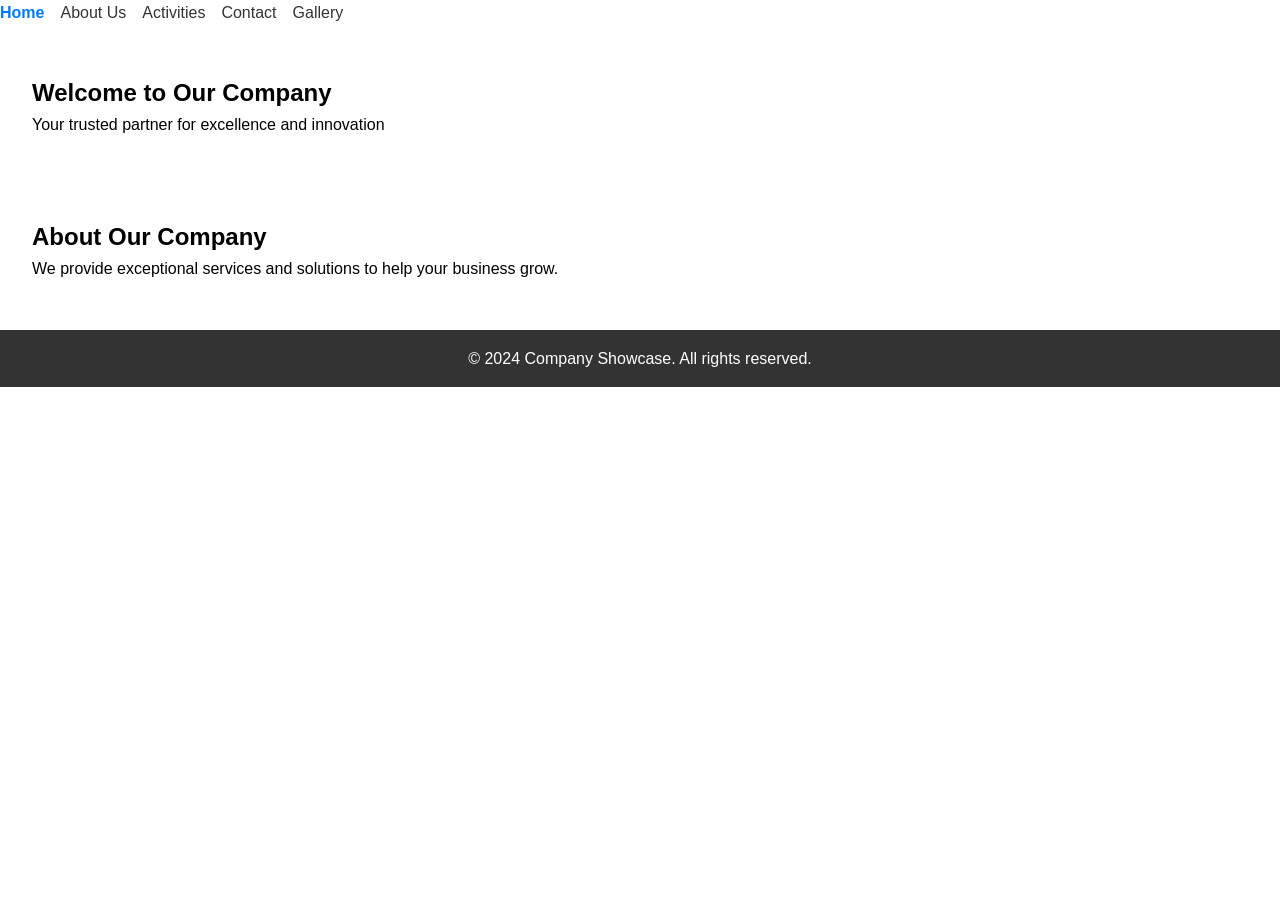
==== index.html @ d8c82934 "Task 1: Project initialization" ====
<!DOCTYPE html>
<html lang="en">
<head>
    <meta charset="UTF-8">
    <meta name="viewport" content="width=device-width, initial-scale=1.0">
    <title>Home - Company Showcase</title>
    <link rel="stylesheet" href="css/style.css">
</head>
<body>
    <header>
        <!-- Navigation and company logo will go here -->
        <nav>
            <ul>
                <li><a href="index.html" class="active">Home</a></li>
                <li><a href="about.html">About Us</a></li>
                <li><a href="activities.html">Activities</a></li>
                <li><a href="contact.html">Contact</a></li>
                <li><a href="gallery.html">Gallery</a></li>
            </ul>
        </nav>
    </header>
    
    <main>
        <!-- Main content for home page will go here -->
        <section id="hero">
            <h1>Welcome to Our Company</h1>
            <p>Your trusted partner for excellence and innovation</p>
        </section>
        
        <section id="overview">
            <h2>About Our Company</h2>
            <p>We provide exceptional services and solutions to help your business grow.</p>
        </section>
    </main>
    
    <footer>
        <!-- Footer content will go here -->
        <p>&copy; 2024 Company Showcase. All rights reserved.</p>
    </footer>
    
    <script src="js/main.js"></script>
</body>
</html>
---- css/style.css ----
/* Main CSS file for Company Showcase Website */
/* This file will be expanded in Task 2 */

/* Basic reset and setup */
* {
    margin: 0;
    padding: 0;
    box-sizing: border-box;
}

body {
    font-family: Arial, sans-serif;
    line-height: 1.6;
}

/* Basic navigation styling */
nav ul {
    list-style: none;
    display: flex;
    gap: 1rem;
}

nav a {
    text-decoration: none;
    color: #333;
}

nav a.active {
    font-weight: bold;
    color: #007bff;
}

/* Basic section styling */
section {
    padding: 2rem;
    margin: 1rem 0;
}

/* Basic footer styling */
footer {
    background-color: #333;
    color: white;
    text-align: center;
    padding: 1rem;
}
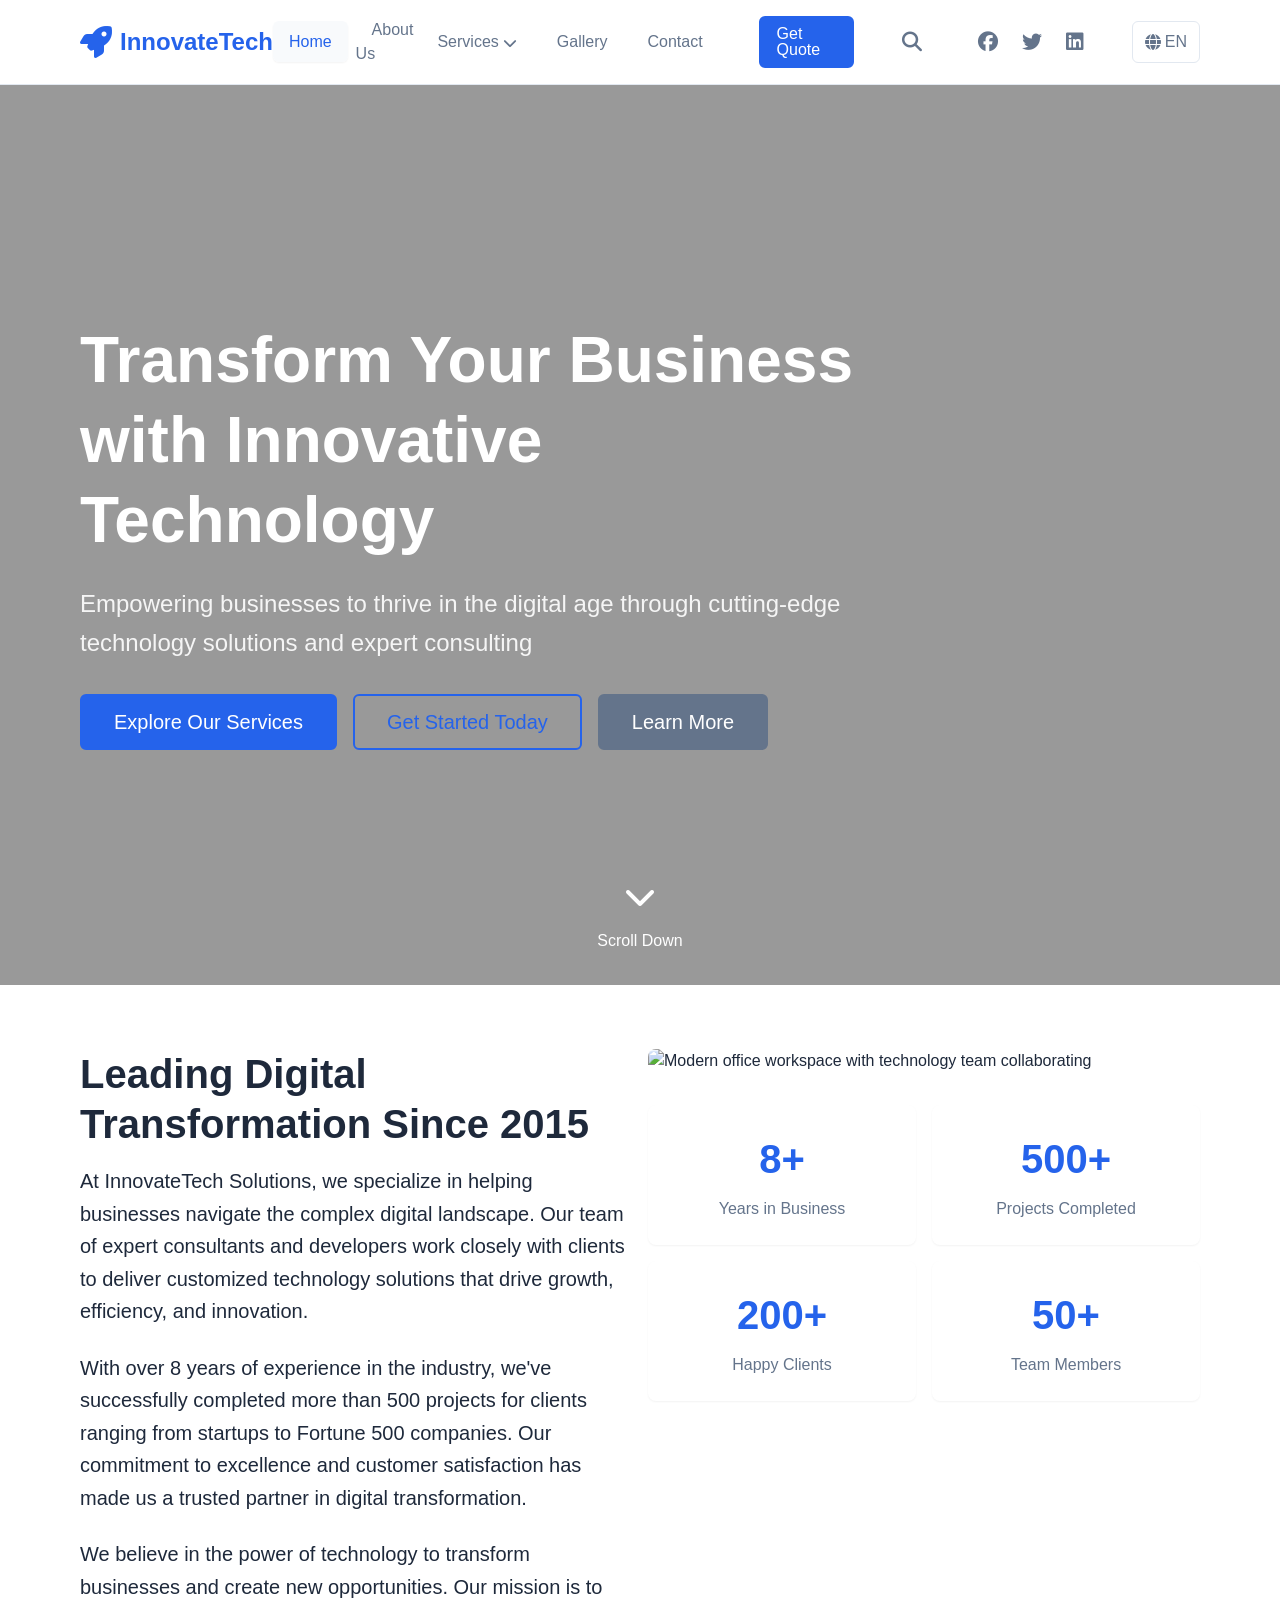
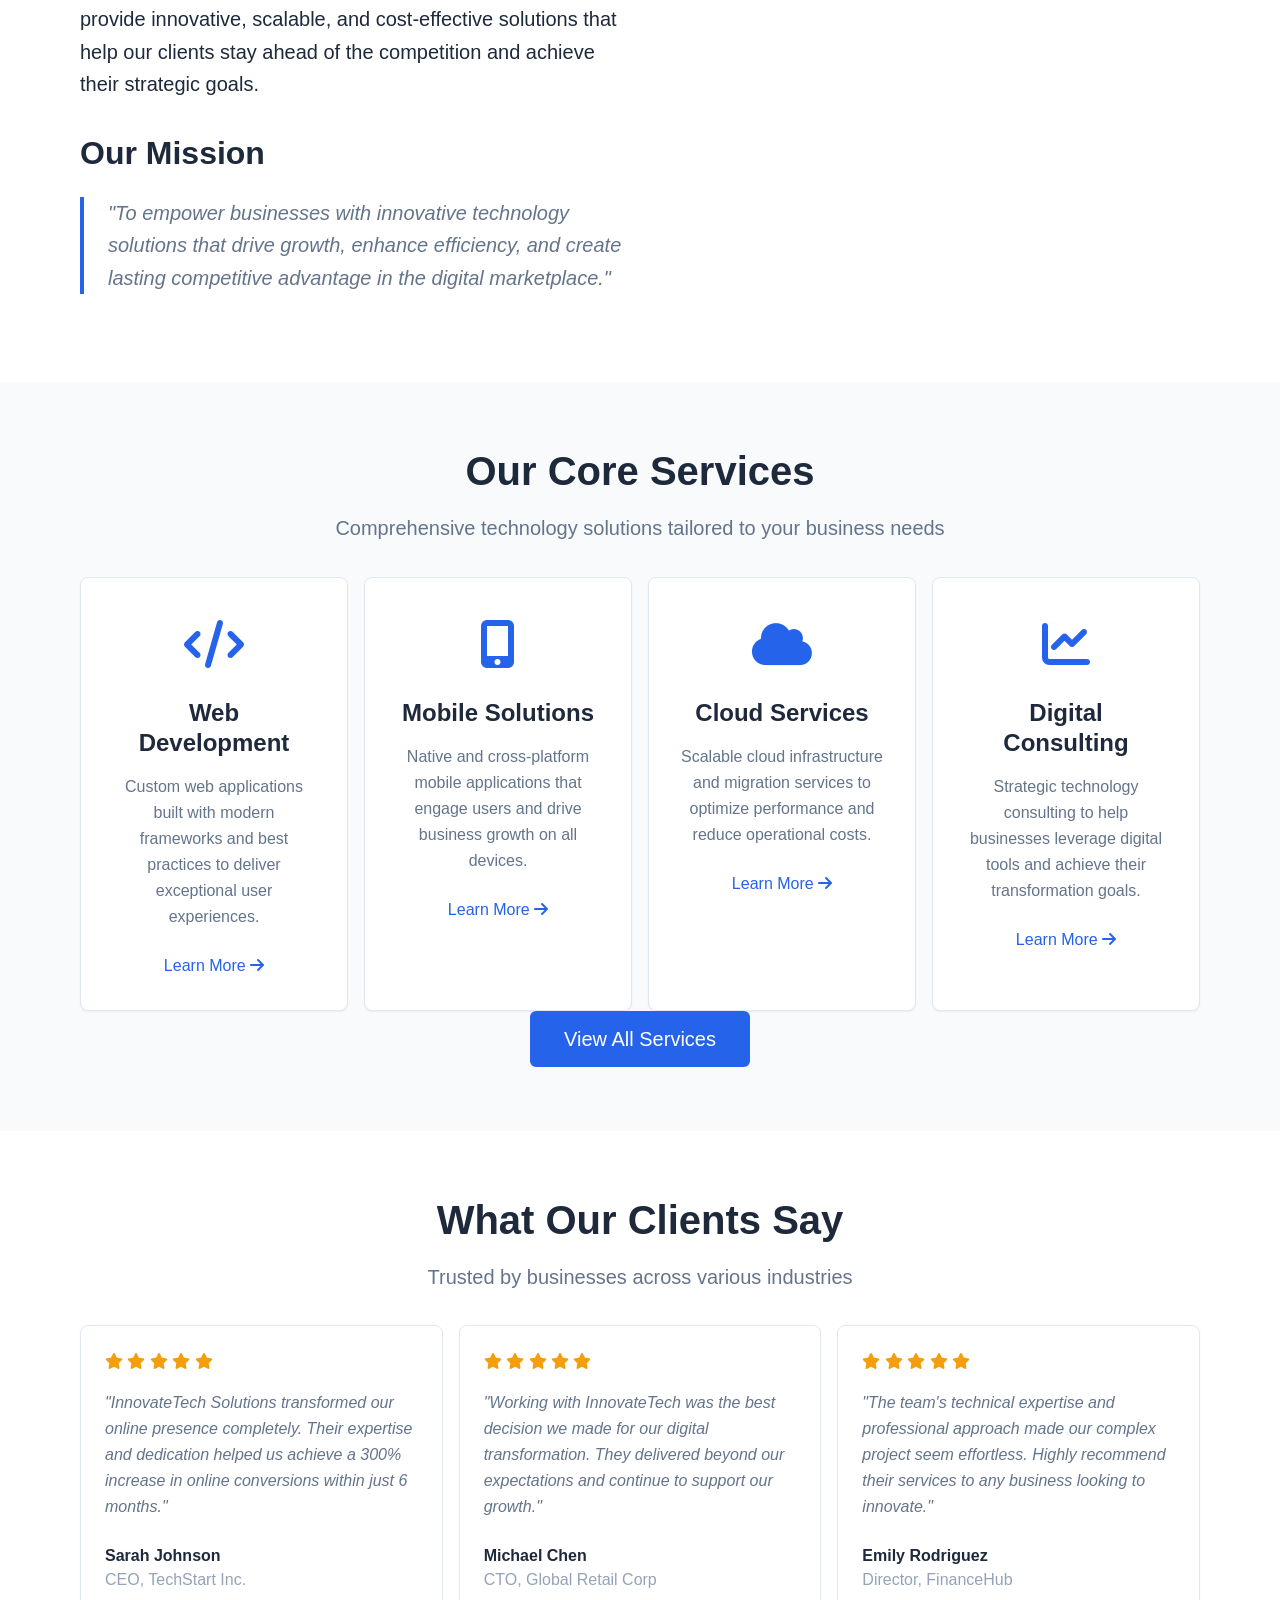
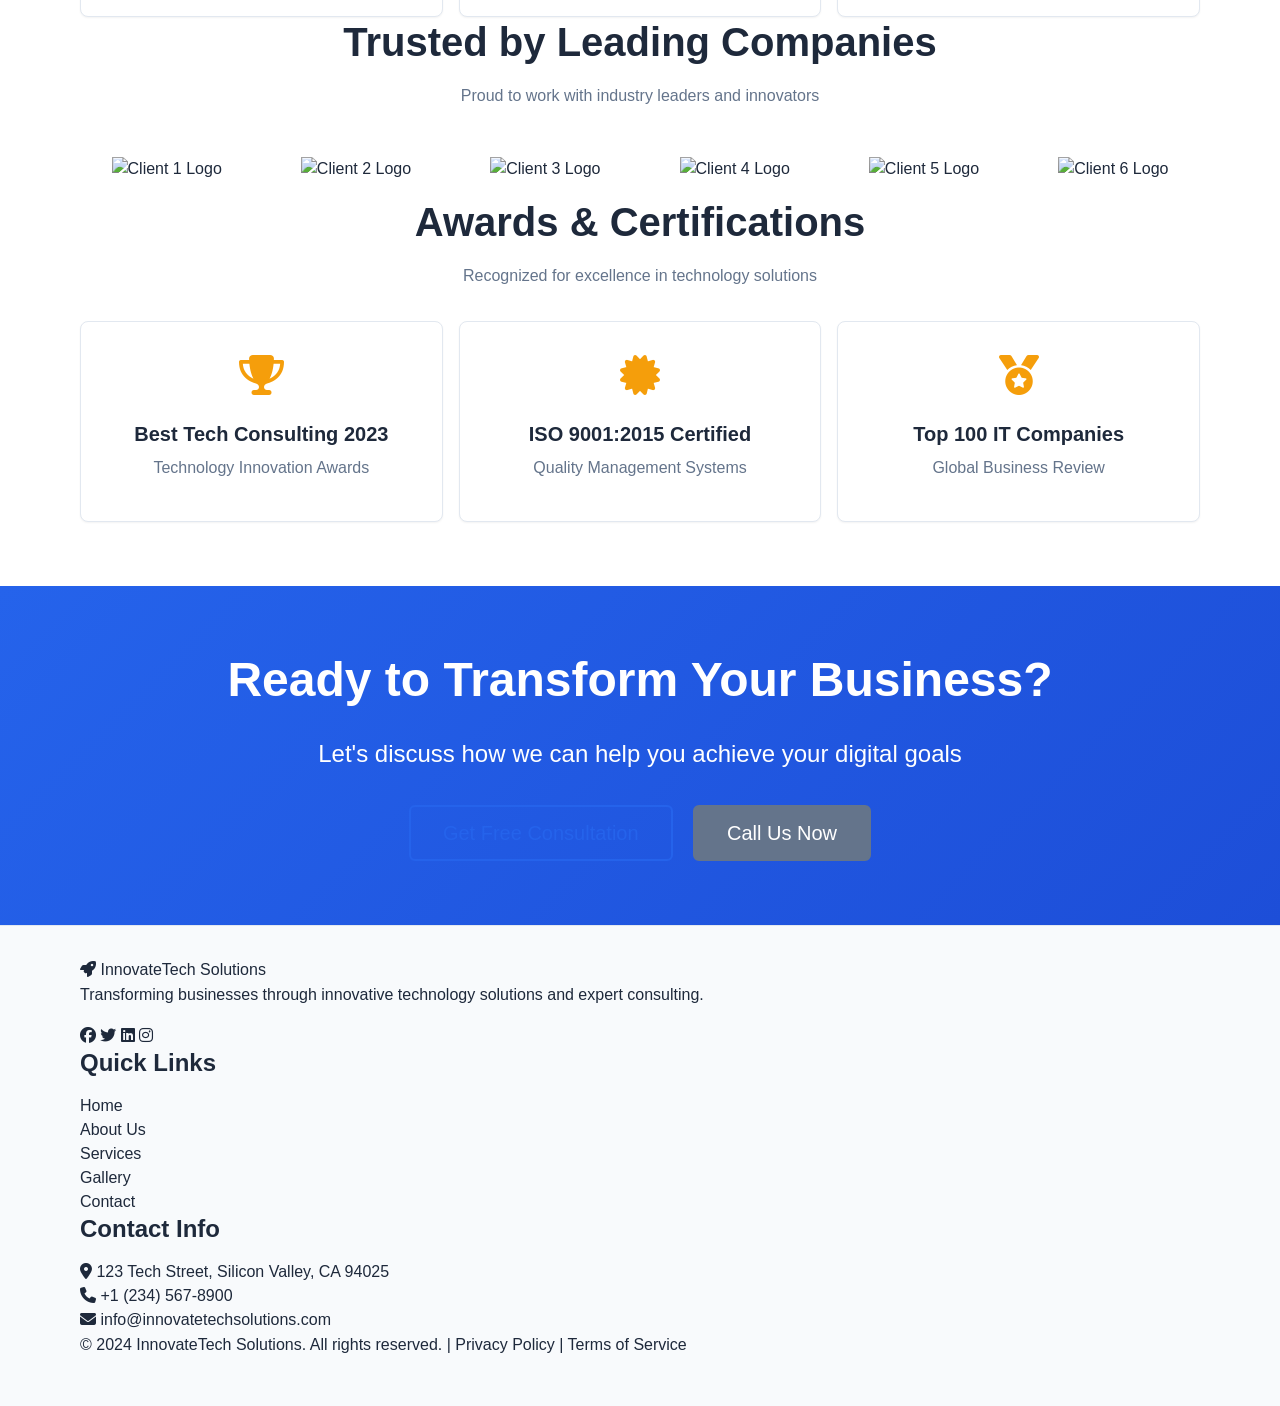
==== commit 7578d6d1: "Task - 3 & Task - 4" ====
--- a/index.html
+++ b/index.html
@@ -3,41 +3,816 @@
 <head>
     <meta charset="UTF-8">
     <meta name="viewport" content="width=device-width, initial-scale=1.0">
-    <title>Home - Company Showcase</title>
+    <title>Home - InnovateTech Solutions | Leading Technology Consulting</title>
+    <meta name="description" content="InnovateTech Solutions is a leading technology consulting company providing innovative digital solutions, web development, and IT services to help businesses thrive in the digital age.">
+    <meta name="keywords" content="technology consulting, web development, digital solutions, IT services, business innovation">
+    <meta name="author" content="InnovateTech Solutions">
+    
+    <!-- Open Graph Meta Tags -->
+    <meta property="og:title" content="InnovateTech Solutions - Leading Technology Consulting">
+    <meta property="og:description" content="Transform your business with innovative technology solutions and expert consulting services.">
+    <meta property="og:type" content="website">
+    <meta property="og:url" content="https://innovatetechsolutions.com">
+    
+    <!-- Favicon -->
+    <link rel="icon" type="image/x-icon" href="/favicon.ico">
+    
+    <!-- Stylesheet -->
     <link rel="stylesheet" href="css/style.css">
+    
+    <!-- Font Awesome for icons -->
+    <link rel="stylesheet" href="https://cdnjs.cloudflare.com/ajax/libs/font-awesome/6.4.0/css/all.min.css">
 </head>
 <body>
-    <header>
-        <!-- Navigation and company logo will go here -->
-        <nav>
-            <ul>
-                <li><a href="index.html" class="active">Home</a></li>
-                <li><a href="about.html">About Us</a></li>
-                <li><a href="activities.html">Activities</a></li>
-                <li><a href="contact.html">Contact</a></li>
-                <li><a href="gallery.html">Gallery</a></li>
-            </ul>
-        </nav>
+    <!-- Skip to main content for accessibility -->
+    <a href="#main-content" class="skip-link">Skip to main content</a>
+    
+    <!-- Header with Navigation -->
+    <header class="header">
+        <div class="container">
+            <nav class="nav" role="navigation" aria-label="Main navigation">
+                <!-- Company Logo -->
+                <a href="index.html" class="nav-brand" aria-label="InnovateTech Solutions - Home">
+                    <i class="fas fa-rocket"></i>
+                    <span>InnovateTech</span>
+                </a>
+                
+                <!-- Desktop Navigation -->
+                <div class="nav-menu">
+                    <ul class="nav-links">
+                        <li><a href="index.html" class="nav-link active">Home</a></li>
+                        <li><a href="about.html" class="nav-link">About Us</a></li>
+                        <li class="nav-dropdown">
+                            <a href="activities.html" class="nav-link nav-dropdown-toggle">Services</a>
+                            <div class="nav-dropdown-menu">
+                                <a href="activities.html#web-development" class="nav-dropdown-item">Web Development</a>
+                                <a href="activities.html#mobile-solutions" class="nav-dropdown-item">Mobile Solutions</a>
+                                <a href="activities.html#cloud-services" class="nav-dropdown-item">Cloud Services</a>
+                                <a href="activities.html#digital-consulting" class="nav-dropdown-item">Digital Consulting</a>
+                            </div>
+                        </li>
+                        <li><a href="gallery.html" class="nav-link">Gallery</a></li>
+                        <li><a href="contact.html" class="nav-link">Contact</a></li>
+                    </ul>
+                    
+                    <!-- CTA Buttons -->
+                    <div class="nav-cta">
+                        <a href="contact.html" class="btn btn-primary">Get Quote</a>
+                    </div>
+                    
+                    <!-- Search -->
+                    <div class="nav-search">
+                        <button class="nav-search-toggle" aria-label="Search">
+                            <i class="fas fa-search"></i>
+                        </button>
+                        <div class="nav-search-form">
+                            <input type="search" class="nav-search-input" placeholder="Search..." aria-label="Search">
+                        </div>
+                    </div>
+                    
+                    <!-- Social Media -->
+                    <div class="nav-social">
+                        <a href="#" class="nav-social-link" aria-label="Facebook">
+                            <i class="fab fa-facebook"></i>
+                        </a>
+                        <a href="#" class="nav-social-link" aria-label="Twitter">
+                            <i class="fab fa-twitter"></i>
+                        </a>
+                        <a href="#" class="nav-social-link" aria-label="LinkedIn">
+                            <i class="fab fa-linkedin"></i>
+                        </a>
+                    </div>
+                    
+                    <!-- Language Switcher -->
+                    <div class="nav-language">
+                        <button class="nav-language-toggle" aria-label="Language">
+                            <i class="fas fa-globe"></i>
+                            EN
+                        </button>
+                        <div class="nav-language-menu">
+                            <a href="#" class="nav-language-option" data-lang="en">English</a>
+                            <a href="#" class="nav-language-option" data-lang="es">Español</a>
+                            <a href="#" class="nav-language-option" data-lang="fr">Français</a>
+                        </div>
+                    </div>
+                    
+                    <!-- Mobile Menu Toggle -->
+                    <button class="nav-toggle" id="nav-toggle" aria-label="Toggle navigation menu" aria-expanded="false">
+                        <span></span>
+                        <span></span>
+                        <span></span>
+                    </button>
+                </div>
+            </nav>
+        </div>
+        
+        <!-- Mobile Navigation Menu -->
+        <div class="nav-mobile" id="nav-mobile">
+            <div class="nav-mobile-header">
+                <div class="nav-mobile-brand">
+                    <i class="fas fa-rocket"></i>
+                    <span>InnovateTech</span>
+                </div>
+                <button class="nav-mobile-close" aria-label="Close mobile menu">
+                    <i class="fas fa-times"></i>
+                </button>
+            </div>
+            <div class="nav-mobile-links">
+                <a href="index.html" class="nav-mobile-link active">Home</a>
+                <a href="about.html" class="nav-mobile-link">About Us</a>
+                <a href="activities.html" class="nav-mobile-link">Services</a>
+                <a href="gallery.html" class="nav-mobile-link">Gallery</a>
+                <a href="contact.html" class="nav-mobile-link">Contact</a>
+            </div>
+            <div class="nav-mobile-cta">
+                <a href="contact.html" class="btn btn-primary">Get Quote</a>
+                <a href="tel:+1234567890" class="btn btn-outline">Call Us</a>
+            </div>
+        </div>
+        
+        <!-- Mobile Menu Overlay -->
+        <div class="nav-overlay" id="nav-overlay"></div>
     </header>
     
-    <main>
-        <!-- Main content for home page will go here -->
-        <section id="hero">
-            <h1>Welcome to Our Company</h1>
-            <p>Your trusted partner for excellence and innovation</p>
+    <!-- Main Content -->
+    <main id="main-content">
+        <!-- Hero Section -->
+        <section class="hero" id="hero">
+            <div class="hero-background">
+                <div class="hero-overlay"></div>
+            </div>
+            <div class="container">
+                <div class="hero-content">
+                    <h1 class="hero-title">Transform Your Business with Innovative Technology</h1>
+                    <p class="hero-subtitle">Empowering businesses to thrive in the digital age through cutting-edge technology solutions and expert consulting</p>
+                    <div class="hero-actions">
+                        <a href="#services" class="btn btn-primary btn-lg">Explore Our Services</a>
+                        <a href="contact.html" class="btn btn-outline btn-lg">Get Started Today</a>
+                        <a href="#overview" class="btn btn-secondary btn-lg">Learn More</a>
+                    </div>
+                </div>
+                <div class="scroll-indicator" id="scroll-indicator">
+                    <div class="scroll-arrow">
+                        <i class="fas fa-chevron-down"></i>
+                    </div>
+                    <span>Scroll Down</span>
+                </div>
+            </div>
         </section>
         
-        <section id="overview">
-            <h2>About Our Company</h2>
-            <p>We provide exceptional services and solutions to help your business grow.</p>
+        <!-- Company Overview Section -->
+        <section class="section section-lg" id="overview">
+            <div class="container">
+                <div class="grid grid-cols-1 grid-cols-lg-2 gap-12">
+                    <div class="overview-content">
+                        <h2 class="section-title">Leading Digital Transformation Since 2015</h2>
+                        <div class="overview-text">
+                            <p class="text-lg mb-6">
+                                At InnovateTech Solutions, we specialize in helping businesses navigate the complex digital landscape. Our team of expert consultants and developers work closely with clients to deliver customized technology solutions that drive growth, efficiency, and innovation.
+                            </p>
+                            <p class="text-lg mb-6">
+                                With over 8 years of experience in the industry, we've successfully completed more than 500 projects for clients ranging from startups to Fortune 500 companies. Our commitment to excellence and customer satisfaction has made us a trusted partner in digital transformation.
+                            </p>
+                            <p class="text-lg">
+                                We believe in the power of technology to transform businesses and create new opportunities. Our mission is to provide innovative, scalable, and cost-effective solutions that help our clients stay ahead of the competition and achieve their strategic goals.
+                            </p>
+                        </div>
+                        
+                        <!-- Mission Statement -->
+                        <div class="mission-statement mt-8">
+                            <h3 class="text-2xl font-bold mb-4">Our Mission</h3>
+                            <blockquote class="mission-quote">
+                                "To empower businesses with innovative technology solutions that drive growth, enhance efficiency, and create lasting competitive advantage in the digital marketplace."
+                            </blockquote>
+                        </div>
+                    </div>
+                    
+                    <div class="overview-visual">
+                        <div class="company-image">
+                            <img src="https://images.unsplash.com/photo-1552664730-d307ca884978?ixlib=rb-4.0.3&ixid=M3wxMjA3fDB8MHxwaG90by1wYWdlfHx8fGVufDB8fHx8fA%3D%3D&auto=format&fit=crop&w=1000&q=80" 
+                                 alt="Modern office workspace with technology team collaborating" 
+                                 class="img-responsive img-rounded">
+                        </div>
+                        
+                        <!-- Key Statistics -->
+                        <div class="stats-grid grid grid-cols-2 gap-6 mt-8">
+                            <div class="stat-card">
+                                <div class="stat-number">8+</div>
+                                <div class="stat-label">Years in Business</div>
+                            </div>
+                            <div class="stat-card">
+                                <div class="stat-number">500+</div>
+                                <div class="stat-label">Projects Completed</div>
+                            </div>
+                            <div class="stat-card">
+                                <div class="stat-number">200+</div>
+                                <div class="stat-label">Happy Clients</div>
+                            </div>
+                            <div class="stat-card">
+                                <div class="stat-number">50+</div>
+                                <div class="stat-label">Team Members</div>
+                            </div>
+                        </div>
+                    </div>
+                </div>
+            </div>
+        </section>
+        
+        <!-- Featured Services Section -->
+        <section class="section section-lg bg-background-secondary" id="services">
+            <div class="container">
+                <div class="section-header text-center mb-12">
+                    <h2 class="section-title">Our Core Services</h2>
+                    <p class="section-subtitle text-lg">Comprehensive technology solutions tailored to your business needs</p>
+                </div>
+                
+                <div class="grid grid-cols-1 grid-cols-md-2 grid-cols-lg-4 gap-8">
+                    <!-- Service 1 -->
+                    <div class="service-card card">
+                        <div class="service-icon">
+                            <i class="fas fa-code"></i>
+                        </div>
+                        <h3 class="service-title">Web Development</h3>
+                        <p class="service-description">Custom web applications built with modern frameworks and best practices to deliver exceptional user experiences.</p>
+                        <a href="activities.html#web-development" class="service-link">Learn More <i class="fas fa-arrow-right"></i></a>
+                    </div>
+                    
+                    <!-- Service 2 -->
+                    <div class="service-card card">
+                        <div class="service-icon">
+                            <i class="fas fa-mobile-alt"></i>
+                        </div>
+                        <h3 class="service-title">Mobile Solutions</h3>
+                        <p class="service-description">Native and cross-platform mobile applications that engage users and drive business growth on all devices.</p>
+                        <a href="activities.html#mobile-solutions" class="service-link">Learn More <i class="fas fa-arrow-right"></i></a>
+                    </div>
+                    
+                    <!-- Service 3 -->
+                    <div class="service-card card">
+                        <div class="service-icon">
+                            <i class="fas fa-cloud"></i>
+                        </div>
+                        <h3 class="service-title">Cloud Services</h3>
+                        <p class="service-description">Scalable cloud infrastructure and migration services to optimize performance and reduce operational costs.</p>
+                        <a href="activities.html#cloud-services" class="service-link">Learn More <i class="fas fa-arrow-right"></i></a>
+                    </div>
+                    
+                    <!-- Service 4 -->
+                    <div class="service-card card">
+                        <div class="service-icon">
+                            <i class="fas fa-chart-line"></i>
+                        </div>
+                        <h3 class="service-title">Digital Consulting</h3>
+                        <p class="service-description">Strategic technology consulting to help businesses leverage digital tools and achieve their transformation goals.</p>
+                        <a href="activities.html#digital-consulting" class="service-link">Learn More <i class="fas fa-arrow-right"></i></a>
+                    </div>
+                </div>
+                
+                <div class="text-center mt-12">
+                    <a href="activities.html" class="btn btn-primary btn-lg">View All Services</a>
+                </div>
+            </div>
+        </section>
+        
+        <!-- Trust Indicators Section -->
+        <section class="section section-lg" id="trust">
+            <div class="container">
+                <!-- Client Testimonials -->
+                <div class="testimonials-section mb-16">
+                    <div class="section-header text-center mb-12">
+                        <h2 class="section-title">What Our Clients Say</h2>
+                        <p class="section-subtitle text-lg">Trusted by businesses across various industries</p>
+                    </div>
+                    
+                    <div class="grid grid-cols-1 grid-cols-md-3 gap-8">
+                        <!-- Testimonial 1 -->
+                        <div class="testimonial-card card">
+                            <div class="testimonial-content">
+                                <div class="testimonial-stars mb-4">
+                                    <i class="fas fa-star"></i>
+                                    <i class="fas fa-star"></i>
+                                    <i class="fas fa-star"></i>
+                                    <i class="fas fa-star"></i>
+                                    <i class="fas fa-star"></i>
+                                </div>
+                                <p class="testimonial-text">"InnovateTech Solutions transformed our online presence completely. Their expertise and dedication helped us achieve a 300% increase in online conversions within just 6 months."</p>
+                                <div class="testimonial-author mt-6">
+                                    <div class="author-info">
+                                        <div class="author-name">Sarah Johnson</div>
+                                        <div class="author-title">CEO, TechStart Inc.</div>
+                                    </div>
+                                </div>
+                            </div>
+                        </div>
+                        
+                        <!-- Testimonial 2 -->
+                        <div class="testimonial-card card">
+                            <div class="testimonial-content">
+                                <div class="testimonial-stars mb-4">
+                                    <i class="fas fa-star"></i>
+                                    <i class="fas fa-star"></i>
+                                    <i class="fas fa-star"></i>
+                                    <i class="fas fa-star"></i>
+                                    <i class="fas fa-star"></i>
+                                </div>
+                                <p class="testimonial-text">"Working with InnovateTech was the best decision we made for our digital transformation. They delivered beyond our expectations and continue to support our growth."</p>
+                                <div class="testimonial-author mt-6">
+                                    <div class="author-info">
+                                        <div class="author-name">Michael Chen</div>
+                                        <div class="author-title">CTO, Global Retail Corp</div>
+                                    </div>
+                                </div>
+                            </div>
+                        </div>
+                        
+                        <!-- Testimonial 3 -->
+                        <div class="testimonial-card card">
+                            <div class="testimonial-content">
+                                <div class="testimonial-stars mb-4">
+                                    <i class="fas fa-star"></i>
+                                    <i class="fas fa-star"></i>
+                                    <i class="fas fa-star"></i>
+                                    <i class="fas fa-star"></i>
+                                    <i class="fas fa-star"></i>
+                                </div>
+                                <p class="testimonial-text">"The team's technical expertise and professional approach made our complex project seem effortless. Highly recommend their services to any business looking to innovate."</p>
+                                <div class="testimonial-author mt-6">
+                                    <div class="author-info">
+                                        <div class="author-name">Emily Rodriguez</div>
+                                        <div class="author-title">Director, FinanceHub</div>
+                                    </div>
+                                </div>
+                            </div>
+                        </div>
+                    </div>
+                </div>
+                
+                <!-- Client Logos -->
+                <div class="client-logos-section">
+                    <div class="section-header text-center mb-12">
+                        <h3 class="section-title">Trusted by Leading Companies</h3>
+                        <p class="section-subtitle">Proud to work with industry leaders and innovators</p>
+                    </div>
+                    
+                    <div class="client-logos-grid grid grid-cols-2 grid-cols-md-4 grid-cols-lg-6 gap-8">
+                        <div class="client-logo">
+                            <img src="https://via.placeholder.com/150x80/2563eb/ffffff?text=Client1" alt="Client 1 Logo" class="img-responsive">
+                        </div>
+                        <div class="client-logo">
+                            <img src="https://via.placeholder.com/150x80/64748b/ffffff?text=Client2" alt="Client 2 Logo" class="img-responsive">
+                        </div>
+                        <div class="client-logo">
+                            <img src="https://via.placeholder.com/150x80/f59e0b/ffffff?text=Client3" alt="Client 3 Logo" class="img-responsive">
+                        </div>
+                        <div class="client-logo">
+                            <img src="https://via.placeholder.com/150x80/10b981/ffffff?text=Client4" alt="Client 4 Logo" class="img-responsive">
+                        </div>
+                        <div class="client-logo">
+                            <img src="https://via.placeholder.com/150x80/8b5cf6/ffffff?text=Client5" alt="Client 5 Logo" class="img-responsive">
+                        </div>
+                        <div class="client-logo">
+                            <img src="https://via.placeholder.com/150x80/ef4444/ffffff?text=Client6" alt="Client 6 Logo" class="img-responsive">
+                        </div>
+                    </div>
+                </div>
+                
+                <!-- Awards and Certifications -->
+                <div class="awards-section mt-16">
+                    <div class="section-header text-center mb-12">
+                        <h3 class="section-title">Awards & Certifications</h3>
+                        <p class="section-subtitle">Recognized for excellence in technology solutions</p>
+                    </div>
+                    
+                    <div class="awards-grid grid grid-cols-1 grid-cols-md-3 gap-8">
+                        <div class="award-card card text-center">
+                            <div class="award-icon">
+                                <i class="fas fa-trophy"></i>
+                            </div>
+                            <h4 class="award-title">Best Tech Consulting 2023</h4>
+                            <p class="award-description">Technology Innovation Awards</p>
+                        </div>
+                        <div class="award-card card text-center">
+                            <div class="award-icon">
+                                <i class="fas fa-certificate"></i>
+                            </div>
+                            <h4 class="award-title">ISO 9001:2015 Certified</h4>
+                            <p class="award-description">Quality Management Systems</p>
+                        </div>
+                        <div class="award-card card text-center">
+                            <div class="award-icon">
+                                <i class="fas fa-medal"></i>
+                            </div>
+                            <h4 class="award-title">Top 100 IT Companies</h4>
+                            <p class="award-description">Global Business Review</p>
+                        </div>
+                    </div>
+                </div>
+            </div>
+        </section>
+        
+        <!-- Call to Action Section -->
+        <section class="cta-section section section-lg bg-primary">
+            <div class="container">
+                <div class="cta-content text-center">
+                    <h2 class="cta-title text-4xl font-bold text-inverse mb-6">Ready to Transform Your Business?</h2>
+                    <p class="cta-subtitle text-xl text-inverse mb-8">Let's discuss how we can help you achieve your digital goals</p>
+                    <div class="cta-actions">
+                        <a href="contact.html" class="btn btn-outline btn-lg text-inverse">Get Free Consultation</a>
+                        <a href="tel:+1234567890" class="btn btn-secondary btn-lg ml-4">Call Us Now</a>
+                    </div>
+                </div>
+            </div>
         </section>
     </main>
     
-    <footer>
-        <!-- Footer content will go here -->
-        <p>&copy; 2024 Company Showcase. All rights reserved.</p>
+    <!-- Footer -->
+    <footer class="footer">
+        <div class="container">
+            <div class="footer-content">
+                <div class="footer-section">
+                    <div class="footer-brand">
+                        <i class="fas fa-rocket"></i>
+                        <span>InnovateTech Solutions</span>
+                    </div>
+                    <p class="footer-description">Transforming businesses through innovative technology solutions and expert consulting.</p>
+                    <div class="social-links">
+                        <a href="#" aria-label="Facebook"><i class="fab fa-facebook"></i></a>
+                        <a href="#" aria-label="Twitter"><i class="fab fa-twitter"></i></a>
+                        <a href="#" aria-label="LinkedIn"><i class="fab fa-linkedin"></i></a>
+                        <a href="#" aria-label="Instagram"><i class="fab fa-instagram"></i></a>
+                    </div>
+                </div>
+                
+                <div class="footer-section">
+                    <h4 class="footer-title">Quick Links</h4>
+                    <ul class="footer-links">
+                        <li><a href="index.html">Home</a></li>
+                        <li><a href="about.html">About Us</a></li>
+                        <li><a href="activities.html">Services</a></li>
+                        <li><a href="gallery.html">Gallery</a></li>
+                        <li><a href="contact.html">Contact</a></li>
+                    </ul>
+                </div>
+                
+                <div class="footer-section">
+                    <h4 class="footer-title">Contact Info</h4>
+                    <ul class="footer-contact">
+                        <li><i class="fas fa-map-marker-alt"></i> 123 Tech Street, Silicon Valley, CA 94025</li>
+                        <li><i class="fas fa-phone"></i> +1 (234) 567-8900</li>
+                        <li><i class="fas fa-envelope"></i> info@innovatetechsolutions.com</li>
+                    </ul>
+                </div>
+            </div>
+            
+            <div class="footer-bottom">
+                <p>&copy; 2024 InnovateTech Solutions. All rights reserved. | <a href="#" class="footer-link">Privacy Policy</a> | <a href="#" class="footer-link">Terms of Service</a></p>
+            </div>
+        </div>
     </footer>
     
+    <!-- JavaScript -->
     <script src="js/main.js"></script>
+    
+    <!-- Additional Scripts for Interactive Elements -->
+    <script>
+        // Mobile Navigation Toggle
+        document.getElementById('nav-toggle').addEventListener('click', function() {
+            document.getElementById('nav-menu').classList.toggle('active');
+        });
+        
+        // Smooth Scrolling for Navigation Links
+        document.querySelectorAll('a[href^="#"]').forEach(anchor => {
+            anchor.addEventListener('click', function (e) {
+                e.preventDefault();
+                const target = document.querySelector(this.getAttribute('href'));
+                if (target) {
+                    target.scrollIntoView({
+                        behavior: 'smooth',
+                        block: 'start'
+                    });
+                }
+            });
+        });
+        
+        // Scroll Indicator Animation
+        const scrollIndicator = document.getElementById('scroll-indicator');
+        if (scrollIndicator) {
+            scrollIndicator.addEventListener('click', function() {
+                document.getElementById('overview').scrollIntoView({
+                    behavior: 'smooth'
+                });
+            });
+        }
+        
+        // Fade-in Animation on Scroll
+        const observerOptions = {
+            threshold: 0.1,
+            rootMargin: '0px 0px -50px 0px'
+        };
+        
+        const observer = new IntersectionObserver(function(entries) {
+            entries.forEach(entry => {
+                if (entry.isIntersecting) {
+                    entry.target.classList.add('fade-in');
+                }
+            });
+        }, observerOptions);
+        
+        // Observe all sections for animation
+        document.querySelectorAll('section').forEach(section => {
+            observer.observe(section);
+        });
+        
+        // Parallax Effect for Hero Section
+        window.addEventListener('scroll', function() {
+            const scrolled = window.pageYOffset;
+            const hero = document.querySelector('.hero');
+            if (hero) {
+                hero.style.transform = `translateY(${scrolled * 0.5}px)`;
+            }
+        });
+    </script>
+    
+    <style>
+        /* Additional styles for home page specific elements */
+        .hero {
+            position: relative;
+            min-height: 100vh;
+            display: flex;
+            align-items: center;
+            overflow: hidden;
+        }
+        
+        .hero-background {
+            position: absolute;
+            top: 0;
+            left: 0;
+            right: 0;
+            bottom: 0;
+            background: linear-gradient(135deg, var(--color-primary) 0%, var(--color-primary-dark) 100%);
+            background-image: url('https://images.unsplash.com/photo-1552664730-d307ca884978?ixlib=rb-4.0.3&ixid=M3wxMjA3fDB8MHxwaG90by1wYWdlfHx8fGVufDB8fHx8fA%3D%3D&auto=format&fit=crop&w=1920&q=80');
+            background-size: cover;
+            background-position: center;
+            background-attachment: fixed;
+        }
+        
+        .hero-overlay {
+            position: absolute;
+            top: 0;
+            left: 0;
+            right: 0;
+            bottom: 0;
+            background: rgba(0, 0, 0, 0.4);
+        }
+        
+        .hero-content {
+            position: relative;
+            z-index: 2;
+            color: var(--color-text-inverse);
+            max-width: 800px;
+        }
+        
+        .hero-title {
+            font-size: clamp(2.5rem, 5vw, 4rem);
+            font-weight: var(--font-weight-bold);
+            margin-bottom: var(--space-6);
+            line-height: var(--line-height-tight);
+        }
+        
+        .hero-subtitle {
+            font-size: clamp(1.125rem, 2vw, 1.5rem);
+            margin-bottom: var(--space-8);
+            line-height: var(--line-height-relaxed);
+            opacity: 0.9;
+        }
+        
+        .hero-actions {
+            display: flex;
+            gap: var(--space-4);
+            flex-wrap: wrap;
+        }
+        
+        .scroll-indicator {
+            position: absolute;
+            bottom: var(--space-8);
+            left: 50%;
+            transform: translateX(-50%);
+            color: var(--color-text-inverse);
+            text-align: center;
+            cursor: pointer;
+            transition: all var(--transition-base);
+        }
+        
+        .scroll-indicator:hover {
+            transform: translateX(-50%) translateY(-4px);
+        }
+        
+        .scroll-arrow {
+            font-size: var(--font-size-2xl);
+            margin-bottom: var(--space-2);
+            animation: bounce 2s infinite;
+        }
+        
+        @keyframes bounce {
+            0%, 20%, 50%, 80%, 100% {
+                transform: translateY(0);
+            }
+            40% {
+                transform: translateY(-10px);
+            }
+            60% {
+                transform: translateY(-5px);
+            }
+        }
+        
+        .section-title {
+            font-size: var(--font-size-3xl);
+            font-weight: var(--font-weight-bold);
+            color: var(--color-text-primary);
+            margin-bottom: var(--space-4);
+        }
+        
+        .section-subtitle {
+            color: var(--color-text-secondary);
+            margin-bottom: var(--space-8);
+        }
+        
+        .service-card {
+            text-align: center;
+            padding: var(--space-8);
+            height: 100%;
+            transition: all var(--transition-base);
+        }
+        
+        .service-card:hover {
+            transform: translateY(-8px);
+            box-shadow: var(--shadow-xl);
+        }
+        
+        .service-icon {
+            font-size: var(--font-size-4xl);
+            color: var(--color-primary);
+            margin-bottom: var(--space-4);
+        }
+        
+        .service-title {
+            font-size: var(--font-size-xl);
+            font-weight: var(--font-weight-semibold);
+            margin-bottom: var(--space-4);
+            color: var(--color-text-primary);
+        }
+        
+        .service-description {
+            color: var(--color-text-secondary);
+            margin-bottom: var(--space-6);
+            line-height: var(--line-height-relaxed);
+        }
+        
+        .service-link {
+            color: var(--color-primary);
+            font-weight: var(--font-weight-medium);
+            text-decoration: none;
+            transition: all var(--transition-base);
+        }
+        
+        .service-link:hover {
+            color: var(--color-primary-dark);
+        }
+        
+        .stat-card {
+            text-align: center;
+            padding: var(--space-6);
+            background: var(--color-background);
+            border-radius: var(--radius-lg);
+            box-shadow: var(--shadow-sm);
+            transition: all var(--transition-base);
+        }
+        
+        .stat-card:hover {
+            box-shadow: var(--shadow-md);
+            transform: translateY(-4px);
+        }
+        
+        .stat-number {
+            font-size: var(--font-size-3xl);
+            font-weight: var(--font-weight-bold);
+            color: var(--color-primary);
+            margin-bottom: var(--space-2);
+        }
+        
+        .stat-label {
+            font-size: var(--font-size-sm);
+            color: var(--color-text-secondary);
+            font-weight: var(--font-weight-medium);
+        }
+        
+        .mission-quote {
+            font-size: var(--font-size-lg);
+            font-style: italic;
+            color: var(--color-text-secondary);
+            border-left: 4px solid var(--color-primary);
+            padding-left: var(--space-6);
+            margin: var(--space-6) 0;
+            line-height: var(--line-height-relaxed);
+        }
+        
+        .testimonial-card {
+            height: 100%;
+        }
+        
+        .testimonial-stars {
+            color: var(--color-accent);
+        }
+        
+        .testimonial-text {
+            color: var(--color-text-secondary);
+            line-height: var(--line-height-relaxed);
+            font-style: italic;
+        }
+        
+        .author-name {
+            font-weight: var(--font-weight-semibold);
+            color: var(--color-text-primary);
+        }
+        
+        .author-title {
+            font-size: var(--font-size-sm);
+            color: var(--color-text-muted);
+        }
+        
+        .client-logo {
+            display: flex;
+            align-items: center;
+            justify-content: center;
+            padding: var(--space-4);
+            background: var(--color-background);
+            border-radius: var(--radius-md);
+            transition: all var(--transition-base);
+        }
+        
+        .client-logo:hover {
+            box-shadow: var(--shadow-md);
+            transform: scale(1.05);
+        }
+        
+        .award-card {
+            padding: var(--space-6);
+            height: 100%;
+        }
+        
+        .award-icon {
+            font-size: var(--font-size-3xl);
+            color: var(--color-accent);
+            margin-bottom: var(--space-4);
+        }
+        
+        .award-title {
+            font-size: var(--font-size-lg);
+            font-weight: var(--font-weight-semibold);
+            color: var(--color-text-primary);
+            margin-bottom: var(--space-2);
+        }
+        
+        .award-description {
+            color: var(--color-text-secondary);
+            font-size: var(--font-size-sm);
+        }
+        
+        .cta-section {
+            background: linear-gradient(135deg, var(--color-primary) 0%, var(--color-primary-dark) 100%);
+        }
+        
+        .fade-in {
+            animation: fadeIn 0.8s ease-in-out;
+        }
+        
+        @keyframes fadeIn {
+            from {
+                opacity: 0;
+                transform: translateY(30px);
+            }
+            to {
+                opacity: 1;
+                transform: translateY(0);
+            }
+        }
+        
+        /* Mobile Responsive Styles */
+        @media (max-width: 767px) {
+            .hero-actions {
+                flex-direction: column;
+                align-items: center;
+            }
+            
+            .hero-actions .btn {
+                width: 100%;
+                max-width: 300px;
+            }
+            
+            .service-card {
+                padding: var(--space-6);
+            }
+        }
+    </style>
 </body>
 </html>
--- a/css/style.css
+++ b/css/style.css
@@ -1,45 +1,1240 @@
-/* Main CSS file for Company Showcase Website */
-/* This file will be expanded in Task 2 */
-
-/* Basic reset and setup */
-* {
+/* Company Showcase Website - CSS Framework & Design System */
+/* Mobile-first responsive approach with comprehensive design tokens */
+
+/* ===== CSS RESET & NORMALIZE ===== */
+*,
+*::before,
+*::after {
     margin: 0;
     padding: 0;
     box-sizing: border-box;
 }
 
+html {
+    font-size: 16px;
+    scroll-behavior: smooth;
+}
+
 body {
-    font-family: Arial, sans-serif;
-    line-height: 1.6;
-}
-
-/* Basic navigation styling */
-nav ul {
+    font-family: var(--font-family-primary);
+    line-height: var(--line-height-base);
+    color: var(--color-text-primary);
+    background-color: var(--color-background);
+    -webkit-font-smoothing: antialiased;
+    -moz-osx-font-smoothing: grayscale;
+}
+
+img {
+    max-width: 100%;
+    height: auto;
+}
+
+a {
+    color: inherit;
+    text-decoration: none;
+}
+
+button {
+    border: none;
+    background: none;
+    font: inherit;
+    cursor: pointer;
+}
+
+ul, ol {
     list-style: none;
+}
+
+/* ===== DESIGN SYSTEM VARIABLES ===== */
+:root {
+    /* Colors */
+    --color-primary: #2563eb;
+    --color-primary-dark: #1d4ed8;
+    --color-primary-light: #3b82f6;
+    --color-secondary: #64748b;
+    --color-secondary-dark: #475569;
+    --color-secondary-light: #94a3b8;
+    --color-accent: #f59e0b;
+    --color-accent-dark: #d97706;
+    --color-accent-light: #fbbf24;
+    
+    /* Text Colors */
+    --color-text-primary: #1e293b;
+    --color-text-secondary: #64748b;
+    --color-text-muted: #94a3b8;
+    --color-text-inverse: #ffffff;
+    
+    /* Background Colors */
+    --color-background: #ffffff;
+    --color-background-secondary: #f8fafc;
+    --color-background-muted: #f1f5f9;
+    
+    /* Border Colors */
+    --color-border: #e2e8f0;
+    --color-border-light: #f1f5f9;
+    --color-border-dark: #cbd5e1;
+    
+    /* Typography */
+    --font-family-primary: -apple-system, BlinkMacSystemFont, 'Segoe UI', Roboto, 'Helvetica Neue', Arial, sans-serif;
+    --font-family-secondary: 'Georgia', 'Times New Roman', serif;
+    --font-family-mono: 'SF Mono', 'Monaco', 'Inconsolata', 'Roboto Mono', monospace;
+    
+    /* Font Sizes */
+    --font-size-xs: clamp(0.75rem, 0.7rem + 0.25vw, 0.875rem);
+    --font-size-sm: clamp(0.875rem, 0.8rem + 0.375vw, 1rem);
+    --font-size-base: clamp(1rem, 0.9rem + 0.5vw, 1.125rem);
+    --font-size-lg: clamp(1.125rem, 1rem + 0.625vw, 1.25rem);
+    --font-size-xl: clamp(1.25rem, 1.1rem + 0.75vw, 1.5rem);
+    --font-size-2xl: clamp(1.5rem, 1.3rem + 1vw, 2rem);
+    --font-size-3xl: clamp(1.875rem, 1.5rem + 1.875vw, 2.5rem);
+    --font-size-4xl: clamp(2.25rem, 1.8rem + 2.25vw, 3rem);
+    
+    /* Font Weights */
+    --font-weight-light: 300;
+    --font-weight-normal: 400;
+    --font-weight-medium: 500;
+    --font-weight-semibold: 600;
+    --font-weight-bold: 700;
+    --font-weight-extrabold: 800;
+    
+    /* Line Heights */
+    --line-height-tight: 1.25;
+    --line-height-snug: 1.375;
+    --line-height-base: 1.5;
+    --line-height-relaxed: 1.625;
+    --line-height-loose: 2;
+    
+    /* Spacing Scale */
+    --space-0: 0;
+    --space-1: 0.25rem;
+    --space-2: 0.5rem;
+    --space-3: 0.75rem;
+    --space-4: 1rem;
+    --space-5: 1.25rem;
+    --space-6: 1.5rem;
+    --space-8: 2rem;
+    --space-10: 2.5rem;
+    --space-12: 3rem;
+    --space-16: 4rem;
+    --space-20: 5rem;
+    --space-24: 6rem;
+    --space-32: 8rem;
+    
+    /* Breakpoints */
+    --breakpoint-sm: 640px;
+    --breakpoint-md: 768px;
+    --breakpoint-lg: 1024px;
+    --breakpoint-xl: 1280px;
+    --breakpoint-2xl: 1536px;
+    
+    /* Shadows */
+    --shadow-sm: 0 1px 2px 0 rgb(0 0 0 / 0.05);
+    --shadow: 0 1px 3px 0 rgb(0 0 0 / 0.1), 0 1px 2px -1px rgb(0 0 0 / 0.1);
+    --shadow-md: 0 4px 6px -1px rgb(0 0 0 / 0.1), 0 2px 4px -2px rgb(0 0 0 / 0.1);
+    --shadow-lg: 0 10px 15px -3px rgb(0 0 0 / 0.1), 0 4px 6px -4px rgb(0 0 0 / 0.1);
+    --shadow-xl: 0 20px 25px -5px rgb(0 0 0 / 0.1), 0 8px 10px -6px rgb(0 0 0 / 0.1);
+    
+    /* Border Radius */
+    --radius-none: 0;
+    --radius-sm: 0.125rem;
+    --radius: 0.25rem;
+    --radius-md: 0.375rem;
+    --radius-lg: 0.5rem;
+    --radius-xl: 0.75rem;
+    --radius-2xl: 1rem;
+    --radius-full: 9999px;
+    
+    /* Transitions */
+    --transition-fast: 150ms ease-in-out;
+    --transition-base: 250ms ease-in-out;
+    --transition-slow: 350ms ease-in-out;
+}
+
+/* ===== CONTAINER & LAYOUT SYSTEM ===== */
+.container {
+    width: 100%;
+    max-width: 1200px;
+    margin: 0 auto;
+    padding: 0 var(--space-4);
+}
+
+.container-sm {
+    max-width: 640px;
+}
+
+.container-md {
+    max-width: 768px;
+}
+
+.container-lg {
+    max-width: 1024px;
+}
+
+.container-xl {
+    max-width: 1280px;
+}
+
+/* Grid System */
+.grid {
+    display: grid;
+    gap: var(--space-4);
+}
+
+.grid-cols-1 { grid-template-columns: repeat(1, minmax(0, 1fr)); }
+.grid-cols-2 { grid-template-columns: repeat(2, minmax(0, 1fr)); }
+.grid-cols-3 { grid-template-columns: repeat(3, minmax(0, 1fr)); }
+.grid-cols-4 { grid-template-columns: repeat(4, minmax(0, 1fr)); }
+.grid-cols-6 { grid-template-columns: repeat(6, minmax(0, 1fr)); }
+.grid-cols-12 { grid-template-columns: repeat(12, minmax(0, 1fr)); }
+
+/* Flexbox Utilities */
+.flex { display: flex; }
+.inline-flex { display: inline-flex; }
+.flex-col { flex-direction: column; }
+.flex-row { flex-direction: row; }
+.flex-wrap { flex-wrap: wrap; }
+.flex-nowrap { flex-wrap: nowrap; }
+
+.justify-start { justify-content: flex-start; }
+.justify-center { justify-content: center; }
+.justify-end { justify-content: flex-end; }
+.justify-between { justify-content: space-between; }
+.justify-around { justify-content: space-around; }
+
+.items-start { align-items: flex-start; }
+.items-center { align-items: center; }
+.items-end { align-items: flex-end; }
+.items-stretch { align-items: stretch; }
+
+/* ===== TYPOGRAPHY SYSTEM ===== */
+h1, h2, h3, h4, h5, h6 {
+    font-weight: var(--font-weight-semibold);
+    line-height: var(--line-height-tight);
+    margin-bottom: var(--space-4);
+}
+
+h1 { font-size: var(--font-size-4xl); }
+h2 { font-size: var(--font-size-3xl); }
+h3 { font-size: var(--font-size-2xl); }
+h4 { font-size: var(--font-size-xl); }
+h5 { font-size: var(--font-size-lg); }
+h6 { font-size: var(--font-size-base); }
+
+p {
+    margin-bottom: var(--space-4);
+    line-height: var(--line-height-relaxed);
+}
+
+.text-xs { font-size: var(--font-size-xs); }
+.text-sm { font-size: var(--font-size-sm); }
+.text-base { font-size: var(--font-size-base); }
+.text-lg { font-size: var(--font-size-lg); }
+.text-xl { font-size: var(--font-size-xl); }
+.text-2xl { font-size: var(--font-size-2xl); }
+.text-3xl { font-size: var(--font-size-3xl); }
+.text-4xl { font-size: var(--font-size-4xl); }
+
+.font-light { font-weight: var(--font-weight-light); }
+.font-normal { font-weight: var(--font-weight-normal); }
+.font-medium { font-weight: var(--font-weight-medium); }
+.font-semibold { font-weight: var(--font-weight-semibold); }
+.font-bold { font-weight: var(--font-weight-bold); }
+.font-extrabold { font-weight: var(--font-weight-extrabold); }
+
+.text-left { text-align: left; }
+.text-center { text-align: center; }
+.text-right { text-align: right; }
+
+.text-primary { color: var(--color-text-primary); }
+.text-secondary { color: var(--color-text-secondary); }
+.text-muted { color: var(--color-text-muted); }
+.text-inverse { color: var(--color-text-inverse); }
+
+/* ===== COMPONENT STYLES ===== */
+
+/* Buttons */
+.btn {
+    display: inline-flex;
+    align-items: center;
+    justify-content: center;
+    padding: var(--space-3) var(--space-6);
+    font-size: var(--font-size-base);
+    font-weight: var(--font-weight-medium);
+    line-height: 1;
+    border-radius: var(--radius-md);
+    cursor: pointer;
+    transition: all var(--transition-base);
+    text-decoration: none;
+    border: 2px solid transparent;
+    min-height: 44px; /* Touch-friendly */
+}
+
+.btn:focus {
+    outline: 2px solid var(--color-primary);
+    outline-offset: 2px;
+}
+
+.btn-primary {
+    background-color: var(--color-primary);
+    color: var(--color-text-inverse);
+    border-color: var(--color-primary);
+}
+
+.btn-primary:hover {
+    background-color: var(--color-primary-dark);
+    border-color: var(--color-primary-dark);
+    transform: translateY(-1px);
+    box-shadow: var(--shadow-md);
+}
+
+.btn-secondary {
+    background-color: var(--color-secondary);
+    color: var(--color-text-inverse);
+    border-color: var(--color-secondary);
+}
+
+.btn-secondary:hover {
+    background-color: var(--color-secondary-dark);
+    border-color: var(--color-secondary-dark);
+    transform: translateY(-1px);
+    box-shadow: var(--shadow-md);
+}
+
+.btn-outline {
+    background-color: transparent;
+    color: var(--color-primary);
+    border-color: var(--color-primary);
+}
+
+.btn-outline:hover {
+    background-color: var(--color-primary);
+    color: var(--color-text-inverse);
+    transform: translateY(-1px);
+    box-shadow: var(--shadow-md);
+}
+
+.btn-sm {
+    padding: var(--space-2) var(--space-4);
+    font-size: var(--font-size-sm);
+}
+
+.btn-lg {
+    padding: var(--space-4) var(--space-8);
+    font-size: var(--font-size-lg);
+}
+
+/* Cards */
+.card {
+    background-color: var(--color-background);
+    border: 1px solid var(--color-border);
+    border-radius: var(--radius-lg);
+    box-shadow: var(--shadow-sm);
+    padding: var(--space-6);
+    transition: all var(--transition-base);
+    overflow: hidden;
+}
+
+.card:hover {
+    box-shadow: var(--shadow-md);
+    transform: translateY(-2px);
+}
+
+.card-header {
+    margin-bottom: var(--space-4);
+    padding-bottom: var(--space-4);
+    border-bottom: 1px solid var(--color-border-light);
+}
+
+.card-title {
+    font-size: var(--font-size-xl);
+    font-weight: var(--font-weight-semibold);
+    margin-bottom: var(--space-2);
+}
+
+.card-content {
+    margin-bottom: var(--space-4);
+}
+
+.card-footer {
+    padding-top: var(--space-4);
+    border-top: 1px solid var(--color-border-light);
+}
+
+/* Navigation */
+.nav {
     display: flex;
-    gap: 1rem;
-}
-
-nav a {
+    align-items: center;
+    justify-content: space-between;
+    padding: var(--space-4) 0;
+    position: relative;
+}
+
+.nav-brand {
+    font-size: var(--font-size-xl);
+    font-weight: var(--font-weight-bold);
+    color: var(--color-primary);
+    display: flex;
+    align-items: center;
+    gap: var(--space-2);
     text-decoration: none;
-    color: #333;
-}
-
-nav a.active {
-    font-weight: bold;
-    color: #007bff;
-}
-
-/* Basic section styling */
-section {
-    padding: 2rem;
-    margin: 1rem 0;
-}
-
-/* Basic footer styling */
-footer {
-    background-color: #333;
-    color: white;
+    transition: all var(--transition-base);
+}
+
+.nav-brand:hover {
+    transform: scale(1.05);
+    color: var(--color-primary-dark);
+}
+
+.nav-brand i {
+    font-size: var(--font-size-2xl);
+}
+
+.nav-menu {
+    display: flex;
+    align-items: center;
+    gap: var(--space-6);
+}
+
+.nav-links {
+    display: flex;
+    align-items: center;
+    gap: var(--space-2);
+}
+
+.nav-link {
+    color: var(--color-text-secondary);
+    font-weight: var(--font-weight-medium);
+    padding: var(--space-3) var(--space-4);
+    border-radius: var(--radius-md);
+    transition: all var(--transition-base);
+    position: relative;
+    text-decoration: none;
+}
+
+.nav-link:hover {
+    color: var(--color-primary);
+    background-color: var(--color-background-secondary);
+    transform: translateY(-2px);
+}
+
+.nav-link.active {
+    color: var(--color-primary);
+    background-color: var(--color-background-secondary);
+    box-shadow: var(--shadow-sm);
+}
+
+.nav-link:focus {
+    outline: 2px solid var(--color-primary);
+    outline-offset: 2px;
+}
+
+/* Dropdown Navigation */
+.nav-dropdown {
+    position: relative;
+}
+
+.nav-dropdown-toggle {
+    display: flex;
+    align-items: center;
+    gap: var(--space-1);
+}
+
+.nav-dropdown-toggle::after {
+    content: '\f078';
+    font-family: 'Font Awesome 6 Free';
+    font-weight: 900;
+    font-size: var(--font-size-xs);
+    transition: transform var(--transition-base);
+}
+
+.nav-dropdown:hover .nav-dropdown-toggle::after {
+    transform: rotate(180deg);
+}
+
+.nav-dropdown-menu {
+    position: absolute;
+    top: 100%;
+    left: 0;
+    min-width: 200px;
+    background-color: var(--color-background);
+    border: 1px solid var(--color-border);
+    border-radius: var(--radius-lg);
+    box-shadow: var(--shadow-lg);
+    opacity: 0;
+    visibility: hidden;
+    transform: translateY(-10px);
+    transition: all var(--transition-base);
+    z-index: 1000;
+    padding: var(--space-2) 0;
+}
+
+.nav-dropdown:hover .nav-dropdown-menu {
+    opacity: 1;
+    visibility: visible;
+    transform: translateY(0);
+}
+
+.nav-dropdown-item {
+    display: block;
+    padding: var(--space-3) var(--space-4);
+    color: var(--color-text-secondary);
+    text-decoration: none;
+    transition: all var(--transition-base);
+    font-size: var(--font-size-sm);
+}
+
+.nav-dropdown-item:hover {
+    color: var(--color-primary);
+    background-color: var(--color-background-secondary);
+}
+
+/* CTA Buttons in Navigation */
+.nav-cta {
+    display: flex;
+    align-items: center;
+    gap: var(--space-3);
+    margin-left: var(--space-4);
+}
+
+.nav-cta .btn {
+    padding: var(--space-2) var(--space-4);
+    font-size: var(--font-size-sm);
+}
+
+/* Mobile Navigation Toggle */
+.nav-toggle {
+    display: none;
+    flex-direction: column;
+    gap: var(--space-1);
+    padding: var(--space-2);
+    background: none;
+    border: none;
+    cursor: pointer;
+    border-radius: var(--radius-md);
+    transition: all var(--transition-base);
+}
+
+.nav-toggle:hover {
+    background-color: var(--color-background-secondary);
+}
+
+.nav-toggle:focus {
+    outline: 2px solid var(--color-primary);
+    outline-offset: 2px;
+}
+
+.nav-toggle span {
+    width: 24px;
+    height: 2px;
+    background-color: var(--color-text-primary);
+    transition: all var(--transition-base);
+    border-radius: var(--radius-full);
+}
+
+/* Mobile Navigation Menu */
+.nav-mobile {
+    position: fixed;
+    top: 0;
+    right: -100%;
+    width: 80%;
+    max-width: 320px;
+    height: 100vh;
+    background-color: var(--color-background);
+    box-shadow: var(--shadow-xl);
+    transition: right var(--transition-base);
+    z-index: 1000;
+    overflow-y: auto;
+}
+
+.nav-mobile.active {
+    right: 0;
+}
+
+.nav-mobile-header {
+    display: flex;
+    align-items: center;
+    justify-content: space-between;
+    padding: var(--space-4);
+    border-bottom: 1px solid var(--color-border);
+}
+
+.nav-mobile-brand {
+    font-size: var(--font-size-lg);
+    font-weight: var(--font-weight-bold);
+    color: var(--color-primary);
+    display: flex;
+    align-items: center;
+    gap: var(--space-2);
+}
+
+.nav-mobile-close {
+    background: none;
+    border: none;
+    font-size: var(--font-size-xl);
+    color: var(--color-text-secondary);
+    cursor: pointer;
+    padding: var(--space-2);
+    border-radius: var(--radius-md);
+    transition: all var(--transition-base);
+}
+
+.nav-mobile-close:hover {
+    background-color: var(--color-background-secondary);
+    color: var(--color-text-primary);
+}
+
+.nav-mobile-links {
+    padding: var(--space-4);
+}
+
+.nav-mobile-link {
+    display: block;
+    padding: var(--space-4);
+    color: var(--color-text-secondary);
+    text-decoration: none;
+    border-radius: var(--radius-md);
+    margin-bottom: var(--space-2);
+    transition: all var(--transition-base);
+    font-weight: var(--font-weight-medium);
+}
+
+.nav-mobile-link:hover,
+.nav-mobile-link.active {
+    color: var(--color-primary);
+    background-color: var(--color-background-secondary);
+}
+
+.nav-mobile-cta {
+    padding: var(--space-4);
+    border-top: 1px solid var(--color-border);
+    margin-top: var(--space-4);
+}
+
+.nav-mobile-cta .btn {
+    width: 100%;
+    margin-bottom: var(--space-2);
+}
+
+/* Overlay for mobile menu */
+.nav-overlay {
+    position: fixed;
+    top: 0;
+    left: 0;
+    right: 0;
+    bottom: 0;
+    background-color: rgba(0, 0, 0, 0.5);
+    opacity: 0;
+    visibility: hidden;
+    transition: all var(--transition-base);
+    z-index: 999;
+}
+
+.nav-overlay.active {
+    opacity: 1;
+    visibility: visible;
+}
+
+/* Search in Navigation */
+.nav-search {
+    position: relative;
+    margin-left: var(--space-4);
+}
+
+.nav-search-toggle {
+    background: none;
+    border: none;
+    color: var(--color-text-secondary);
+    font-size: var(--font-size-lg);
+    cursor: pointer;
+    padding: var(--space-2);
+    border-radius: var(--radius-md);
+    transition: all var(--transition-base);
+}
+
+.nav-search-toggle:hover {
+    color: var(--color-primary);
+    background-color: var(--color-background-secondary);
+}
+
+.nav-search-form {
+    position: absolute;
+    top: 100%;
+    right: 0;
+    width: 300px;
+    background-color: var(--color-background);
+    border: 1px solid var(--color-border);
+    border-radius: var(--radius-lg);
+    box-shadow: var(--shadow-lg);
+    padding: var(--space-4);
+    opacity: 0;
+    visibility: hidden;
+    transform: translateY(-10px);
+    transition: all var(--transition-base);
+    z-index: 1000;
+}
+
+.nav-search.active .nav-search-form {
+    opacity: 1;
+    visibility: visible;
+    transform: translateY(0);
+}
+
+.nav-search-input {
+    width: 100%;
+    padding: var(--space-3);
+    border: 1px solid var(--color-border);
+    border-radius: var(--radius-md);
+    font-size: var(--font-size-sm);
+}
+
+/* Social Media in Navigation */
+.nav-social {
+    display: flex;
+    align-items: center;
+    gap: var(--space-2);
+    margin-left: var(--space-4);
+}
+
+.nav-social-link {
+    color: var(--color-text-secondary);
+    font-size: var(--font-size-lg);
+    padding: var(--space-2);
+    border-radius: var(--radius-md);
+    transition: all var(--transition-base);
+}
+
+.nav-social-link:hover {
+    color: var(--color-primary);
+    background-color: var(--color-background-secondary);
+}
+
+/* Language Switcher */
+.nav-language {
+    position: relative;
+    margin-left: var(--space-4);
+}
+
+.nav-language-toggle {
+    display: flex;
+    align-items: center;
+    gap: var(--space-1);
+    color: var(--color-text-secondary);
+    font-size: var(--font-size-sm);
+    padding: var(--space-2) var(--space-3);
+    border: 1px solid var(--color-border);
+    border-radius: var(--radius-md);
+    background: none;
+    cursor: pointer;
+    transition: all var(--transition-base);
+}
+
+.nav-language-toggle:hover {
+    color: var(--color-primary);
+    border-color: var(--color-primary);
+}
+
+.nav-language-menu {
+    position: absolute;
+    top: 100%;
+    right: 0;
+    min-width: 120px;
+    background-color: var(--color-background);
+    border: 1px solid var(--color-border);
+    border-radius: var(--radius-lg);
+    box-shadow: var(--shadow-lg);
+    opacity: 0;
+    visibility: hidden;
+    transform: translateY(-10px);
+    transition: all var(--transition-base);
+    z-index: 1000;
+    padding: var(--space-2) 0;
+}
+
+.nav-language:hover .nav-language-menu {
+    opacity: 1;
+    visibility: visible;
+    transform: translateY(0);
+}
+
+.nav-language-option {
+    display: block;
+    padding: var(--space-2) var(--space-3);
+    color: var(--color-text-secondary);
+    text-decoration: none;
+    transition: all var(--transition-base);
+    font-size: var(--font-size-sm);
+}
+
+.nav-language-option:hover {
+    color: var(--color-primary);
+    background-color: var(--color-background-secondary);
+}
+
+/* Forms */
+.form-group {
+    margin-bottom: var(--space-4);
+}
+
+.form-label {
+    display: block;
+    font-size: var(--font-size-sm);
+    font-weight: var(--font-weight-medium);
+    color: var(--color-text-primary);
+    margin-bottom: var(--space-2);
+}
+
+.form-input,
+.form-textarea,
+.form-select {
+    width: 100%;
+    padding: var(--space-3);
+    font-size: var(--font-size-base);
+    line-height: var(--line-height-base);
+    color: var(--color-text-primary);
+    background-color: var(--color-background);
+    border: 1px solid var(--color-border);
+    border-radius: var(--radius-md);
+    transition: all var(--transition-base);
+    min-height: 44px; /* Touch-friendly */
+}
+
+.form-input:focus,
+.form-textarea:focus,
+.form-select:focus {
+    outline: none;
+    border-color: var(--color-primary);
+    box-shadow: 0 0 0 3px rgb(37 99 235 / 0.1);
+}
+
+.form-input::placeholder,
+.form-textarea::placeholder {
+    color: var(--color-text-muted);
+}
+
+.form-textarea {
+    resize: vertical;
+    min-height: 120px;
+}
+
+/* Images & Media */
+.img-responsive {
+    max-width: 100%;
+    height: auto;
+}
+
+.img-rounded {
+    border-radius: var(--radius-lg);
+}
+
+.img-circle {
+    border-radius: var(--radius-full);
+}
+
+.figure {
+    margin: 0 0 var(--space-6) 0;
+}
+
+.figure-img {
+    margin-bottom: var(--space-3);
+}
+
+.figure-caption {
+    font-size: var(--font-size-sm);
+    color: var(--color-text-secondary);
     text-align: center;
-    padding: 1rem;
+}
+
+/* ===== UTILITY CLASSES ===== */
+
+/* Spacing */
+.m-0 { margin: var(--space-0); }
+.m-1 { margin: var(--space-1); }
+.m-2 { margin: var(--space-2); }
+.m-3 { margin: var(--space-3); }
+.m-4 { margin: var(--space-4); }
+.m-5 { margin: var(--space-5); }
+.m-6 { margin: var(--space-6); }
+.m-8 { margin: var(--space-8); }
+
+.mt-0 { margin-top: var(--space-0); }
+.mt-1 { margin-top: var(--space-1); }
+.mt-2 { margin-top: var(--space-2); }
+.mt-3 { margin-top: var(--space-3); }
+.mt-4 { margin-top: var(--space-4); }
+.mt-5 { margin-top: var(--space-5); }
+.mt-6 { margin-top: var(--space-6); }
+.mt-8 { margin-top: var(--space-8); }
+
+.mb-0 { margin-bottom: var(--space-0); }
+.mb-1 { margin-bottom: var(--space-1); }
+.mb-2 { margin-bottom: var(--space-2); }
+.mb-3 { margin-bottom: var(--space-3); }
+.mb-4 { margin-bottom: var(--space-4); }
+.mb-5 { margin-bottom: var(--space-5); }
+.mb-6 { margin-bottom: var(--space-6); }
+.mb-8 { margin-bottom: var(--space-8); }
+
+.ml-0 { margin-left: var(--space-0); }
+.ml-1 { margin-left: var(--space-1); }
+.ml-2 { margin-left: var(--space-2); }
+.ml-3 { margin-left: var(--space-3); }
+.ml-4 { margin-left: var(--space-4); }
+
+.mr-0 { margin-right: var(--space-0); }
+.mr-1 { margin-right: var(--space-1); }
+.mr-2 { margin-right: var(--space-2); }
+.mr-3 { margin-right: var(--space-3); }
+.mr-4 { margin-right: var(--space-4); }
+
+.p-0 { padding: var(--space-0); }
+.p-1 { padding: var(--space-1); }
+.p-2 { padding: var(--space-2); }
+.p-3 { padding: var(--space-3); }
+.p-4 { padding: var(--space-4); }
+.p-5 { padding: var(--space-5); }
+.p-6 { padding: var(--space-6); }
+.p-8 { padding: var(--space-8); }
+
+.pt-0 { padding-top: var(--space-0); }
+.pt-1 { padding-top: var(--space-1); }
+.pt-2 { padding-top: var(--space-2); }
+.pt-3 { padding-top: var(--space-3); }
+.pt-4 { padding-top: var(--space-4); }
+.pt-5 { padding-top: var(--space-5); }
+.pt-6 { padding-top: var(--space-6); }
+.pt-8 { padding-top: var(--space-8); }
+
+.pb-0 { padding-bottom: var(--space-0); }
+.pb-1 { padding-bottom: var(--space-1); }
+.pb-2 { padding-bottom: var(--space-2); }
+.pb-3 { padding-bottom: var(--space-3); }
+.pb-4 { padding-bottom: var(--space-4); }
+.pb-5 { padding-bottom: var(--space-5); }
+.pb-6 { padding-bottom: var(--space-6); }
+.pb-8 { padding-bottom: var(--space-8); }
+
+.pl-0 { padding-left: var(--space-0); }
+.pl-1 { padding-left: var(--space-1); }
+.pl-2 { padding-left: var(--space-2); }
+.pl-3 { padding-left: var(--space-3); }
+.pl-4 { padding-left: var(--space-4); }
+
+.pr-0 { padding-right: var(--space-0); }
+.pr-1 { padding-right: var(--space-1); }
+.pr-2 { padding-right: var(--space-2); }
+.pr-3 { padding-right: var(--space-3); }
+.pr-4 { padding-right: var(--space-4); }
+
+/* Display */
+.d-none { display: none; }
+.d-block { display: block; }
+.d-inline { display: inline; }
+.d-inline-block { display: inline-block; }
+.d-flex { display: flex; }
+.d-inline-flex { display: inline-flex; }
+.d-grid { display: grid; }
+
+/* Position */
+.relative { position: relative; }
+.absolute { position: absolute; }
+.fixed { position: fixed; }
+.sticky { position: sticky; }
+
+/* Width & Height */
+.w-full { width: 100%; }
+.h-full { height: 100%; }
+.w-auto { width: auto; }
+.h-auto { height: auto; }
+
+/* Background */
+.bg-primary { background-color: var(--color-primary); }
+.bg-secondary { background-color: var(--color-secondary); }
+.bg-accent { background-color: var(--color-accent); }
+.bg-background { background-color: var(--color-background); }
+.bg-background-secondary { background-color: var(--color-background-secondary); }
+.bg-background-muted { background-color: var(--color-background-muted); }
+
+/* Border */
+.border { border: 1px solid var(--color-border); }
+.border-0 { border: none; }
+.border-t { border-top: 1px solid var(--color-border); }
+.border-b { border-bottom: 1px solid var(--color-border); }
+.border-l { border-left: 1px solid var(--color-border); }
+.border-r { border-right: 1px solid var(--color-border); }
+
+.rounded-none { border-radius: var(--radius-none); }
+.rounded-sm { border-radius: var(--radius-sm); }
+.rounded { border-radius: var(--radius); }
+.rounded-md { border-radius: var(--radius-md); }
+.rounded-lg { border-radius: var(--radius-lg); }
+.rounded-xl { border-radius: var(--radius-xl); }
+.rounded-2xl { border-radius: var(--radius-2xl); }
+.rounded-full { border-radius: var(--radius-full); }
+
+/* Shadow */
+.shadow-none { box-shadow: none; }
+.shadow-sm { box-shadow: var(--shadow-sm); }
+.shadow { box-shadow: var(--shadow); }
+.shadow-md { box-shadow: var(--shadow-md); }
+.shadow-lg { box-shadow: var(--shadow-lg); }
+.shadow-xl { box-shadow: var(--shadow-xl); }
+
+/* ===== RESPONSIVE DESIGN ===== */
+
+/* Tablet (768px and up) */
+@media (min-width: 768px) {
+    .container {
+        padding: 0 var(--space-6);
+    }
+    
+    .grid-cols-md-1 { grid-template-columns: repeat(1, minmax(0, 1fr)); }
+    .grid-cols-md-2 { grid-template-columns: repeat(2, minmax(0, 1fr)); }
+    .grid-cols-md-3 { grid-template-columns: repeat(3, minmax(0, 1fr)); }
+    .grid-cols-md-4 { grid-template-columns: repeat(4, minmax(0, 1fr)); }
+    .grid-cols-md-6 { grid-template-columns: repeat(6, minmax(0, 1fr)); }
+    .grid-cols-md-12 { grid-template-columns: repeat(12, minmax(0, 1fr)); }
+    
+    .d-md-none { display: none; }
+    .d-md-block { display: block; }
+    .d-md-flex { display: flex; }
+    .d-md-grid { display: grid; }
+}
+
+/* Desktop (1024px and up) */
+@media (min-width: 1024px) {
+    .container {
+        padding: 0 var(--space-8);
+    }
+    
+    .grid-cols-lg-1 { grid-template-columns: repeat(1, minmax(0, 1fr)); }
+    .grid-cols-lg-2 { grid-template-columns: repeat(2, minmax(0, 1fr)); }
+    .grid-cols-lg-3 { grid-template-columns: repeat(3, minmax(0, 1fr)); }
+    .grid-cols-lg-4 { grid-template-columns: repeat(4, minmax(0, 1fr)); }
+    .grid-cols-lg-6 { grid-template-columns: repeat(6, minmax(0, 1fr)); }
+    .grid-cols-lg-12 { grid-template-columns: repeat(12, minmax(0, 1fr)); }
+    
+    .d-lg-none { display: none; }
+    .d-lg-block { display: block; }
+    .d-lg-flex { display: flex; }
+    .d-lg-grid { display: grid; }
+}
+
+/* Large Desktop (1280px and up) */
+@media (min-width: 1280px) {
+    .container {
+        padding: 0 var(--space-10);
+    }
+    
+    .grid-cols-xl-1 { grid-template-columns: repeat(1, minmax(0, 1fr)); }
+    .grid-cols-xl-2 { grid-template-columns: repeat(2, minmax(0, 1fr)); }
+    .grid-cols-xl-3 { grid-template-columns: repeat(3, minmax(0, 1fr)); }
+    .grid-cols-xl-4 { grid-template-columns: repeat(4, minmax(0, 1fr)); }
+    .grid-cols-xl-6 { grid-template-columns: repeat(6, minmax(0, 1fr)); }
+    .grid-cols-xl-12 { grid-template-columns: repeat(12, minmax(0, 1fr)); }
+    
+    .d-xl-none { display: none; }
+    .d-xl-block { display: block; }
+    .d-xl-flex { display: flex; }
+    .d-xl-grid { display: grid; }
+}
+
+/* Mobile Navigation Toggle */
+@media (max-width: 767px) {
+    .nav-toggle {
+        display: flex;
+    }
+    
+    .nav-links,
+    .nav-cta,
+    .nav-search,
+    .nav-social,
+    .nav-language {
+        display: none;
+    }
+    
+    .nav-mobile {
+        display: block;
+    }
+    
+    .nav-overlay {
+        display: block;
+    }
+}
+
+/* Tablet Navigation */
+@media (min-width: 768px) and (max-width: 1023px) {
+    .nav-toggle {
+        display: none;
+    }
+    
+    .nav-mobile {
+        display: none;
+    }
+    
+    .nav-overlay {
+        display: none;
+    }
+    
+    .nav-links {
+        gap: var(--space-1);
+    }
+    
+    .nav-link {
+        padding: var(--space-2) var(--space-3);
+        font-size: var(--font-size-sm);
+    }
+    
+    .nav-cta {
+        margin-left: var(--space-2);
+    }
+    
+    .nav-cta .btn {
+        padding: var(--space-2) var(--space-3);
+        font-size: var(--font-size-xs);
+    }
+    
+    .nav-search,
+    .nav-social {
+        display: none;
+    }
+}
+
+/* Desktop Navigation */
+@media (min-width: 1024px) {
+    .nav-toggle {
+        display: none;
+    }
+    
+    .nav-mobile {
+        display: none;
+    }
+    
+    .nav-overlay {
+        display: none;
+    }
+}
+
+/* ===== ACCESSIBILITY ===== */
+
+/* Focus styles */
+.focus-visible:focus {
+    outline: 2px solid var(--color-primary);
+    outline-offset: 2px;
+}
+
+/* Skip to main content link */
+.skip-link {
+    position: absolute;
+    top: -40px;
+    left: 6px;
+    background: var(--color-primary);
+    color: var(--color-text-inverse);
+    padding: 8px;
+    text-decoration: none;
+    border-radius: var(--radius-md);
+    z-index: 1000;
+    transition: top var(--transition-base);
+}
+
+.skip-link:focus {
+    top: 6px;
+}
+
+/* Screen reader only */
+.sr-only {
+    position: absolute;
+    width: 1px;
+    height: 1px;
+    padding: 0;
+    margin: -1px;
+    overflow: hidden;
+    clip: rect(0, 0, 0, 0);
+    white-space: nowrap;
+    border: 0;
+}
+
+/* Reduced motion */
+@media (prefers-reduced-motion: reduce) {
+    *,
+    *::before,
+    *::after {
+        animation-duration: 0.01ms !important;
+        animation-iteration-count: 1 !important;
+        transition-duration: 0.01ms !important;
+        scroll-behavior: auto !important;
+    }
+}
+
+/* High contrast mode */
+@media (prefers-contrast: high) {
+    :root {
+        --color-border: #000000;
+        --color-text-primary: #000000;
+        --color-background: #ffffff;
+    }
+}
+
+/* ===== LAYOUT SECTIONS ===== */
+
+/* Header */
+.header {
+    background-color: var(--color-background);
+    border-bottom: 1px solid var(--color-border);
+    position: sticky;
+    top: 0;
+    z-index: 100;
+    backdrop-filter: blur(8px);
+}
+
+/* Main content */
+.main {
+    min-height: calc(100vh - 200px);
+    padding: var(--space-8) 0;
+}
+
+/* Section */
+.section {
+    padding: var(--space-12) 0;
+}
+
+.section-sm {
+    padding: var(--space-8) 0;
+}
+
+.section-lg {
+    padding: var(--space-16) 0;
+}
+
+/* Footer */
+.footer {
+    background-color: var(--color-background-secondary);
+    border-top: 1px solid var(--color-border);
+    padding: var(--space-8) 0;
+    margin-top: auto;
+}
+
+/* ===== HELPERS ===== */
+
+/* Text selection */
+::selection {
+    background-color: var(--color-primary);
+    color: var(--color-text-inverse);
+}
+
+/* Scrollbar styling */
+::-webkit-scrollbar {
+    width: 8px;
+}
+
+::-webkit-scrollbar-track {
+    background: var(--color-background-secondary);
+}
+
+::-webkit-scrollbar-thumb {
+    background: var(--color-secondary);
+    border-radius: var(--radius-full);
+}
+
+::-webkit-scrollbar-thumb:hover {
+    background: var(--color-secondary-dark);
 }
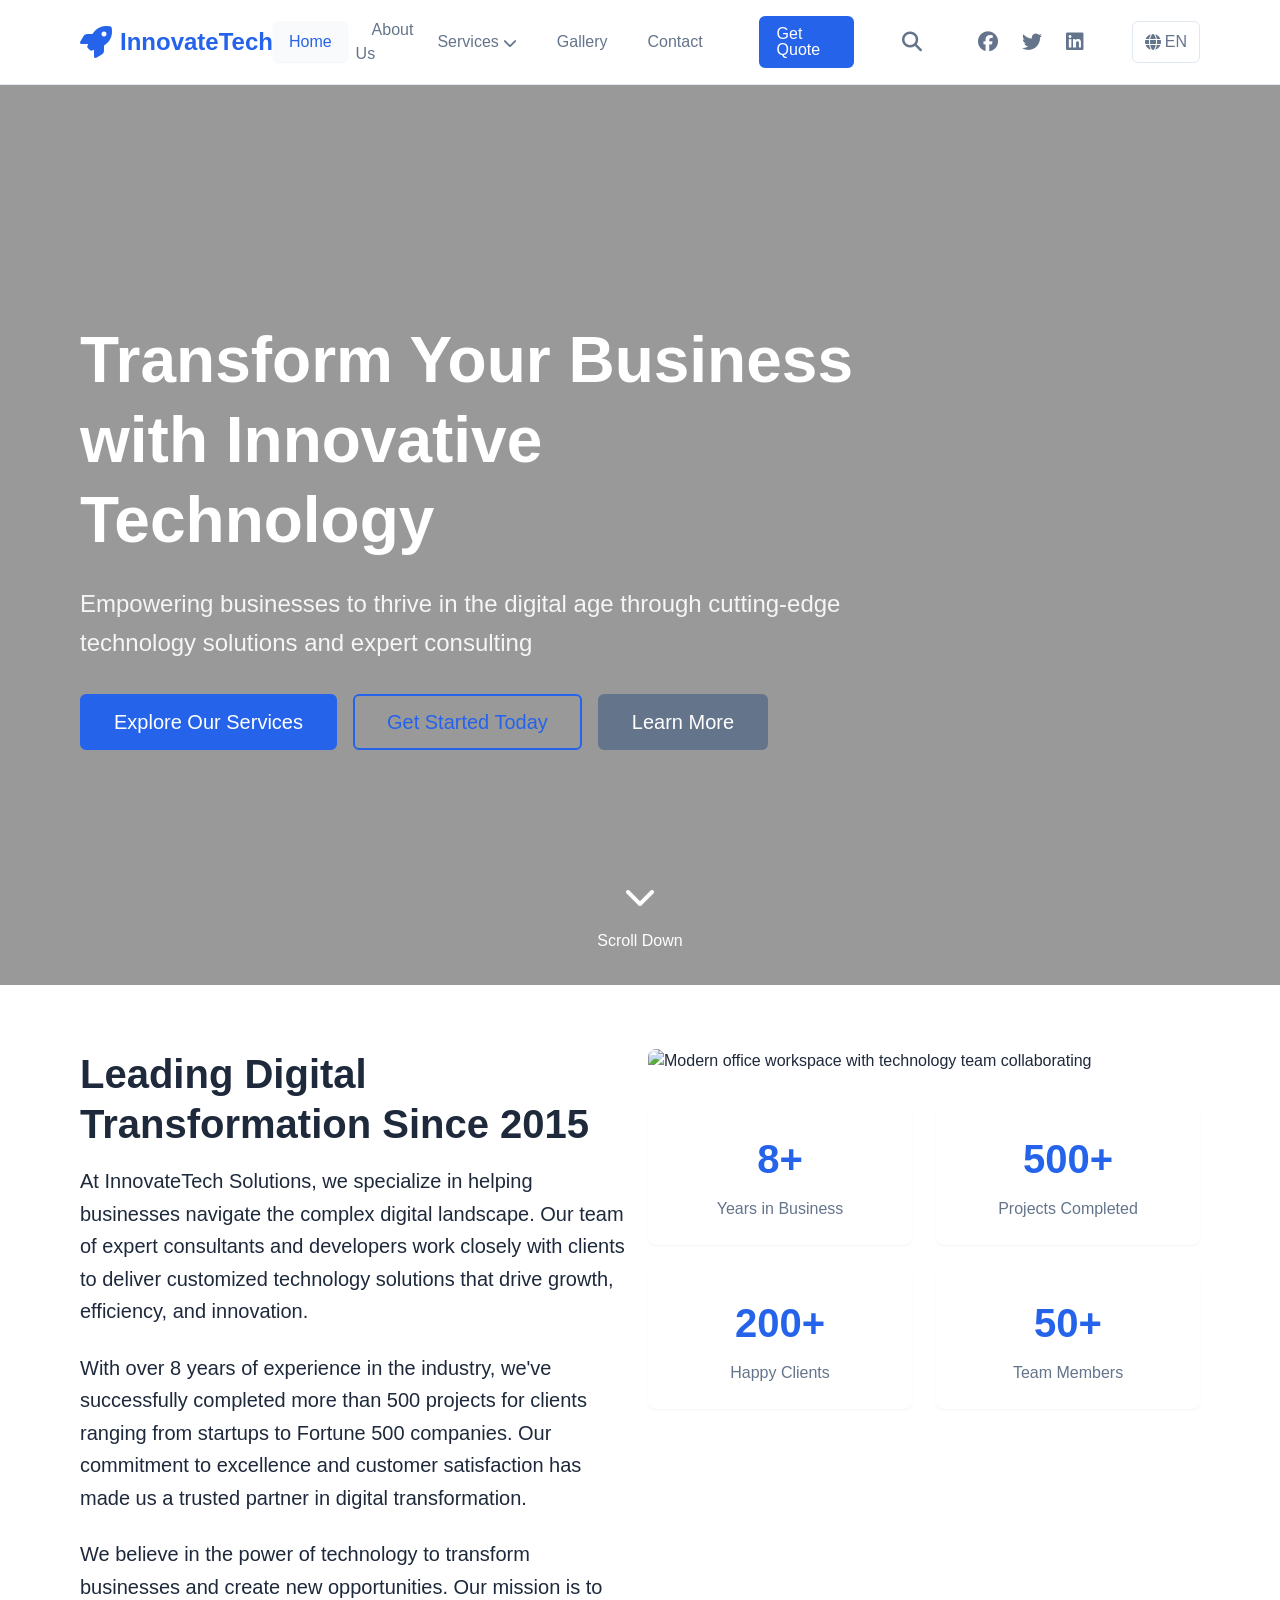
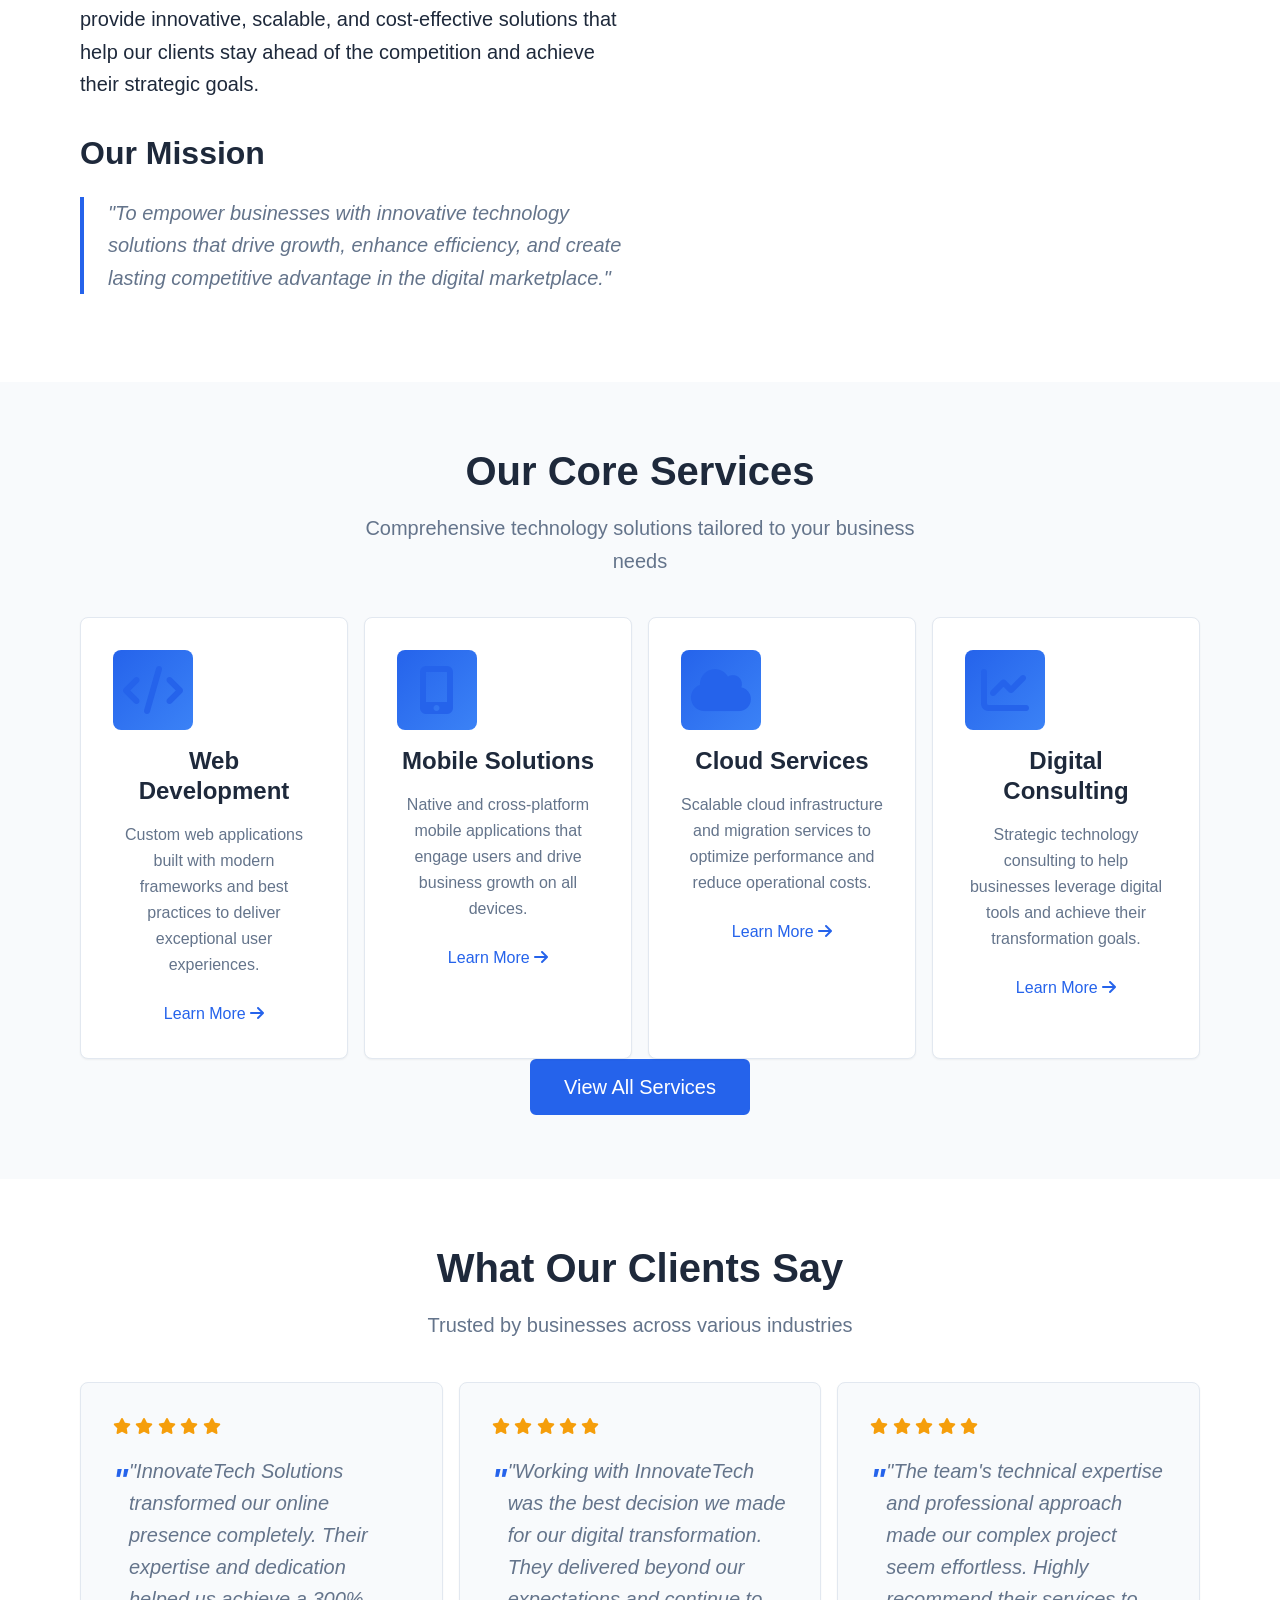
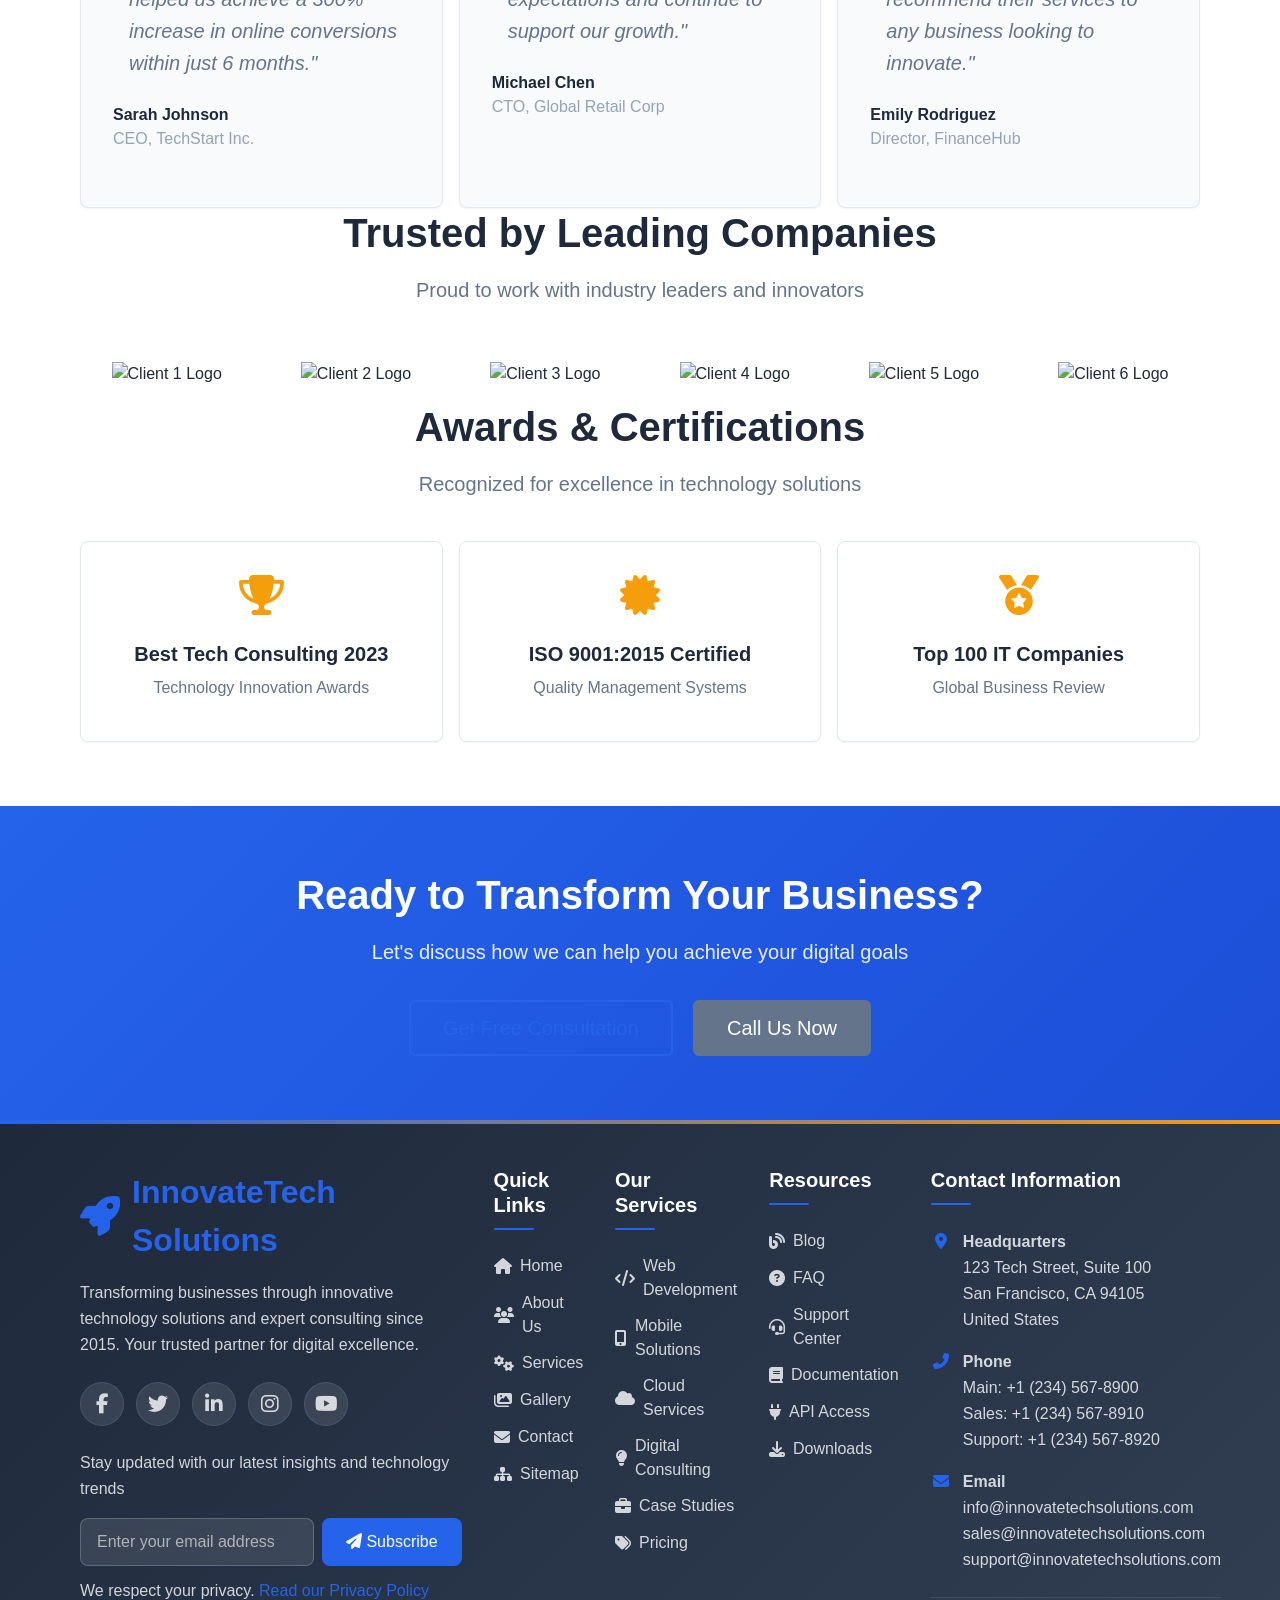
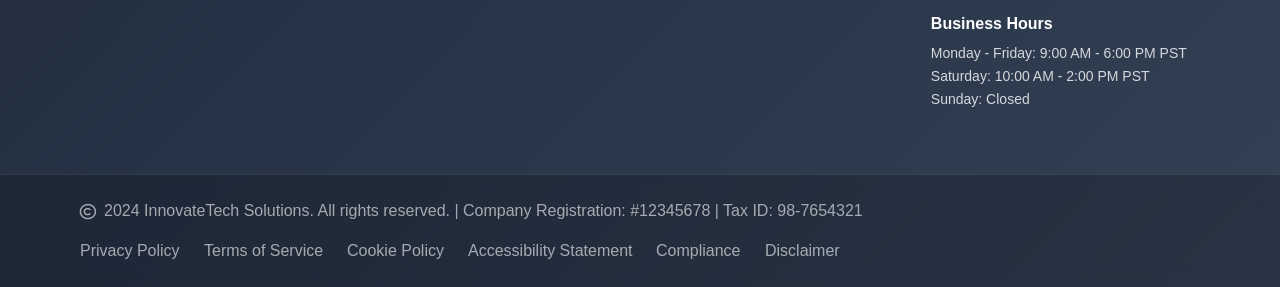
==== commit 4299f016: "Task 9: Add comprehensive footer with company information and social media links - Implemented 5-col" ====
--- a/index.html
+++ b/index.html
@@ -425,50 +425,164 @@
         </section>
     </main>
     
-    <!-- Footer -->
-    <footer class="footer">
+    <!-- Comprehensive Footer -->
+    <footer class="footer" role="contentinfo">
         <div class="container">
             <div class="footer-content">
+                <!-- Company Information Section -->
                 <div class="footer-section">
-                    <div class="footer-brand">
+                    <a href="index.html" class="footer-brand" aria-label="InnovateTech Solutions - Home">
                         <i class="fas fa-rocket"></i>
                         <span>InnovateTech Solutions</span>
-                    </div>
-                    <p class="footer-description">Transforming businesses through innovative technology solutions and expert consulting.</p>
-                    <div class="social-links">
-                        <a href="#" aria-label="Facebook"><i class="fab fa-facebook"></i></a>
-                        <a href="#" aria-label="Twitter"><i class="fab fa-twitter"></i></a>
-                        <a href="#" aria-label="LinkedIn"><i class="fab fa-linkedin"></i></a>
-                        <a href="#" aria-label="Instagram"><i class="fab fa-instagram"></i></a>
+                    </a>
+                    <p class="footer-description">
+                        Transforming businesses through innovative technology solutions and expert consulting since 2015. Your trusted partner for digital excellence.
+                    </p>
+                    
+                    <!-- Social Media Links -->
+                    <div class="footer-social" role="navigation" aria-label="Social media links">
+                        <a href="https://facebook.com/innovatetechsolutions" target="_blank" rel="noopener noreferrer" aria-label="Facebook">
+                            <i class="fab fa-facebook-f"></i>
+                        </a>
+                        <a href="https://twitter.com/innovatetechsolutions" target="_blank" rel="noopener noreferrer" aria-label="Twitter">
+                            <i class="fab fa-twitter"></i>
+                        </a>
+                        <a href="https://linkedin.com/company/innovatetechsolutions" target="_blank" rel="noopener noreferrer" aria-label="LinkedIn">
+                            <i class="fab fa-linkedin-in"></i>
+                        </a>
+                        <a href="https://instagram.com/innovatetechsolutions" target="_blank" rel="noopener noreferrer" aria-label="Instagram">
+                            <i class="fab fa-instagram"></i>
+                        </a>
+                        <a href="https://youtube.com/innovatetechsolutions" target="_blank" rel="noopener noreferrer" aria-label="YouTube">
+                            <i class="fab fa-youtube"></i>
+                        </a>
+                    </div>
+                    
+                    <!-- Newsletter Signup -->
+                    <div class="footer-newsletter">
+                        <p>Stay updated with our latest insights and technology trends</p>
+                        <form class="newsletter-form" action="#" method="post" aria-label="Newsletter signup">
+                            <input type="email" class="newsletter-input" placeholder="Enter your email address" required aria-label="Email address">
+                            <button type="submit" class="newsletter-btn" aria-label="Subscribe to newsletter">
+                                <i class="fas fa-paper-plane"></i> Subscribe
+                            </button>
+                        </form>
+                        <p class="newsletter-privacy">
+                            We respect your privacy. <a href="#privacy-policy">Read our Privacy Policy</a>
+                        </p>
                     </div>
                 </div>
                 
+                <!-- Quick Links Section -->
                 <div class="footer-section">
-                    <h4 class="footer-title">Quick Links</h4>
-                    <ul class="footer-links">
-                        <li><a href="index.html">Home</a></li>
-                        <li><a href="about.html">About Us</a></li>
-                        <li><a href="activities.html">Services</a></li>
-                        <li><a href="gallery.html">Gallery</a></li>
-                        <li><a href="contact.html">Contact</a></li>
+                    <h4>Quick Links</h4>
+                    <ul class="footer-links" role="navigation" aria-label="Quick navigation">
+                        <li><a href="index.html"><i class="fas fa-home"></i> Home</a></li>
+                        <li><a href="about.html"><i class="fas fa-users"></i> About Us</a></li>
+                        <li><a href="activities.html"><i class="fas fa-cogs"></i> Services</a></li>
+                        <li><a href="gallery.html"><i class="fas fa-images"></i> Gallery</a></li>
+                        <li><a href="contact.html"><i class="fas fa-envelope"></i> Contact</a></li>
+                        <li><a href="#sitemap"><i class="fas fa-sitemap"></i> Sitemap</a></li>
                     </ul>
                 </div>
                 
+                <!-- Services Section -->
                 <div class="footer-section">
-                    <h4 class="footer-title">Contact Info</h4>
-                    <ul class="footer-contact">
-                        <li><i class="fas fa-map-marker-alt"></i> 123 Tech Street, Silicon Valley, CA 94025</li>
-                        <li><i class="fas fa-phone"></i> +1 (234) 567-8900</li>
-                        <li><i class="fas fa-envelope"></i> info@innovatetechsolutions.com</li>
+                    <h4>Our Services</h4>
+                    <ul class="footer-links" role="navigation" aria-label="Services navigation">
+                        <li><a href="activities.html#web-development"><i class="fas fa-code"></i> Web Development</a></li>
+                        <li><a href="activities.html#mobile-solutions"><i class="fas fa-mobile-alt"></i> Mobile Solutions</a></li>
+                        <li><a href="activities.html#cloud-services"><i class="fas fa-cloud"></i> Cloud Services</a></li>
+                        <li><a href="activities.html#digital-consulting"><i class="fas fa-lightbulb"></i> Digital Consulting</a></li>
+                        <li><a href="#case-studies"><i class="fas fa-briefcase"></i> Case Studies</a></li>
+                        <li><a href="#pricing"><i class="fas fa-tags"></i> Pricing</a></li>
                     </ul>
                 </div>
-            </div>
-            
-            <div class="footer-bottom">
-                <p>&copy; 2024 InnovateTech Solutions. All rights reserved. | <a href="#" class="footer-link">Privacy Policy</a> | <a href="#" class="footer-link">Terms of Service</a></p>
+                
+                <!-- Resources Section -->
+                <div class="footer-section">
+                    <h4>Resources</h4>
+                    <ul class="footer-links" role="navigation" aria-label="Resources navigation">
+                        <li><a href="#blog"><i class="fas fa-blog"></i> Blog</a></li>
+                        <li><a href="#faq"><i class="fas fa-question-circle"></i> FAQ</a></li>
+                        <li><a href="#support"><i class="fas fa-headset"></i> Support Center</a></li>
+                        <li><a href="#documentation"><i class="fas fa-book"></i> Documentation</a></li>
+                        <li><a href="#api"><i class="fas fa-plug"></i> API Access</a></li>
+                        <li><a href="#downloads"><i class="fas fa-download"></i> Downloads</a></li>
+                    </ul>
+                </div>
+                
+                <!-- Contact Information Section -->
+                <div class="footer-section">
+                    <h4>Contact Information</h4>
+                    <ul class="footer-contact" role="navigation" aria-label="Contact information">
+                        <li>
+                            <i class="fas fa-map-marker-alt"></i>
+                            <div>
+                                <strong>Headquarters</strong><br>
+                                123 Tech Street, Suite 100<br>
+                                San Francisco, CA 94105<br>
+                                United States
+                            </div>
+                        </li>
+                        <li>
+                            <i class="fas fa-phone-alt"></i>
+                            <div>
+                                <strong>Phone</strong><br>
+                                Main: <a href="tel:+1234567890">+1 (234) 567-8900</a><br>
+                                Sales: <a href="tel:+1234567891">+1 (234) 567-8910</a><br>
+                                Support: <a href="tel:+1234567892">+1 (234) 567-8920</a>
+                            </div>
+                        </li>
+                        <li>
+                            <i class="fas fa-envelope"></i>
+                            <div>
+                                <strong>Email</strong><br>
+                                <a href="mailto:info@innovatetechsolutions.com">info@innovatetechsolutions.com</a><br>
+                                <a href="mailto:sales@innovatetechsolutions.com">sales@innovatetechsolutions.com</a><br>
+                                <a href="mailto:support@innovatetechsolutions.com">support@innovatetechsolutions.com</a>
+                            </div>
+                        </li>
+                    </ul>
+                    
+                    <!-- Business Hours -->
+                    <div class="footer-hours">
+                        <h5>Business Hours</h5>
+                        <p>
+                            Monday - Friday: 9:00 AM - 6:00 PM PST<br>
+                            Saturday: 10:00 AM - 2:00 PM PST<br>
+                            Sunday: Closed
+                        </p>
+                    </div>
+                </div>
+            </div>
+        </div>
+        
+        <!-- Footer Bottom -->
+        <div class="footer-bottom">
+            <div class="container">
+                <div class="footer-bottom-content">
+                    <div class="footer-copyright">
+                        <i class="far fa-copyright"></i> 2024 InnovateTech Solutions. All rights reserved. | 
+                        Company Registration: #12345678 | Tax ID: 98-7654321
+                    </div>
+                    <div class="footer-bottom-links" role="navigation" aria-label="Legal links">
+                        <a href="#privacy-policy">Privacy Policy</a>
+                        <a href="#terms-of-service">Terms of Service</a>
+                        <a href="#cookie-policy">Cookie Policy</a>
+                        <a href="#accessibility">Accessibility Statement</a>
+                        <a href="#compliance">Compliance</a>
+                        <a href="#disclaimer">Disclaimer</a>
+                    </div>
+                </div>
             </div>
         </div>
     </footer>
+    
+    <!-- Back to Top Button -->
+    <button class="back-to-top" id="backToTop" aria-label="Back to top" tabindex="0">
+        <i class="fas fa-arrow-up"></i>
+    </button>
     
     <!-- JavaScript -->
     <script src="js/main.js"></script>
--- a/css/style.css
+++ b/css/style.css
@@ -1237,4 +1237,3524 @@
 
 ::-webkit-scrollbar-thumb:hover {
     background: var(--color-secondary-dark);
+}
+
+/* ===== ABOUT PAGE STYLES ===== */
+
+/* Hero Section */
+.hero-about {
+    background: linear-gradient(135deg, var(--color-primary) 0%, var(--color-primary-dark) 100%);
+    color: var(--color-text-inverse);
+    padding: var(--space-20) 0;
+    text-align: center;
+}
+
+.hero-about .hero-title {
+    font-size: var(--font-size-4xl);
+    font-weight: var(--font-weight-bold);
+    margin-bottom: var(--space-4);
+    line-height: 1.2;
+}
+
+.hero-about .hero-subtitle {
+    font-size: var(--font-size-xl);
+    margin-bottom: var(--space-8);
+    opacity: 0.9;
+}
+
+.hero-about .hero-cta {
+    display: flex;
+    gap: var(--space-4);
+    justify-content: center;
+    flex-wrap: wrap;
+}
+
+/* Section Headers */
+.section-header {
+    text-align: center;
+    margin-bottom: var(--space-12);
+}
+
+.section-title {
+    font-size: var(--font-size-3xl);
+    font-weight: var(--font-weight-bold);
+    color: var(--color-text-primary);
+    margin-bottom: var(--space-4);
+}
+
+.section-subtitle {
+    font-size: var(--font-size-lg);
+    color: var(--color-text-secondary);
+    max-width: 600px;
+    margin: 0 auto;
+}
+
+/* Section Backgrounds */
+.section-secondary {
+    background-color: var(--color-background-secondary);
+}
+
+/* Company Story Section */
+.story-content {
+    display: grid;
+    grid-template-columns: 1fr 1fr;
+    gap: var(--space-8);
+    align-items: center;
+}
+
+.story-text h3 {
+    font-size: var(--font-size-2xl);
+    font-weight: var(--font-weight-semibold);
+    color: var(--color-text-primary);
+    margin-bottom: var(--space-4);
+}
+
+.story-text p {
+    font-size: var(--font-size-base);
+    line-height: var(--line-height-relaxed);
+    color: var(--color-text-secondary);
+    margin-bottom: var(--space-6);
+}
+
+.mission-vision {
+    display: grid;
+    grid-template-columns: 1fr 1fr;
+    gap: var(--space-6);
+    margin-top: var(--space-8);
+}
+
+.mission, .vision {
+    padding: var(--space-6);
+    background-color: var(--color-background);
+    border-radius: var(--radius-lg);
+    border-left: 4px solid var(--color-primary);
+}
+
+.mission h4, .vision h4 {
+    font-size: var(--font-size-lg);
+    font-weight: var(--font-weight-semibold);
+    color: var(--color-text-primary);
+    margin-bottom: var(--space-3);
+    display: flex;
+    align-items: center;
+    gap: var(--space-2);
+}
+
+.mission h4 i, .vision h4 i {
+    color: var(--color-primary);
+}
+
+.story-image img {
+    width: 100%;
+    height: auto;
+    border-radius: var(--radius-lg);
+    box-shadow: var(--shadow-lg);
+}
+
+/* Timeline Section */
+.timeline {
+    position: relative;
+    max-width: 800px;
+    margin: 0 auto;
+}
+
+.timeline::before {
+    content: '';
+    position: absolute;
+    left: 50%;
+    top: 0;
+    bottom: 0;
+    width: 2px;
+    background-color: var(--color-primary);
+    transform: translateX(-50%);
+}
+
+.timeline-item {
+    position: relative;
+    margin-bottom: var(--space-8);
+    display: flex;
+    align-items: center;
+}
+
+.timeline-item:nth-child(odd) {
+    flex-direction: row-reverse;
+}
+
+.timeline-year {
+    background-color: var(--color-primary);
+    color: var(--color-text-inverse);
+    padding: var(--space-2) var(--space-4);
+    border-radius: var(--radius-full);
+    font-weight: var(--font-weight-semibold);
+    min-width: 80px;
+    text-align: center;
+    position: relative;
+    z-index: 2;
+}
+
+.timeline-content {
+    background-color: var(--color-background);
+    padding: var(--space-6);
+    border-radius: var(--radius-lg);
+    box-shadow: var(--shadow-md);
+    margin: 0 var(--space-4);
+    flex: 1;
+}
+
+.timeline-content h3 {
+    font-size: var(--font-size-lg);
+    font-weight: var(--font-weight-semibold);
+    color: var(--color-text-primary);
+    margin-bottom: var(--space-2);
+}
+
+.timeline-content p {
+    color: var(--color-text-secondary);
+    line-height: var(--line-height-relaxed);
+}
+
+/* Statistics Section */
+.stats-grid {
+    display: grid;
+    grid-template-columns: repeat(auto-fit, minmax(200px, 1fr));
+    gap: var(--space-6);
+    margin-top: var(--space-8);
+}
+
+.stat-item {
+    text-align: center;
+    padding: var(--space-6);
+    background-color: var(--color-background);
+    border-radius: var(--radius-lg);
+    box-shadow: var(--shadow-md);
+    transition: transform var(--transition-base);
+}
+
+.stat-item:hover {
+    transform: translateY(-4px);
+}
+
+.stat-number {
+    font-size: var(--font-size-4xl);
+    font-weight: var(--font-weight-bold);
+    color: var(--color-primary);
+    margin-bottom: var(--space-2);
+}
+
+.stat-label {
+    font-size: var(--font-size-base);
+    color: var(--color-text-secondary);
+    font-weight: var(--font-weight-medium);
+}
+
+/* Leadership Section */
+.leadership-grid {
+    display: grid;
+    grid-template-columns: repeat(auto-fit, minmax(300px, 1fr));
+    gap: var(--space-8);
+    margin-top: var(--space-8);
+}
+
+.leader-card {
+    background-color: var(--color-background);
+    border-radius: var(--radius-lg);
+    overflow: hidden;
+    box-shadow: var(--shadow-md);
+    transition: transform var(--transition-base);
+}
+
+.leader-card:hover {
+    transform: translateY(-8px);
+}
+
+.leader-image {
+    width: 100%;
+    height: 300px;
+    overflow: hidden;
+}
+
+.leader-image img {
+    width: 100%;
+    height: 100%;
+    object-fit: cover;
+}
+
+.leader-info {
+    padding: var(--space-6);
+}
+
+.leader-info h3 {
+    font-size: var(--font-size-xl);
+    font-weight: var(--font-weight-semibold);
+    color: var(--color-text-primary);
+    margin-bottom: var(--space-2);
+}
+
+.leader-title {
+    color: var(--color-primary);
+    font-weight: var(--font-weight-medium);
+    margin-bottom: var(--space-4);
+}
+
+.leader-bio {
+    color: var(--color-text-secondary);
+    line-height: var(--line-height-relaxed);
+    margin-bottom: var(--space-4);
+}
+
+.leader-social {
+    display: flex;
+    gap: var(--space-3);
+}
+
+.leader-social a {
+    display: flex;
+    align-items: center;
+    justify-content: center;
+    width: 36px;
+    height: 36px;
+    background-color: var(--color-background-muted);
+    color: var(--color-text-secondary);
+    border-radius: var(--radius-full);
+    transition: all var(--transition-base);
+}
+
+.leader-social a:hover {
+    background-color: var(--color-primary);
+    color: var(--color-text-inverse);
+}
+
+/* Team Section */
+.team-grid {
+    display: grid;
+    grid-template-columns: repeat(auto-fit, minmax(280px, 1fr));
+    gap: var(--space-6);
+    margin-top: var(--space-8);
+}
+
+.team-member {
+    background-color: var(--color-background);
+    border-radius: var(--radius-lg);
+    overflow: hidden;
+    box-shadow: var(--shadow-md);
+    transition: transform var(--transition-base);
+}
+
+.team-member:hover {
+    transform: translateY(-4px);
+}
+
+.member-image {
+    width: 100%;
+    height: 200px;
+    overflow: hidden;
+}
+
+.member-image img {
+    width: 100%;
+    height: 100%;
+    object-fit: cover;
+}
+
+.member-info {
+    padding: var(--space-5);
+}
+
+.member-info h3 {
+    font-size: var(--font-size-lg);
+    font-weight: var(--font-weight-semibold);
+    color: var(--color-text-primary);
+    margin-bottom: var(--space-1);
+}
+
+.member-title {
+    color: var(--color-primary);
+    font-weight: var(--font-weight-medium);
+    margin-bottom: var(--space-3);
+}
+
+.member-bio {
+    color: var(--color-text-secondary);
+    line-height: var(--line-height-relaxed);
+    margin-bottom: var(--space-4);
+    font-size: var(--font-size-sm);
+}
+
+.member-skills {
+    display: flex;
+    flex-wrap: wrap;
+    gap: var(--space-2);
+    margin-bottom: var(--space-4);
+}
+
+.skill-tag {
+    background-color: var(--color-background-muted);
+    color: var(--color-text-secondary);
+    padding: var(--space-1) var(--space-2);
+    border-radius: var(--radius-full);
+    font-size: var(--font-size-xs);
+    font-weight: var(--font-weight-medium);
+}
+
+.member-social {
+    display: flex;
+    gap: var(--space-2);
+}
+
+.member-social a {
+    display: flex;
+    align-items: center;
+    justify-content: center;
+    width: 32px;
+    height: 32px;
+    background-color: var(--color-background-muted);
+    color: var(--color-text-secondary);
+    border-radius: var(--radius-full);
+    transition: all var(--transition-base);
+}
+
+.member-social a:hover {
+    background-color: var(--color-primary);
+    color: var(--color-text-inverse);
+}
+
+/* Company Culture Section */
+.values-grid {
+    display: grid;
+    grid-template-columns: repeat(auto-fit, minmax(250px, 1fr));
+    gap: var(--space-6);
+    margin-bottom: var(--space-12);
+}
+
+.value-card {
+    text-align: center;
+    padding: var(--space-6);
+    background-color: var(--color-background);
+    border-radius: var(--radius-lg);
+    box-shadow: var(--shadow-md);
+    transition: transform var(--transition-base);
+}
+
+.value-card:hover {
+    transform: translateY(-4px);
+}
+
+.value-icon {
+    width: 80px;
+    height: 80px;
+    background-color: var(--color-primary);
+    color: var(--color-text-inverse);
+    border-radius: var(--radius-full);
+    display: flex;
+    align-items: center;
+    justify-content: center;
+    margin: 0 auto var(--space-4);
+    font-size: var(--font-size-2xl);
+}
+
+.value-card h3 {
+    font-size: var(--font-size-xl);
+    font-weight: var(--font-weight-semibold);
+    color: var(--color-text-primary);
+    margin-bottom: var(--space-3);
+}
+
+.value-card p {
+    color: var(--color-text-secondary);
+    line-height: var(--line-height-relaxed);
+}
+
+/* Testimonials */
+.testimonials {
+    margin-top: var(--space-12);
+}
+
+.testimonials h3 {
+    font-size: var(--font-size-2xl);
+    font-weight: var(--font-weight-semibold);
+    color: var(--color-text-primary);
+    text-align: center;
+    margin-bottom: var(--space-8);
+}
+
+.testimonials-grid {
+    display: grid;
+    grid-template-columns: repeat(auto-fit, minmax(300px, 1fr));
+    gap: var(--space-6);
+}
+
+.testimonial {
+    background-color: var(--color-background);
+    padding: var(--space-6);
+    border-radius: var(--radius-lg);
+    box-shadow: var(--shadow-md);
+}
+
+.testimonial-content {
+    margin-bottom: var(--space-4);
+}
+
+.testimonial-content p {
+    color: var(--color-text-secondary);
+    line-height: var(--line-height-relaxed);
+    font-style: italic;
+    position: relative;
+    padding-left: var(--space-4);
+}
+
+.testimonial-content p::before {
+    content: '"';
+    position: absolute;
+    left: 0;
+    top: 0;
+    color: var(--color-primary);
+    font-size: var(--font-size-2xl);
+    font-weight: var(--font-weight-bold);
+}
+
+.testimonial-author {
+    display: flex;
+    align-items: center;
+    gap: var(--space-3);
+}
+
+.testimonial-author img {
+    width: 50px;
+    height: 50px;
+    border-radius: var(--radius-full);
+    object-fit: cover;
+}
+
+.testimonial-author h4 {
+    font-size: var(--font-size-base);
+    font-weight: var(--font-weight-semibold);
+    color: var(--color-text-primary);
+}
+
+.testimonial-author p {
+    font-size: var(--font-size-sm);
+    color: var(--color-text-secondary);
+}
+
+/* Trust Building Section */
+.certifications {
+    margin-bottom: var(--space-12);
+}
+
+.cert-grid {
+    display: grid;
+    grid-template-columns: repeat(auto-fit, minmax(200px, 1fr));
+    gap: var(--space-6);
+}
+
+.cert-item {
+    text-align: center;
+    padding: var(--space-6);
+    background-color: var(--color-background);
+    border-radius: var(--radius-lg);
+    box-shadow: var(--shadow-md);
+    transition: transform var(--transition-base);
+}
+
+.cert-item:hover {
+    transform: translateY(-4px);
+}
+
+.cert-item i {
+    font-size: var(--font-size-3xl);
+    color: var(--color-primary);
+    margin-bottom: var(--space-3);
+}
+
+.cert-item h4 {
+    font-size: var(--font-size-lg);
+    font-weight: var(--font-weight-semibold);
+    color: var(--color-text-primary);
+    margin-bottom: var(--space-2);
+}
+
+.cert-item p {
+    color: var(--color-text-secondary);
+    font-size: var(--font-size-sm);
+}
+
+.client-testimonials h3 {
+    font-size: var(--font-size-2xl);
+    font-weight: var(--font-weight-semibold);
+    color: var(--color-text-primary);
+    text-align: center;
+    margin-bottom: var(--space-8);
+}
+
+.client-testimonials-grid {
+    display: grid;
+    grid-template-columns: repeat(auto-fit, minmax(400px, 1fr));
+    gap: var(--space-6);
+}
+
+.client-testimonial {
+    background-color: var(--color-background);
+    padding: var(--space-6);
+    border-radius: var(--radius-lg);
+    box-shadow: var(--shadow-md);
+}
+
+.client-testimonial .testimonial-content p {
+    color: var(--color-text-secondary);
+    line-height: var(--line-height-relaxed);
+    margin-bottom: var(--space-4);
+}
+
+.rating {
+    display: flex;
+    gap: var(--space-1);
+    margin-bottom: var(--space-4);
+}
+
+.rating i {
+    color: var(--color-accent);
+}
+
+.client-info h4 {
+    font-size: var(--font-size-base);
+    font-weight: var(--font-weight-semibold);
+    color: var(--color-text-primary);
+}
+
+.client-info p {
+    font-size: var(--font-size-sm);
+    color: var(--color-text-secondary);
+}
+
+/* CTA Section */
+.cta-section {
+    background: linear-gradient(135deg, var(--color-primary) 0%, var(--color-primary-dark) 100%);
+    color: var(--color-text-inverse);
+    padding: var(--space-16) 0;
+    text-align: center;
+}
+
+.cta-content h2 {
+    font-size: var(--font-size-3xl);
+    font-weight: var(--font-weight-bold);
+    margin-bottom: var(--space-4);
+}
+
+.cta-content p {
+    font-size: var(--font-size-lg);
+    margin-bottom: var(--space-8);
+    opacity: 0.9;
+}
+
+.cta-buttons {
+    display: flex;
+    gap: var(--space-4);
+    justify-content: center;
+    flex-wrap: wrap;
+}
+
+.btn-large {
+    padding: var(--space-4) var(--space-8);
+    font-size: var(--font-size-lg);
+}
+
+/* ===== COMPREHENSIVE FOOTER STYLES ===== */
+
+/* Main Footer */
+.footer {
+    background: linear-gradient(135deg, #1e293b 0%, #334155 100%);
+    color: var(--color-text-inverse);
+    border-top: none;
+    padding: 0;
+    margin-top: auto;
+    position: relative;
+    overflow: hidden;
+}
+
+.footer::before {
+    content: '';
+    position: absolute;
+    top: 0;
+    left: 0;
+    right: 0;
+    height: 4px;
+    background: linear-gradient(90deg, var(--color-primary) 0%, var(--color-accent) 50%, var(--color-primary) 100%);
+    background-size: 200% 100%;
+    animation: gradientShift 3s ease-in-out infinite;
+}
+
+@keyframes gradientShift {
+    0%, 100% { background-position: 0% 50%; }
+    50% { background-position: 100% 50%; }
+}
+
+.footer-content {
+    display: grid;
+    grid-template-columns: 2fr 1fr 1fr 1fr 1fr;
+    gap: var(--space-8);
+    padding: var(--space-12) 0;
+    position: relative;
+    z-index: 2;
+}
+
+.footer-section {
+    position: relative;
+}
+
+.footer-section h4 {
+    font-size: var(--font-size-lg);
+    font-weight: var(--font-weight-semibold);
+    color: var(--color-text-inverse);
+    margin-bottom: var(--space-6);
+    position: relative;
+    padding-bottom: var(--space-3);
+}
+
+.footer-section h4::after {
+    content: '';
+    position: absolute;
+    bottom: 0;
+    left: 0;
+    width: 40px;
+    height: 2px;
+    background: var(--color-primary);
+    border-radius: var(--radius-full);
+}
+
+/* Company Info Section */
+.footer-brand {
+    display: flex;
+    align-items: center;
+    gap: var(--space-3);
+    font-size: var(--font-size-2xl);
+    font-weight: var(--font-weight-bold);
+    color: var(--color-primary);
+    margin-bottom: var(--space-4);
+    text-decoration: none;
+    transition: all var(--transition-base);
+}
+
+.footer-brand:hover {
+    transform: scale(1.05);
+    color: var(--color-accent);
+}
+
+.footer-brand i {
+    font-size: var(--font-size-3xl);
+}
+
+.footer-description {
+    color: rgba(255, 255, 255, 0.8);
+    line-height: var(--line-height-relaxed);
+    margin-bottom: var(--space-6);
+    font-size: var(--font-size-sm);
+}
+
+.footer-social {
+    display: flex;
+    gap: var(--space-3);
+    margin-bottom: var(--space-6);
+}
+
+.footer-social a {
+    display: flex;
+    align-items: center;
+    justify-content: center;
+    width: 44px;
+    height: 44px;
+    background: rgba(255, 255, 255, 0.1);
+    color: rgba(255, 255, 255, 0.8);
+    border-radius: var(--radius-full);
+    transition: all var(--transition-base);
+    text-decoration: none;
+    font-size: var(--font-size-lg);
+    backdrop-filter: blur(10px);
+    border: 1px solid rgba(255, 255, 255, 0.1);
+}
+
+.footer-social a:hover {
+    background: var(--color-primary);
+    color: var(--color-text-inverse);
+    transform: translateY(-3px);
+    box-shadow: 0 8px 25px rgba(37, 99, 235, 0.3);
+}
+
+/* Newsletter Section */
+.footer-newsletter {
+    margin-top: var(--space-6);
+}
+
+.footer-newsletter p {
+    color: rgba(255, 255, 255, 0.8);
+    font-size: var(--font-size-sm);
+    margin-bottom: var(--space-4);
+    line-height: var(--line-height-relaxed);
+}
+
+.newsletter-form {
+    display: flex;
+    gap: var(--space-2);
+    margin-bottom: var(--space-3);
+}
+
+.newsletter-input {
+    flex: 1;
+    padding: var(--space-3) var(--space-4);
+    background: rgba(255, 255, 255, 0.1);
+    border: 1px solid rgba(255, 255, 255, 0.2);
+    border-radius: var(--radius-lg);
+    color: var(--color-text-inverse);
+    font-size: var(--font-size-sm);
+    backdrop-filter: blur(10px);
+    transition: all var(--transition-base);
+}
+
+.newsletter-input::placeholder {
+    color: rgba(255, 255, 255, 0.6);
+}
+
+.newsletter-input:focus {
+    outline: none;
+    border-color: var(--color-primary);
+    background: rgba(255, 255, 255, 0.15);
+    box-shadow: 0 0 0 3px rgba(37, 99, 235, 0.2);
+}
+
+.newsletter-btn {
+    padding: var(--space-3) var(--space-6);
+    background: var(--color-primary);
+    color: var(--color-text-inverse);
+    border: none;
+    border-radius: var(--radius-lg);
+    font-weight: var(--font-weight-medium);
+    cursor: pointer;
+    transition: all var(--transition-base);
+    white-space: nowrap;
+    font-size: var(--font-size-sm);
+}
+
+.newsletter-btn:hover {
+    background: var(--color-primary-dark);
+    transform: translateY(-2px);
+    box-shadow: 0 4px 15px rgba(37, 99, 235, 0.3);
+}
+
+.newsletter-privacy {
+    font-size: var(--font-size-xs);
+    color: rgba(255, 255, 255, 0.6);
+    line-height: var(--line-height-relaxed);
+}
+
+.newsletter-privacy a {
+    color: var(--color-primary);
+    text-decoration: none;
+    transition: color var(--transition-base);
+}
+
+.newsletter-privacy a:hover {
+    color: var(--color-accent);
+    text-decoration: underline;
+}
+
+/* Navigation Links */
+.footer-links {
+    list-style: none;
+}
+
+.footer-links li {
+    margin-bottom: var(--space-3);
+}
+
+.footer-links a {
+    color: rgba(255, 255, 255, 0.8);
+    text-decoration: none;
+    transition: all var(--transition-base);
+    font-size: var(--font-size-sm);
+    display: inline-flex;
+    align-items: center;
+    gap: var(--space-2);
+    position: relative;
+}
+
+.footer-links a::before {
+    content: '';
+    position: absolute;
+    left: -16px;
+    top: 50%;
+    transform: translateY(-50%);
+    width: 6px;
+    height: 6px;
+    background: var(--color-primary);
+    border-radius: var(--radius-full);
+    opacity: 0;
+    transition: all var(--transition-base);
+}
+
+.footer-links a:hover {
+    color: var(--color-primary);
+    transform: translateX(8px);
+}
+
+.footer-links a:hover::before {
+    opacity: 1;
+    left: -8px;
+}
+
+/* Contact Information */
+.footer-contact {
+    list-style: none;
+}
+
+.footer-contact li {
+    display: flex;
+    align-items: flex-start;
+    gap: var(--space-3);
+    margin-bottom: var(--space-4);
+    color: rgba(255, 255, 255, 0.8);
+    font-size: var(--font-size-sm);
+    line-height: var(--line-height-relaxed);
+}
+
+.footer-contact i {
+    color: var(--color-primary);
+    width: 20px;
+    height: 20px;
+    display: flex;
+    align-items: center;
+    justify-content: center;
+    flex-shrink: 0;
+    margin-top: 2px;
+}
+
+.footer-contact a {
+    color: rgba(255, 255, 255, 0.8);
+    text-decoration: none;
+    transition: color var(--transition-base);
+}
+
+.footer-contact a:hover {
+    color: var(--color-primary);
+}
+
+/* Business Hours */
+.footer-hours {
+    margin-top: var(--space-6);
+    padding-top: var(--space-4);
+    border-top: 1px solid rgba(255, 255, 255, 0.1);
+}
+
+.footer-hours h5 {
+    font-size: var(--font-size-sm);
+    font-weight: var(--font-weight-semibold);
+    color: var(--color-text-inverse);
+    margin-bottom: var(--space-2);
+}
+
+.footer-hours p {
+    color: rgba(255, 255, 255, 0.8);
+    font-size: var(--font-size-xs);
+    line-height: var(--line-height-relaxed);
+}
+
+/* Footer Bottom */
+.footer-bottom {
+    background: rgba(0, 0, 0, 0.2);
+    backdrop-filter: blur(10px);
+    padding: var(--space-6) 0;
+    border-top: 1px solid rgba(255, 255, 255, 0.1);
+    position: relative;
+    z-index: 2;
+}
+
+.footer-bottom-content {
+    display: flex;
+    justify-content: space-between;
+    align-items: center;
+    flex-wrap: wrap;
+    gap: var(--space-4);
+}
+
+.footer-copyright {
+    color: rgba(255, 255, 255, 0.6);
+    font-size: var(--font-size-sm);
+    display: flex;
+    align-items: center;
+    gap: var(--space-2);
+}
+
+.footer-bottom-links {
+    display: flex;
+    gap: var(--space-6);
+    flex-wrap: wrap;
+}
+
+.footer-bottom-links a {
+    color: rgba(255, 255, 255, 0.6);
+    text-decoration: none;
+    font-size: var(--font-size-sm);
+    transition: all var(--transition-base);
+    position: relative;
+}
+
+.footer-bottom-links a::after {
+    content: '';
+    position: absolute;
+    bottom: -2px;
+    left: 0;
+    width: 0;
+    height: 1px;
+    background: var(--color-primary);
+    transition: width var(--transition-base);
+}
+
+.footer-bottom-links a:hover {
+    color: var(--color-primary);
+}
+
+.footer-bottom-links a:hover::after {
+    width: 100%;
+}
+
+/* Back to Top Button */
+.back-to-top {
+    position: fixed;
+    bottom: var(--space-6);
+    right: var(--space-6);
+    width: 50px;
+    height: 50px;
+    background: var(--color-primary);
+    color: var(--color-text-inverse);
+    border: none;
+    border-radius: var(--radius-full);
+    cursor: pointer;
+    display: flex;
+    align-items: center;
+    justify-content: center;
+    font-size: var(--font-size-lg);
+    box-shadow: var(--shadow-lg);
+    transition: all var(--transition-base);
+    opacity: 0;
+    visibility: hidden;
+    transform: translateY(20px);
+    z-index: 1000;
+}
+
+.back-to-top.visible {
+    opacity: 1;
+    visibility: visible;
+    transform: translateY(0);
+}
+
+.back-to-top:hover {
+    background: var(--color-primary-dark);
+    transform: translateY(-3px);
+    box-shadow: var(--shadow-xl);
+}
+
+/* Accessibility Features */
+.footer a:focus,
+.footer button:focus {
+    outline: 2px solid var(--color-accent);
+    outline-offset: 2px;
+}
+
+/* Responsive Design */
+
+/* Tablet Styles */
+@media (max-width: 1023px) {
+    .footer-content {
+        grid-template-columns: 1fr 1fr 1fr;
+        gap: var(--space-6);
+    }
+    
+    .footer-section:first-child {
+        grid-column: 1 / -1;
+    }
+}
+
+/* Mobile Styles */
+@media (max-width: 767px) {
+    .footer-content {
+        grid-template-columns: 1fr;
+        gap: var(--space-8);
+        padding: var(--space-8) 0;
+    }
+    
+    .footer-section {
+        text-align: center;
+    }
+    
+    .footer-section h4::after {
+        left: 50%;
+        transform: translateX(-50%);
+    }
+    
+    .footer-brand {
+        justify-content: center;
+    }
+    
+    .footer-social {
+        justify-content: center;
+    }
+    
+    .newsletter-form {
+        flex-direction: column;
+        gap: var(--space-3);
+    }
+    
+    .newsletter-btn {
+        width: 100%;
+    }
+    
+    .footer-contact li {
+        justify-content: center;
+        text-align: center;
+    }
+    
+    .footer-bottom-content {
+        flex-direction: column;
+        text-align: center;
+        gap: var(--space-3);
+    }
+    
+    .footer-bottom-links {
+        justify-content: center;
+        gap: var(--space-4);
+    }
+    
+    .back-to-top {
+        bottom: var(--space-4);
+        right: var(--space-4);
+        width: 44px;
+        height: 44px;
+    }
+}
+
+/* Large Desktop Optimization */
+@media (min-width: 1280px) {
+    .footer-content {
+        max-width: 1400px;
+        margin: 0 auto;
+    }
+}
+
+/* Performance Optimizations */
+.footer {
+    will-change: transform;
+}
+
+.footer-social a,
+.footer-links a,
+.footer-bottom-links a {
+    will-change: transform, color;
+}
+
+/* Print Styles */
+@media print {
+    .footer {
+        background: white !important;
+        color: black !important;
+    }
+    
+    .footer-social,
+    .newsletter-form,
+    .back-to-top {
+        display: none !important;
+    }
+}
+
+/* Responsive Design for About Page */
+
+/* Mobile Styles */
+@media (max-width: 767px) {
+    .hero-about .hero-title {
+        font-size: var(--font-size-2xl);
+    }
+    
+    .hero-about .hero-subtitle {
+        font-size: var(--font-size-base);
+    }
+    
+    .story-content {
+        grid-template-columns: 1fr;
+        gap: var(--space-6);
+    }
+    
+    .mission-vision {
+        grid-template-columns: 1fr;
+        gap: var(--space-4);
+    }
+    
+    .timeline::before {
+        left: 20px;
+    }
+    
+    .timeline-item {
+        flex-direction: row !important;
+        margin-left: 40px;
+    }
+    
+    .timeline-year {
+        min-width: 60px;
+        font-size: var(--font-size-sm);
+    }
+    
+    .stats-grid {
+        grid-template-columns: repeat(2, 1fr);
+        gap: var(--space-4);
+    }
+    
+    .leadership-grid {
+        grid-template-columns: 1fr;
+        gap: var(--space-6);
+    }
+    
+    .team-grid {
+        grid-template-columns: 1fr;
+        gap: var(--space-4);
+    }
+    
+    .values-grid {
+        grid-template-columns: 1fr;
+        gap: var(--space-4);
+    }
+    
+    .testimonials-grid {
+        grid-template-columns: 1fr;
+        gap: var(--space-4);
+    }
+    
+    .cert-grid {
+        grid-template-columns: repeat(2, 1fr);
+        gap: var(--space-4);
+    }
+    
+    .client-testimonials-grid {
+        grid-template-columns: 1fr;
+        gap: var(--space-4);
+    }
+    
+    .cta-content h2 {
+        font-size: var(--font-size-2xl);
+    }
+    
+    .cta-content p {
+        font-size: var(--font-size-base);
+    }
+    
+    .footer-content {
+        grid-template-columns: 1fr;
+        gap: var(--space-6);
+    }
+    
+    .footer-bottom {
+        flex-direction: column;
+        gap: var(--space-4);
+        text-align: center;
+    }
+    
+    .footer-bottom-links {
+        justify-content: center;
+    }
+}
+
+/* Tablet Styles */
+@media (min-width: 768px) and (max-width: 1023px) {
+    .story-content {
+        grid-template-columns: 1fr;
+        gap: var(--space-8);
+    }
+    
+    .story-image {
+        order: -1;
+    }
+    
+    .mission-vision {
+        grid-template-columns: 1fr;
+        gap: var(--space-6);
+    }
+    
+    .timeline-item:nth-child(odd) {
+        flex-direction: row;
+    }
+    
+    .stats-grid {
+        grid-template-columns: repeat(3, 1fr);
+    }
+    
+    .leadership-grid {
+        grid-template-columns: repeat(2, 1fr);
+    }
+    
+    .team-grid {
+        grid-template-columns: repeat(2, 1fr);
+    }
+    
+    .values-grid {
+        grid-template-columns: repeat(2, 1fr);
+    }
+    
+    .testimonials-grid {
+        grid-template-columns: repeat(2, 1fr);
+    }
+    
+    .cert-grid {
+        grid-template-columns: repeat(2, 1fr);
+    }
+    
+    .client-testimonials-grid {
+        grid-template-columns: 1fr;
+    }
+}
+
+/* ===== CONTACT PAGE STYLES ===== */
+
+/* Hero Section for Contact */
+.hero-contact {
+    background: linear-gradient(135deg, var(--color-primary) 0%, var(--color-primary-dark) 100%);
+    color: var(--color-text-inverse);
+    padding: var(--space-20) 0;
+    position: relative;
+    overflow: hidden;
+}
+
+.hero-contact .hero-content {
+    max-width: 600px;
+}
+
+.hero-contact .hero-title {
+    font-size: var(--font-size-4xl);
+    font-weight: var(--font-weight-bold);
+    margin-bottom: var(--space-4);
+    line-height: 1.2;
+}
+
+.hero-contact .hero-subtitle {
+    font-size: var(--font-size-lg);
+    margin-bottom: var(--space-8);
+    opacity: 0.9;
+}
+
+.hero-contact .hero-cta {
+    display: flex;
+    gap: var(--space-4);
+    flex-wrap: wrap;
+}
+
+.hero-contact .hero-visual {
+    position: absolute;
+    right: 10%;
+    top: 50%;
+    transform: translateY(-50%);
+    opacity: 0.1;
+}
+
+.hero-contact .hero-graphic {
+    font-size: 15rem;
+    animation: float 6s ease-in-out infinite;
+}
+
+/* Contact Information Section */
+.contact-info {
+    padding: var(--space-16) 0;
+    background: var(--color-background-secondary);
+}
+
+.contact-info-grid {
+    display: grid;
+    grid-template-columns: repeat(auto-fit, minmax(300px, 1fr));
+    gap: var(--space-8);
+}
+
+.contact-info-card {
+    background: var(--color-background);
+    border-radius: var(--radius-lg);
+    padding: var(--space-8);
+    display: flex;
+    align-items: flex-start;
+    gap: var(--space-6);
+    border: 1px solid var(--color-border);
+    transition: all var(--transition-base);
+}
+
+.contact-info-card:hover {
+    transform: translateY(-4px);
+    box-shadow: var(--shadow-lg);
+    border-color: var(--color-primary);
+}
+
+.contact-icon {
+    width: 60px;
+    height: 60px;
+    background: linear-gradient(135deg, var(--color-primary), var(--color-primary-light));
+    border-radius: var(--radius-lg);
+    display: flex;
+    align-items: center;
+    justify-content: center;
+    font-size: 1.5rem;
+    color: var(--color-text-inverse);
+    flex-shrink: 0;
+}
+
+.contact-details h3 {
+    font-size: var(--font-size-xl);
+    font-weight: var(--font-weight-semibold);
+    margin-bottom: var(--space-3);
+    color: var(--color-text-primary);
+}
+
+.contact-details p {
+    color: var(--color-text-secondary);
+    line-height: 1.6;
+    margin-bottom: var(--space-4);
+}
+
+.contact-details a {
+    color: var(--color-primary);
+    text-decoration: none;
+    transition: color var(--transition-base);
+}
+
+.contact-details a:hover {
+    color: var(--color-primary-dark);
+    text-decoration: underline;
+}
+
+.btn-link {
+    display: inline-flex;
+    align-items: center;
+    gap: var(--space-2);
+    color: var(--color-primary);
+    font-weight: var(--font-weight-medium);
+    text-decoration: none;
+    transition: all var(--transition-base);
+}
+
+.btn-link:hover {
+    color: var(--color-primary-dark);
+    transform: translateX(4px);
+}
+
+.contact-hours, .contact-response {
+    font-size: var(--font-size-sm);
+    color: var(--color-text-muted);
+    font-style: italic;
+}
+
+/* Contact Main Section */
+.contact-main {
+    padding: var(--space-16) 0;
+}
+
+.contact-grid {
+    display: grid;
+    grid-template-columns: 1fr 1fr;
+    gap: var(--space-12);
+    align-items: start;
+}
+
+/* Contact Form Styles */
+.contact-form-section {
+    background: var(--color-background);
+    border-radius: var(--radius-lg);
+    padding: var(--space-10);
+    border: 1px solid var(--color-border);
+    box-shadow: var(--shadow-md);
+}
+
+.section-header {
+    text-align: center;
+    margin-bottom: var(--space-10);
+}
+
+.section-title {
+    font-size: var(--font-size-3xl);
+    font-weight: var(--font-weight-bold);
+    margin-bottom: var(--space-4);
+    color: var(--color-text-primary);
+}
+
+.section-subtitle {
+    font-size: var(--font-size-lg);
+    color: var(--color-text-secondary);
+    max-width: 600px;
+    margin: 0 auto;
+}
+
+.contact-form {
+    max-width: 100%;
+}
+
+.form-row {
+    display: grid;
+    grid-template-columns: 1fr 1fr;
+    gap: var(--space-6);
+}
+
+.form-group {
+    margin-bottom: var(--space-6);
+}
+
+.form-label {
+    display: block;
+    font-weight: var(--font-weight-medium);
+    margin-bottom: var(--space-2);
+    color: var(--color-text-primary);
+    font-size: var(--font-size-sm);
+}
+
+.form-input, .form-select, .form-textarea {
+    width: 100%;
+    padding: var(--space-3) var(--space-4);
+    border: 2px solid var(--color-border);
+    border-radius: var(--radius-md);
+    font-size: var(--font-size-base);
+    transition: all var(--transition-base);
+    background: var(--color-background);
+}
+
+.form-input:focus, .form-select:focus, .form-textarea:focus {
+    outline: none;
+    border-color: var(--color-primary);
+    box-shadow: 0 0 0 3px rgba(37, 99, 235, 0.1);
+}
+
+.form-input.error, .form-select.error, .form-textarea.error {
+    border-color: var(--color-error, #ef4444);
+}
+
+.form-textarea {
+    resize: vertical;
+    min-height: 120px;
+    font-family: inherit;
+}
+
+.form-error {
+    display: block;
+    color: var(--color-error, #ef4444);
+    font-size: var(--font-size-sm);
+    margin-top: var(--space-2);
+    min-height: 1.2em;
+}
+
+.checkbox-group {
+    display: flex;
+    align-items: flex-start;
+    gap: var(--space-3);
+}
+
+.form-checkbox {
+    margin-top: var(--space-1);
+    flex-shrink: 0;
+}
+
+.checkbox-label {
+    font-size: var(--font-size-sm);
+    color: var(--color-text-secondary);
+    line-height: 1.5;
+}
+
+.checkbox-label a {
+    color: var(--color-primary);
+    text-decoration: none;
+}
+
+.checkbox-label a:hover {
+    text-decoration: underline;
+}
+
+.recaptcha-container {
+    display: flex;
+    justify-content: center;
+    padding: var(--space-4);
+    border: 2px dashed var(--color-border);
+    border-radius: var(--radius-md);
+    background: var(--color-background-secondary);
+}
+
+.recaptcha-placeholder {
+    display: flex;
+    align-items: center;
+    gap: var(--space-2);
+    color: var(--color-text-muted);
+    font-size: var(--font-size-sm);
+}
+
+.form-actions {
+    display: flex;
+    gap: var(--space-4);
+    justify-content: center;
+    margin-top: var(--space-8);
+}
+
+.form-message {
+    padding: var(--space-6);
+    border-radius: var(--radius-lg);
+    margin-top: var(--space-8);
+    text-align: center;
+    display: none;
+}
+
+.form-message.success {
+    background: var(--color-success, #10b981);
+    color: var(--color-text-inverse);
+}
+
+.form-message.error {
+    background: var(--color-error, #ef4444);
+    color: var(--color-text-inverse);
+}
+
+.form-message i {
+    font-size: 2rem;
+    margin-bottom: var(--space-4);
+    display: block;
+}
+
+.form-message h3 {
+    font-size: var(--font-size-xl);
+    margin-bottom: var(--space-2);
+}
+
+/* Map Section */
+.map-section {
+    background: var(--color-background);
+    border-radius: var(--radius-lg);
+    overflow: hidden;
+    border: 1px solid var(--color-border);
+    box-shadow: var(--shadow-md);
+}
+
+.map-container {
+    position: relative;
+    height: 400px;
+    background: var(--color-background-muted);
+}
+
+.google-map {
+    width: 100%;
+    height: 100%;
+    border: none;
+}
+
+.map-overlay {
+    position: absolute;
+    bottom: var(--space-6);
+    left: var(--space-6);
+    background: var(--color-background);
+    padding: var(--space-6);
+    border-radius: var(--radius-lg);
+    box-shadow: var(--shadow-lg);
+    max-width: 300px;
+    border: 1px solid var(--color-border);
+}
+
+.map-info h3 {
+    font-size: var(--font-size-lg);
+    font-weight: var(--font-weight-semibold);
+    margin-bottom: var(--space-3);
+    color: var(--color-text-primary);
+}
+
+.map-info p {
+    color: var(--color-text-secondary);
+    margin-bottom: var(--space-4);
+    line-height: 1.5;
+}
+
+.map-actions {
+    display: flex;
+    gap: var(--space-3);
+    flex-wrap: wrap;
+}
+
+.location-details {
+    padding: var(--space-8);
+    display: grid;
+    grid-template-columns: 1fr 1fr;
+    gap: var(--space-8);
+}
+
+.location-info h4 {
+    font-size: var(--font-size-lg);
+    font-weight: var(--font-weight-semibold);
+    margin-bottom: var(--space-4);
+    color: var(--color-text-primary);
+}
+
+.hours-list, .access-list {
+    list-style: none;
+}
+
+.hours-list li {
+    display: flex;
+    justify-content: space-between;
+    padding: var(--space-2) 0;
+    border-bottom: 1px solid var(--color-border-light);
+    color: var(--color-text-secondary);
+}
+
+.hours-list li:last-child {
+    border-bottom: none;
+}
+
+.access-list li {
+    display: flex;
+    align-items: center;
+    gap: var(--space-3);
+    padding: var(--space-2) 0;
+    color: var(--color-text-secondary);
+}
+
+.access-list i {
+    color: var(--color-primary);
+    width: 20px;
+    text-align: center;
+}
+
+/* Department Contacts Section */
+.department-contacts {
+    padding: var(--space-16) 0;
+    background: var(--color-background-secondary);
+}
+
+.departments-grid {
+    display: grid;
+    grid-template-columns: repeat(auto-fit, minmax(300px, 1fr));
+    gap: var(--space-8);
+    margin-top: var(--space-12);
+}
+
+.department-card {
+    background: var(--color-background);
+    border-radius: var(--radius-lg);
+    padding: var(--space-8);
+    text-align: center;
+    border: 1px solid var(--color-border);
+    transition: all var(--transition-base);
+}
+
+.department-card:hover {
+    transform: translateY(-4px);
+    box-shadow: var(--shadow-lg);
+    border-color: var(--color-primary);
+}
+
+.department-icon {
+    width: 80px;
+    height: 80px;
+    background: linear-gradient(135deg, var(--color-primary), var(--color-accent));
+    border-radius: var(--radius-lg);
+    display: flex;
+    align-items: center;
+    justify-content: center;
+    margin: 0 auto var(--space-6);
+    font-size: 2rem;
+    color: var(--color-text-inverse);
+}
+
+.department-card h3 {
+    font-size: var(--font-size-xl);
+    font-weight: var(--font-weight-semibold);
+    margin-bottom: var(--space-4);
+    color: var(--color-text-primary);
+}
+
+.department-card p {
+    color: var(--color-text-secondary);
+    line-height: 1.6;
+    margin-bottom: var(--space-6);
+}
+
+.department-contact {
+    display: flex;
+    flex-direction: column;
+    gap: var(--space-2);
+}
+
+.department-contact a {
+    color: var(--color-primary);
+    text-decoration: none;
+    font-weight: var(--font-weight-medium);
+    transition: color var(--transition-base);
+}
+
+.department-contact a:hover {
+    color: var(--color-primary-dark);
+    text-decoration: underline;
+}
+
+/* FAQ Section */
+.contact-faq {
+    padding: var(--space-16) 0;
+}
+
+.faq-container {
+    max-width: 800px;
+    margin: 0 auto;
+    margin-top: var(--space-12);
+}
+
+.faq-item {
+    border: 1px solid var(--color-border);
+    border-radius: var(--radius-lg);
+    margin-bottom: var(--space-4);
+    overflow: hidden;
+    transition: all var(--transition-base);
+}
+
+.faq-item.active {
+    border-color: var(--color-primary);
+    box-shadow: var(--shadow-md);
+}
+
+.faq-question {
+    width: 100%;
+    padding: var(--space-6);
+    background: var(--color-background);
+    border: none;
+    text-align: left;
+    font-size: var(--font-size-lg);
+    font-weight: var(--font-weight-medium);
+    color: var(--color-text-primary);
+    cursor: pointer;
+    display: flex;
+    justify-content: space-between;
+    align-items: center;
+    transition: all var(--transition-base);
+}
+
+.faq-question:hover {
+    background: var(--color-background-secondary);
+}
+
+.faq-question i {
+    transition: transform var(--transition-base);
+    color: var(--color-primary);
+}
+
+.faq-item.active .faq-question i {
+    transform: rotate(180deg);
+}
+
+.faq-answer {
+    max-height: 0;
+    overflow: hidden;
+    transition: max-height var(--transition-base);
+    background: var(--color-background-secondary);
+}
+
+.faq-answer p {
+    padding: var(--space-6);
+    color: var(--color-text-secondary);
+    line-height: 1.6;
+}
+
+.faq-item.active .faq-answer {
+    max-height: 200px;
+}
+
+/* Trust Elements Section */
+.trust-elements {
+    padding: var(--space-16) 0;
+    background: var(--color-background-secondary);
+}
+
+.trust-grid {
+    display: grid;
+    grid-template-columns: repeat(auto-fit, minmax(250px, 1fr));
+    gap: var(--space-8);
+    margin-top: var(--space-12);
+}
+
+.trust-item {
+    text-align: center;
+    padding: var(--space-6);
+}
+
+.trust-icon {
+    width: 80px;
+    height: 80px;
+    background: linear-gradient(135deg, var(--color-primary), var(--color-primary-light));
+    border-radius: 50%;
+    display: flex;
+    align-items: center;
+    justify-content: center;
+    margin: 0 auto var(--space-6);
+    font-size: 2rem;
+    color: var(--color-text-inverse);
+}
+
+.trust-item h3 {
+    font-size: var(--font-size-lg);
+    font-weight: var(--font-weight-semibold);
+    margin-bottom: var(--space-3);
+    color: var(--color-text-primary);
+}
+
+.trust-item p {
+    color: var(--color-text-secondary);
+    line-height: 1.6;
+}
+
+/* Social Contact Section */
+.social-contact {
+    padding: var(--space-16) 0;
+}
+
+.social-links {
+    display: flex;
+    justify-content: center;
+    gap: var(--space-6);
+    margin-top: var(--space-12);
+    flex-wrap: wrap;
+}
+
+.social-link {
+    display: flex;
+    flex-direction: column;
+    align-items: center;
+    gap: var(--space-2);
+    padding: var(--space-6);
+    border-radius: var(--radius-lg);
+    background: var(--color-background-secondary);
+    color: var(--color-text-secondary);
+    text-decoration: none;
+    transition: all var(--transition-base);
+    border: 1px solid var(--color-border);
+    min-width: 120px;
+}
+
+.social-link:hover {
+    transform: translateY(-4px);
+    box-shadow: var(--shadow-lg);
+    border-color: var(--color-primary);
+    color: var(--color-primary);
+}
+
+.social-link i {
+    font-size: 2rem;
+}
+
+.social-link span {
+    font-size: var(--font-size-sm);
+    font-weight: var(--font-weight-medium);
+}
+
+/* Mobile Responsive Styles */
+@media (max-width: 768px) {
+    .hero-contact {
+        padding: var(--space-12) 0;
+    }
+    
+    .hero-contact .hero-title {
+        font-size: var(--font-size-2xl);
+    }
+    
+    .hero-contact .hero-subtitle {
+        font-size: var(--font-size-base);
+    }
+    
+    .hero-contact .hero-visual {
+        display: none;
+    }
+    
+    .contact-info-grid {
+        grid-template-columns: 1fr;
+        gap: var(--space-6);
+    }
+    
+    .contact-info-card {
+        flex-direction: column;
+        text-align: center;
+        gap: var(--space-4);
+    }
+    
+    .contact-grid {
+        grid-template-columns: 1fr;
+        gap: var(--space-8);
+    }
+    
+    .form-row {
+        grid-template-columns: 1fr;
+        gap: var(--space-4);
+    }
+    
+    .form-actions {
+        flex-direction: column;
+        align-items: center;
+    }
+    
+    .form-actions .btn {
+        width: 100%;
+        max-width: 300px;
+    }
+    
+    .map-container {
+        height: 300px;
+    }
+    
+    .map-overlay {
+        position: static;
+        margin: var(--space-6);
+        max-width: none;
+    }
+    
+    .location-details {
+        grid-template-columns: 1fr;
+        gap: var(--space-6);
+    }
+    
+    .departments-grid {
+        grid-template-columns: 1fr;
+        gap: var(--space-6);
+    }
+    
+    .trust-grid {
+        grid-template-columns: repeat(2, 1fr);
+        gap: var(--space-6);
+    }
+    
+    .social-links {
+        gap: var(--space-4);
+    }
+    
+    .social-link {
+        min-width: 100px;
+        padding: var(--space-4);
+    }
+    
+    .social-link i {
+        font-size: 1.5rem;
+    }
+}
+
+/* ===== SERVICES PAGE STYLES ===== */
+
+/* Hero Section for Services */
+.hero-services {
+    background: linear-gradient(135deg, var(--color-primary) 0%, var(--color-primary-dark) 100%);
+    color: var(--color-text-inverse);
+    padding: var(--space-20) 0;
+    position: relative;
+    overflow: hidden;
+}
+
+.hero-services .hero-content {
+    max-width: 600px;
+}
+
+.hero-services .hero-title {
+    font-size: var(--font-size-4xl);
+    font-weight: var(--font-weight-bold);
+    margin-bottom: var(--space-4);
+    line-height: 1.2;
+}
+
+.hero-services .hero-subtitle {
+    font-size: var(--font-size-lg);
+    margin-bottom: var(--space-8);
+    opacity: 0.9;
+}
+
+.hero-services .hero-cta {
+    display: flex;
+    gap: var(--space-4);
+    flex-wrap: wrap;
+}
+
+.hero-services .hero-visual {
+    position: absolute;
+    right: 10%;
+    top: 50%;
+    transform: translateY(-50%);
+    opacity: 0.1;
+}
+
+.hero-services .hero-graphic {
+    font-size: 15rem;
+    animation: float 6s ease-in-out infinite;
+}
+
+/* Service Filter Section */
+.service-filter-section {
+    background: var(--color-background-secondary);
+    padding: var(--space-8) 0;
+    position: sticky;
+    top: 0;
+    z-index: 100;
+    border-bottom: 1px solid var(--color-border);
+}
+
+.filter-controls {
+    display: flex;
+    justify-content: center;
+    gap: var(--space-2);
+    flex-wrap: wrap;
+}
+
+.filter-btn {
+    padding: var(--space-3) var(--space-6);
+    border: 2px solid var(--color-border);
+    background: var(--color-background);
+    color: var(--color-text-secondary);
+    border-radius: var(--radius-full);
+    font-weight: var(--font-weight-medium);
+    transition: all var(--transition-base);
+    cursor: pointer;
+}
+
+.filter-btn:hover {
+    border-color: var(--color-primary);
+    color: var(--color-primary);
+    transform: translateY(-2px);
+}
+
+.filter-btn.active {
+    background: var(--color-primary);
+    color: var(--color-text-inverse);
+    border-color: var(--color-primary);
+}
+
+/* Service Categories Section */
+.service-categories {
+    padding: var(--space-16) 0;
+}
+
+.services-grid {
+    display: grid;
+    grid-template-columns: repeat(auto-fit, minmax(350px, 1fr));
+    gap: var(--space-8);
+    margin-top: var(--space-12);
+}
+
+.service-card {
+    background: var(--color-background);
+    border: 1px solid var(--color-border);
+    border-radius: var(--radius-lg);
+    padding: var(--space-8);
+    transition: all var(--transition-base);
+    position: relative;
+    overflow: hidden;
+}
+
+.service-card::before {
+    content: '';
+    position: absolute;
+    top: 0;
+    left: 0;
+    right: 0;
+    height: 4px;
+    background: linear-gradient(90deg, var(--color-primary), var(--color-accent));
+    transform: scaleX(0);
+    transition: transform var(--transition-base);
+}
+
+.service-card:hover {
+    transform: translateY(-8px);
+    box-shadow: var(--shadow-lg);
+    border-color: var(--color-primary);
+}
+
+.service-card:hover::before {
+    transform: scaleX(1);
+}
+
+.service-icon {
+    width: 80px;
+    height: 80px;
+    background: linear-gradient(135deg, var(--color-primary), var(--color-primary-light));
+    border-radius: var(--radius-lg);
+    display: flex;
+    align-items: center;
+    justify-content: center;
+    margin-bottom: var(--space-6);
+    font-size: 2rem;
+    color: var(--color-text-inverse);
+}
+
+.service-title {
+    font-size: var(--font-size-2xl);
+    font-weight: var(--font-weight-bold);
+    margin-bottom: var(--space-4);
+    color: var(--color-text-primary);
+}
+
+.service-description {
+    color: var(--color-text-secondary);
+    margin-bottom: var(--space-6);
+    line-height: 1.6;
+}
+
+.service-features {
+    list-style: none;
+    margin-bottom: var(--space-6);
+}
+
+.service-features li {
+    display: flex;
+    align-items: center;
+    gap: var(--space-3);
+    margin-bottom: var(--space-3);
+    color: var(--color-text-secondary);
+}
+
+.service-features i {
+    color: var(--color-primary);
+    font-size: 0.875rem;
+}
+
+.service-cta {
+    display: flex;
+    gap: var(--space-3);
+    flex-wrap: wrap;
+}
+
+/* Service Detail Sections */
+.service-detail {
+    padding: var(--space-16) 0;
+    background: var(--color-background-secondary);
+}
+
+.service-detail:nth-child(even) {
+    background: var(--color-background);
+}
+
+.service-detail-header {
+    text-align: center;
+    margin-bottom: var(--space-12);
+}
+
+.service-detail-header h2 {
+    font-size: var(--font-size-3xl);
+    font-weight: var(--font-weight-bold);
+    margin-bottom: var(--space-4);
+    color: var(--color-text-primary);
+}
+
+.service-detail-header p {
+    font-size: var(--font-size-lg);
+    color: var(--color-text-secondary);
+    max-width: 600px;
+    margin: 0 auto;
+}
+
+.service-detail-content {
+    display: grid;
+    grid-template-columns: 1fr 1fr;
+    gap: var(--space-12);
+    margin-bottom: var(--space-12);
+}
+
+.service-features-grid {
+    display: grid;
+    grid-template-columns: 1fr 1fr;
+    gap: var(--space-6);
+    margin-top: var(--space-8);
+}
+
+.feature-item {
+    text-align: center;
+    padding: var(--space-6);
+    background: var(--color-background);
+    border-radius: var(--radius-lg);
+    border: 1px solid var(--color-border);
+}
+
+.feature-item i {
+    font-size: 2.5rem;
+    color: var(--color-primary);
+    margin-bottom: var(--space-4);
+}
+
+.feature-item h4 {
+    font-size: var(--font-size-lg);
+    font-weight: var(--font-weight-semibold);
+    margin-bottom: var(--space-3);
+    color: var(--color-text-primary);
+}
+
+.feature-item p {
+    color: var(--color-text-secondary);
+    line-height: 1.6;
+}
+
+/* Process Timeline */
+.service-process h3 {
+    font-size: var(--font-size-2xl);
+    font-weight: var(--font-weight-bold);
+    margin-bottom: var(--space-8);
+    color: var(--color-text-primary);
+}
+
+.process-timeline {
+    position: relative;
+}
+
+.process-timeline::before {
+    content: '';
+    position: absolute;
+    left: 20px;
+    top: 40px;
+    bottom: 40px;
+    width: 2px;
+    background: var(--color-border);
+}
+
+.process-step {
+    display: flex;
+    align-items: flex-start;
+    gap: var(--space-6);
+    margin-bottom: var(--space-8);
+    position: relative;
+}
+
+.step-number {
+    width: 40px;
+    height: 40px;
+    background: var(--color-primary);
+    color: var(--color-text-inverse);
+    border-radius: 50%;
+    display: flex;
+    align-items: center;
+    justify-content: center;
+    font-weight: var(--font-weight-bold);
+    flex-shrink: 0;
+    position: relative;
+    z-index: 2;
+}
+
+.step-content h4 {
+    font-size: var(--font-size-lg);
+    font-weight: var(--font-weight-semibold);
+    margin-bottom: var(--space-3);
+    color: var(--color-text-primary);
+}
+
+.step-content p {
+    color: var(--color-text-secondary);
+    line-height: 1.6;
+}
+
+/* Service Pricing */
+.service-pricing {
+    margin-top: var(--space-16);
+}
+
+.service-pricing h3 {
+    font-size: var(--font-size-2xl);
+    font-weight: var(--font-weight-bold);
+    margin-bottom: var(--space-8);
+    text-align: center;
+    color: var(--color-text-primary);
+}
+
+.pricing-cards {
+    display: grid;
+    grid-template-columns: repeat(auto-fit, minmax(280px, 1fr));
+    gap: var(--space-6);
+}
+
+.pricing-card {
+    background: var(--color-background);
+    border: 2px solid var(--color-border);
+    border-radius: var(--radius-lg);
+    padding: var(--space-8);
+    text-align: center;
+    position: relative;
+    transition: all var(--transition-base);
+}
+
+.pricing-card.featured {
+    border-color: var(--color-primary);
+    transform: scale(1.05);
+}
+
+.pricing-card.featured::before {
+    content: 'Most Popular';
+    position: absolute;
+    top: -12px;
+    left: 50%;
+    transform: translateX(-50%);
+    background: var(--color-primary);
+    color: var(--color-text-inverse);
+    padding: var(--space-2) var(--space-4);
+    border-radius: var(--radius-full);
+    font-size: var(--font-size-sm);
+    font-weight: var(--font-weight-semibold);
+}
+
+.pricing-card:hover {
+    transform: translateY(-8px);
+    box-shadow: var(--shadow-lg);
+}
+
+.pricing-card.featured:hover {
+    transform: scale(1.05) translateY(-8px);
+}
+
+.pricing-card h4 {
+    font-size: var(--font-size-xl);
+    font-weight: var(--font-weight-bold);
+    margin-bottom: var(--space-4);
+    color: var(--color-text-primary);
+}
+
+.price {
+    font-size: var(--font-size-3xl);
+    font-weight: var(--font-weight-bold);
+    color: var(--color-primary);
+    margin-bottom: var(--space-6);
+}
+
+.pricing-card ul {
+    list-style: none;
+    margin-bottom: var(--space-8);
+}
+
+.pricing-card li {
+    padding: var(--space-3) 0;
+    color: var(--color-text-secondary);
+    border-bottom: 1px solid var(--color-border-light);
+}
+
+.pricing-card li:last-child {
+    border-bottom: none;
+}
+
+/* Case Studies Section */
+.case-studies {
+    padding: var(--space-16) 0;
+    background: var(--color-background-secondary);
+}
+
+.case-studies-grid {
+    display: grid;
+    grid-template-columns: repeat(auto-fit, minmax(400px, 1fr));
+    gap: var(--space-8);
+    margin-top: var(--space-12);
+}
+
+.case-study-card {
+    background: var(--color-background);
+    border-radius: var(--radius-lg);
+    overflow: hidden;
+    box-shadow: var(--shadow-md);
+    transition: all var(--transition-base);
+}
+
+.case-study-card:hover {
+    transform: translateY(-8px);
+    box-shadow: var(--shadow-lg);
+}
+
+.case-study-image {
+    height: 200px;
+    background: linear-gradient(135deg, var(--color-primary), var(--color-accent));
+    display: flex;
+    align-items: center;
+    justify-content: center;
+    font-size: 3rem;
+    color: var(--color-text-inverse);
+}
+
+.case-study-content {
+    padding: var(--space-6);
+}
+
+.case-study-content h3 {
+    font-size: var(--font-size-xl);
+    font-weight: var(--font-weight-bold);
+    margin-bottom: var(--space-2);
+    color: var(--color-text-primary);
+}
+
+.case-client {
+    color: var(--color-primary);
+    font-weight: var(--font-weight-semibold);
+    margin-bottom: var(--space-4);
+}
+
+.case-description {
+    color: var(--color-text-secondary);
+    line-height: 1.6;
+    margin-bottom: var(--space-6);
+}
+
+.case-results {
+    display: flex;
+    gap: var(--space-6);
+}
+
+.result-item {
+    text-align: center;
+    flex: 1;
+}
+
+.result-number {
+    display: block;
+    font-size: var(--font-size-2xl);
+    font-weight: var(--font-weight-bold);
+    color: var(--color-primary);
+    margin-bottom: var(--space-2);
+}
+
+.result-label {
+    font-size: var(--font-size-sm);
+    color: var(--color-text-secondary);
+}
+
+/* Testimonials Section */
+.testimonials {
+    padding: var(--space-16) 0;
+}
+
+.testimonials-grid {
+    display: grid;
+    grid-template-columns: repeat(auto-fit, minmax(350px, 1fr));
+    gap: var(--space-8);
+    margin-top: var(--space-12);
+}
+
+.testimonial-card {
+    background: var(--color-background-secondary);
+    border-radius: var(--radius-lg);
+    padding: var(--space-8);
+    border: 1px solid var(--color-border);
+}
+
+.testimonial-content {
+    margin-bottom: var(--space-6);
+}
+
+.testimonial-content p {
+    font-size: var(--font-size-lg);
+    line-height: 1.6;
+    color: var(--color-text-secondary);
+    font-style: italic;
+}
+
+.testimonial-author {
+    display: flex;
+    align-items: center;
+    gap: var(--space-4);
+}
+
+.author-avatar {
+    width: 50px;
+    height: 50px;
+    background: var(--color-primary);
+    color: var(--color-text-inverse);
+    border-radius: 50%;
+    display: flex;
+    align-items: center;
+    justify-content: center;
+    font-size: 1.2rem;
+}
+
+.author-info h4 {
+    font-size: var(--font-size-base);
+    font-weight: var(--font-weight-semibold);
+    color: var(--color-text-primary);
+    margin-bottom: var(--space-1);
+}
+
+.author-info p {
+    font-size: var(--font-size-sm);
+    color: var(--color-text-secondary);
+}
+
+/* CTA Section */
+.cta-section {
+    background: linear-gradient(135deg, var(--color-primary) 0%, var(--color-primary-dark) 100%);
+    color: var(--color-text-inverse);
+    padding: var(--space-16) 0;
+    text-align: center;
+}
+
+.cta-content h2 {
+    font-size: var(--font-size-3xl);
+    font-weight: var(--font-weight-bold);
+    margin-bottom: var(--space-4);
+}
+
+.cta-content p {
+    font-size: var(--font-size-lg);
+    margin-bottom: var(--space-8);
+    opacity: 0.9;
+}
+
+.cta-buttons {
+    display: flex;
+    justify-content: center;
+    gap: var(--space-4);
+    flex-wrap: wrap;
+}
+
+.cta-buttons .btn-outline {
+    border-color: var(--color-text-inverse);
+    color: var(--color-text-inverse);
+}
+
+.cta-buttons .btn-outline:hover {
+    background: var(--color-text-inverse);
+    color: var(--color-primary);
+}
+
+/* Mobile Responsive Styles */
+@media (max-width: 768px) {
+    .hero-services {
+        padding: var(--space-12) 0;
+    }
+    
+    .hero-services .hero-title {
+        font-size: var(--font-size-2xl);
+    }
+    
+    .hero-services .hero-subtitle {
+        font-size: var(--font-size-base);
+    }
+    
+    .hero-services .hero-visual {
+        display: none;
+    }
+    
+    .filter-controls {
+        gap: var(--space-1);
+    }
+    
+    .filter-btn {
+        padding: var(--space-2) var(--space-4);
+        font-size: var(--font-size-sm);
+    }
+    
+    .services-grid {
+        grid-template-columns: 1fr;
+        gap: var(--space-6);
+    }
+    
+    .service-detail-content {
+        grid-template-columns: 1fr;
+        gap: var(--space-8);
+    }
+    
+    .service-features-grid {
+        grid-template-columns: 1fr;
+        gap: var(--space-4);
+    }
+    
+    .pricing-cards {
+        grid-template-columns: 1fr;
+        gap: var(--space-4);
+    }
+    
+    .pricing-card.featured {
+        transform: none;
+    }
+    
+    .case-studies-grid {
+        grid-template-columns: 1fr;
+        gap: var(--space-6);
+    }
+    
+    .testimonials-grid {
+        grid-template-columns: 1fr;
+        gap: var(--space-6);
+    }
+    
+    .cta-buttons {
+        flex-direction: column;
+        align-items: center;
+    }
+    
+    .cta-buttons .btn {
+        width: 100%;
+        max-width: 300px;
+    }
+}
+
+/* ===== GALLERY PAGE STYLES ===== */
+
+/* Hero Section for Gallery */
+.hero-gallery {
+    background: linear-gradient(135deg, var(--color-primary) 0%, var(--color-primary-dark) 100%);
+    color: var(--color-text-inverse);
+    padding: var(--space-20) 0;
+    position: relative;
+    overflow: hidden;
+}
+
+.hero-gallery .hero-content {
+    max-width: 600px;
+}
+
+.hero-gallery .hero-title {
+    font-size: var(--font-size-4xl);
+    font-weight: var(--font-weight-bold);
+    margin-bottom: var(--space-4);
+    line-height: 1.2;
+}
+
+.hero-gallery .hero-subtitle {
+    font-size: var(--font-size-lg);
+    margin-bottom: var(--space-8);
+    opacity: 0.9;
+}
+
+.hero-gallery .hero-cta {
+    display: flex;
+    gap: var(--space-4);
+    flex-wrap: wrap;
+}
+
+.hero-gallery .hero-visual {
+    position: absolute;
+    right: 10%;
+    top: 50%;
+    transform: translateY(-50%);
+    opacity: 0.1;
+}
+
+.hero-gallery .hero-graphic {
+    font-size: 15rem;
+    animation: float 6s ease-in-out infinite;
+}
+
+/* Gallery Controls Section */
+.gallery-controls {
+    background: var(--color-background-secondary);
+    padding: var(--space-8) 0;
+    position: sticky;
+    top: 0;
+    z-index: 100;
+    border-bottom: 1px solid var(--color-border);
+    backdrop-filter: blur(10px);
+    background: rgba(248, 250, 252, 0.95);
+}
+
+.controls-wrapper {
+    display: flex;
+    justify-content: space-between;
+    align-items: center;
+    gap: var(--space-6);
+    flex-wrap: wrap;
+}
+
+/* Filter Controls */
+.filter-controls {
+    display: flex;
+    gap: var(--space-2);
+    flex-wrap: wrap;
+    align-items: center;
+}
+
+.filter-btn {
+    display: flex;
+    align-items: center;
+    gap: var(--space-2);
+    padding: var(--space-3) var(--space-6);
+    border: 2px solid var(--color-border);
+    background: var(--color-background);
+    color: var(--color-text-secondary);
+    border-radius: var(--radius-full);
+    font-weight: var(--font-weight-medium);
+    transition: all var(--transition-base);
+    cursor: pointer;
+    font-size: var(--font-size-sm);
+}
+
+.filter-btn:hover {
+    border-color: var(--color-primary);
+    color: var(--color-primary);
+    transform: translateY(-2px);
+    box-shadow: var(--shadow-md);
+}
+
+.filter-btn.active {
+    background: var(--color-primary);
+    color: var(--color-text-inverse);
+    border-color: var(--color-primary);
+    box-shadow: var(--shadow-lg);
+}
+
+.filter-count {
+    background: rgba(255, 255, 255, 0.2);
+    padding: var(--space-1) var(--space-2);
+    border-radius: var(--radius-full);
+    font-size: var(--font-size-xs);
+    font-weight: var(--font-weight-semibold);
+}
+
+.filter-btn.active .filter-count {
+    background: rgba(255, 255, 255, 0.3);
+}
+
+/* View Controls */
+.view-controls {
+    display: flex;
+    gap: var(--space-2);
+    background: var(--color-background);
+    border: 1px solid var(--color-border);
+    border-radius: var(--radius-md);
+    padding: var(--space-1);
+}
+
+.view-btn {
+    padding: var(--space-2) var(--space-3);
+    border: none;
+    background: transparent;
+    color: var(--color-text-secondary);
+    border-radius: var(--radius-sm);
+    transition: all var(--transition-base);
+    cursor: pointer;
+}
+
+.view-btn:hover {
+    background: var(--color-background-secondary);
+    color: var(--color-primary);
+}
+
+.view-btn.active {
+    background: var(--color-primary);
+    color: var(--color-text-inverse);
+}
+
+/* Sort Controls */
+.sort-controls {
+    display: flex;
+    align-items: center;
+    gap: var(--space-2);
+}
+
+.sort-select {
+    padding: var(--space-3) var(--space-4);
+    border: 2px solid var(--color-border);
+    border-radius: var(--radius-md);
+    background: var(--color-background);
+    color: var(--color-text-primary);
+    font-size: var(--font-size-sm);
+    cursor: pointer;
+    transition: all var(--transition-base);
+}
+
+.sort-select:focus {
+    outline: none;
+    border-color: var(--color-primary);
+    box-shadow: 0 0 0 3px rgba(37, 99, 235, 0.1);
+}
+
+/* Search Controls */
+.search-controls {
+    display: flex;
+    align-items: center;
+}
+
+.search-box {
+    display: flex;
+    align-items: center;
+    background: var(--color-background);
+    border: 2px solid var(--color-border);
+    border-radius: var(--radius-full);
+    padding: var(--space-2) var(--space-4);
+    transition: all var(--transition-base);
+    min-width: 250px;
+}
+
+.search-box:focus-within {
+    border-color: var(--color-primary);
+    box-shadow: 0 0 0 3px rgba(37, 99, 235, 0.1);
+}
+
+.search-input {
+    border: none;
+    background: transparent;
+    outline: none;
+    flex: 1;
+    font-size: var(--font-size-sm);
+    color: var(--color-text-primary);
+}
+
+.search-input::placeholder {
+    color: var(--color-text-muted);
+}
+
+.search-btn {
+    border: none;
+    background: transparent;
+    color: var(--color-text-secondary);
+    cursor: pointer;
+    padding: var(--space-1);
+    transition: color var(--transition-base);
+}
+
+.search-btn:hover {
+    color: var(--color-primary);
+}
+
+/* Gallery Section */
+.gallery-section {
+    padding: var(--space-16) 0;
+    background: var(--color-background);
+}
+
+/* Gallery Grid Layouts */
+.gallery-grid {
+    display: grid;
+    gap: var(--space-6);
+    margin-bottom: var(--space-12);
+    transition: all var(--transition-base);
+}
+
+/* Grid View */
+.gallery-grid.grid-view {
+    grid-template-columns: repeat(auto-fill, minmax(300px, 1fr));
+}
+
+/* Masonry View */
+.gallery-grid.masonry-view {
+    column-count: 4;
+    column-gap: var(--space-6);
+}
+
+.gallery-grid.masonry-view .gallery-item {
+    break-inside: avoid;
+    margin-bottom: var(--space-6);
+}
+
+/* List View */
+.gallery-grid.list-view {
+    grid-template-columns: 1fr;
+    gap: var(--space-4);
+}
+
+.gallery-grid.list-view .gallery-item {
+    display: flex;
+    flex-direction: row;
+    max-width: 100%;
+}
+
+.gallery-grid.list-view .gallery-item-inner {
+    display: flex;
+    width: 100%;
+}
+
+.gallery-grid.list-view .gallery-image {
+    width: 200px;
+    height: 150px;
+    object-fit: cover;
+}
+
+.gallery-grid.list-view .gallery-overlay {
+    position: static;
+    opacity: 1;
+    background: transparent;
+    flex: 1;
+    padding: var(--space-4);
+    display: flex;
+    flex-direction: column;
+    justify-content: center;
+}
+
+.gallery-grid.list-view .gallery-content {
+    transform: none;
+}
+
+/* Gallery Items */
+.gallery-item {
+    position: relative;
+    overflow: hidden;
+    border-radius: var(--radius-lg);
+    background: var(--color-background-secondary);
+    transition: all var(--transition-base);
+    cursor: pointer;
+    animation: fadeInUp 0.6s ease-out;
+}
+
+.gallery-item:hover {
+    transform: translateY(-8px);
+    box-shadow: var(--shadow-xl);
+}
+
+.gallery-item.hidden {
+    display: none;
+}
+
+.gallery-item.fade-out {
+    animation: fadeOut 0.3s ease-out forwards;
+}
+
+.gallery-item-inner {
+    position: relative;
+    width: 100%;
+    height: 100%;
+    overflow: hidden;
+}
+
+.gallery-image {
+    width: 100%;
+    height: 250px;
+    object-fit: cover;
+    transition: transform var(--transition-base);
+}
+
+.gallery-item:hover .gallery-image {
+    transform: scale(1.05);
+}
+
+/* Gallery Overlay */
+.gallery-overlay {
+    position: absolute;
+    top: 0;
+    left: 0;
+    right: 0;
+    bottom: 0;
+    background: linear-gradient(to bottom, transparent 0%, rgba(0, 0, 0, 0.7) 100%);
+    display: flex;
+    align-items: flex-end;
+    opacity: 0;
+    transition: opacity var(--transition-base);
+}
+
+.gallery-item:hover .gallery-overlay {
+    opacity: 1;
+}
+
+.gallery-content {
+    padding: var(--space-6);
+    color: var(--color-text-inverse);
+    transform: translateY(20px);
+    transition: transform var(--transition-base);
+}
+
+.gallery-item:hover .gallery-content {
+    transform: translateY(0);
+}
+
+.gallery-title {
+    font-size: var(--font-size-lg);
+    font-weight: var(--font-weight-semibold);
+    margin-bottom: var(--space-2);
+    line-height: 1.3;
+}
+
+.gallery-description {
+    font-size: var(--font-size-sm);
+    opacity: 0.9;
+    margin-bottom: var(--space-4);
+    line-height: 1.4;
+}
+
+.gallery-meta {
+    display: flex;
+    justify-content: space-between;
+    align-items: center;
+    margin-bottom: var(--space-4);
+    font-size: var(--font-size-xs);
+    opacity: 0.8;
+}
+
+.gallery-date {
+    font-weight: var(--font-weight-medium);
+}
+
+.gallery-category {
+    background: rgba(255, 255, 255, 0.2);
+    padding: var(--space-1) var(--space-2);
+    border-radius: var(--radius-full);
+}
+
+.gallery-actions {
+    display: flex;
+    gap: var(--space-2);
+}
+
+.btn-icon {
+    width: 36px;
+    height: 36px;
+    border-radius: 50%;
+    background: rgba(255, 255, 255, 0.2);
+    border: 1px solid rgba(255, 255, 255, 0.3);
+    color: var(--color-text-inverse);
+    display: flex;
+    align-items: center;
+    justify-content: center;
+    transition: all var(--transition-base);
+    cursor: pointer;
+}
+
+.btn-icon:hover {
+    background: rgba(255, 255, 255, 0.3);
+    transform: scale(1.1);
+}
+
+/* Gallery Pagination */
+.gallery-pagination {
+    display: flex;
+    justify-content: space-between;
+    align-items: center;
+    margin-top: var(--space-12);
+    padding-top: var(--space-8);
+    border-top: 1px solid var(--color-border);
+}
+
+.gallery-stats {
+    color: var(--color-text-secondary);
+    font-size: var(--font-size-sm);
+}
+
+/* Lightbox Styles */
+.lightbox {
+    position: fixed;
+    top: 0;
+    left: 0;
+    right: 0;
+    bottom: 0;
+    z-index: 1000;
+    display: none;
+    animation: fadeIn 0.3s ease-out;
+}
+
+.lightbox.active {
+    display: flex;
+    align-items: center;
+    justify-content: center;
+}
+
+.lightbox-overlay {
+    position: absolute;
+    top: 0;
+    left: 0;
+    right: 0;
+    bottom: 0;
+    background: rgba(0, 0, 0, 0.95);
+    backdrop-filter: blur(10px);
+}
+
+.lightbox-content {
+    position: relative;
+    max-width: 90vw;
+    max-height: 90vh;
+    display: flex;
+    flex-direction: column;
+    z-index: 1;
+}
+
+.lightbox-close {
+    position: absolute;
+    top: -50px;
+    right: 0;
+    width: 40px;
+    height: 40px;
+    background: rgba(255, 255, 255, 0.1);
+    border: 1px solid rgba(255, 255, 255, 0.2);
+    border-radius: 50%;
+    color: var(--color-text-inverse);
+    display: flex;
+    align-items: center;
+    justify-content: center;
+    cursor: pointer;
+    transition: all var(--transition-base);
+    z-index: 2;
+}
+
+.lightbox-close:hover {
+    background: rgba(255, 255, 255, 0.2);
+    transform: scale(1.1);
+}
+
+.lightbox-image-container {
+    position: relative;
+    display: flex;
+    align-items: center;
+    justify-content: center;
+    background: rgba(0, 0, 0, 0.5);
+    border-radius: var(--radius-lg);
+    overflow: hidden;
+}
+
+.lightbox-image {
+    max-width: 100%;
+    max-height: 70vh;
+    object-fit: contain;
+    transition: transform var(--transition-base);
+}
+
+.lightbox-image.zoomed {
+    transform: scale(1.5);
+    cursor: zoom-out;
+}
+
+.lightbox-loading {
+    position: absolute;
+    top: 50%;
+    left: 50%;
+    transform: translate(-50%, -50%);
+    color: var(--color-text-inverse);
+    font-size: 2rem;
+    display: none;
+}
+
+.lightbox-loading.active {
+    display: block;
+}
+
+.lightbox-info {
+    background: rgba(0, 0, 0, 0.8);
+    padding: var(--space-6);
+    border-radius: var(--radius-lg);
+    margin-top: var(--space-4);
+    color: var(--color-text-inverse);
+}
+
+.lightbox-title {
+    font-size: var(--font-size-xl);
+    font-weight: var(--font-weight-semibold);
+    margin-bottom: var(--space-2);
+}
+
+.lightbox-description {
+    color: rgba(255, 255, 255, 0.8);
+    margin-bottom: var(--space-4);
+    line-height: 1.5;
+}
+
+.lightbox-meta {
+    display: flex;
+    gap: var(--space-4);
+    font-size: var(--font-size-sm);
+    color: rgba(255, 255, 255, 0.6);
+}
+
+.lightbox-nav {
+    position: absolute;
+    top: 50%;
+    transform: translateY(-50%);
+    width: 50px;
+    height: 50px;
+    background: rgba(255, 255, 255, 0.1);
+    border: 1px solid rgba(255, 255, 255, 0.2);
+    border-radius: 50%;
+    color: var(--color-text-inverse);
+    display: flex;
+    align-items: center;
+    justify-content: center;
+    cursor: pointer;
+    transition: all var(--transition-base);
+    z-index: 2;
+}
+
+.lightbox-nav:hover {
+    background: rgba(255, 255, 255, 0.2);
+    transform: translateY(-50%) scale(1.1);
+}
+
+.lightbox-prev {
+    left: -70px;
+}
+
+.lightbox-next {
+    right: -70px;
+}
+
+.lightbox-actions {
+    position: absolute;
+    bottom: -50px;
+    left: 50%;
+    transform: translateX(-50%);
+    display: flex;
+    gap: var(--space-2);
+    z-index: 2;
+}
+
+.lightbox-action {
+    width: 40px;
+    height: 40px;
+    background: rgba(255, 255, 255, 0.1);
+    border: 1px solid rgba(255, 255, 255, 0.2);
+    border-radius: 50%;
+    color: var(--color-text-inverse);
+    display: flex;
+    align-items: center;
+    justify-content: center;
+    cursor: pointer;
+    transition: all var(--transition-base);
+}
+
+.lightbox-action:hover {
+    background: rgba(255, 255, 255, 0.2);
+    transform: scale(1.1);
+}
+
+.lightbox-action.active {
+    background: var(--color-primary);
+    border-color: var(--color-primary);
+}
+
+/* Thumbnail Navigation */
+.lightbox-thumbnails {
+    display: flex;
+    gap: var(--space-2);
+    margin-top: var(--space-4);
+    overflow-x: auto;
+    padding: var(--space-2);
+    background: rgba(0, 0, 0, 0.5);
+    border-radius: var(--radius-lg);
+    max-width: 100%;
+}
+
+.lightbox-thumbnail {
+    width: 60px;
+    height: 60px;
+    object-fit: cover;
+    border-radius: var(--radius-md);
+    cursor: pointer;
+    opacity: 0.6;
+    transition: all var(--transition-base);
+    border: 2px solid transparent;
+    flex-shrink: 0;
+}
+
+.lightbox-thumbnail:hover {
+    opacity: 0.8;
+}
+
+.lightbox-thumbnail.active {
+    opacity: 1;
+    border-color: var(--color-primary);
+}
+
+/* Back to Top Button */
+.back-to-top {
+    position: fixed;
+    bottom: var(--space-6);
+    right: var(--space-6);
+    width: 50px;
+    height: 50px;
+    background: var(--color-primary);
+    color: var(--color-text-inverse);
+    border-radius: 50%;
+    display: flex;
+    align-items: center;
+    justify-content: center;
+    cursor: pointer;
+    opacity: 0;
+    visibility: hidden;
+    transition: all var(--transition-base);
+    z-index: 100;
+    box-shadow: var(--shadow-lg);
+}
+
+.back-to-top.visible {
+    opacity: 1;
+    visibility: visible;
+}
+
+.back-to-top:hover {
+    background: var(--color-primary-dark);
+    transform: translateY(-4px);
+    box-shadow: var(--shadow-xl);
+}
+
+/* Animations */
+@keyframes fadeIn {
+    from {
+        opacity: 0;
+    }
+    to {
+        opacity: 1;
+    }
+}
+
+@keyframes fadeOut {
+    from {
+        opacity: 1;
+    }
+    to {
+        opacity: 0;
+    }
+}
+
+@keyframes fadeInUp {
+    from {
+        opacity: 0;
+        transform: translateY(30px);
+    }
+    to {
+        opacity: 1;
+        transform: translateY(0);
+    }
+}
+
+@keyframes float {
+    0%, 100% {
+        transform: translateY(0);
+    }
+    50% {
+        transform: translateY(-20px);
+    }
+}
+
+/* Mobile Responsive Styles */
+@media (max-width: 768px) {
+    .hero-gallery {
+        padding: var(--space-12) 0;
+    }
+    
+    .hero-gallery .hero-title {
+        font-size: var(--font-size-2xl);
+    }
+    
+    .hero-gallery .hero-subtitle {
+        font-size: var(--font-size-base);
+    }
+    
+    .hero-gallery .hero-visual {
+        display: none;
+    }
+    
+    .gallery-controls {
+        padding: var(--space-4) 0;
+    }
+    
+    .controls-wrapper {
+        flex-direction: column;
+        gap: var(--space-4);
+    }
+    
+    .filter-controls {
+        order: 1;
+        width: 100%;
+        justify-content: center;
+    }
+    
+    .view-controls {
+        order: 2;
+    }
+    
+    .sort-controls {
+        order: 3;
+    }
+    
+    .search-controls {
+        order: 4;
+        width: 100%;
+    }
+    
+    .search-box {
+        width: 100%;
+        min-width: auto;
+    }
+    
+    .gallery-grid.grid-view {
+        grid-template-columns: repeat(auto-fill, minmax(250px, 1fr));
+        gap: var(--space-4);
+    }
+    
+    .gallery-grid.masonry-view {
+        column-count: 2;
+        column-gap: var(--space-4);
+    }
+    
+    .gallery-image {
+        height: 200px;
+    }
+    
+    .gallery-content {
+        padding: var(--space-4);
+    }
+    
+    .gallery-title {
+        font-size: var(--font-size-base);
+    }
+    
+    .gallery-description {
+        font-size: var(--font-size-xs);
+    }
+    
+    .lightbox-content {
+        max-width: 95vw;
+        max-height: 95vh;
+    }
+    
+    .lightbox-close {
+        top: -40px;
+        right: 0;
+    }
+    
+    .lightbox-nav {
+        width: 40px;
+        height: 40px;
+    }
+    
+    .lightbox-prev {
+        left: -50px;
+    }
+    
+    .lightbox-next {
+        right: -50px;
+    }
+    
+    .lightbox-actions {
+        bottom: -40px;
+    }
+    
+    .lightbox-action {
+        width: 35px;
+        height: 35px;
+    }
+    
+    .lightbox-info {
+        padding: var(--space-4);
+    }
+    
+    .lightbox-title {
+        font-size: var(--font-size-lg);
+    }
+    
+    .gallery-pagination {
+        flex-direction: column;
+        gap: var(--space-4);
+        text-align: center;
+    }
+    
+    .back-to-top {
+        bottom: var(--space-4);
+        right: var(--space-4);
+        width: 45px;
+        height: 45px;
+    }
+}
+
+/* Tablet Styles */
+@media (min-width: 769px) and (max-width: 1024px) {
+    .gallery-grid.grid-view {
+        grid-template-columns: repeat(auto-fill, minmax(280px, 1fr));
+    }
+    
+    .gallery-grid.masonry-view {
+        column-count: 3;
+    }
+    
+    .controls-wrapper {
+        gap: var(--space-4);
+    }
+    
+    .search-box {
+        min-width: 200px;
+    }
+}
+
+/* Large Desktop Styles */
+@media (min-width: 1200px) {
+    .gallery-grid.grid-view {
+        grid-template-columns: repeat(auto-fill, minmax(350px, 1fr));
+    }
+    
+    .gallery-grid.masonry-view {
+        column-count: 5;
+    }
+    
+    .gallery-image {
+        height: 300px;
+    }
 }
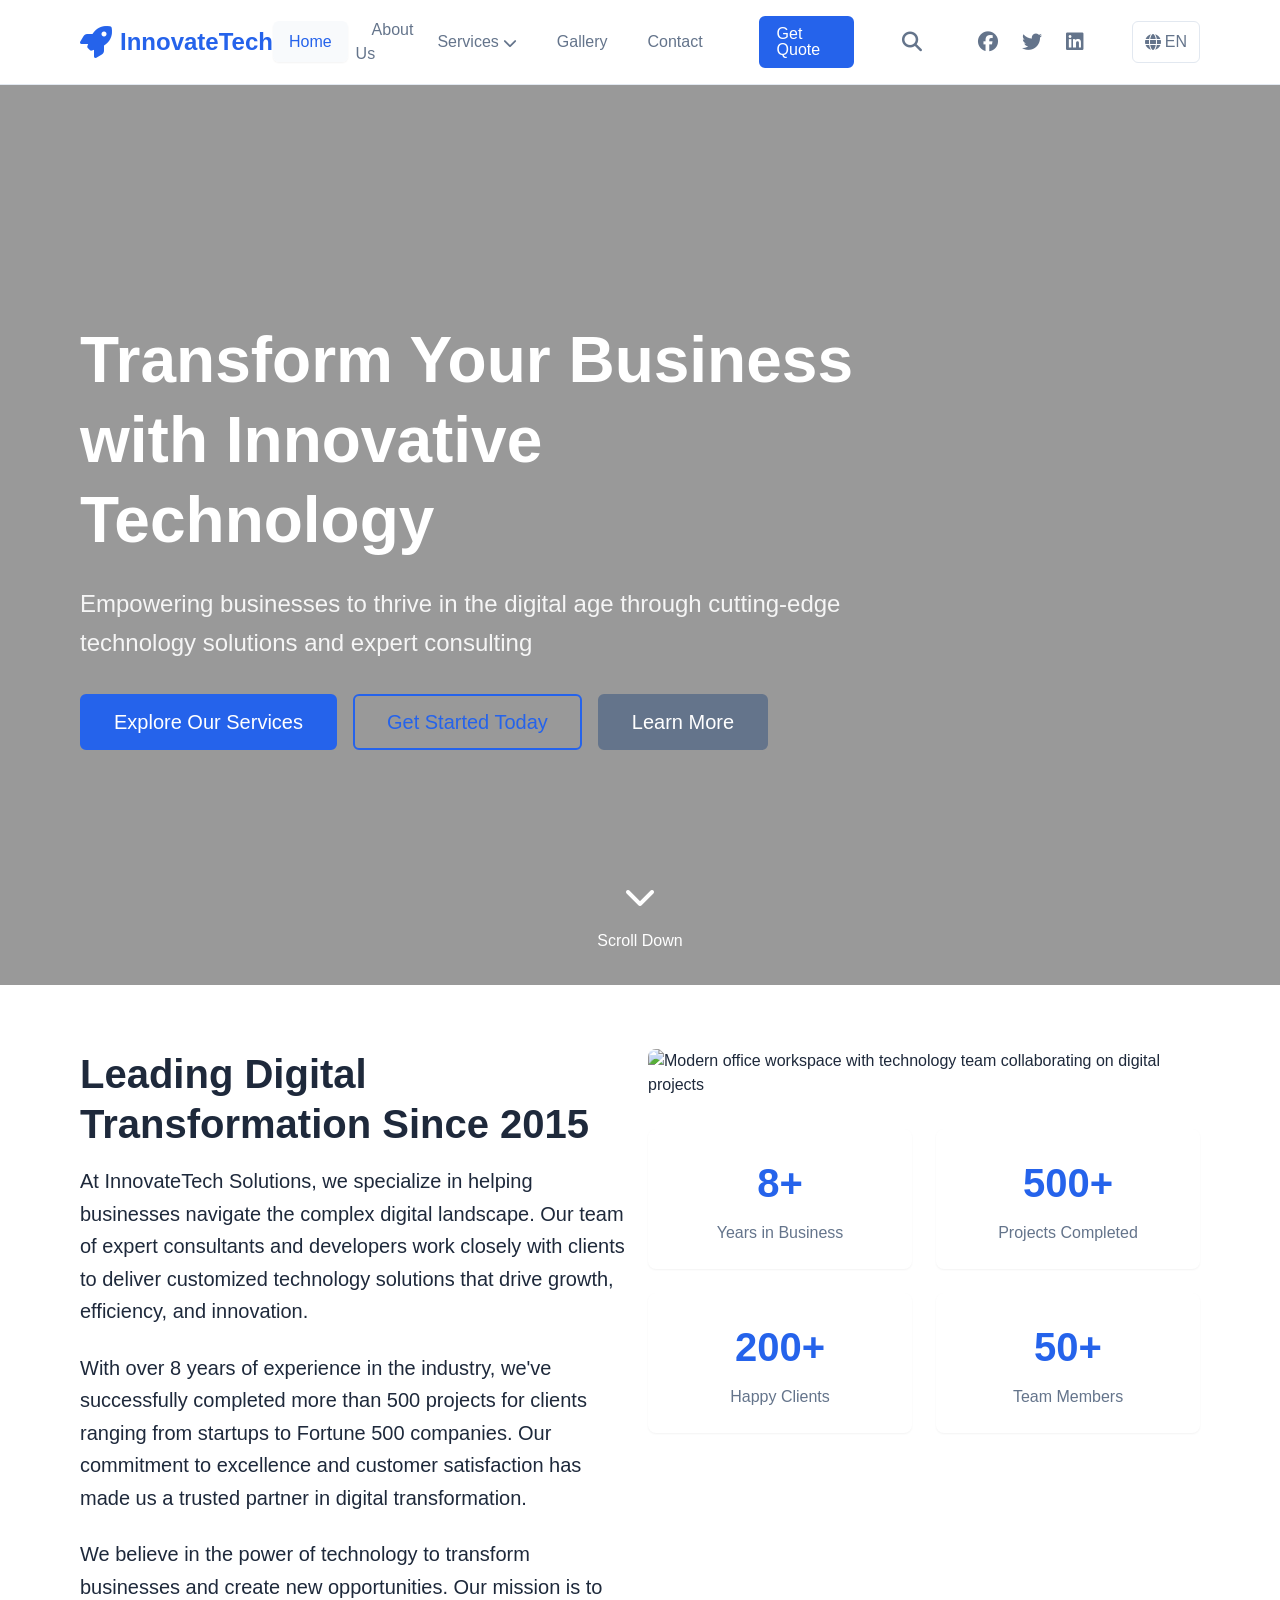
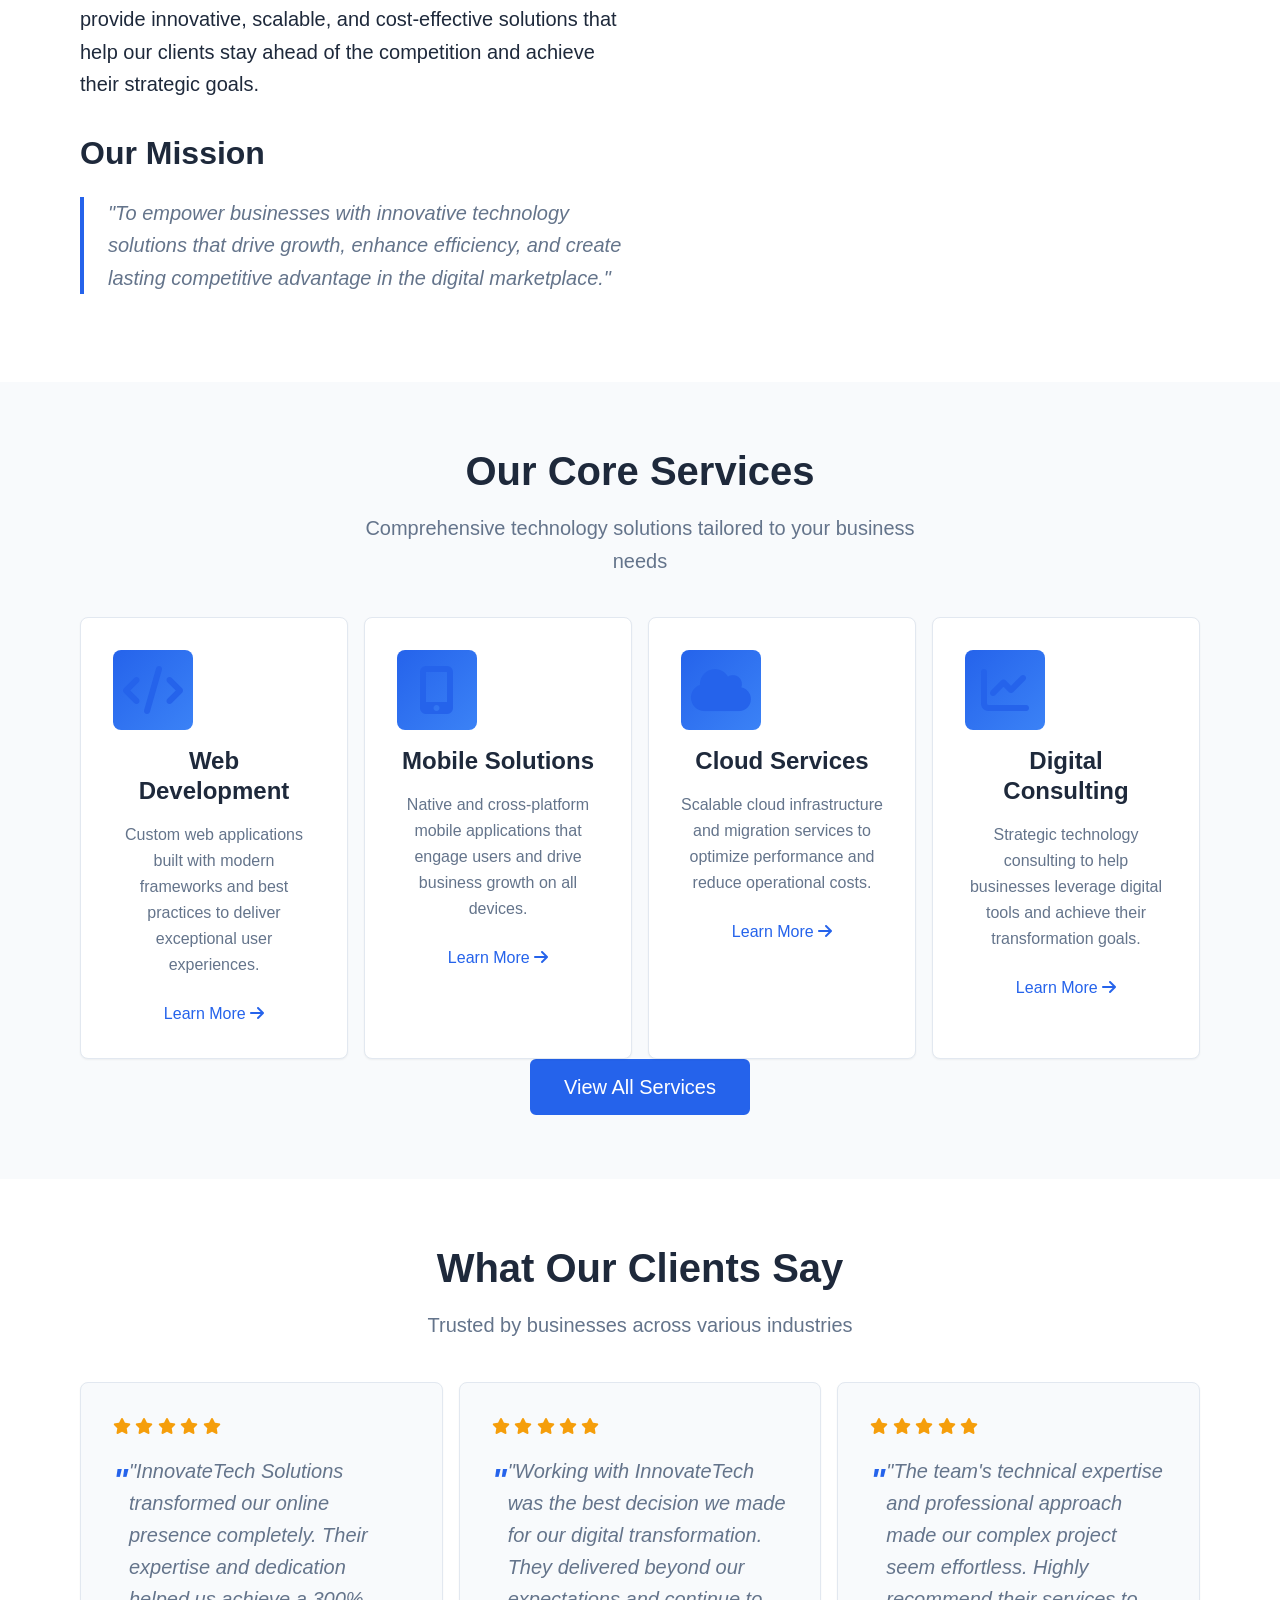
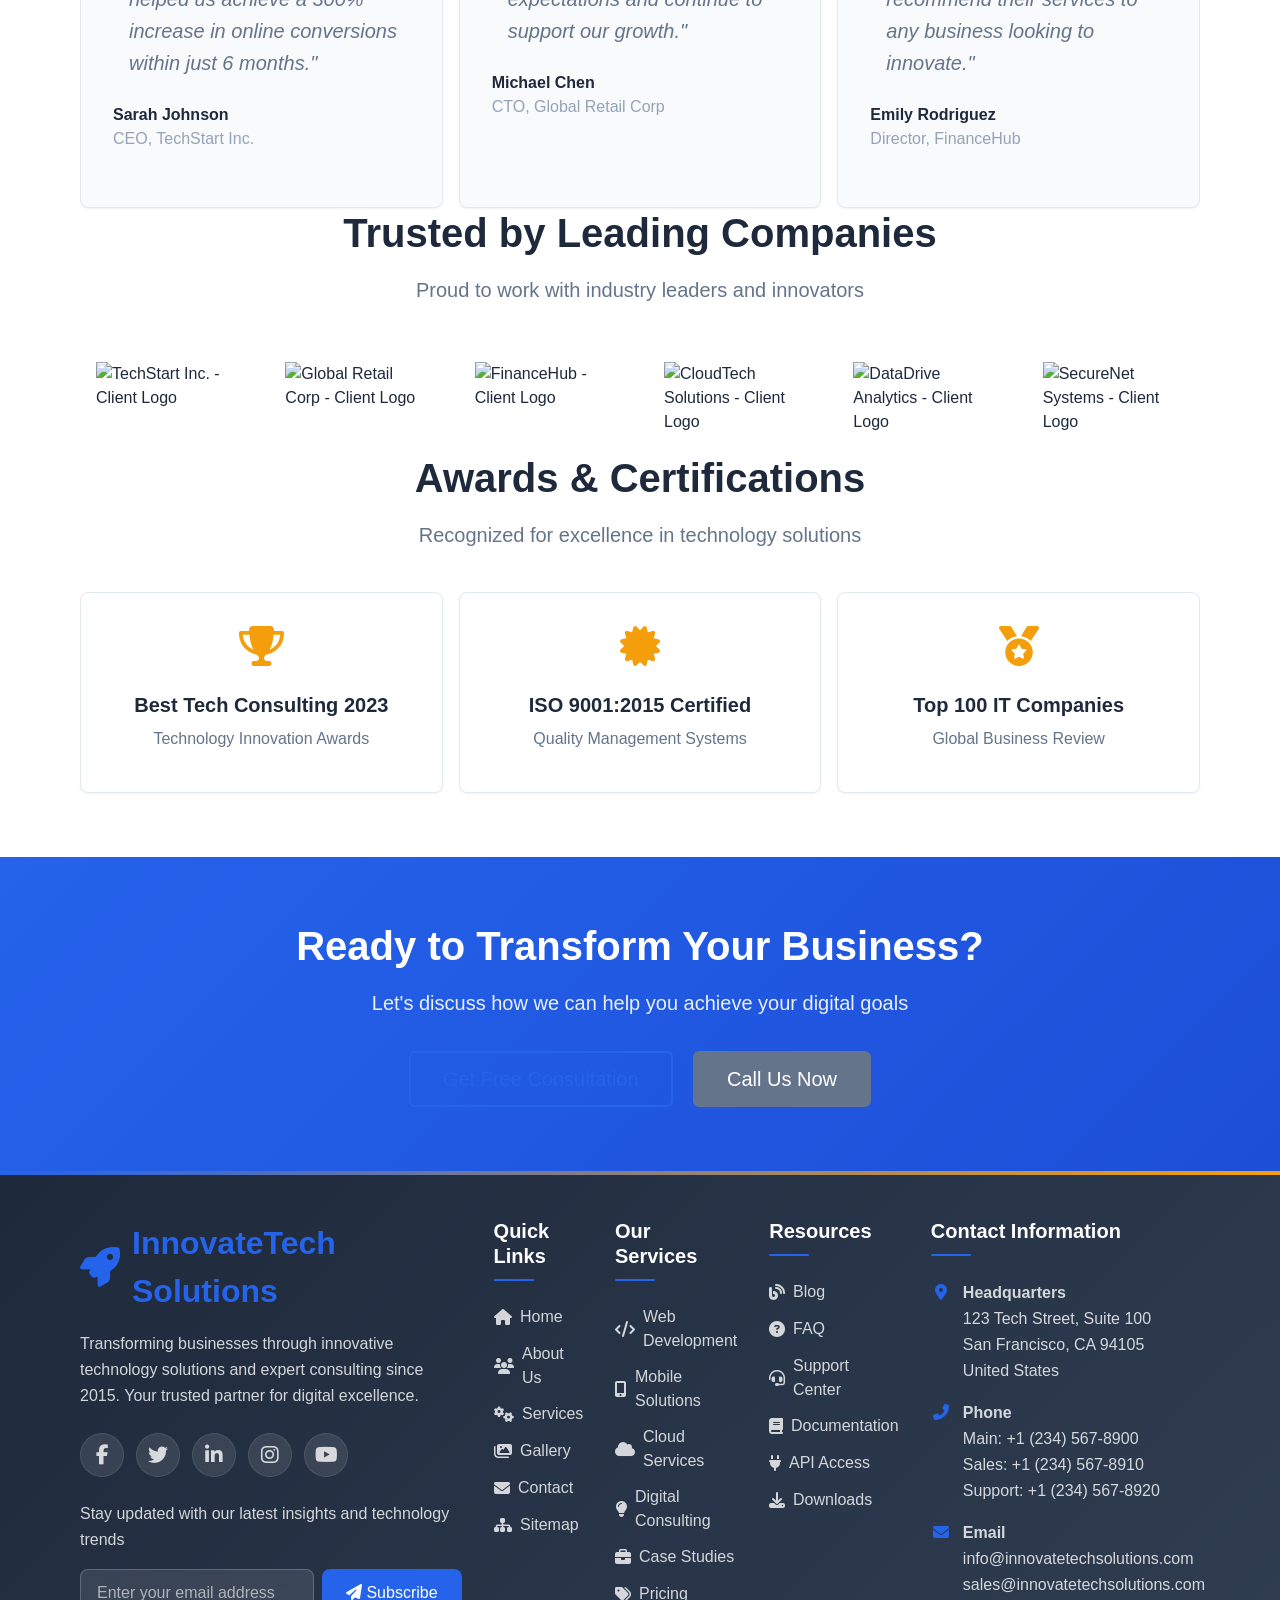
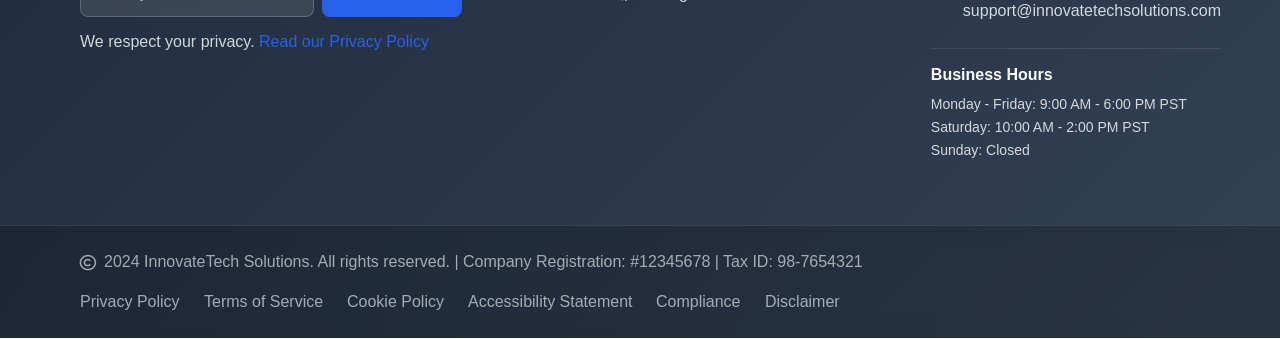
==== commit 54a68a5f: "Task 10: Comprehensive SEO and performance optimization - Enhanced on-page SEO with optimized meta t" ====
--- a/index.html
+++ b/index.html
@@ -3,25 +3,142 @@
 <head>
     <meta charset="UTF-8">
     <meta name="viewport" content="width=device-width, initial-scale=1.0">
-    <title>Home - InnovateTech Solutions | Leading Technology Consulting</title>
-    <meta name="description" content="InnovateTech Solutions is a leading technology consulting company providing innovative digital solutions, web development, and IT services to help businesses thrive in the digital age.">
-    <meta name="keywords" content="technology consulting, web development, digital solutions, IT services, business innovation">
+    <title>InnovateTech Solutions | Leading Technology Consulting & Digital Transformation</title>
+    <meta name="description" content="Transform your business with InnovateTech Solutions - expert technology consulting, web development, mobile apps, cloud services, and digital transformation. 8+ years experience, 500+ projects completed.">
+    <meta name="keywords" content="technology consulting, web development, mobile app development, cloud services, digital transformation, IT solutions, business innovation, software development, San Francisco tech company">
     <meta name="author" content="InnovateTech Solutions">
+    <meta name="language" content="English">
+    <meta name="robots" content="index, follow, max-snippet:-1, max-image-preview:large, max-video-preview:-1">
+    <meta name="googlebot" content="index, follow">
+    <meta name="bingbot" content="index, follow">
+    
+    <!-- Canonical URL -->
+    <link rel="canonical" href="https://innovatetechsolutions.com/">
     
     <!-- Open Graph Meta Tags -->
-    <meta property="og:title" content="InnovateTech Solutions - Leading Technology Consulting">
-    <meta property="og:description" content="Transform your business with innovative technology solutions and expert consulting services.">
+    <meta property="og:title" content="InnovateTech Solutions | Leading Technology Consulting & Digital Transformation">
+    <meta property="og:description" content="Transform your business with innovative technology solutions and expert consulting services. 8+ years experience, 500+ projects completed.">
     <meta property="og:type" content="website">
-    <meta property="og:url" content="https://innovatetechsolutions.com">
-    
-    <!-- Favicon -->
+    <meta property="og:url" content="https://innovatetechsolutions.com/">
+    <meta property="og:site_name" content="InnovateTech Solutions">
+    <meta property="og:image" content="https://innovatetechsolutions.com/images/og-home.jpg">
+    <meta property="og:image:width" content="1200">
+    <meta property="og:image:height" content="630">
+    <meta property="og:image:alt" content="InnovateTech Solutions - Technology Consulting">
+    <meta property="og:locale" content="en_US">
+    
+    <!-- Twitter Card Meta Tags -->
+    <meta name="twitter:card" content="summary_large_image">
+    <meta name="twitter:title" content="InnovateTech Solutions | Leading Technology Consulting">
+    <meta name="twitter:description" content="Transform your business with innovative technology solutions and expert consulting services.">
+    <meta name="twitter:image" content="https://innovatetechsolutions.com/images/twitter-home.jpg">
+    <meta name="twitter:site" content="@InnovateTechSol">
+    <meta name="twitter:creator" content="@InnovateTechSol">
+    
+    <!-- Additional SEO Meta Tags -->
+    <meta name="theme-color" content="#2563eb">
+    <meta name="msapplication-TileColor" content="#2563eb">
+    <meta name="application-name" content="InnovateTech Solutions">
+    <meta name="apple-mobile-web-app-title" content="InnovateTech">
+    <meta name="apple-mobile-web-app-capable" content="yes">
+    <meta name="apple-mobile-web-app-status-bar-style" content="default">
+    <meta name="mobile-web-app-capable" content="yes">
+    <meta name="revisit-after" content="7 days">
+    <meta name="distribution" content="global">
+    <meta name="rating" content="general">
+    
+    <!-- Favicon and App Icons -->
     <link rel="icon" type="image/x-icon" href="/favicon.ico">
-    
-    <!-- Stylesheet -->
-    <link rel="stylesheet" href="css/style.css">
+    <link rel="icon" type="image/png" sizes="32x32" href="/favicon-32x32.png">
+    <link rel="icon" type="image/png" sizes="16x16" href="/favicon-16x16.png">
+    <link rel="apple-touch-icon" sizes="180x180" href="/apple-touch-icon.png">
+    <link rel="manifest" href="/site.webmanifest">
+    
+    <!-- Preconnect to external domains -->
+    <link rel="preconnect" href="https://fonts.googleapis.com">
+    <link rel="preconnect" href="https://cdnjs.cloudflare.com">
+    <link rel="preconnect" href="https://images.unsplash.com">
+    
+    <!-- DNS Prefetch -->
+    <link rel="dns-prefetch" href="//www.google-analytics.com">
+    <link rel="dns-prefetch" href="//fonts.gstatic.com">
+    
+    <!-- Critical CSS (inline for performance) -->
+    <style>
+        /* Critical above-the-fold styles */
+        body{font-family:-apple-system,BlinkMacSystemFont,'Segoe UI',Roboto,sans-serif;line-height:1.5;color:#1e293b;background:#fff;margin:0;padding:0;-webkit-font-smoothing:antialiased;-moz-osx-font-smoothing:grayscale}.container{max-width:1200px;margin:0 auto;padding:0 1rem}.header{background:#fff;border-bottom:1px solid #e2e8f0;position:sticky;top:0;z-index:100;backdrop-filter:blur(8px)}.nav{display:flex;align-items:center;justify-content:space-between;padding:1rem 0}.nav-brand{font-size:1.25rem;font-weight:700;color:#2563eb;display:flex;align-items:center;gap:0.5rem;text-decoration:none;transition:all .25s ease-in-out}.nav-brand:hover{transform:scale(1.05);color:#1d4ed8}.hero{position:relative;min-height:100vh;display:flex;align-items:center;overflow:hidden}.hero-background{position:absolute;top:0;left:0;right:0;bottom:0;background:linear-gradient(135deg,#2563eb 0%,#1d4ed8 100%);background-size:cover;background-position:center;background-attachment:fixed}.hero-overlay{position:absolute;top:0;left:0;right:0;bottom:0;background:rgba(0,0,0,.4)}.hero-content{position:relative;z-index:2;color:#fff;max-width:800px}.hero-title{font-size:clamp(2.5rem,5vw,4rem);font-weight:700;margin-bottom:1.5rem;line-height:1.25}.hero-subtitle{font-size:clamp(1.125rem,2vw,1.5rem);margin-bottom:2rem;line-height:1.625;opacity:.9}.btn{display:inline-flex;align-items:center;justify-content:center;padding:.75rem 1.5rem;font-size:1rem;font-weight:500;line-height:1;border-radius:.375rem;cursor:pointer;transition:all .25s ease-in-out;text-decoration:none;border:2px solid transparent;min-height:44px}.btn-primary{background-color:#2563eb;color:#fff;border-color:#2563eb}.btn-primary:hover{background-color:#1d4ed8;border-color:#1d4ed8;transform:translateY(-1px);box-shadow:0 4px 6px -1px rgba(0,0,0,.1)}.btn-outline{background-color:transparent;color:#2563eb;border-color:#2563eb}.btn-outline:hover{background-color:#2563eb;color:#fff;transform:translateY(-1px);box-shadow:0 4px 6px -1px rgba(0,0,0,.1)}.btn-lg{padding:1rem 2rem;font-size:1.125rem}.hero-actions{display:flex;gap:1rem;flex-wrap:wrap}@media (max-width:767px){.hero-actions{flex-direction:column;align-items:center}.hero-actions .btn{width:100%;max-width:300px}}
+    </style>
+    
+    <!-- Non-critical CSS (loaded asynchronously) -->
+    <link rel="preload" href="css/style.min.css" as="style" onload="this.onload=null;this.rel='stylesheet'">
+    <noscript><link rel="stylesheet" href="css/style.min.css"></noscript>
     
     <!-- Font Awesome for icons -->
-    <link rel="stylesheet" href="https://cdnjs.cloudflare.com/ajax/libs/font-awesome/6.4.0/css/all.min.css">
+    <link rel="preload" href="https://cdnjs.cloudflare.com/ajax/libs/font-awesome/6.4.0/css/all.min.css" as="style" onload="this.onload=null;this.rel='stylesheet'" crossorigin="anonymous">
+    <noscript><link rel="stylesheet" href="https://cdnjs.cloudflare.com/ajax/libs/font-awesome/6.4.0/css/all.min.css" crossorigin="anonymous"></noscript>
+    
+    <!-- Structured Data for Organization -->
+    <script type="application/ld+json">
+    {
+        "@context": "https://schema.org",
+        "@type": "Organization",
+        "name": "InnovateTech Solutions",
+        "alternateName": "InnovateTech",
+        "url": "https://innovatetechsolutions.com",
+        "logo": "https://innovatetechsolutions.com/images/logo.png",
+        "description": "Leading technology consulting company providing innovative digital solutions, web development, and IT services",
+        "foundingDate": "2015",
+        "areaServed": "United States",
+        "address": {
+            "@type": "PostalAddress",
+            "streetAddress": "123 Tech Street, Suite 100",
+            "addressLocality": "San Francisco",
+            "addressRegion": "CA",
+            "postalCode": "94105",
+            "addressCountry": "US"
+        },
+        "contactPoint": {
+            "@type": "ContactPoint",
+            "telephone": "+1-234-567-8900",
+            "contactType": "customer service",
+            "availableLanguage": ["English"]
+        },
+        "sameAs": [
+            "https://www.facebook.com/innovatetechsolutions",
+            "https://twitter.com/innovatetechsolutions",
+            "https://www.linkedin.com/company/innovatetechsolutions",
+            "https://www.instagram.com/innovatetechsolutions"
+        ],
+        "serviceType": [
+            "Web Development",
+            "Mobile App Development",
+            "Cloud Services",
+            "Digital Consulting",
+            "Technology Consulting"
+        ],
+        "award": [
+            "Best Tech Consulting 2023",
+            "ISO 9001:2015 Certified",
+            "Top 100 IT Companies"
+        ]
+    }
+    </script>
+    
+    <!-- Structured Data for Website -->
+    <script type="application/ld+json">
+    {
+        "@context": "https://schema.org",
+        "@type": "WebSite",
+        "name": "InnovateTech Solutions",
+        "url": "https://innovatetechsolutions.com",
+        "description": "Transform your business with innovative technology solutions and expert consulting services",
+        "potentialAction": {
+            "@type": "SearchAction",
+            "target": "https://innovatetechsolutions.com/search?q={search_term_string}",
+            "query-input": "required name=search_term_string"
+        }
+    }
+    </script>
 </head>
 <body>
     <!-- Skip to main content for accessibility -->
@@ -190,8 +307,12 @@
                     <div class="overview-visual">
                         <div class="company-image">
                             <img src="https://images.unsplash.com/photo-1552664730-d307ca884978?ixlib=rb-4.0.3&ixid=M3wxMjA3fDB8MHxwaG90by1wYWdlfHx8fGVufDB8fHx8fA%3D%3D&auto=format&fit=crop&w=1000&q=80" 
-                                 alt="Modern office workspace with technology team collaborating" 
-                                 class="img-responsive img-rounded">
+                                 alt="Modern office workspace with technology team collaborating on digital projects" 
+                                 class="img-responsive img-rounded"
+                                 loading="lazy"
+                                 width="1000"
+                                 height="667"
+                                 decoding="async">
                         </div>
                         
                         <!-- Key Statistics -->
@@ -356,22 +477,22 @@
                     
                     <div class="client-logos-grid grid grid-cols-2 grid-cols-md-4 grid-cols-lg-6 gap-8">
                         <div class="client-logo">
-                            <img src="https://via.placeholder.com/150x80/2563eb/ffffff?text=Client1" alt="Client 1 Logo" class="img-responsive">
+                            <img src="https://via.placeholder.com/150x80/2563eb/ffffff?text=Client1" alt="TechStart Inc. - Client Logo" class="img-responsive" loading="lazy" width="150" height="80" decoding="async">
                         </div>
                         <div class="client-logo">
-                            <img src="https://via.placeholder.com/150x80/64748b/ffffff?text=Client2" alt="Client 2 Logo" class="img-responsive">
+                            <img src="https://via.placeholder.com/150x80/64748b/ffffff?text=Client2" alt="Global Retail Corp - Client Logo" class="img-responsive" loading="lazy" width="150" height="80" decoding="async">
                         </div>
                         <div class="client-logo">
-                            <img src="https://via.placeholder.com/150x80/f59e0b/ffffff?text=Client3" alt="Client 3 Logo" class="img-responsive">
+                            <img src="https://via.placeholder.com/150x80/f59e0b/ffffff?text=Client3" alt="FinanceHub - Client Logo" class="img-responsive" loading="lazy" width="150" height="80" decoding="async">
                         </div>
                         <div class="client-logo">
-                            <img src="https://via.placeholder.com/150x80/10b981/ffffff?text=Client4" alt="Client 4 Logo" class="img-responsive">
+                            <img src="https://via.placeholder.com/150x80/10b981/ffffff?text=Client4" alt="CloudTech Solutions - Client Logo" class="img-responsive" loading="lazy" width="150" height="80" decoding="async">
                         </div>
                         <div class="client-logo">
-                            <img src="https://via.placeholder.com/150x80/8b5cf6/ffffff?text=Client5" alt="Client 5 Logo" class="img-responsive">
+                            <img src="https://via.placeholder.com/150x80/8b5cf6/ffffff?text=Client5" alt="DataDrive Analytics - Client Logo" class="img-responsive" loading="lazy" width="150" height="80" decoding="async">
                         </div>
                         <div class="client-logo">
-                            <img src="https://via.placeholder.com/150x80/ef4444/ffffff?text=Client6" alt="Client 6 Logo" class="img-responsive">
+                            <img src="https://via.placeholder.com/150x80/ef4444/ffffff?text=Client6" alt="SecureNet Systems - Client Logo" class="img-responsive" loading="lazy" width="150" height="80" decoding="async">
                         </div>
                     </div>
                 </div>
@@ -584,8 +705,67 @@
         <i class="fas fa-arrow-up"></i>
     </button>
     
-    <!-- JavaScript -->
-    <script src="js/main.js"></script>
+    <!-- JavaScript (deferred for performance) -->
+    <script src="js/main.min.js" defer></script>
+    
+    <!-- Preload critical resources -->
+    <link rel="preload" href="https://images.unsplash.com/photo-1552664730-d307ca884978?ixlib=rb-4.0.3&auto=format&fit=crop&w=1920&q=80&fm=webp" as="image">
+    
+    <!-- Google Analytics (GA4) -->
+    <script async src="https://www.googletagmanager.com/gtag/js?id=G-XXXXXXXXXX"></script>
+    <script>
+        window.dataLayer = window.dataLayer || [];
+        function gtag(){dataLayer.push(arguments);}
+        gtag('js', new Date());
+        
+        gtag('config', 'G-XXXXXXXXXX', {
+            page_title: 'InnovateTech Solutions - Home',
+            page_location: 'https://innovatetechsolutions.com/',
+            content_group1: 'Homepage',
+            send_page_view: true,
+            anonymize_ip: true,
+            allow_google_signals: false,
+            allow_ad_personalization_signals: false
+        });
+        
+        // Custom event tracking
+        gtag('event', 'page_load', {
+            event_category: 'performance',
+            event_label: 'home_page',
+            value: 1
+        });
+    </script>
+    
+    <!-- Service Worker Registration -->
+    <script>
+        if ('serviceWorker' in navigator) {
+            window.addEventListener('load', function() {
+                navigator.serviceWorker.register('/sw.js')
+                    .then(function(registration) {
+                        console.log('SW registered: ', registration);
+                        
+                        // Track service worker registration
+                        if (typeof gtag !== 'undefined') {
+                            gtag('event', 'service_worker_registered', {
+                                event_category: 'technical',
+                                event_label: 'pwa'
+                            });
+                        }
+                    })
+                    .catch(function(registrationError) {
+                        console.log('SW registration failed: ', registrationError);
+                        
+                        // Track service worker registration failure
+                        if (typeof gtag !== 'undefined') {
+                            gtag('event', 'service_worker_failed', {
+                                event_category: 'technical',
+                                event_label: 'pwa'
+                            });
+                        }
+                    });
+            });
+        }
+    </script>
     
     <!-- Additional Scripts for Interactive Elements -->
     <script>
@@ -664,7 +844,7 @@
             right: 0;
             bottom: 0;
             background: linear-gradient(135deg, var(--color-primary) 0%, var(--color-primary-dark) 100%);
-            background-image: url('https://images.unsplash.com/photo-1552664730-d307ca884978?ixlib=rb-4.0.3&ixid=M3wxMjA3fDB8MHxwaG90by1wYWdlfHx8fGVufDB8fHx8fA%3D%3D&auto=format&fit=crop&w=1920&q=80');
+            background-image: url('https://images.unsplash.com/photo-1552664730-d307ca884978?ixlib=rb-4.0.3&ixid=M3wxMjA3fDB8MHxwaG90by1wYWdlfHx8fGVufDB8fHx8fA%3D%3D&auto=format&fit=crop&w=1920&q=80&fm=webp');
             background-size: cover;
             background-position: center;
             background-attachment: fixed;
--- a/css/style.min.css
+++ b/css/style.min.css
@@ -0,0 +1,3897 @@
+*,
+*::before,
+*::after{
+margin:0;
+padding:0;
+box-sizing:border-box;
+}
+html{
+font-size:16px;
+scroll-behavior:smooth;
+}
+body{
+font-family:var(--font-family-primary);
+line-height:var(--line-height-base);
+color:var(--color-text-primary);
+background-color:var(--color-background);
+-webkit-font-smoothing:antialiased;
+-moz-osx-font-smoothing:grayscale;
+}
+img{
+max-width:100%;
+height:auto;
+}
+a{
+color:inherit;
+text-decoration:none;
+}
+button{
+border:none;
+background:none;
+font:inherit;
+cursor:pointer;
+}
+ul,ol{
+list-style:none;
+}
+:root{
+--color-primary:#2563eb;
+--color-primary-dark:#1d4ed8;
+--color-primary-light:#3b82f6;
+--color-secondary:#64748b;
+--color-secondary-dark:#475569;
+--color-secondary-light:#94a3b8;
+--color-accent:#f59e0b;
+--color-accent-dark:#d97706;
+--color-accent-light:#fbbf24;
+--color-text-primary:#1e293b;
+--color-text-secondary:#64748b;
+--color-text-muted:#94a3b8;
+--color-text-inverse:#ffffff;
+--color-background:#ffffff;
+--color-background-secondary:#f8fafc;
+--color-background-muted:#f1f5f9;
+--color-border:#e2e8f0;
+--color-border-light:#f1f5f9;
+--color-border-dark:#cbd5e1;
+--font-family-primary:-apple-system,BlinkMacSystemFont,'Segoe UI',Roboto,'Helvetica Neue',Arial,sans-serif;
+--font-family-secondary:'Georgia','Times New Roman',serif;
+--font-family-mono:'SF Mono','Monaco','Inconsolata','Roboto Mono',monospace;
+--font-size-xs:clamp(0.75rem,0.7rem + 0.25vw,0.875rem);
+--font-size-sm:clamp(0.875rem,0.8rem + 0.375vw,1rem);
+--font-size-base:clamp(1rem,0.9rem + 0.5vw,1.125rem);
+--font-size-lg:clamp(1.125rem,1rem + 0.625vw,1.25rem);
+--font-size-xl:clamp(1.25rem,1.1rem + 0.75vw,1.5rem);
+--font-size-2xl:clamp(1.5rem,1.3rem + 1vw,2rem);
+--font-size-3xl:clamp(1.875rem,1.5rem + 1.875vw,2.5rem);
+--font-size-4xl:clamp(2.25rem,1.8rem + 2.25vw,3rem);
+--font-weight-light:300;
+--font-weight-normal:400;
+--font-weight-medium:500;
+--font-weight-semibold:600;
+--font-weight-bold:700;
+--font-weight-extrabold:800;
+--line-height-tight:1.25;
+--line-height-snug:1.375;
+--line-height-base:1.5;
+--line-height-relaxed:1.625;
+--line-height-loose:2;
+--space-0:0;
+--space-1:0.25rem;
+--space-2:0.5rem;
+--space-3:0.75rem;
+--space-4:1rem;
+--space-5:1.25rem;
+--space-6:1.5rem;
+--space-8:2rem;
+--space-10:2.5rem;
+--space-12:3rem;
+--space-16:4rem;
+--space-20:5rem;
+--space-24:6rem;
+--space-32:8rem;
+--breakpoint-sm:640px;
+--breakpoint-md:768px;
+--breakpoint-lg:1024px;
+--breakpoint-xl:1280px;
+--breakpoint-2xl:1536px;
+--shadow-sm:0 1px 2px 0 rgb(0 0 0 / 0.05);
+--shadow:0 1px 3px 0 rgb(0 0 0 / 0.1),0 1px 2px -1px rgb(0 0 0 / 0.1);
+--shadow-md:0 4px 6px -1px rgb(0 0 0 / 0.1),0 2px 4px -2px rgb(0 0 0 / 0.1);
+--shadow-lg:0 10px 15px -3px rgb(0 0 0 / 0.1),0 4px 6px -4px rgb(0 0 0 / 0.1);
+--shadow-xl:0 20px 25px -5px rgb(0 0 0 / 0.1),0 8px 10px -6px rgb(0 0 0 / 0.1);
+--radius-none:0;
+--radius-sm:0.125rem;
+--radius:0.25rem;
+--radius-md:0.375rem;
+--radius-lg:0.5rem;
+--radius-xl:0.75rem;
+--radius-2xl:1rem;
+--radius-full:9999px;
+--transition-fast:150ms ease-in-out;
+--transition-base:250ms ease-in-out;
+--transition-slow:350ms ease-in-out;
+}
+.container{
+width:100%;
+max-width:1200px;
+margin:0 auto;
+padding:0 var(--space-4);
+}
+.container-sm{
+max-width:640px;
+}
+.container-md{
+max-width:768px;
+}
+.container-lg{
+max-width:1024px;
+}
+.container-xl{
+max-width:1280px;
+}
+.grid{
+display:grid;
+gap:var(--space-4);
+}
+.grid-cols-1{ grid-template-columns:repeat(1,minmax(0,1fr))}
+.grid-cols-2{ grid-template-columns:repeat(2,minmax(0,1fr))}
+.grid-cols-3{ grid-template-columns:repeat(3,minmax(0,1fr))}
+.grid-cols-4{ grid-template-columns:repeat(4,minmax(0,1fr))}
+.grid-cols-6{ grid-template-columns:repeat(6,minmax(0,1fr))}
+.grid-cols-12{ grid-template-columns:repeat(12,minmax(0,1fr))}
+.flex{ display:flex}
+.inline-flex{ display:inline-flex}
+.flex-col{ flex-direction:column}
+.flex-row{ flex-direction:row}
+.flex-wrap{ flex-wrap:wrap}
+.flex-nowrap{ flex-wrap:nowrap}
+.justify-start{ justify-content:flex-start}
+.justify-center{ justify-content:center}
+.justify-end{ justify-content:flex-end}
+.justify-between{ justify-content:space-between}
+.justify-around{ justify-content:space-around}
+.items-start{ align-items:flex-start}
+.items-center{ align-items:center}
+.items-end{ align-items:flex-end}
+.items-stretch{ align-items:stretch}
+h1,h2,h3,h4,h5,h6{
+font-weight:var(--font-weight-semibold);
+line-height:var(--line-height-tight);
+margin-bottom:var(--space-4);
+}
+h1{ font-size:var(--font-size-4xl)}
+h2{ font-size:var(--font-size-3xl)}
+h3{ font-size:var(--font-size-2xl)}
+h4{ font-size:var(--font-size-xl)}
+h5{ font-size:var(--font-size-lg)}
+h6{ font-size:var(--font-size-base)}
+p{
+margin-bottom:var(--space-4);
+line-height:var(--line-height-relaxed);
+}
+.text-xs{ font-size:var(--font-size-xs)}
+.text-sm{ font-size:var(--font-size-sm)}
+.text-base{ font-size:var(--font-size-base)}
+.text-lg{ font-size:var(--font-size-lg)}
+.text-xl{ font-size:var(--font-size-xl)}
+.text-2xl{ font-size:var(--font-size-2xl)}
+.text-3xl{ font-size:var(--font-size-3xl)}
+.text-4xl{ font-size:var(--font-size-4xl)}
+.font-light{ font-weight:var(--font-weight-light)}
+.font-normal{ font-weight:var(--font-weight-normal)}
+.font-medium{ font-weight:var(--font-weight-medium)}
+.font-semibold{ font-weight:var(--font-weight-semibold)}
+.font-bold{ font-weight:var(--font-weight-bold)}
+.font-extrabold{ font-weight:var(--font-weight-extrabold)}
+.text-left{ text-align:left}
+.text-center{ text-align:center}
+.text-right{ text-align:right}
+.text-primary{ color:var(--color-text-primary)}
+.text-secondary{ color:var(--color-text-secondary)}
+.text-muted{ color:var(--color-text-muted)}
+.text-inverse{ color:var(--color-text-inverse)}
+.btn{
+display:inline-flex;
+align-items:center;
+justify-content:center;
+padding:var(--space-3) var(--space-6);
+font-size:var(--font-size-base);
+font-weight:var(--font-weight-medium);
+line-height:1;
+border-radius:var(--radius-md);
+cursor:pointer;
+transition:all var(--transition-base);
+text-decoration:none;
+border:2px solid transparent;
+}
+.btn:focus{
+outline:2px solid var(--color-primary);
+outline-offset:2px;
+}
+.btn-primary{
+background-color:var(--color-primary);
+color:var(--color-text-inverse);
+border-color:var(--color-primary);
+}
+.btn-primary:hover{
+background-color:var(--color-primary-dark);
+border-color:var(--color-primary-dark);
+transform:translateY(-1px);
+box-shadow:var(--shadow-md);
+}
+.btn-secondary{
+background-color:var(--color-secondary);
+color:var(--color-text-inverse);
+border-color:var(--color-secondary);
+}
+.btn-secondary:hover{
+background-color:var(--color-secondary-dark);
+border-color:var(--color-secondary-dark);
+transform:translateY(-1px);
+box-shadow:var(--shadow-md);
+}
+.btn-outline{
+background-color:transparent;
+color:var(--color-primary);
+border-color:var(--color-primary);
+}
+.btn-outline:hover{
+background-color:var(--color-primary);
+color:var(--color-text-inverse);
+transform:translateY(-1px);
+box-shadow:var(--shadow-md);
+}
+.btn-sm{
+padding:var(--space-2) var(--space-4);
+font-size:var(--font-size-sm);
+}
+.btn-lg{
+padding:var(--space-4) var(--space-8);
+font-size:var(--font-size-lg);
+}
+.card{
+background-color:var(--color-background);
+border:1px solid var(--color-border);
+border-radius:var(--radius-lg);
+box-shadow:var(--shadow-sm);
+padding:var(--space-6);
+transition:all var(--transition-base);
+overflow:hidden;
+}
+.card:hover{
+box-shadow:var(--shadow-md);
+transform:translateY(-2px);
+}
+.card-header{
+margin-bottom:var(--space-4);
+padding-bottom:var(--space-4);
+border-bottom:1px solid var(--color-border-light);
+}
+.card-title{
+font-size:var(--font-size-xl);
+font-weight:var(--font-weight-semibold);
+margin-bottom:var(--space-2);
+}
+.card-content{
+margin-bottom:var(--space-4);
+}
+.card-footer{
+padding-top:var(--space-4);
+border-top:1px solid var(--color-border-light);
+}
+.nav{
+display:flex;
+align-items:center;
+justify-content:space-between;
+padding:var(--space-4) 0;
+position:relative;
+}
+.nav-brand{
+font-size:var(--font-size-xl);
+font-weight:var(--font-weight-bold);
+color:var(--color-primary);
+display:flex;
+align-items:center;
+gap:var(--space-2);
+text-decoration:none;
+transition:all var(--transition-base);
+}
+.nav-brand:hover{
+transform:scale(1.05);
+color:var(--color-primary-dark);
+}
+.nav-brand i{
+font-size:var(--font-size-2xl);
+}
+.nav-menu{
+display:flex;
+align-items:center;
+gap:var(--space-6);
+}
+.nav-links{
+display:flex;
+align-items:center;
+gap:var(--space-2);
+}
+.nav-link{
+color:var(--color-text-secondary);
+font-weight:var(--font-weight-medium);
+padding:var(--space-3) var(--space-4);
+border-radius:var(--radius-md);
+transition:all var(--transition-base);
+position:relative;
+text-decoration:none;
+}
+.nav-link:hover{
+color:var(--color-primary);
+background-color:var(--color-background-secondary);
+transform:translateY(-2px);
+}
+.nav-link.active{
+color:var(--color-primary);
+background-color:var(--color-background-secondary);
+box-shadow:var(--shadow-sm);
+}
+.nav-link:focus{
+outline:2px solid var(--color-primary);
+outline-offset:2px;
+}
+.nav-dropdown{
+position:relative;
+}
+.nav-dropdown-toggle{
+display:flex;
+align-items:center;
+gap:var(--space-1);
+}
+.nav-dropdown-toggle::after{
+content:'\f078';
+font-family:'Font Awesome 6 Free';
+font-weight:900;
+font-size:var(--font-size-xs);
+transition:transform var(--transition-base);
+}
+.nav-dropdown:hover .nav-dropdown-toggle::after{
+transform:rotate(180deg);
+}
+.nav-dropdown-menu{
+position:absolute;
+top:100%;
+left:0;
+min-width:200px;
+background-color:var(--color-background);
+border:1px solid var(--color-border);
+border-radius:var(--radius-lg);
+box-shadow:var(--shadow-lg);
+opacity:0;
+visibility:hidden;
+transform:translateY(-10px);
+transition:all var(--transition-base);
+z-index:1000;
+padding:var(--space-2) 0;
+}
+.nav-dropdown:hover .nav-dropdown-menu{
+opacity:1;
+visibility:visible;
+transform:translateY(0);
+}
+.nav-dropdown-item{
+display:block;
+padding:var(--space-3) var(--space-4);
+color:var(--color-text-secondary);
+text-decoration:none;
+transition:all var(--transition-base);
+font-size:var(--font-size-sm);
+}
+.nav-dropdown-item:hover{
+color:var(--color-primary);
+background-color:var(--color-background-secondary);
+}
+.nav-cta{
+display:flex;
+align-items:center;
+gap:var(--space-3);
+margin-left:var(--space-4);
+}
+.nav-cta .btn{
+padding:var(--space-2) var(--space-4);
+font-size:var(--font-size-sm);
+}
+.nav-toggle{
+display:none;
+flex-direction:column;
+gap:var(--space-1);
+padding:var(--space-2);
+background:none;
+border:none;
+cursor:pointer;
+border-radius:var(--radius-md);
+transition:all var(--transition-base);
+}
+.nav-toggle:hover{
+background-color:var(--color-background-secondary);
+}
+.nav-toggle:focus{
+outline:2px solid var(--color-primary);
+outline-offset:2px;
+}
+.nav-toggle span{
+width:24px;
+height:2px;
+background-color:var(--color-text-primary);
+transition:all var(--transition-base);
+border-radius:var(--radius-full);
+}
+.nav-mobile{
+position:fixed;
+top:0;
+right:-100%;
+width:80%;
+max-width:320px;
+height:100vh;
+background-color:var(--color-background);
+box-shadow:var(--shadow-xl);
+transition:right var(--transition-base);
+z-index:1000;
+overflow-y:auto;
+}
+.nav-mobile.active{
+right:0;
+}
+.nav-mobile-header{
+display:flex;
+align-items:center;
+justify-content:space-between;
+padding:var(--space-4);
+border-bottom:1px solid var(--color-border);
+}
+.nav-mobile-brand{
+font-size:var(--font-size-lg);
+font-weight:var(--font-weight-bold);
+color:var(--color-primary);
+display:flex;
+align-items:center;
+gap:var(--space-2);
+}
+.nav-mobile-close{
+background:none;
+border:none;
+font-size:var(--font-size-xl);
+color:var(--color-text-secondary);
+cursor:pointer;
+padding:var(--space-2);
+border-radius:var(--radius-md);
+transition:all var(--transition-base);
+}
+.nav-mobile-close:hover{
+background-color:var(--color-background-secondary);
+color:var(--color-text-primary);
+}
+.nav-mobile-links{
+padding:var(--space-4);
+}
+.nav-mobile-link{
+display:block;
+padding:var(--space-4);
+color:var(--color-text-secondary);
+text-decoration:none;
+border-radius:var(--radius-md);
+margin-bottom:var(--space-2);
+transition:all var(--transition-base);
+font-weight:var(--font-weight-medium);
+}
+.nav-mobile-link:hover,
+.nav-mobile-link.active{
+color:var(--color-primary);
+background-color:var(--color-background-secondary);
+}
+.nav-mobile-cta{
+padding:var(--space-4);
+border-top:1px solid var(--color-border);
+margin-top:var(--space-4);
+}
+.nav-mobile-cta .btn{
+width:100%;
+margin-bottom:var(--space-2);
+}
+.nav-overlay{
+position:fixed;
+top:0;
+left:0;
+right:0;
+bottom:0;
+background-color:rgba(0,0,0,0.5);
+opacity:0;
+visibility:hidden;
+transition:all var(--transition-base);
+z-index:999;
+}
+.nav-overlay.active{
+opacity:1;
+visibility:visible;
+}
+.nav-search{
+position:relative;
+margin-left:var(--space-4);
+}
+.nav-search-toggle{
+background:none;
+border:none;
+color:var(--color-text-secondary);
+font-size:var(--font-size-lg);
+cursor:pointer;
+padding:var(--space-2);
+border-radius:var(--radius-md);
+transition:all var(--transition-base);
+}
+.nav-search-toggle:hover{
+color:var(--color-primary);
+background-color:var(--color-background-secondary);
+}
+.nav-search-form{
+position:absolute;
+top:100%;
+right:0;
+width:300px;
+background-color:var(--color-background);
+border:1px solid var(--color-border);
+border-radius:var(--radius-lg);
+box-shadow:var(--shadow-lg);
+padding:var(--space-4);
+opacity:0;
+visibility:hidden;
+transform:translateY(-10px);
+transition:all var(--transition-base);
+z-index:1000;
+}
+.nav-search.active .nav-search-form{
+opacity:1;
+visibility:visible;
+transform:translateY(0);
+}
+.nav-search-input{
+width:100%;
+padding:var(--space-3);
+border:1px solid var(--color-border);
+border-radius:var(--radius-md);
+font-size:var(--font-size-sm);
+}
+.nav-social{
+display:flex;
+align-items:center;
+gap:var(--space-2);
+margin-left:var(--space-4);
+}
+.nav-social-link{
+color:var(--color-text-secondary);
+font-size:var(--font-size-lg);
+padding:var(--space-2);
+border-radius:var(--radius-md);
+transition:all var(--transition-base);
+}
+.nav-social-link:hover{
+color:var(--color-primary);
+background-color:var(--color-background-secondary);
+}
+.nav-language{
+position:relative;
+margin-left:var(--space-4);
+}
+.nav-language-toggle{
+display:flex;
+align-items:center;
+gap:var(--space-1);
+color:var(--color-text-secondary);
+font-size:var(--font-size-sm);
+padding:var(--space-2) var(--space-3);
+border:1px solid var(--color-border);
+border-radius:var(--radius-md);
+background:none;
+cursor:pointer;
+transition:all var(--transition-base);
+}
+.nav-language-toggle:hover{
+color:var(--color-primary);
+border-color:var(--color-primary);
+}
+.nav-language-menu{
+position:absolute;
+top:100%;
+right:0;
+min-width:120px;
+background-color:var(--color-background);
+border:1px solid var(--color-border);
+border-radius:var(--radius-lg);
+box-shadow:var(--shadow-lg);
+opacity:0;
+visibility:hidden;
+transform:translateY(-10px);
+transition:all var(--transition-base);
+z-index:1000;
+padding:var(--space-2) 0;
+}
+.nav-language:hover .nav-language-menu{
+opacity:1;
+visibility:visible;
+transform:translateY(0);
+}
+.nav-language-option{
+display:block;
+padding:var(--space-2) var(--space-3);
+color:var(--color-text-secondary);
+text-decoration:none;
+transition:all var(--transition-base);
+font-size:var(--font-size-sm);
+}
+.nav-language-option:hover{
+color:var(--color-primary);
+background-color:var(--color-background-secondary);
+}
+.form-group{
+margin-bottom:var(--space-4);
+}
+.form-label{
+display:block;
+font-size:var(--font-size-sm);
+font-weight:var(--font-weight-medium);
+color:var(--color-text-primary);
+margin-bottom:var(--space-2);
+}
+.form-input,
+.form-textarea,
+.form-select{
+width:100%;
+padding:var(--space-3);
+font-size:var(--font-size-base);
+line-height:var(--line-height-base);
+color:var(--color-text-primary);
+background-color:var(--color-background);
+border:1px solid var(--color-border);
+border-radius:var(--radius-md);
+transition:all var(--transition-base);
+}
+.form-input:focus,
+.form-textarea:focus,
+.form-select:focus{
+outline:none;
+border-color:var(--color-primary);
+box-shadow:0 0 0 3px rgb(37 99 235 / 0.1);
+}
+.form-input::placeholder,
+.form-textarea::placeholder{
+color:var(--color-text-muted);
+}
+.form-textarea{
+resize:vertical;
+min-height:120px;
+}
+.img-responsive{
+max-width:100%;
+height:auto;
+}
+.img-rounded{
+border-radius:var(--radius-lg);
+}
+.img-circle{
+border-radius:var(--radius-full);
+}
+.figure{
+margin:0 0 var(--space-6) 0;
+}
+.figure-img{
+margin-bottom:var(--space-3);
+}
+.figure-caption{
+font-size:var(--font-size-sm);
+color:var(--color-text-secondary);
+text-align:center;
+}
+.m-0{ margin:var(--space-0)}
+.m-1{ margin:var(--space-1)}
+.m-2{ margin:var(--space-2)}
+.m-3{ margin:var(--space-3)}
+.m-4{ margin:var(--space-4)}
+.m-5{ margin:var(--space-5)}
+.m-6{ margin:var(--space-6)}
+.m-8{ margin:var(--space-8)}
+.mt-0{ margin-top:var(--space-0)}
+.mt-1{ margin-top:var(--space-1)}
+.mt-2{ margin-top:var(--space-2)}
+.mt-3{ margin-top:var(--space-3)}
+.mt-4{ margin-top:var(--space-4)}
+.mt-5{ margin-top:var(--space-5)}
+.mt-6{ margin-top:var(--space-6)}
+.mt-8{ margin-top:var(--space-8)}
+.mb-0{ margin-bottom:var(--space-0)}
+.mb-1{ margin-bottom:var(--space-1)}
+.mb-2{ margin-bottom:var(--space-2)}
+.mb-3{ margin-bottom:var(--space-3)}
+.mb-4{ margin-bottom:var(--space-4)}
+.mb-5{ margin-bottom:var(--space-5)}
+.mb-6{ margin-bottom:var(--space-6)}
+.mb-8{ margin-bottom:var(--space-8)}
+.ml-0{ margin-left:var(--space-0)}
+.ml-1{ margin-left:var(--space-1)}
+.ml-2{ margin-left:var(--space-2)}
+.ml-3{ margin-left:var(--space-3)}
+.ml-4{ margin-left:var(--space-4)}
+.mr-0{ margin-right:var(--space-0)}
+.mr-1{ margin-right:var(--space-1)}
+.mr-2{ margin-right:var(--space-2)}
+.mr-3{ margin-right:var(--space-3)}
+.mr-4{ margin-right:var(--space-4)}
+.p-0{ padding:var(--space-0)}
+.p-1{ padding:var(--space-1)}
+.p-2{ padding:var(--space-2)}
+.p-3{ padding:var(--space-3)}
+.p-4{ padding:var(--space-4)}
+.p-5{ padding:var(--space-5)}
+.p-6{ padding:var(--space-6)}
+.p-8{ padding:var(--space-8)}
+.pt-0{ padding-top:var(--space-0)}
+.pt-1{ padding-top:var(--space-1)}
+.pt-2{ padding-top:var(--space-2)}
+.pt-3{ padding-top:var(--space-3)}
+.pt-4{ padding-top:var(--space-4)}
+.pt-5{ padding-top:var(--space-5)}
+.pt-6{ padding-top:var(--space-6)}
+.pt-8{ padding-top:var(--space-8)}
+.pb-0{ padding-bottom:var(--space-0)}
+.pb-1{ padding-bottom:var(--space-1)}
+.pb-2{ padding-bottom:var(--space-2)}
+.pb-3{ padding-bottom:var(--space-3)}
+.pb-4{ padding-bottom:var(--space-4)}
+.pb-5{ padding-bottom:var(--space-5)}
+.pb-6{ padding-bottom:var(--space-6)}
+.pb-8{ padding-bottom:var(--space-8)}
+.pl-0{ padding-left:var(--space-0)}
+.pl-1{ padding-left:var(--space-1)}
+.pl-2{ padding-left:var(--space-2)}
+.pl-3{ padding-left:var(--space-3)}
+.pl-4{ padding-left:var(--space-4)}
+.pr-0{ padding-right:var(--space-0)}
+.pr-1{ padding-right:var(--space-1)}
+.pr-2{ padding-right:var(--space-2)}
+.pr-3{ padding-right:var(--space-3)}
+.pr-4{ padding-right:var(--space-4)}
+.d-none{ display:none}
+.d-block{ display:block}
+.d-inline{ display:inline}
+.d-inline-block{ display:inline-block}
+.d-flex{ display:flex}
+.d-inline-flex{ display:inline-flex}
+.d-grid{ display:grid}
+.relative{ position:relative}
+.absolute{ position:absolute}
+.fixed{ position:fixed}
+.sticky{ position:sticky}
+.w-full{ width:100%}
+.h-full{ height:100%}
+.w-auto{ width:auto}
+.h-auto{ height:auto}
+.bg-primary{ background-color:var(--color-primary)}
+.bg-secondary{ background-color:var(--color-secondary)}
+.bg-accent{ background-color:var(--color-accent)}
+.bg-background{ background-color:var(--color-background)}
+.bg-background-secondary{ background-color:var(--color-background-secondary)}
+.bg-background-muted{ background-color:var(--color-background-muted)}
+.border{ border:1px solid var(--color-border)}
+.border-0{ border:none}
+.border-t{ border-top:1px solid var(--color-border)}
+.border-b{ border-bottom:1px solid var(--color-border)}
+.border-l{ border-left:1px solid var(--color-border)}
+.border-r{ border-right:1px solid var(--color-border)}
+.rounded-none{ border-radius:var(--radius-none)}
+.rounded-sm{ border-radius:var(--radius-sm)}
+.rounded{ border-radius:var(--radius)}
+.rounded-md{ border-radius:var(--radius-md)}
+.rounded-lg{ border-radius:var(--radius-lg)}
+.rounded-xl{ border-radius:var(--radius-xl)}
+.rounded-2xl{ border-radius:var(--radius-2xl)}
+.rounded-full{ border-radius:var(--radius-full)}
+.shadow-none{ box-shadow:none}
+.shadow-sm{ box-shadow:var(--shadow-sm)}
+.shadow{ box-shadow:var(--shadow)}
+.shadow-md{ box-shadow:var(--shadow-md)}
+.shadow-lg{ box-shadow:var(--shadow-lg)}
+.shadow-xl{ box-shadow:var(--shadow-xl)}
+@media (min-width:768px){
+.container{
+padding:0 var(--space-6);
+}
+.grid-cols-md-1{ grid-template-columns:repeat(1,minmax(0,1fr))}
+.grid-cols-md-2{ grid-template-columns:repeat(2,minmax(0,1fr))}
+.grid-cols-md-3{ grid-template-columns:repeat(3,minmax(0,1fr))}
+.grid-cols-md-4{ grid-template-columns:repeat(4,minmax(0,1fr))}
+.grid-cols-md-6{ grid-template-columns:repeat(6,minmax(0,1fr))}
+.grid-cols-md-12{ grid-template-columns:repeat(12,minmax(0,1fr))}
+.d-md-none{ display:none}
+.d-md-block{ display:block}
+.d-md-flex{ display:flex}
+.d-md-grid{ display:grid}
+}
+@media (min-width:1024px){
+.container{
+padding:0 var(--space-8);
+}
+.grid-cols-lg-1{ grid-template-columns:repeat(1,minmax(0,1fr))}
+.grid-cols-lg-2{ grid-template-columns:repeat(2,minmax(0,1fr))}
+.grid-cols-lg-3{ grid-template-columns:repeat(3,minmax(0,1fr))}
+.grid-cols-lg-4{ grid-template-columns:repeat(4,minmax(0,1fr))}
+.grid-cols-lg-6{ grid-template-columns:repeat(6,minmax(0,1fr))}
+.grid-cols-lg-12{ grid-template-columns:repeat(12,minmax(0,1fr))}
+.d-lg-none{ display:none}
+.d-lg-block{ display:block}
+.d-lg-flex{ display:flex}
+.d-lg-grid{ display:grid}
+}
+@media (min-width:1280px){
+.container{
+padding:0 var(--space-10);
+}
+.grid-cols-xl-1{ grid-template-columns:repeat(1,minmax(0,1fr))}
+.grid-cols-xl-2{ grid-template-columns:repeat(2,minmax(0,1fr))}
+.grid-cols-xl-3{ grid-template-columns:repeat(3,minmax(0,1fr))}
+.grid-cols-xl-4{ grid-template-columns:repeat(4,minmax(0,1fr))}
+.grid-cols-xl-6{ grid-template-columns:repeat(6,minmax(0,1fr))}
+.grid-cols-xl-12{ grid-template-columns:repeat(12,minmax(0,1fr))}
+.d-xl-none{ display:none}
+.d-xl-block{ display:block}
+.d-xl-flex{ display:flex}
+.d-xl-grid{ display:grid}
+}
+@media (max-width:767px){
+.nav-toggle{
+display:flex;
+}
+.nav-links,
+.nav-cta,
+.nav-search,
+.nav-social,
+.nav-language{
+display:none;
+}
+.nav-mobile{
+display:block;
+}
+.nav-overlay{
+display:block;
+}
+}
+@media (min-width:768px) and (max-width:1023px){
+.nav-toggle{
+display:none;
+}
+.nav-mobile{
+display:none;
+}
+.nav-overlay{
+display:none;
+}
+.nav-links{
+gap:var(--space-1);
+}
+.nav-link{
+padding:var(--space-2) var(--space-3);
+font-size:var(--font-size-sm);
+}
+.nav-cta{
+margin-left:var(--space-2);
+}
+.nav-cta .btn{
+padding:var(--space-2) var(--space-3);
+font-size:var(--font-size-xs);
+}
+.nav-search,
+.nav-social{
+display:none;
+}
+}
+@media (min-width:1024px){
+.nav-toggle{
+display:none;
+}
+.nav-mobile{
+display:none;
+}
+.nav-overlay{
+display:none;
+}
+}
+.focus-visible:focus{
+outline:2px solid var(--color-primary);
+outline-offset:2px;
+}
+.skip-link{
+position:absolute;
+top:-40px;
+left:6px;
+background:var(--color-primary);
+color:var(--color-text-inverse);
+padding:8px;
+text-decoration:none;
+border-radius:var(--radius-md);
+z-index:1000;
+transition:top var(--transition-base);
+}
+.skip-link:focus{
+top:6px;
+}
+.sr-only{
+position:absolute;
+width:1px;
+height:1px;
+padding:0;
+margin:-1px;
+overflow:hidden;
+clip:rect(0,0,0,0);
+white-space:nowrap;
+border:0;
+}
+@media (prefers-reduced-motion:reduce){
+*,
+*::before,
+*::after{
+animation-duration:0.01ms !important;
+animation-iteration-count:1 !important;
+transition-duration:0.01ms !important;
+scroll-behavior:auto !important;
+}
+}
+@media (prefers-contrast:high){
+:root{
+--color-border:#000000;
+--color-text-primary:#000000;
+--color-background:#ffffff;
+}
+}
+.header{
+background-color:var(--color-background);
+border-bottom:1px solid var(--color-border);
+position:sticky;
+top:0;
+z-index:100;
+backdrop-filter:blur(8px);
+}
+.main{
+min-height:calc(100vh - 200px);
+padding:var(--space-8) 0;
+}
+.section{
+padding:var(--space-12) 0;
+}
+.section-sm{
+padding:var(--space-8) 0;
+}
+.section-lg{
+padding:var(--space-16) 0;
+}
+.footer{
+background-color:var(--color-background-secondary);
+border-top:1px solid var(--color-border);
+padding:var(--space-8) 0;
+margin-top:auto;
+}
+::selection{
+background-color:var(--color-primary);
+color:var(--color-text-inverse);
+}
+::-webkit-scrollbar{
+width:8px;
+}
+::-webkit-scrollbar-track{
+background:var(--color-background-secondary);
+}
+::-webkit-scrollbar-thumb{
+background:var(--color-secondary);
+border-radius:var(--radius-full);
+}
+::-webkit-scrollbar-thumb:hover{
+background:var(--color-secondary-dark);
+}
+.hero-about{
+background:linear-gradient(135deg,var(--color-primary) 0%,var(--color-primary-dark) 100%);
+color:var(--color-text-inverse);
+padding:var(--space-20) 0;
+text-align:center;
+}
+.hero-about .hero-title{
+font-size:var(--font-size-4xl);
+font-weight:var(--font-weight-bold);
+margin-bottom:var(--space-4);
+line-height:1.2;
+}
+.hero-about .hero-subtitle{
+font-size:var(--font-size-xl);
+margin-bottom:var(--space-8);
+opacity:0.9;
+}
+.hero-about .hero-cta{
+display:flex;
+gap:var(--space-4);
+justify-content:center;
+flex-wrap:wrap;
+}
+.section-header{
+text-align:center;
+margin-bottom:var(--space-12);
+}
+.section-title{
+font-size:var(--font-size-3xl);
+font-weight:var(--font-weight-bold);
+color:var(--color-text-primary);
+margin-bottom:var(--space-4);
+}
+.section-subtitle{
+font-size:var(--font-size-lg);
+color:var(--color-text-secondary);
+max-width:600px;
+margin:0 auto;
+}
+.section-secondary{
+background-color:var(--color-background-secondary);
+}
+.story-content{
+display:grid;
+grid-template-columns:1fr 1fr;
+gap:var(--space-8);
+align-items:center;
+}
+.story-text h3{
+font-size:var(--font-size-2xl);
+font-weight:var(--font-weight-semibold);
+color:var(--color-text-primary);
+margin-bottom:var(--space-4);
+}
+.story-text p{
+font-size:var(--font-size-base);
+line-height:var(--line-height-relaxed);
+color:var(--color-text-secondary);
+margin-bottom:var(--space-6);
+}
+.mission-vision{
+display:grid;
+grid-template-columns:1fr 1fr;
+gap:var(--space-6);
+margin-top:var(--space-8);
+}
+.mission,.vision{
+padding:var(--space-6);
+background-color:var(--color-background);
+border-radius:var(--radius-lg);
+border-left:4px solid var(--color-primary);
+}
+.mission h4,.vision h4{
+font-size:var(--font-size-lg);
+font-weight:var(--font-weight-semibold);
+color:var(--color-text-primary);
+margin-bottom:var(--space-3);
+display:flex;
+align-items:center;
+gap:var(--space-2);
+}
+.mission h4 i,.vision h4 i{
+color:var(--color-primary);
+}
+.story-image img{
+width:100%;
+height:auto;
+border-radius:var(--radius-lg);
+box-shadow:var(--shadow-lg);
+}
+.timeline{
+position:relative;
+max-width:800px;
+margin:0 auto;
+}
+.timeline::before{
+content:'';
+position:absolute;
+left:50%;
+top:0;
+bottom:0;
+width:2px;
+background-color:var(--color-primary);
+transform:translateX(-50%);
+}
+.timeline-item{
+position:relative;
+margin-bottom:var(--space-8);
+display:flex;
+align-items:center;
+}
+.timeline-item:nth-child(odd){
+flex-direction:row-reverse;
+}
+.timeline-year{
+background-color:var(--color-primary);
+color:var(--color-text-inverse);
+padding:var(--space-2) var(--space-4);
+border-radius:var(--radius-full);
+font-weight:var(--font-weight-semibold);
+min-width:80px;
+text-align:center;
+position:relative;
+z-index:2;
+}
+.timeline-content{
+background-color:var(--color-background);
+padding:var(--space-6);
+border-radius:var(--radius-lg);
+box-shadow:var(--shadow-md);
+margin:0 var(--space-4);
+flex:1;
+}
+.timeline-content h3{
+font-size:var(--font-size-lg);
+font-weight:var(--font-weight-semibold);
+color:var(--color-text-primary);
+margin-bottom:var(--space-2);
+}
+.timeline-content p{
+color:var(--color-text-secondary);
+line-height:var(--line-height-relaxed);
+}
+.stats-grid{
+display:grid;
+grid-template-columns:repeat(auto-fit,minmax(200px,1fr));
+gap:var(--space-6);
+margin-top:var(--space-8);
+}
+.stat-item{
+text-align:center;
+padding:var(--space-6);
+background-color:var(--color-background);
+border-radius:var(--radius-lg);
+box-shadow:var(--shadow-md);
+transition:transform var(--transition-base);
+}
+.stat-item:hover{
+transform:translateY(-4px);
+}
+.stat-number{
+font-size:var(--font-size-4xl);
+font-weight:var(--font-weight-bold);
+color:var(--color-primary);
+margin-bottom:var(--space-2);
+}
+.stat-label{
+font-size:var(--font-size-base);
+color:var(--color-text-secondary);
+font-weight:var(--font-weight-medium);
+}
+.leadership-grid{
+display:grid;
+grid-template-columns:repeat(auto-fit,minmax(300px,1fr));
+gap:var(--space-8);
+margin-top:var(--space-8);
+}
+.leader-card{
+background-color:var(--color-background);
+border-radius:var(--radius-lg);
+overflow:hidden;
+box-shadow:var(--shadow-md);
+transition:transform var(--transition-base);
+}
+.leader-card:hover{
+transform:translateY(-8px);
+}
+.leader-image{
+width:100%;
+height:300px;
+overflow:hidden;
+}
+.leader-image img{
+width:100%;
+height:100%;
+object-fit:cover;
+}
+.leader-info{
+padding:var(--space-6);
+}
+.leader-info h3{
+font-size:var(--font-size-xl);
+font-weight:var(--font-weight-semibold);
+color:var(--color-text-primary);
+margin-bottom:var(--space-2);
+}
+.leader-title{
+color:var(--color-primary);
+font-weight:var(--font-weight-medium);
+margin-bottom:var(--space-4);
+}
+.leader-bio{
+color:var(--color-text-secondary);
+line-height:var(--line-height-relaxed);
+margin-bottom:var(--space-4);
+}
+.leader-social{
+display:flex;
+gap:var(--space-3);
+}
+.leader-social a{
+display:flex;
+align-items:center;
+justify-content:center;
+width:36px;
+height:36px;
+background-color:var(--color-background-muted);
+color:var(--color-text-secondary);
+border-radius:var(--radius-full);
+transition:all var(--transition-base);
+}
+.leader-social a:hover{
+background-color:var(--color-primary);
+color:var(--color-text-inverse);
+}
+.team-grid{
+display:grid;
+grid-template-columns:repeat(auto-fit,minmax(280px,1fr));
+gap:var(--space-6);
+margin-top:var(--space-8);
+}
+.team-member{
+background-color:var(--color-background);
+border-radius:var(--radius-lg);
+overflow:hidden;
+box-shadow:var(--shadow-md);
+transition:transform var(--transition-base);
+}
+.team-member:hover{
+transform:translateY(-4px);
+}
+.member-image{
+width:100%;
+height:200px;
+overflow:hidden;
+}
+.member-image img{
+width:100%;
+height:100%;
+object-fit:cover;
+}
+.member-info{
+padding:var(--space-5);
+}
+.member-info h3{
+font-size:var(--font-size-lg);
+font-weight:var(--font-weight-semibold);
+color:var(--color-text-primary);
+margin-bottom:var(--space-1);
+}
+.member-title{
+color:var(--color-primary);
+font-weight:var(--font-weight-medium);
+margin-bottom:var(--space-3);
+}
+.member-bio{
+color:var(--color-text-secondary);
+line-height:var(--line-height-relaxed);
+margin-bottom:var(--space-4);
+font-size:var(--font-size-sm);
+}
+.member-skills{
+display:flex;
+flex-wrap:wrap;
+gap:var(--space-2);
+margin-bottom:var(--space-4);
+}
+.skill-tag{
+background-color:var(--color-background-muted);
+color:var(--color-text-secondary);
+padding:var(--space-1) var(--space-2);
+border-radius:var(--radius-full);
+font-size:var(--font-size-xs);
+font-weight:var(--font-weight-medium);
+}
+.member-social{
+display:flex;
+gap:var(--space-2);
+}
+.member-social a{
+display:flex;
+align-items:center;
+justify-content:center;
+width:32px;
+height:32px;
+background-color:var(--color-background-muted);
+color:var(--color-text-secondary);
+border-radius:var(--radius-full);
+transition:all var(--transition-base);
+}
+.member-social a:hover{
+background-color:var(--color-primary);
+color:var(--color-text-inverse);
+}
+.values-grid{
+display:grid;
+grid-template-columns:repeat(auto-fit,minmax(250px,1fr));
+gap:var(--space-6);
+margin-bottom:var(--space-12);
+}
+.value-card{
+text-align:center;
+padding:var(--space-6);
+background-color:var(--color-background);
+border-radius:var(--radius-lg);
+box-shadow:var(--shadow-md);
+transition:transform var(--transition-base);
+}
+.value-card:hover{
+transform:translateY(-4px);
+}
+.value-icon{
+width:80px;
+height:80px;
+background-color:var(--color-primary);
+color:var(--color-text-inverse);
+border-radius:var(--radius-full);
+display:flex;
+align-items:center;
+justify-content:center;
+margin:0 auto var(--space-4);
+font-size:var(--font-size-2xl);
+}
+.value-card h3{
+font-size:var(--font-size-xl);
+font-weight:var(--font-weight-semibold);
+color:var(--color-text-primary);
+margin-bottom:var(--space-3);
+}
+.value-card p{
+color:var(--color-text-secondary);
+line-height:var(--line-height-relaxed);
+}
+.testimonials{
+margin-top:var(--space-12);
+}
+.testimonials h3{
+font-size:var(--font-size-2xl);
+font-weight:var(--font-weight-semibold);
+color:var(--color-text-primary);
+text-align:center;
+margin-bottom:var(--space-8);
+}
+.testimonials-grid{
+display:grid;
+grid-template-columns:repeat(auto-fit,minmax(300px,1fr));
+gap:var(--space-6);
+}
+.testimonial{
+background-color:var(--color-background);
+padding:var(--space-6);
+border-radius:var(--radius-lg);
+box-shadow:var(--shadow-md);
+}
+.testimonial-content{
+margin-bottom:var(--space-4);
+}
+.testimonial-content p{
+color:var(--color-text-secondary);
+line-height:var(--line-height-relaxed);
+font-style:italic;
+position:relative;
+padding-left:var(--space-4);
+}
+.testimonial-content p::before{
+content:'"';
+position:absolute;
+left:0;
+top:0;
+color:var(--color-primary);
+font-size:var(--font-size-2xl);
+font-weight:var(--font-weight-bold);
+}
+.testimonial-author{
+display:flex;
+align-items:center;
+gap:var(--space-3);
+}
+.testimonial-author img{
+width:50px;
+height:50px;
+border-radius:var(--radius-full);
+object-fit:cover;
+}
+.testimonial-author h4{
+font-size:var(--font-size-base);
+font-weight:var(--font-weight-semibold);
+color:var(--color-text-primary);
+}
+.testimonial-author p{
+font-size:var(--font-size-sm);
+color:var(--color-text-secondary);
+}
+.certifications{
+margin-bottom:var(--space-12);
+}
+.cert-grid{
+display:grid;
+grid-template-columns:repeat(auto-fit,minmax(200px,1fr));
+gap:var(--space-6);
+}
+.cert-item{
+text-align:center;
+padding:var(--space-6);
+background-color:var(--color-background);
+border-radius:var(--radius-lg);
+box-shadow:var(--shadow-md);
+transition:transform var(--transition-base);
+}
+.cert-item:hover{
+transform:translateY(-4px);
+}
+.cert-item i{
+font-size:var(--font-size-3xl);
+color:var(--color-primary);
+margin-bottom:var(--space-3);
+}
+.cert-item h4{
+font-size:var(--font-size-lg);
+font-weight:var(--font-weight-semibold);
+color:var(--color-text-primary);
+margin-bottom:var(--space-2);
+}
+.cert-item p{
+color:var(--color-text-secondary);
+font-size:var(--font-size-sm);
+}
+.client-testimonials h3{
+font-size:var(--font-size-2xl);
+font-weight:var(--font-weight-semibold);
+color:var(--color-text-primary);
+text-align:center;
+margin-bottom:var(--space-8);
+}
+.client-testimonials-grid{
+display:grid;
+grid-template-columns:repeat(auto-fit,minmax(400px,1fr));
+gap:var(--space-6);
+}
+.client-testimonial{
+background-color:var(--color-background);
+padding:var(--space-6);
+border-radius:var(--radius-lg);
+box-shadow:var(--shadow-md);
+}
+.client-testimonial .testimonial-content p{
+color:var(--color-text-secondary);
+line-height:var(--line-height-relaxed);
+margin-bottom:var(--space-4);
+}
+.rating{
+display:flex;
+gap:var(--space-1);
+margin-bottom:var(--space-4);
+}
+.rating i{
+color:var(--color-accent);
+}
+.client-info h4{
+font-size:var(--font-size-base);
+font-weight:var(--font-weight-semibold);
+color:var(--color-text-primary);
+}
+.client-info p{
+font-size:var(--font-size-sm);
+color:var(--color-text-secondary);
+}
+.cta-section{
+background:linear-gradient(135deg,var(--color-primary) 0%,var(--color-primary-dark) 100%);
+color:var(--color-text-inverse);
+padding:var(--space-16) 0;
+text-align:center;
+}
+.cta-content h2{
+font-size:var(--font-size-3xl);
+font-weight:var(--font-weight-bold);
+margin-bottom:var(--space-4);
+}
+.cta-content p{
+font-size:var(--font-size-lg);
+margin-bottom:var(--space-8);
+opacity:0.9;
+}
+.cta-buttons{
+display:flex;
+gap:var(--space-4);
+justify-content:center;
+flex-wrap:wrap;
+}
+.btn-large{
+padding:var(--space-4) var(--space-8);
+font-size:var(--font-size-lg);
+}
+.footer{
+background:linear-gradient(135deg,#1e293b 0%,#334155 100%);
+color:var(--color-text-inverse);
+border-top:none;
+padding:0;
+margin-top:auto;
+position:relative;
+overflow:hidden;
+}
+.footer::before{
+content:'';
+position:absolute;
+top:0;
+left:0;
+right:0;
+height:4px;
+background:linear-gradient(90deg,var(--color-primary) 0%,var(--color-accent) 50%,var(--color-primary) 100%);
+background-size:200% 100%;
+animation:gradientShift 3s ease-in-out infinite;
+}
+@keyframes gradientShift{
+0%,100%{ background-position:0% 50%}
+50%{ background-position:100% 50%}
+}
+.footer-content{
+display:grid;
+grid-template-columns:2fr 1fr 1fr 1fr 1fr;
+gap:var(--space-8);
+padding:var(--space-12) 0;
+position:relative;
+z-index:2;
+}
+.footer-section{
+position:relative;
+}
+.footer-section h4{
+font-size:var(--font-size-lg);
+font-weight:var(--font-weight-semibold);
+color:var(--color-text-inverse);
+margin-bottom:var(--space-6);
+position:relative;
+padding-bottom:var(--space-3);
+}
+.footer-section h4::after{
+content:'';
+position:absolute;
+bottom:0;
+left:0;
+width:40px;
+height:2px;
+background:var(--color-primary);
+border-radius:var(--radius-full);
+}
+.footer-brand{
+display:flex;
+align-items:center;
+gap:var(--space-3);
+font-size:var(--font-size-2xl);
+font-weight:var(--font-weight-bold);
+color:var(--color-primary);
+margin-bottom:var(--space-4);
+text-decoration:none;
+transition:all var(--transition-base);
+}
+.footer-brand:hover{
+transform:scale(1.05);
+color:var(--color-accent);
+}
+.footer-brand i{
+font-size:var(--font-size-3xl);
+}
+.footer-description{
+color:rgba(255,255,255,0.8);
+line-height:var(--line-height-relaxed);
+margin-bottom:var(--space-6);
+font-size:var(--font-size-sm);
+}
+.footer-social{
+display:flex;
+gap:var(--space-3);
+margin-bottom:var(--space-6);
+}
+.footer-social a{
+display:flex;
+align-items:center;
+justify-content:center;
+width:44px;
+height:44px;
+background:rgba(255,255,255,0.1);
+color:rgba(255,255,255,0.8);
+border-radius:var(--radius-full);
+transition:all var(--transition-base);
+text-decoration:none;
+font-size:var(--font-size-lg);
+backdrop-filter:blur(10px);
+border:1px solid rgba(255,255,255,0.1);
+}
+.footer-social a:hover{
+background:var(--color-primary);
+color:var(--color-text-inverse);
+transform:translateY(-3px);
+box-shadow:0 8px 25px rgba(37,99,235,0.3);
+}
+.footer-newsletter{
+margin-top:var(--space-6);
+}
+.footer-newsletter p{
+color:rgba(255,255,255,0.8);
+font-size:var(--font-size-sm);
+margin-bottom:var(--space-4);
+line-height:var(--line-height-relaxed);
+}
+.newsletter-form{
+display:flex;
+gap:var(--space-2);
+margin-bottom:var(--space-3);
+}
+.newsletter-input{
+flex:1;
+padding:var(--space-3) var(--space-4);
+background:rgba(255,255,255,0.1);
+border:1px solid rgba(255,255,255,0.2);
+border-radius:var(--radius-lg);
+color:var(--color-text-inverse);
+font-size:var(--font-size-sm);
+backdrop-filter:blur(10px);
+transition:all var(--transition-base);
+}
+.newsletter-input::placeholder{
+color:rgba(255,255,255,0.6);
+}
+.newsletter-input:focus{
+outline:none;
+border-color:var(--color-primary);
+background:rgba(255,255,255,0.15);
+box-shadow:0 0 0 3px rgba(37,99,235,0.2);
+}
+.newsletter-btn{
+padding:var(--space-3) var(--space-6);
+background:var(--color-primary);
+color:var(--color-text-inverse);
+border:none;
+border-radius:var(--radius-lg);
+font-weight:var(--font-weight-medium);
+cursor:pointer;
+transition:all var(--transition-base);
+white-space:nowrap;
+font-size:var(--font-size-sm);
+}
+.newsletter-btn:hover{
+background:var(--color-primary-dark);
+transform:translateY(-2px);
+box-shadow:0 4px 15px rgba(37,99,235,0.3);
+}
+.newsletter-privacy{
+font-size:var(--font-size-xs);
+color:rgba(255,255,255,0.6);
+line-height:var(--line-height-relaxed);
+}
+.newsletter-privacy a{
+color:var(--color-primary);
+text-decoration:none;
+transition:color var(--transition-base);
+}
+.newsletter-privacy a:hover{
+color:var(--color-accent);
+text-decoration:underline;
+}
+.footer-links{
+list-style:none;
+}
+.footer-links li{
+margin-bottom:var(--space-3);
+}
+.footer-links a{
+color:rgba(255,255,255,0.8);
+text-decoration:none;
+transition:all var(--transition-base);
+font-size:var(--font-size-sm);
+display:inline-flex;
+align-items:center;
+gap:var(--space-2);
+position:relative;
+}
+.footer-links a::before{
+content:'';
+position:absolute;
+left:-16px;
+top:50%;
+transform:translateY(-50%);
+width:6px;
+height:6px;
+background:var(--color-primary);
+border-radius:var(--radius-full);
+opacity:0;
+transition:all var(--transition-base);
+}
+.footer-links a:hover{
+color:var(--color-primary);
+transform:translateX(8px);
+}
+.footer-links a:hover::before{
+opacity:1;
+left:-8px;
+}
+.footer-contact{
+list-style:none;
+}
+.footer-contact li{
+display:flex;
+align-items:flex-start;
+gap:var(--space-3);
+margin-bottom:var(--space-4);
+color:rgba(255,255,255,0.8);
+font-size:var(--font-size-sm);
+line-height:var(--line-height-relaxed);
+}
+.footer-contact i{
+color:var(--color-primary);
+width:20px;
+height:20px;
+display:flex;
+align-items:center;
+justify-content:center;
+flex-shrink:0;
+margin-top:2px;
+}
+.footer-contact a{
+color:rgba(255,255,255,0.8);
+text-decoration:none;
+transition:color var(--transition-base);
+}
+.footer-contact a:hover{
+color:var(--color-primary);
+}
+.footer-hours{
+margin-top:var(--space-6);
+padding-top:var(--space-4);
+border-top:1px solid rgba(255,255,255,0.1);
+}
+.footer-hours h5{
+font-size:var(--font-size-sm);
+font-weight:var(--font-weight-semibold);
+color:var(--color-text-inverse);
+margin-bottom:var(--space-2);
+}
+.footer-hours p{
+color:rgba(255,255,255,0.8);
+font-size:var(--font-size-xs);
+line-height:var(--line-height-relaxed);
+}
+.footer-bottom{
+background:rgba(0,0,0,0.2);
+backdrop-filter:blur(10px);
+padding:var(--space-6) 0;
+border-top:1px solid rgba(255,255,255,0.1);
+position:relative;
+z-index:2;
+}
+.footer-bottom-content{
+display:flex;
+justify-content:space-between;
+align-items:center;
+flex-wrap:wrap;
+gap:var(--space-4);
+}
+.footer-copyright{
+color:rgba(255,255,255,0.6);
+font-size:var(--font-size-sm);
+display:flex;
+align-items:center;
+gap:var(--space-2);
+}
+.footer-bottom-links{
+display:flex;
+gap:var(--space-6);
+flex-wrap:wrap;
+}
+.footer-bottom-links a{
+color:rgba(255,255,255,0.6);
+text-decoration:none;
+font-size:var(--font-size-sm);
+transition:all var(--transition-base);
+position:relative;
+}
+.footer-bottom-links a::after{
+content:'';
+position:absolute;
+bottom:-2px;
+left:0;
+width:0;
+height:1px;
+background:var(--color-primary);
+transition:width var(--transition-base);
+}
+.footer-bottom-links a:hover{
+color:var(--color-primary);
+}
+.footer-bottom-links a:hover::after{
+width:100%;
+}
+.back-to-top{
+position:fixed;
+bottom:var(--space-6);
+right:var(--space-6);
+width:50px;
+height:50px;
+background:var(--color-primary);
+color:var(--color-text-inverse);
+border:none;
+border-radius:var(--radius-full);
+cursor:pointer;
+display:flex;
+align-items:center;
+justify-content:center;
+font-size:var(--font-size-lg);
+box-shadow:var(--shadow-lg);
+transition:all var(--transition-base);
+opacity:0;
+visibility:hidden;
+transform:translateY(20px);
+z-index:1000;
+}
+.back-to-top.visible{
+opacity:1;
+visibility:visible;
+transform:translateY(0);
+}
+.back-to-top:hover{
+background:var(--color-primary-dark);
+transform:translateY(-3px);
+box-shadow:var(--shadow-xl);
+}
+.footer a:focus,
+.footer button:focus{
+outline:2px solid var(--color-accent);
+outline-offset:2px;
+}
+@media (max-width:1023px){
+.footer-content{
+grid-template-columns:1fr 1fr 1fr;
+gap:var(--space-6);
+}
+.footer-section:first-child{
+grid-column:1 / -1;
+}
+}
+@media (max-width:767px){
+.footer-content{
+grid-template-columns:1fr;
+gap:var(--space-8);
+padding:var(--space-8) 0;
+}
+.footer-section{
+text-align:center;
+}
+.footer-section h4::after{
+left:50%;
+transform:translateX(-50%);
+}
+.footer-brand{
+justify-content:center;
+}
+.footer-social{
+justify-content:center;
+}
+.newsletter-form{
+flex-direction:column;
+gap:var(--space-3);
+}
+.newsletter-btn{
+width:100%;
+}
+.footer-contact li{
+justify-content:center;
+text-align:center;
+}
+.footer-bottom-content{
+flex-direction:column;
+text-align:center;
+gap:var(--space-3);
+}
+.footer-bottom-links{
+justify-content:center;
+gap:var(--space-4);
+}
+.back-to-top{
+bottom:var(--space-4);
+right:var(--space-4);
+width:44px;
+height:44px;
+}
+}
+@media (min-width:1280px){
+.footer-content{
+max-width:1400px;
+margin:0 auto;
+}
+}
+.footer{
+will-change:transform;
+}
+.footer-social a,
+.footer-links a,
+.footer-bottom-links a{
+will-change:transform,color;
+}
+@media print{
+.footer{
+background:white !important;
+color:black !important;
+}
+.footer-social,
+.newsletter-form,
+.back-to-top{
+display:none !important;
+}
+}
+@media (max-width:767px){
+.hero-about .hero-title{
+font-size:var(--font-size-2xl);
+}
+.hero-about .hero-subtitle{
+font-size:var(--font-size-base);
+}
+.story-content{
+grid-template-columns:1fr;
+gap:var(--space-6);
+}
+.mission-vision{
+grid-template-columns:1fr;
+gap:var(--space-4);
+}
+.timeline::before{
+left:20px;
+}
+.timeline-item{
+flex-direction:row !important;
+margin-left:40px;
+}
+.timeline-year{
+min-width:60px;
+font-size:var(--font-size-sm);
+}
+.stats-grid{
+grid-template-columns:repeat(2,1fr);
+gap:var(--space-4);
+}
+.leadership-grid{
+grid-template-columns:1fr;
+gap:var(--space-6);
+}
+.team-grid{
+grid-template-columns:1fr;
+gap:var(--space-4);
+}
+.values-grid{
+grid-template-columns:1fr;
+gap:var(--space-4);
+}
+.testimonials-grid{
+grid-template-columns:1fr;
+gap:var(--space-4);
+}
+.cert-grid{
+grid-template-columns:repeat(2,1fr);
+gap:var(--space-4);
+}
+.client-testimonials-grid{
+grid-template-columns:1fr;
+gap:var(--space-4);
+}
+.cta-content h2{
+font-size:var(--font-size-2xl);
+}
+.cta-content p{
+font-size:var(--font-size-base);
+}
+.footer-content{
+grid-template-columns:1fr;
+gap:var(--space-6);
+}
+.footer-bottom{
+flex-direction:column;
+gap:var(--space-4);
+text-align:center;
+}
+.footer-bottom-links{
+justify-content:center;
+}
+}
+@media (min-width:768px) and (max-width:1023px){
+.story-content{
+grid-template-columns:1fr;
+gap:var(--space-8);
+}
+.story-image{
+order:-1;
+}
+.mission-vision{
+grid-template-columns:1fr;
+gap:var(--space-6);
+}
+.timeline-item:nth-child(odd){
+flex-direction:row;
+}
+.stats-grid{
+grid-template-columns:repeat(3,1fr);
+}
+.leadership-grid{
+grid-template-columns:repeat(2,1fr);
+}
+.team-grid{
+grid-template-columns:repeat(2,1fr);
+}
+.values-grid{
+grid-template-columns:repeat(2,1fr);
+}
+.testimonials-grid{
+grid-template-columns:repeat(2,1fr);
+}
+.cert-grid{
+grid-template-columns:repeat(2,1fr);
+}
+.client-testimonials-grid{
+grid-template-columns:1fr;
+}
+}
+.hero-contact{
+background:linear-gradient(135deg,var(--color-primary) 0%,var(--color-primary-dark) 100%);
+color:var(--color-text-inverse);
+padding:var(--space-20) 0;
+position:relative;
+overflow:hidden;
+}
+.hero-contact .hero-content{
+max-width:600px;
+}
+.hero-contact .hero-title{
+font-size:var(--font-size-4xl);
+font-weight:var(--font-weight-bold);
+margin-bottom:var(--space-4);
+line-height:1.2;
+}
+.hero-contact .hero-subtitle{
+font-size:var(--font-size-lg);
+margin-bottom:var(--space-8);
+opacity:0.9;
+}
+.hero-contact .hero-cta{
+display:flex;
+gap:var(--space-4);
+flex-wrap:wrap;
+}
+.hero-contact .hero-visual{
+position:absolute;
+right:10%;
+top:50%;
+transform:translateY(-50%);
+opacity:0.1;
+}
+.hero-contact .hero-graphic{
+font-size:15rem;
+animation:float 6s ease-in-out infinite;
+}
+.contact-info{
+padding:var(--space-16) 0;
+background:var(--color-background-secondary);
+}
+.contact-info-grid{
+display:grid;
+grid-template-columns:repeat(auto-fit,minmax(300px,1fr));
+gap:var(--space-8);
+}
+.contact-info-card{
+background:var(--color-background);
+border-radius:var(--radius-lg);
+padding:var(--space-8);
+display:flex;
+align-items:flex-start;
+gap:var(--space-6);
+border:1px solid var(--color-border);
+transition:all var(--transition-base);
+}
+.contact-info-card:hover{
+transform:translateY(-4px);
+box-shadow:var(--shadow-lg);
+border-color:var(--color-primary);
+}
+.contact-icon{
+width:60px;
+height:60px;
+background:linear-gradient(135deg,var(--color-primary),var(--color-primary-light));
+border-radius:var(--radius-lg);
+display:flex;
+align-items:center;
+justify-content:center;
+font-size:1.5rem;
+color:var(--color-text-inverse);
+flex-shrink:0;
+}
+.contact-details h3{
+font-size:var(--font-size-xl);
+font-weight:var(--font-weight-semibold);
+margin-bottom:var(--space-3);
+color:var(--color-text-primary);
+}
+.contact-details p{
+color:var(--color-text-secondary);
+line-height:1.6;
+margin-bottom:var(--space-4);
+}
+.contact-details a{
+color:var(--color-primary);
+text-decoration:none;
+transition:color var(--transition-base);
+}
+.contact-details a:hover{
+color:var(--color-primary-dark);
+text-decoration:underline;
+}
+.btn-link{
+display:inline-flex;
+align-items:center;
+gap:var(--space-2);
+color:var(--color-primary);
+font-weight:var(--font-weight-medium);
+text-decoration:none;
+transition:all var(--transition-base);
+}
+.btn-link:hover{
+color:var(--color-primary-dark);
+transform:translateX(4px);
+}
+.contact-hours,.contact-response{
+font-size:var(--font-size-sm);
+color:var(--color-text-muted);
+font-style:italic;
+}
+.contact-main{
+padding:var(--space-16) 0;
+}
+.contact-grid{
+display:grid;
+grid-template-columns:1fr 1fr;
+gap:var(--space-12);
+align-items:start;
+}
+.contact-form-section{
+background:var(--color-background);
+border-radius:var(--radius-lg);
+padding:var(--space-10);
+border:1px solid var(--color-border);
+box-shadow:var(--shadow-md);
+}
+.section-header{
+text-align:center;
+margin-bottom:var(--space-10);
+}
+.section-title{
+font-size:var(--font-size-3xl);
+font-weight:var(--font-weight-bold);
+margin-bottom:var(--space-4);
+color:var(--color-text-primary);
+}
+.section-subtitle{
+font-size:var(--font-size-lg);
+color:var(--color-text-secondary);
+max-width:600px;
+margin:0 auto;
+}
+.contact-form{
+max-width:100%;
+}
+.form-row{
+display:grid;
+grid-template-columns:1fr 1fr;
+gap:var(--space-6);
+}
+.form-group{
+margin-bottom:var(--space-6);
+}
+.form-label{
+display:block;
+font-weight:var(--font-weight-medium);
+margin-bottom:var(--space-2);
+color:var(--color-text-primary);
+font-size:var(--font-size-sm);
+}
+.form-input,.form-select,.form-textarea{
+width:100%;
+padding:var(--space-3) var(--space-4);
+border:2px solid var(--color-border);
+border-radius:var(--radius-md);
+font-size:var(--font-size-base);
+transition:all var(--transition-base);
+background:var(--color-background);
+}
+.form-input:focus,.form-select:focus,.form-textarea:focus{
+outline:none;
+border-color:var(--color-primary);
+box-shadow:0 0 0 3px rgba(37,99,235,0.1);
+}
+.form-input.error,.form-select.error,.form-textarea.error{
+border-color:var(--color-error,#ef4444);
+}
+.form-textarea{
+resize:vertical;
+min-height:120px;
+font-family:inherit;
+}
+.form-error{
+display:block;
+color:var(--color-error,#ef4444);
+font-size:var(--font-size-sm);
+margin-top:var(--space-2);
+min-height:1.2em;
+}
+.checkbox-group{
+display:flex;
+align-items:flex-start;
+gap:var(--space-3);
+}
+.form-checkbox{
+margin-top:var(--space-1);
+flex-shrink:0;
+}
+.checkbox-label{
+font-size:var(--font-size-sm);
+color:var(--color-text-secondary);
+line-height:1.5;
+}
+.checkbox-label a{
+color:var(--color-primary);
+text-decoration:none;
+}
+.checkbox-label a:hover{
+text-decoration:underline;
+}
+.recaptcha-container{
+display:flex;
+justify-content:center;
+padding:var(--space-4);
+border:2px dashed var(--color-border);
+border-radius:var(--radius-md);
+background:var(--color-background-secondary);
+}
+.recaptcha-placeholder{
+display:flex;
+align-items:center;
+gap:var(--space-2);
+color:var(--color-text-muted);
+font-size:var(--font-size-sm);
+}
+.form-actions{
+display:flex;
+gap:var(--space-4);
+justify-content:center;
+margin-top:var(--space-8);
+}
+.form-message{
+padding:var(--space-6);
+border-radius:var(--radius-lg);
+margin-top:var(--space-8);
+text-align:center;
+display:none;
+}
+.form-message.success{
+background:var(--color-success,#10b981);
+color:var(--color-text-inverse);
+}
+.form-message.error{
+background:var(--color-error,#ef4444);
+color:var(--color-text-inverse);
+}
+.form-message i{
+font-size:2rem;
+margin-bottom:var(--space-4);
+display:block;
+}
+.form-message h3{
+font-size:var(--font-size-xl);
+margin-bottom:var(--space-2);
+}
+.map-section{
+background:var(--color-background);
+border-radius:var(--radius-lg);
+overflow:hidden;
+border:1px solid var(--color-border);
+box-shadow:var(--shadow-md);
+}
+.map-container{
+position:relative;
+height:400px;
+background:var(--color-background-muted);
+}
+.google-map{
+width:100%;
+height:100%;
+border:none;
+}
+.map-overlay{
+position:absolute;
+bottom:var(--space-6);
+left:var(--space-6);
+background:var(--color-background);
+padding:var(--space-6);
+border-radius:var(--radius-lg);
+box-shadow:var(--shadow-lg);
+max-width:300px;
+border:1px solid var(--color-border);
+}
+.map-info h3{
+font-size:var(--font-size-lg);
+font-weight:var(--font-weight-semibold);
+margin-bottom:var(--space-3);
+color:var(--color-text-primary);
+}
+.map-info p{
+color:var(--color-text-secondary);
+margin-bottom:var(--space-4);
+line-height:1.5;
+}
+.map-actions{
+display:flex;
+gap:var(--space-3);
+flex-wrap:wrap;
+}
+.location-details{
+padding:var(--space-8);
+display:grid;
+grid-template-columns:1fr 1fr;
+gap:var(--space-8);
+}
+.location-info h4{
+font-size:var(--font-size-lg);
+font-weight:var(--font-weight-semibold);
+margin-bottom:var(--space-4);
+color:var(--color-text-primary);
+}
+.hours-list,.access-list{
+list-style:none;
+}
+.hours-list li{
+display:flex;
+justify-content:space-between;
+padding:var(--space-2) 0;
+border-bottom:1px solid var(--color-border-light);
+color:var(--color-text-secondary);
+}
+.hours-list li:last-child{
+border-bottom:none;
+}
+.access-list li{
+display:flex;
+align-items:center;
+gap:var(--space-3);
+padding:var(--space-2) 0;
+color:var(--color-text-secondary);
+}
+.access-list i{
+color:var(--color-primary);
+width:20px;
+text-align:center;
+}
+.department-contacts{
+padding:var(--space-16) 0;
+background:var(--color-background-secondary);
+}
+.departments-grid{
+display:grid;
+grid-template-columns:repeat(auto-fit,minmax(300px,1fr));
+gap:var(--space-8);
+margin-top:var(--space-12);
+}
+.department-card{
+background:var(--color-background);
+border-radius:var(--radius-lg);
+padding:var(--space-8);
+text-align:center;
+border:1px solid var(--color-border);
+transition:all var(--transition-base);
+}
+.department-card:hover{
+transform:translateY(-4px);
+box-shadow:var(--shadow-lg);
+border-color:var(--color-primary);
+}
+.department-icon{
+width:80px;
+height:80px;
+background:linear-gradient(135deg,var(--color-primary),var(--color-accent));
+border-radius:var(--radius-lg);
+display:flex;
+align-items:center;
+justify-content:center;
+margin:0 auto var(--space-6);
+font-size:2rem;
+color:var(--color-text-inverse);
+}
+.department-card h3{
+font-size:var(--font-size-xl);
+font-weight:var(--font-weight-semibold);
+margin-bottom:var(--space-4);
+color:var(--color-text-primary);
+}
+.department-card p{
+color:var(--color-text-secondary);
+line-height:1.6;
+margin-bottom:var(--space-6);
+}
+.department-contact{
+display:flex;
+flex-direction:column;
+gap:var(--space-2);
+}
+.department-contact a{
+color:var(--color-primary);
+text-decoration:none;
+font-weight:var(--font-weight-medium);
+transition:color var(--transition-base);
+}
+.department-contact a:hover{
+color:var(--color-primary-dark);
+text-decoration:underline;
+}
+.contact-faq{
+padding:var(--space-16) 0;
+}
+.faq-container{
+max-width:800px;
+margin:0 auto;
+margin-top:var(--space-12);
+}
+.faq-item{
+border:1px solid var(--color-border);
+border-radius:var(--radius-lg);
+margin-bottom:var(--space-4);
+overflow:hidden;
+transition:all var(--transition-base);
+}
+.faq-item.active{
+border-color:var(--color-primary);
+box-shadow:var(--shadow-md);
+}
+.faq-question{
+width:100%;
+padding:var(--space-6);
+background:var(--color-background);
+border:none;
+text-align:left;
+font-size:var(--font-size-lg);
+font-weight:var(--font-weight-medium);
+color:var(--color-text-primary);
+cursor:pointer;
+display:flex;
+justify-content:space-between;
+align-items:center;
+transition:all var(--transition-base);
+}
+.faq-question:hover{
+background:var(--color-background-secondary);
+}
+.faq-question i{
+transition:transform var(--transition-base);
+color:var(--color-primary);
+}
+.faq-item.active .faq-question i{
+transform:rotate(180deg);
+}
+.faq-answer{
+max-height:0;
+overflow:hidden;
+transition:max-height var(--transition-base);
+background:var(--color-background-secondary);
+}
+.faq-answer p{
+padding:var(--space-6);
+color:var(--color-text-secondary);
+line-height:1.6;
+}
+.faq-item.active .faq-answer{
+max-height:200px;
+}
+.trust-elements{
+padding:var(--space-16) 0;
+background:var(--color-background-secondary);
+}
+.trust-grid{
+display:grid;
+grid-template-columns:repeat(auto-fit,minmax(250px,1fr));
+gap:var(--space-8);
+margin-top:var(--space-12);
+}
+.trust-item{
+text-align:center;
+padding:var(--space-6);
+}
+.trust-icon{
+width:80px;
+height:80px;
+background:linear-gradient(135deg,var(--color-primary),var(--color-primary-light));
+border-radius:50%;
+display:flex;
+align-items:center;
+justify-content:center;
+margin:0 auto var(--space-6);
+font-size:2rem;
+color:var(--color-text-inverse);
+}
+.trust-item h3{
+font-size:var(--font-size-lg);
+font-weight:var(--font-weight-semibold);
+margin-bottom:var(--space-3);
+color:var(--color-text-primary);
+}
+.trust-item p{
+color:var(--color-text-secondary);
+line-height:1.6;
+}
+.social-contact{
+padding:var(--space-16) 0;
+}
+.social-links{
+display:flex;
+justify-content:center;
+gap:var(--space-6);
+margin-top:var(--space-12);
+flex-wrap:wrap;
+}
+.social-link{
+display:flex;
+flex-direction:column;
+align-items:center;
+gap:var(--space-2);
+padding:var(--space-6);
+border-radius:var(--radius-lg);
+background:var(--color-background-secondary);
+color:var(--color-text-secondary);
+text-decoration:none;
+transition:all var(--transition-base);
+border:1px solid var(--color-border);
+min-width:120px;
+}
+.social-link:hover{
+transform:translateY(-4px);
+box-shadow:var(--shadow-lg);
+border-color:var(--color-primary);
+color:var(--color-primary);
+}
+.social-link i{
+font-size:2rem;
+}
+.social-link span{
+font-size:var(--font-size-sm);
+font-weight:var(--font-weight-medium);
+}
+@media (max-width:768px){
+.hero-contact{
+padding:var(--space-12) 0;
+}
+.hero-contact .hero-title{
+font-size:var(--font-size-2xl);
+}
+.hero-contact .hero-subtitle{
+font-size:var(--font-size-base);
+}
+.hero-contact .hero-visual{
+display:none;
+}
+.contact-info-grid{
+grid-template-columns:1fr;
+gap:var(--space-6);
+}
+.contact-info-card{
+flex-direction:column;
+text-align:center;
+gap:var(--space-4);
+}
+.contact-grid{
+grid-template-columns:1fr;
+gap:var(--space-8);
+}
+.form-row{
+grid-template-columns:1fr;
+gap:var(--space-4);
+}
+.form-actions{
+flex-direction:column;
+align-items:center;
+}
+.form-actions .btn{
+width:100%;
+max-width:300px;
+}
+.map-container{
+height:300px;
+}
+.map-overlay{
+position:static;
+margin:var(--space-6);
+max-width:none;
+}
+.location-details{
+grid-template-columns:1fr;
+gap:var(--space-6);
+}
+.departments-grid{
+grid-template-columns:1fr;
+gap:var(--space-6);
+}
+.trust-grid{
+grid-template-columns:repeat(2,1fr);
+gap:var(--space-6);
+}
+.social-links{
+gap:var(--space-4);
+}
+.social-link{
+min-width:100px;
+padding:var(--space-4);
+}
+.social-link i{
+font-size:1.5rem;
+}
+}
+.hero-services{
+background:linear-gradient(135deg,var(--color-primary) 0%,var(--color-primary-dark) 100%);
+color:var(--color-text-inverse);
+padding:var(--space-20) 0;
+position:relative;
+overflow:hidden;
+}
+.hero-services .hero-content{
+max-width:600px;
+}
+.hero-services .hero-title{
+font-size:var(--font-size-4xl);
+font-weight:var(--font-weight-bold);
+margin-bottom:var(--space-4);
+line-height:1.2;
+}
+.hero-services .hero-subtitle{
+font-size:var(--font-size-lg);
+margin-bottom:var(--space-8);
+opacity:0.9;
+}
+.hero-services .hero-cta{
+display:flex;
+gap:var(--space-4);
+flex-wrap:wrap;
+}
+.hero-services .hero-visual{
+position:absolute;
+right:10%;
+top:50%;
+transform:translateY(-50%);
+opacity:0.1;
+}
+.hero-services .hero-graphic{
+font-size:15rem;
+animation:float 6s ease-in-out infinite;
+}
+.service-filter-section{
+background:var(--color-background-secondary);
+padding:var(--space-8) 0;
+position:sticky;
+top:0;
+z-index:100;
+border-bottom:1px solid var(--color-border);
+}
+.filter-controls{
+display:flex;
+justify-content:center;
+gap:var(--space-2);
+flex-wrap:wrap;
+}
+.filter-btn{
+padding:var(--space-3) var(--space-6);
+border:2px solid var(--color-border);
+background:var(--color-background);
+color:var(--color-text-secondary);
+border-radius:var(--radius-full);
+font-weight:var(--font-weight-medium);
+transition:all var(--transition-base);
+cursor:pointer;
+}
+.filter-btn:hover{
+border-color:var(--color-primary);
+color:var(--color-primary);
+transform:translateY(-2px);
+}
+.filter-btn.active{
+background:var(--color-primary);
+color:var(--color-text-inverse);
+border-color:var(--color-primary);
+}
+.service-categories{
+padding:var(--space-16) 0;
+}
+.services-grid{
+display:grid;
+grid-template-columns:repeat(auto-fit,minmax(350px,1fr));
+gap:var(--space-8);
+margin-top:var(--space-12);
+}
+.service-card{
+background:var(--color-background);
+border:1px solid var(--color-border);
+border-radius:var(--radius-lg);
+padding:var(--space-8);
+transition:all var(--transition-base);
+position:relative;
+overflow:hidden;
+}
+.service-card::before{
+content:'';
+position:absolute;
+top:0;
+left:0;
+right:0;
+height:4px;
+background:linear-gradient(90deg,var(--color-primary),var(--color-accent));
+transform:scaleX(0);
+transition:transform var(--transition-base);
+}
+.service-card:hover{
+transform:translateY(-8px);
+box-shadow:var(--shadow-lg);
+border-color:var(--color-primary);
+}
+.service-card:hover::before{
+transform:scaleX(1);
+}
+.service-icon{
+width:80px;
+height:80px;
+background:linear-gradient(135deg,var(--color-primary),var(--color-primary-light));
+border-radius:var(--radius-lg);
+display:flex;
+align-items:center;
+justify-content:center;
+margin-bottom:var(--space-6);
+font-size:2rem;
+color:var(--color-text-inverse);
+}
+.service-title{
+font-size:var(--font-size-2xl);
+font-weight:var(--font-weight-bold);
+margin-bottom:var(--space-4);
+color:var(--color-text-primary);
+}
+.service-description{
+color:var(--color-text-secondary);
+margin-bottom:var(--space-6);
+line-height:1.6;
+}
+.service-features{
+list-style:none;
+margin-bottom:var(--space-6);
+}
+.service-features li{
+display:flex;
+align-items:center;
+gap:var(--space-3);
+margin-bottom:var(--space-3);
+color:var(--color-text-secondary);
+}
+.service-features i{
+color:var(--color-primary);
+font-size:0.875rem;
+}
+.service-cta{
+display:flex;
+gap:var(--space-3);
+flex-wrap:wrap;
+}
+.service-detail{
+padding:var(--space-16) 0;
+background:var(--color-background-secondary);
+}
+.service-detail:nth-child(even){
+background:var(--color-background);
+}
+.service-detail-header{
+text-align:center;
+margin-bottom:var(--space-12);
+}
+.service-detail-header h2{
+font-size:var(--font-size-3xl);
+font-weight:var(--font-weight-bold);
+margin-bottom:var(--space-4);
+color:var(--color-text-primary);
+}
+.service-detail-header p{
+font-size:var(--font-size-lg);
+color:var(--color-text-secondary);
+max-width:600px;
+margin:0 auto;
+}
+.service-detail-content{
+display:grid;
+grid-template-columns:1fr 1fr;
+gap:var(--space-12);
+margin-bottom:var(--space-12);
+}
+.service-features-grid{
+display:grid;
+grid-template-columns:1fr 1fr;
+gap:var(--space-6);
+margin-top:var(--space-8);
+}
+.feature-item{
+text-align:center;
+padding:var(--space-6);
+background:var(--color-background);
+border-radius:var(--radius-lg);
+border:1px solid var(--color-border);
+}
+.feature-item i{
+font-size:2.5rem;
+color:var(--color-primary);
+margin-bottom:var(--space-4);
+}
+.feature-item h4{
+font-size:var(--font-size-lg);
+font-weight:var(--font-weight-semibold);
+margin-bottom:var(--space-3);
+color:var(--color-text-primary);
+}
+.feature-item p{
+color:var(--color-text-secondary);
+line-height:1.6;
+}
+.service-process h3{
+font-size:var(--font-size-2xl);
+font-weight:var(--font-weight-bold);
+margin-bottom:var(--space-8);
+color:var(--color-text-primary);
+}
+.process-timeline{
+position:relative;
+}
+.process-timeline::before{
+content:'';
+position:absolute;
+left:20px;
+top:40px;
+bottom:40px;
+width:2px;
+background:var(--color-border);
+}
+.process-step{
+display:flex;
+align-items:flex-start;
+gap:var(--space-6);
+margin-bottom:var(--space-8);
+position:relative;
+}
+.step-number{
+width:40px;
+height:40px;
+background:var(--color-primary);
+color:var(--color-text-inverse);
+border-radius:50%;
+display:flex;
+align-items:center;
+justify-content:center;
+font-weight:var(--font-weight-bold);
+flex-shrink:0;
+position:relative;
+z-index:2;
+}
+.step-content h4{
+font-size:var(--font-size-lg);
+font-weight:var(--font-weight-semibold);
+margin-bottom:var(--space-3);
+color:var(--color-text-primary);
+}
+.step-content p{
+color:var(--color-text-secondary);
+line-height:1.6;
+}
+.service-pricing{
+margin-top:var(--space-16);
+}
+.service-pricing h3{
+font-size:var(--font-size-2xl);
+font-weight:var(--font-weight-bold);
+margin-bottom:var(--space-8);
+text-align:center;
+color:var(--color-text-primary);
+}
+.pricing-cards{
+display:grid;
+grid-template-columns:repeat(auto-fit,minmax(280px,1fr));
+gap:var(--space-6);
+}
+.pricing-card{
+background:var(--color-background);
+border:2px solid var(--color-border);
+border-radius:var(--radius-lg);
+padding:var(--space-8);
+text-align:center;
+position:relative;
+transition:all var(--transition-base);
+}
+.pricing-card.featured{
+border-color:var(--color-primary);
+transform:scale(1.05);
+}
+.pricing-card.featured::before{
+content:'Most Popular';
+position:absolute;
+top:-12px;
+left:50%;
+transform:translateX(-50%);
+background:var(--color-primary);
+color:var(--color-text-inverse);
+padding:var(--space-2) var(--space-4);
+border-radius:var(--radius-full);
+font-size:var(--font-size-sm);
+font-weight:var(--font-weight-semibold);
+}
+.pricing-card:hover{
+transform:translateY(-8px);
+box-shadow:var(--shadow-lg);
+}
+.pricing-card.featured:hover{
+transform:scale(1.05) translateY(-8px);
+}
+.pricing-card h4{
+font-size:var(--font-size-xl);
+font-weight:var(--font-weight-bold);
+margin-bottom:var(--space-4);
+color:var(--color-text-primary);
+}
+.price{
+font-size:var(--font-size-3xl);
+font-weight:var(--font-weight-bold);
+color:var(--color-primary);
+margin-bottom:var(--space-6);
+}
+.pricing-card ul{
+list-style:none;
+margin-bottom:var(--space-8);
+}
+.pricing-card li{
+padding:var(--space-3) 0;
+color:var(--color-text-secondary);
+border-bottom:1px solid var(--color-border-light);
+}
+.pricing-card li:last-child{
+border-bottom:none;
+}
+.case-studies{
+padding:var(--space-16) 0;
+background:var(--color-background-secondary);
+}
+.case-studies-grid{
+display:grid;
+grid-template-columns:repeat(auto-fit,minmax(400px,1fr));
+gap:var(--space-8);
+margin-top:var(--space-12);
+}
+.case-study-card{
+background:var(--color-background);
+border-radius:var(--radius-lg);
+overflow:hidden;
+box-shadow:var(--shadow-md);
+transition:all var(--transition-base);
+}
+.case-study-card:hover{
+transform:translateY(-8px);
+box-shadow:var(--shadow-lg);
+}
+.case-study-image{
+height:200px;
+background:linear-gradient(135deg,var(--color-primary),var(--color-accent));
+display:flex;
+align-items:center;
+justify-content:center;
+font-size:3rem;
+color:var(--color-text-inverse);
+}
+.case-study-content{
+padding:var(--space-6);
+}
+.case-study-content h3{
+font-size:var(--font-size-xl);
+font-weight:var(--font-weight-bold);
+margin-bottom:var(--space-2);
+color:var(--color-text-primary);
+}
+.case-client{
+color:var(--color-primary);
+font-weight:var(--font-weight-semibold);
+margin-bottom:var(--space-4);
+}
+.case-description{
+color:var(--color-text-secondary);
+line-height:1.6;
+margin-bottom:var(--space-6);
+}
+.case-results{
+display:flex;
+gap:var(--space-6);
+}
+.result-item{
+text-align:center;
+flex:1;
+}
+.result-number{
+display:block;
+font-size:var(--font-size-2xl);
+font-weight:var(--font-weight-bold);
+color:var(--color-primary);
+margin-bottom:var(--space-2);
+}
+.result-label{
+font-size:var(--font-size-sm);
+color:var(--color-text-secondary);
+}
+.testimonials{
+padding:var(--space-16) 0;
+}
+.testimonials-grid{
+display:grid;
+grid-template-columns:repeat(auto-fit,minmax(350px,1fr));
+gap:var(--space-8);
+margin-top:var(--space-12);
+}
+.testimonial-card{
+background:var(--color-background-secondary);
+border-radius:var(--radius-lg);
+padding:var(--space-8);
+border:1px solid var(--color-border);
+}
+.testimonial-content{
+margin-bottom:var(--space-6);
+}
+.testimonial-content p{
+font-size:var(--font-size-lg);
+line-height:1.6;
+color:var(--color-text-secondary);
+font-style:italic;
+}
+.testimonial-author{
+display:flex;
+align-items:center;
+gap:var(--space-4);
+}
+.author-avatar{
+width:50px;
+height:50px;
+background:var(--color-primary);
+color:var(--color-text-inverse);
+border-radius:50%;
+display:flex;
+align-items:center;
+justify-content:center;
+font-size:1.2rem;
+}
+.author-info h4{
+font-size:var(--font-size-base);
+font-weight:var(--font-weight-semibold);
+color:var(--color-text-primary);
+margin-bottom:var(--space-1);
+}
+.author-info p{
+font-size:var(--font-size-sm);
+color:var(--color-text-secondary);
+}
+.cta-section{
+background:linear-gradient(135deg,var(--color-primary) 0%,var(--color-primary-dark) 100%);
+color:var(--color-text-inverse);
+padding:var(--space-16) 0;
+text-align:center;
+}
+.cta-content h2{
+font-size:var(--font-size-3xl);
+font-weight:var(--font-weight-bold);
+margin-bottom:var(--space-4);
+}
+.cta-content p{
+font-size:var(--font-size-lg);
+margin-bottom:var(--space-8);
+opacity:0.9;
+}
+.cta-buttons{
+display:flex;
+justify-content:center;
+gap:var(--space-4);
+flex-wrap:wrap;
+}
+.cta-buttons .btn-outline{
+border-color:var(--color-text-inverse);
+color:var(--color-text-inverse);
+}
+.cta-buttons .btn-outline:hover{
+background:var(--color-text-inverse);
+color:var(--color-primary);
+}
+@media (max-width:768px){
+.hero-services{
+padding:var(--space-12) 0;
+}
+.hero-services .hero-title{
+font-size:var(--font-size-2xl);
+}
+.hero-services .hero-subtitle{
+font-size:var(--font-size-base);
+}
+.hero-services .hero-visual{
+display:none;
+}
+.filter-controls{
+gap:var(--space-1);
+}
+.filter-btn{
+padding:var(--space-2) var(--space-4);
+font-size:var(--font-size-sm);
+}
+.services-grid{
+grid-template-columns:1fr;
+gap:var(--space-6);
+}
+.service-detail-content{
+grid-template-columns:1fr;
+gap:var(--space-8);
+}
+.service-features-grid{
+grid-template-columns:1fr;
+gap:var(--space-4);
+}
+.pricing-cards{
+grid-template-columns:1fr;
+gap:var(--space-4);
+}
+.pricing-card.featured{
+transform:none;
+}
+.case-studies-grid{
+grid-template-columns:1fr;
+gap:var(--space-6);
+}
+.testimonials-grid{
+grid-template-columns:1fr;
+gap:var(--space-6);
+}
+.cta-buttons{
+flex-direction:column;
+align-items:center;
+}
+.cta-buttons .btn{
+width:100%;
+max-width:300px;
+}
+}
+.hero-gallery{
+background:linear-gradient(135deg,var(--color-primary) 0%,var(--color-primary-dark) 100%);
+color:var(--color-text-inverse);
+padding:var(--space-20) 0;
+position:relative;
+overflow:hidden;
+}
+.hero-gallery .hero-content{
+max-width:600px;
+}
+.hero-gallery .hero-title{
+font-size:var(--font-size-4xl);
+font-weight:var(--font-weight-bold);
+margin-bottom:var(--space-4);
+line-height:1.2;
+}
+.hero-gallery .hero-subtitle{
+font-size:var(--font-size-lg);
+margin-bottom:var(--space-8);
+opacity:0.9;
+}
+.hero-gallery .hero-cta{
+display:flex;
+gap:var(--space-4);
+flex-wrap:wrap;
+}
+.hero-gallery .hero-visual{
+position:absolute;
+right:10%;
+top:50%;
+transform:translateY(-50%);
+opacity:0.1;
+}
+.hero-gallery .hero-graphic{
+font-size:15rem;
+animation:float 6s ease-in-out infinite;
+}
+.gallery-controls{
+background:var(--color-background-secondary);
+padding:var(--space-8) 0;
+position:sticky;
+top:0;
+z-index:100;
+border-bottom:1px solid var(--color-border);
+backdrop-filter:blur(10px);
+background:rgba(248,250,252,0.95);
+}
+.controls-wrapper{
+display:flex;
+justify-content:space-between;
+align-items:center;
+gap:var(--space-6);
+flex-wrap:wrap;
+}
+.filter-controls{
+display:flex;
+gap:var(--space-2);
+flex-wrap:wrap;
+align-items:center;
+}
+.filter-btn{
+display:flex;
+align-items:center;
+gap:var(--space-2);
+padding:var(--space-3) var(--space-6);
+border:2px solid var(--color-border);
+background:var(--color-background);
+color:var(--color-text-secondary);
+border-radius:var(--radius-full);
+font-weight:var(--font-weight-medium);
+transition:all var(--transition-base);
+cursor:pointer;
+font-size:var(--font-size-sm);
+}
+.filter-btn:hover{
+border-color:var(--color-primary);
+color:var(--color-primary);
+transform:translateY(-2px);
+box-shadow:var(--shadow-md);
+}
+.filter-btn.active{
+background:var(--color-primary);
+color:var(--color-text-inverse);
+border-color:var(--color-primary);
+box-shadow:var(--shadow-lg);
+}
+.filter-count{
+background:rgba(255,255,255,0.2);
+padding:var(--space-1) var(--space-2);
+border-radius:var(--radius-full);
+font-size:var(--font-size-xs);
+font-weight:var(--font-weight-semibold);
+}
+.filter-btn.active .filter-count{
+background:rgba(255,255,255,0.3);
+}
+.view-controls{
+display:flex;
+gap:var(--space-2);
+background:var(--color-background);
+border:1px solid var(--color-border);
+border-radius:var(--radius-md);
+padding:var(--space-1);
+}
+.view-btn{
+padding:var(--space-2) var(--space-3);
+border:none;
+background:transparent;
+color:var(--color-text-secondary);
+border-radius:var(--radius-sm);
+transition:all var(--transition-base);
+cursor:pointer;
+}
+.view-btn:hover{
+background:var(--color-background-secondary);
+color:var(--color-primary);
+}
+.view-btn.active{
+background:var(--color-primary);
+color:var(--color-text-inverse);
+}
+.sort-controls{
+display:flex;
+align-items:center;
+gap:var(--space-2);
+}
+.sort-select{
+padding:var(--space-3) var(--space-4);
+border:2px solid var(--color-border);
+border-radius:var(--radius-md);
+background:var(--color-background);
+color:var(--color-text-primary);
+font-size:var(--font-size-sm);
+cursor:pointer;
+transition:all var(--transition-base);
+}
+.sort-select:focus{
+outline:none;
+border-color:var(--color-primary);
+box-shadow:0 0 0 3px rgba(37,99,235,0.1);
+}
+.search-controls{
+display:flex;
+align-items:center;
+}
+.search-box{
+display:flex;
+align-items:center;
+background:var(--color-background);
+border:2px solid var(--color-border);
+border-radius:var(--radius-full);
+padding:var(--space-2) var(--space-4);
+transition:all var(--transition-base);
+min-width:250px;
+}
+.search-box:focus-within{
+border-color:var(--color-primary);
+box-shadow:0 0 0 3px rgba(37,99,235,0.1);
+}
+.search-input{
+border:none;
+background:transparent;
+outline:none;
+flex:1;
+font-size:var(--font-size-sm);
+color:var(--color-text-primary);
+}
+.search-input::placeholder{
+color:var(--color-text-muted);
+}
+.search-btn{
+border:none;
+background:transparent;
+color:var(--color-text-secondary);
+cursor:pointer;
+padding:var(--space-1);
+transition:color var(--transition-base);
+}
+.search-btn:hover{
+color:var(--color-primary);
+}
+.gallery-section{
+padding:var(--space-16) 0;
+background:var(--color-background);
+}
+.gallery-grid{
+display:grid;
+gap:var(--space-6);
+margin-bottom:var(--space-12);
+transition:all var(--transition-base);
+}
+.gallery-grid.grid-view{
+grid-template-columns:repeat(auto-fill,minmax(300px,1fr));
+}
+.gallery-grid.masonry-view{
+column-count:4;
+column-gap:var(--space-6);
+}
+.gallery-grid.masonry-view .gallery-item{
+break-inside:avoid;
+margin-bottom:var(--space-6);
+}
+.gallery-grid.list-view{
+grid-template-columns:1fr;
+gap:var(--space-4);
+}
+.gallery-grid.list-view .gallery-item{
+display:flex;
+flex-direction:row;
+max-width:100%;
+}
+.gallery-grid.list-view .gallery-item-inner{
+display:flex;
+width:100%;
+}
+.gallery-grid.list-view .gallery-image{
+width:200px;
+height:150px;
+object-fit:cover;
+}
+.gallery-grid.list-view .gallery-overlay{
+position:static;
+opacity:1;
+background:transparent;
+flex:1;
+padding:var(--space-4);
+display:flex;
+flex-direction:column;
+justify-content:center;
+}
+.gallery-grid.list-view .gallery-content{
+transform:none;
+}
+.gallery-item{
+position:relative;
+overflow:hidden;
+border-radius:var(--radius-lg);
+background:var(--color-background-secondary);
+transition:all var(--transition-base);
+cursor:pointer;
+animation:fadeInUp 0.6s ease-out;
+}
+.gallery-item:hover{
+transform:translateY(-8px);
+box-shadow:var(--shadow-xl);
+}
+.gallery-item.hidden{
+display:none;
+}
+.gallery-item.fade-out{
+animation:fadeOut 0.3s ease-out forwards;
+}
+.gallery-item-inner{
+position:relative;
+width:100%;
+height:100%;
+overflow:hidden;
+}
+.gallery-image{
+width:100%;
+height:250px;
+object-fit:cover;
+transition:transform var(--transition-base);
+}
+.gallery-item:hover .gallery-image{
+transform:scale(1.05);
+}
+.gallery-overlay{
+position:absolute;
+top:0;
+left:0;
+right:0;
+bottom:0;
+background:linear-gradient(to bottom,transparent 0%,rgba(0,0,0,0.7) 100%);
+display:flex;
+align-items:flex-end;
+opacity:0;
+transition:opacity var(--transition-base);
+}
+.gallery-item:hover .gallery-overlay{
+opacity:1;
+}
+.gallery-content{
+padding:var(--space-6);
+color:var(--color-text-inverse);
+transform:translateY(20px);
+transition:transform var(--transition-base);
+}
+.gallery-item:hover .gallery-content{
+transform:translateY(0);
+}
+.gallery-title{
+font-size:var(--font-size-lg);
+font-weight:var(--font-weight-semibold);
+margin-bottom:var(--space-2);
+line-height:1.3;
+}
+.gallery-description{
+font-size:var(--font-size-sm);
+opacity:0.9;
+margin-bottom:var(--space-4);
+line-height:1.4;
+}
+.gallery-meta{
+display:flex;
+justify-content:space-between;
+align-items:center;
+margin-bottom:var(--space-4);
+font-size:var(--font-size-xs);
+opacity:0.8;
+}
+.gallery-date{
+font-weight:var(--font-weight-medium);
+}
+.gallery-category{
+background:rgba(255,255,255,0.2);
+padding:var(--space-1) var(--space-2);
+border-radius:var(--radius-full);
+}
+.gallery-actions{
+display:flex;
+gap:var(--space-2);
+}
+.btn-icon{
+width:36px;
+height:36px;
+border-radius:50%;
+background:rgba(255,255,255,0.2);
+border:1px solid rgba(255,255,255,0.3);
+color:var(--color-text-inverse);
+display:flex;
+align-items:center;
+justify-content:center;
+transition:all var(--transition-base);
+cursor:pointer;
+}
+.btn-icon:hover{
+background:rgba(255,255,255,0.3);
+transform:scale(1.1);
+}
+.gallery-pagination{
+display:flex;
+justify-content:space-between;
+align-items:center;
+margin-top:var(--space-12);
+padding-top:var(--space-8);
+border-top:1px solid var(--color-border);
+}
+.gallery-stats{
+color:var(--color-text-secondary);
+font-size:var(--font-size-sm);
+}
+.lightbox{
+position:fixed;
+top:0;
+left:0;
+right:0;
+bottom:0;
+z-index:1000;
+display:none;
+animation:fadeIn 0.3s ease-out;
+}
+.lightbox.active{
+display:flex;
+align-items:center;
+justify-content:center;
+}
+.lightbox-overlay{
+position:absolute;
+top:0;
+left:0;
+right:0;
+bottom:0;
+background:rgba(0,0,0,0.95);
+backdrop-filter:blur(10px);
+}
+.lightbox-content{
+position:relative;
+max-width:90vw;
+max-height:90vh;
+display:flex;
+flex-direction:column;
+z-index:1;
+}
+.lightbox-close{
+position:absolute;
+top:-50px;
+right:0;
+width:40px;
+height:40px;
+background:rgba(255,255,255,0.1);
+border:1px solid rgba(255,255,255,0.2);
+border-radius:50%;
+color:var(--color-text-inverse);
+display:flex;
+align-items:center;
+justify-content:center;
+cursor:pointer;
+transition:all var(--transition-base);
+z-index:2;
+}
+.lightbox-close:hover{
+background:rgba(255,255,255,0.2);
+transform:scale(1.1);
+}
+.lightbox-image-container{
+position:relative;
+display:flex;
+align-items:center;
+justify-content:center;
+background:rgba(0,0,0,0.5);
+border-radius:var(--radius-lg);
+overflow:hidden;
+}
+.lightbox-image{
+max-width:100%;
+max-height:70vh;
+object-fit:contain;
+transition:transform var(--transition-base);
+}
+.lightbox-image.zoomed{
+transform:scale(1.5);
+cursor:zoom-out;
+}
+.lightbox-loading{
+position:absolute;
+top:50%;
+left:50%;
+transform:translate(-50%,-50%);
+color:var(--color-text-inverse);
+font-size:2rem;
+display:none;
+}
+.lightbox-loading.active{
+display:block;
+}
+.lightbox-info{
+background:rgba(0,0,0,0.8);
+padding:var(--space-6);
+border-radius:var(--radius-lg);
+margin-top:var(--space-4);
+color:var(--color-text-inverse);
+}
+.lightbox-title{
+font-size:var(--font-size-xl);
+font-weight:var(--font-weight-semibold);
+margin-bottom:var(--space-2);
+}
+.lightbox-description{
+color:rgba(255,255,255,0.8);
+margin-bottom:var(--space-4);
+line-height:1.5;
+}
+.lightbox-meta{
+display:flex;
+gap:var(--space-4);
+font-size:var(--font-size-sm);
+color:rgba(255,255,255,0.6);
+}
+.lightbox-nav{
+position:absolute;
+top:50%;
+transform:translateY(-50%);
+width:50px;
+height:50px;
+background:rgba(255,255,255,0.1);
+border:1px solid rgba(255,255,255,0.2);
+border-radius:50%;
+color:var(--color-text-inverse);
+display:flex;
+align-items:center;
+justify-content:center;
+cursor:pointer;
+transition:all var(--transition-base);
+z-index:2;
+}
+.lightbox-nav:hover{
+background:rgba(255,255,255,0.2);
+transform:translateY(-50%) scale(1.1);
+}
+.lightbox-prev{
+left:-70px;
+}
+.lightbox-next{
+right:-70px;
+}
+.lightbox-actions{
+position:absolute;
+bottom:-50px;
+left:50%;
+transform:translateX(-50%);
+display:flex;
+gap:var(--space-2);
+z-index:2;
+}
+.lightbox-action{
+width:40px;
+height:40px;
+background:rgba(255,255,255,0.1);
+border:1px solid rgba(255,255,255,0.2);
+border-radius:50%;
+color:var(--color-text-inverse);
+display:flex;
+align-items:center;
+justify-content:center;
+cursor:pointer;
+transition:all var(--transition-base);
+}
+.lightbox-action:hover{
+background:rgba(255,255,255,0.2);
+transform:scale(1.1);
+}
+.lightbox-action.active{
+background:var(--color-primary);
+border-color:var(--color-primary);
+}
+.lightbox-thumbnails{
+display:flex;
+gap:var(--space-2);
+margin-top:var(--space-4);
+overflow-x:auto;
+padding:var(--space-2);
+background:rgba(0,0,0,0.5);
+border-radius:var(--radius-lg);
+max-width:100%;
+}
+.lightbox-thumbnail{
+width:60px;
+height:60px;
+object-fit:cover;
+border-radius:var(--radius-md);
+cursor:pointer;
+opacity:0.6;
+transition:all var(--transition-base);
+border:2px solid transparent;
+flex-shrink:0;
+}
+.lightbox-thumbnail:hover{
+opacity:0.8;
+}
+.lightbox-thumbnail.active{
+opacity:1;
+border-color:var(--color-primary);
+}
+.back-to-top{
+position:fixed;
+bottom:var(--space-6);
+right:var(--space-6);
+width:50px;
+height:50px;
+background:var(--color-primary);
+color:var(--color-text-inverse);
+border-radius:50%;
+display:flex;
+align-items:center;
+justify-content:center;
+cursor:pointer;
+opacity:0;
+visibility:hidden;
+transition:all var(--transition-base);
+z-index:100;
+box-shadow:var(--shadow-lg);
+}
+.back-to-top.visible{
+opacity:1;
+visibility:visible;
+}
+.back-to-top:hover{
+background:var(--color-primary-dark);
+transform:translateY(-4px);
+box-shadow:var(--shadow-xl);
+}
+@keyframes fadeIn{
+from{
+opacity:0;
+}
+to{
+opacity:1;
+}
+}
+@keyframes fadeOut{
+from{
+opacity:1;
+}
+to{
+opacity:0;
+}
+}
+@keyframes fadeInUp{
+from{
+opacity:0;
+transform:translateY(30px);
+}
+to{
+opacity:1;
+transform:translateY(0);
+}
+}
+@keyframes float{
+0%,100%{
+transform:translateY(0);
+}
+50%{
+transform:translateY(-20px);
+}
+}
+@media (max-width:768px){
+.hero-gallery{
+padding:var(--space-12) 0;
+}
+.hero-gallery .hero-title{
+font-size:var(--font-size-2xl);
+}
+.hero-gallery .hero-subtitle{
+font-size:var(--font-size-base);
+}
+.hero-gallery .hero-visual{
+display:none;
+}
+.gallery-controls{
+padding:var(--space-4) 0;
+}
+.controls-wrapper{
+flex-direction:column;
+gap:var(--space-4);
+}
+.filter-controls{
+order:1;
+width:100%;
+justify-content:center;
+}
+.view-controls{
+order:2;
+}
+.sort-controls{
+order:3;
+}
+.search-controls{
+order:4;
+width:100%;
+}
+.search-box{
+width:100%;
+min-width:auto;
+}
+.gallery-grid.grid-view{
+grid-template-columns:repeat(auto-fill,minmax(250px,1fr));
+gap:var(--space-4);
+}
+.gallery-grid.masonry-view{
+column-count:2;
+column-gap:var(--space-4);
+}
+.gallery-image{
+height:200px;
+}
+.gallery-content{
+padding:var(--space-4);
+}
+.gallery-title{
+font-size:var(--font-size-base);
+}
+.gallery-description{
+font-size:var(--font-size-xs);
+}
+.lightbox-content{
+max-width:95vw;
+max-height:95vh;
+}
+.lightbox-close{
+top:-40px;
+right:0;
+}
+.lightbox-nav{
+width:40px;
+height:40px;
+}
+.lightbox-prev{
+left:-50px;
+}
+.lightbox-next{
+right:-50px;
+}
+.lightbox-actions{
+bottom:-40px;
+}
+.lightbox-action{
+width:35px;
+height:35px;
+}
+.lightbox-info{
+padding:var(--space-4);
+}
+.lightbox-title{
+font-size:var(--font-size-lg);
+}
+.gallery-pagination{
+flex-direction:column;
+gap:var(--space-4);
+text-align:center;
+}
+.back-to-top{
+bottom:var(--space-4);
+right:var(--space-4);
+width:45px;
+height:45px;
+}
+}
+@media (min-width:769px) and (max-width:1024px){
+.gallery-grid.grid-view{
+grid-template-columns:repeat(auto-fill,minmax(280px,1fr));
+}
+.gallery-grid.masonry-view{
+column-count:3;
+}
+.controls-wrapper{
+gap:var(--space-4);
+}
+.search-box{
+min-width:200px;
+}
+}
+@media (min-width:1200px){
+.gallery-grid.grid-view{
+grid-template-columns:repeat(auto-fill,minmax(350px,1fr));
+}
+.gallery-grid.masonry-view{
+column-count:5;
+}
+.gallery-image{
+height:300px;
+}
+}
--- a/css/style.min.css
+++ b/css/style.min.css
@@ -0,0 +1,3897 @@
+*,
+*::before,
+*::after{
+margin:0;
+padding:0;
+box-sizing:border-box;
+}
+html{
+font-size:16px;
+scroll-behavior:smooth;
+}
+body{
+font-family:var(--font-family-primary);
+line-height:var(--line-height-base);
+color:var(--color-text-primary);
+background-color:var(--color-background);
+-webkit-font-smoothing:antialiased;
+-moz-osx-font-smoothing:grayscale;
+}
+img{
+max-width:100%;
+height:auto;
+}
+a{
+color:inherit;
+text-decoration:none;
+}
+button{
+border:none;
+background:none;
+font:inherit;
+cursor:pointer;
+}
+ul,ol{
+list-style:none;
+}
+:root{
+--color-primary:#2563eb;
+--color-primary-dark:#1d4ed8;
+--color-primary-light:#3b82f6;
+--color-secondary:#64748b;
+--color-secondary-dark:#475569;
+--color-secondary-light:#94a3b8;
+--color-accent:#f59e0b;
+--color-accent-dark:#d97706;
+--color-accent-light:#fbbf24;
+--color-text-primary:#1e293b;
+--color-text-secondary:#64748b;
+--color-text-muted:#94a3b8;
+--color-text-inverse:#ffffff;
+--color-background:#ffffff;
+--color-background-secondary:#f8fafc;
+--color-background-muted:#f1f5f9;
+--color-border:#e2e8f0;
+--color-border-light:#f1f5f9;
+--color-border-dark:#cbd5e1;
+--font-family-primary:-apple-system,BlinkMacSystemFont,'Segoe UI',Roboto,'Helvetica Neue',Arial,sans-serif;
+--font-family-secondary:'Georgia','Times New Roman',serif;
+--font-family-mono:'SF Mono','Monaco','Inconsolata','Roboto Mono',monospace;
+--font-size-xs:clamp(0.75rem,0.7rem + 0.25vw,0.875rem);
+--font-size-sm:clamp(0.875rem,0.8rem + 0.375vw,1rem);
+--font-size-base:clamp(1rem,0.9rem + 0.5vw,1.125rem);
+--font-size-lg:clamp(1.125rem,1rem + 0.625vw,1.25rem);
+--font-size-xl:clamp(1.25rem,1.1rem + 0.75vw,1.5rem);
+--font-size-2xl:clamp(1.5rem,1.3rem + 1vw,2rem);
+--font-size-3xl:clamp(1.875rem,1.5rem + 1.875vw,2.5rem);
+--font-size-4xl:clamp(2.25rem,1.8rem + 2.25vw,3rem);
+--font-weight-light:300;
+--font-weight-normal:400;
+--font-weight-medium:500;
+--font-weight-semibold:600;
+--font-weight-bold:700;
+--font-weight-extrabold:800;
+--line-height-tight:1.25;
+--line-height-snug:1.375;
+--line-height-base:1.5;
+--line-height-relaxed:1.625;
+--line-height-loose:2;
+--space-0:0;
+--space-1:0.25rem;
+--space-2:0.5rem;
+--space-3:0.75rem;
+--space-4:1rem;
+--space-5:1.25rem;
+--space-6:1.5rem;
+--space-8:2rem;
+--space-10:2.5rem;
+--space-12:3rem;
+--space-16:4rem;
+--space-20:5rem;
+--space-24:6rem;
+--space-32:8rem;
+--breakpoint-sm:640px;
+--breakpoint-md:768px;
+--breakpoint-lg:1024px;
+--breakpoint-xl:1280px;
+--breakpoint-2xl:1536px;
+--shadow-sm:0 1px 2px 0 rgb(0 0 0 / 0.05);
+--shadow:0 1px 3px 0 rgb(0 0 0 / 0.1),0 1px 2px -1px rgb(0 0 0 / 0.1);
+--shadow-md:0 4px 6px -1px rgb(0 0 0 / 0.1),0 2px 4px -2px rgb(0 0 0 / 0.1);
+--shadow-lg:0 10px 15px -3px rgb(0 0 0 / 0.1),0 4px 6px -4px rgb(0 0 0 / 0.1);
+--shadow-xl:0 20px 25px -5px rgb(0 0 0 / 0.1),0 8px 10px -6px rgb(0 0 0 / 0.1);
+--radius-none:0;
+--radius-sm:0.125rem;
+--radius:0.25rem;
+--radius-md:0.375rem;
+--radius-lg:0.5rem;
+--radius-xl:0.75rem;
+--radius-2xl:1rem;
+--radius-full:9999px;
+--transition-fast:150ms ease-in-out;
+--transition-base:250ms ease-in-out;
+--transition-slow:350ms ease-in-out;
+}
+.container{
+width:100%;
+max-width:1200px;
+margin:0 auto;
+padding:0 var(--space-4);
+}
+.container-sm{
+max-width:640px;
+}
+.container-md{
+max-width:768px;
+}
+.container-lg{
+max-width:1024px;
+}
+.container-xl{
+max-width:1280px;
+}
+.grid{
+display:grid;
+gap:var(--space-4);
+}
+.grid-cols-1{ grid-template-columns:repeat(1,minmax(0,1fr))}
+.grid-cols-2{ grid-template-columns:repeat(2,minmax(0,1fr))}
+.grid-cols-3{ grid-template-columns:repeat(3,minmax(0,1fr))}
+.grid-cols-4{ grid-template-columns:repeat(4,minmax(0,1fr))}
+.grid-cols-6{ grid-template-columns:repeat(6,minmax(0,1fr))}
+.grid-cols-12{ grid-template-columns:repeat(12,minmax(0,1fr))}
+.flex{ display:flex}
+.inline-flex{ display:inline-flex}
+.flex-col{ flex-direction:column}
+.flex-row{ flex-direction:row}
+.flex-wrap{ flex-wrap:wrap}
+.flex-nowrap{ flex-wrap:nowrap}
+.justify-start{ justify-content:flex-start}
+.justify-center{ justify-content:center}
+.justify-end{ justify-content:flex-end}
+.justify-between{ justify-content:space-between}
+.justify-around{ justify-content:space-around}
+.items-start{ align-items:flex-start}
+.items-center{ align-items:center}
+.items-end{ align-items:flex-end}
+.items-stretch{ align-items:stretch}
+h1,h2,h3,h4,h5,h6{
+font-weight:var(--font-weight-semibold);
+line-height:var(--line-height-tight);
+margin-bottom:var(--space-4);
+}
+h1{ font-size:var(--font-size-4xl)}
+h2{ font-size:var(--font-size-3xl)}
+h3{ font-size:var(--font-size-2xl)}
+h4{ font-size:var(--font-size-xl)}
+h5{ font-size:var(--font-size-lg)}
+h6{ font-size:var(--font-size-base)}
+p{
+margin-bottom:var(--space-4);
+line-height:var(--line-height-relaxed);
+}
+.text-xs{ font-size:var(--font-size-xs)}
+.text-sm{ font-size:var(--font-size-sm)}
+.text-base{ font-size:var(--font-size-base)}
+.text-lg{ font-size:var(--font-size-lg)}
+.text-xl{ font-size:var(--font-size-xl)}
+.text-2xl{ font-size:var(--font-size-2xl)}
+.text-3xl{ font-size:var(--font-size-3xl)}
+.text-4xl{ font-size:var(--font-size-4xl)}
+.font-light{ font-weight:var(--font-weight-light)}
+.font-normal{ font-weight:var(--font-weight-normal)}
+.font-medium{ font-weight:var(--font-weight-medium)}
+.font-semibold{ font-weight:var(--font-weight-semibold)}
+.font-bold{ font-weight:var(--font-weight-bold)}
+.font-extrabold{ font-weight:var(--font-weight-extrabold)}
+.text-left{ text-align:left}
+.text-center{ text-align:center}
+.text-right{ text-align:right}
+.text-primary{ color:var(--color-text-primary)}
+.text-secondary{ color:var(--color-text-secondary)}
+.text-muted{ color:var(--color-text-muted)}
+.text-inverse{ color:var(--color-text-inverse)}
+.btn{
+display:inline-flex;
+align-items:center;
+justify-content:center;
+padding:var(--space-3) var(--space-6);
+font-size:var(--font-size-base);
+font-weight:var(--font-weight-medium);
+line-height:1;
+border-radius:var(--radius-md);
+cursor:pointer;
+transition:all var(--transition-base);
+text-decoration:none;
+border:2px solid transparent;
+}
+.btn:focus{
+outline:2px solid var(--color-primary);
+outline-offset:2px;
+}
+.btn-primary{
+background-color:var(--color-primary);
+color:var(--color-text-inverse);
+border-color:var(--color-primary);
+}
+.btn-primary:hover{
+background-color:var(--color-primary-dark);
+border-color:var(--color-primary-dark);
+transform:translateY(-1px);
+box-shadow:var(--shadow-md);
+}
+.btn-secondary{
+background-color:var(--color-secondary);
+color:var(--color-text-inverse);
+border-color:var(--color-secondary);
+}
+.btn-secondary:hover{
+background-color:var(--color-secondary-dark);
+border-color:var(--color-secondary-dark);
+transform:translateY(-1px);
+box-shadow:var(--shadow-md);
+}
+.btn-outline{
+background-color:transparent;
+color:var(--color-primary);
+border-color:var(--color-primary);
+}
+.btn-outline:hover{
+background-color:var(--color-primary);
+color:var(--color-text-inverse);
+transform:translateY(-1px);
+box-shadow:var(--shadow-md);
+}
+.btn-sm{
+padding:var(--space-2) var(--space-4);
+font-size:var(--font-size-sm);
+}
+.btn-lg{
+padding:var(--space-4) var(--space-8);
+font-size:var(--font-size-lg);
+}
+.card{
+background-color:var(--color-background);
+border:1px solid var(--color-border);
+border-radius:var(--radius-lg);
+box-shadow:var(--shadow-sm);
+padding:var(--space-6);
+transition:all var(--transition-base);
+overflow:hidden;
+}
+.card:hover{
+box-shadow:var(--shadow-md);
+transform:translateY(-2px);
+}
+.card-header{
+margin-bottom:var(--space-4);
+padding-bottom:var(--space-4);
+border-bottom:1px solid var(--color-border-light);
+}
+.card-title{
+font-size:var(--font-size-xl);
+font-weight:var(--font-weight-semibold);
+margin-bottom:var(--space-2);
+}
+.card-content{
+margin-bottom:var(--space-4);
+}
+.card-footer{
+padding-top:var(--space-4);
+border-top:1px solid var(--color-border-light);
+}
+.nav{
+display:flex;
+align-items:center;
+justify-content:space-between;
+padding:var(--space-4) 0;
+position:relative;
+}
+.nav-brand{
+font-size:var(--font-size-xl);
+font-weight:var(--font-weight-bold);
+color:var(--color-primary);
+display:flex;
+align-items:center;
+gap:var(--space-2);
+text-decoration:none;
+transition:all var(--transition-base);
+}
+.nav-brand:hover{
+transform:scale(1.05);
+color:var(--color-primary-dark);
+}
+.nav-brand i{
+font-size:var(--font-size-2xl);
+}
+.nav-menu{
+display:flex;
+align-items:center;
+gap:var(--space-6);
+}
+.nav-links{
+display:flex;
+align-items:center;
+gap:var(--space-2);
+}
+.nav-link{
+color:var(--color-text-secondary);
+font-weight:var(--font-weight-medium);
+padding:var(--space-3) var(--space-4);
+border-radius:var(--radius-md);
+transition:all var(--transition-base);
+position:relative;
+text-decoration:none;
+}
+.nav-link:hover{
+color:var(--color-primary);
+background-color:var(--color-background-secondary);
+transform:translateY(-2px);
+}
+.nav-link.active{
+color:var(--color-primary);
+background-color:var(--color-background-secondary);
+box-shadow:var(--shadow-sm);
+}
+.nav-link:focus{
+outline:2px solid var(--color-primary);
+outline-offset:2px;
+}
+.nav-dropdown{
+position:relative;
+}
+.nav-dropdown-toggle{
+display:flex;
+align-items:center;
+gap:var(--space-1);
+}
+.nav-dropdown-toggle::after{
+content:'\f078';
+font-family:'Font Awesome 6 Free';
+font-weight:900;
+font-size:var(--font-size-xs);
+transition:transform var(--transition-base);
+}
+.nav-dropdown:hover .nav-dropdown-toggle::after{
+transform:rotate(180deg);
+}
+.nav-dropdown-menu{
+position:absolute;
+top:100%;
+left:0;
+min-width:200px;
+background-color:var(--color-background);
+border:1px solid var(--color-border);
+border-radius:var(--radius-lg);
+box-shadow:var(--shadow-lg);
+opacity:0;
+visibility:hidden;
+transform:translateY(-10px);
+transition:all var(--transition-base);
+z-index:1000;
+padding:var(--space-2) 0;
+}
+.nav-dropdown:hover .nav-dropdown-menu{
+opacity:1;
+visibility:visible;
+transform:translateY(0);
+}
+.nav-dropdown-item{
+display:block;
+padding:var(--space-3) var(--space-4);
+color:var(--color-text-secondary);
+text-decoration:none;
+transition:all var(--transition-base);
+font-size:var(--font-size-sm);
+}
+.nav-dropdown-item:hover{
+color:var(--color-primary);
+background-color:var(--color-background-secondary);
+}
+.nav-cta{
+display:flex;
+align-items:center;
+gap:var(--space-3);
+margin-left:var(--space-4);
+}
+.nav-cta .btn{
+padding:var(--space-2) var(--space-4);
+font-size:var(--font-size-sm);
+}
+.nav-toggle{
+display:none;
+flex-direction:column;
+gap:var(--space-1);
+padding:var(--space-2);
+background:none;
+border:none;
+cursor:pointer;
+border-radius:var(--radius-md);
+transition:all var(--transition-base);
+}
+.nav-toggle:hover{
+background-color:var(--color-background-secondary);
+}
+.nav-toggle:focus{
+outline:2px solid var(--color-primary);
+outline-offset:2px;
+}
+.nav-toggle span{
+width:24px;
+height:2px;
+background-color:var(--color-text-primary);
+transition:all var(--transition-base);
+border-radius:var(--radius-full);
+}
+.nav-mobile{
+position:fixed;
+top:0;
+right:-100%;
+width:80%;
+max-width:320px;
+height:100vh;
+background-color:var(--color-background);
+box-shadow:var(--shadow-xl);
+transition:right var(--transition-base);
+z-index:1000;
+overflow-y:auto;
+}
+.nav-mobile.active{
+right:0;
+}
+.nav-mobile-header{
+display:flex;
+align-items:center;
+justify-content:space-between;
+padding:var(--space-4);
+border-bottom:1px solid var(--color-border);
+}
+.nav-mobile-brand{
+font-size:var(--font-size-lg);
+font-weight:var(--font-weight-bold);
+color:var(--color-primary);
+display:flex;
+align-items:center;
+gap:var(--space-2);
+}
+.nav-mobile-close{
+background:none;
+border:none;
+font-size:var(--font-size-xl);
+color:var(--color-text-secondary);
+cursor:pointer;
+padding:var(--space-2);
+border-radius:var(--radius-md);
+transition:all var(--transition-base);
+}
+.nav-mobile-close:hover{
+background-color:var(--color-background-secondary);
+color:var(--color-text-primary);
+}
+.nav-mobile-links{
+padding:var(--space-4);
+}
+.nav-mobile-link{
+display:block;
+padding:var(--space-4);
+color:var(--color-text-secondary);
+text-decoration:none;
+border-radius:var(--radius-md);
+margin-bottom:var(--space-2);
+transition:all var(--transition-base);
+font-weight:var(--font-weight-medium);
+}
+.nav-mobile-link:hover,
+.nav-mobile-link.active{
+color:var(--color-primary);
+background-color:var(--color-background-secondary);
+}
+.nav-mobile-cta{
+padding:var(--space-4);
+border-top:1px solid var(--color-border);
+margin-top:var(--space-4);
+}
+.nav-mobile-cta .btn{
+width:100%;
+margin-bottom:var(--space-2);
+}
+.nav-overlay{
+position:fixed;
+top:0;
+left:0;
+right:0;
+bottom:0;
+background-color:rgba(0,0,0,0.5);
+opacity:0;
+visibility:hidden;
+transition:all var(--transition-base);
+z-index:999;
+}
+.nav-overlay.active{
+opacity:1;
+visibility:visible;
+}
+.nav-search{
+position:relative;
+margin-left:var(--space-4);
+}
+.nav-search-toggle{
+background:none;
+border:none;
+color:var(--color-text-secondary);
+font-size:var(--font-size-lg);
+cursor:pointer;
+padding:var(--space-2);
+border-radius:var(--radius-md);
+transition:all var(--transition-base);
+}
+.nav-search-toggle:hover{
+color:var(--color-primary);
+background-color:var(--color-background-secondary);
+}
+.nav-search-form{
+position:absolute;
+top:100%;
+right:0;
+width:300px;
+background-color:var(--color-background);
+border:1px solid var(--color-border);
+border-radius:var(--radius-lg);
+box-shadow:var(--shadow-lg);
+padding:var(--space-4);
+opacity:0;
+visibility:hidden;
+transform:translateY(-10px);
+transition:all var(--transition-base);
+z-index:1000;
+}
+.nav-search.active .nav-search-form{
+opacity:1;
+visibility:visible;
+transform:translateY(0);
+}
+.nav-search-input{
+width:100%;
+padding:var(--space-3);
+border:1px solid var(--color-border);
+border-radius:var(--radius-md);
+font-size:var(--font-size-sm);
+}
+.nav-social{
+display:flex;
+align-items:center;
+gap:var(--space-2);
+margin-left:var(--space-4);
+}
+.nav-social-link{
+color:var(--color-text-secondary);
+font-size:var(--font-size-lg);
+padding:var(--space-2);
+border-radius:var(--radius-md);
+transition:all var(--transition-base);
+}
+.nav-social-link:hover{
+color:var(--color-primary);
+background-color:var(--color-background-secondary);
+}
+.nav-language{
+position:relative;
+margin-left:var(--space-4);
+}
+.nav-language-toggle{
+display:flex;
+align-items:center;
+gap:var(--space-1);
+color:var(--color-text-secondary);
+font-size:var(--font-size-sm);
+padding:var(--space-2) var(--space-3);
+border:1px solid var(--color-border);
+border-radius:var(--radius-md);
+background:none;
+cursor:pointer;
+transition:all var(--transition-base);
+}
+.nav-language-toggle:hover{
+color:var(--color-primary);
+border-color:var(--color-primary);
+}
+.nav-language-menu{
+position:absolute;
+top:100%;
+right:0;
+min-width:120px;
+background-color:var(--color-background);
+border:1px solid var(--color-border);
+border-radius:var(--radius-lg);
+box-shadow:var(--shadow-lg);
+opacity:0;
+visibility:hidden;
+transform:translateY(-10px);
+transition:all var(--transition-base);
+z-index:1000;
+padding:var(--space-2) 0;
+}
+.nav-language:hover .nav-language-menu{
+opacity:1;
+visibility:visible;
+transform:translateY(0);
+}
+.nav-language-option{
+display:block;
+padding:var(--space-2) var(--space-3);
+color:var(--color-text-secondary);
+text-decoration:none;
+transition:all var(--transition-base);
+font-size:var(--font-size-sm);
+}
+.nav-language-option:hover{
+color:var(--color-primary);
+background-color:var(--color-background-secondary);
+}
+.form-group{
+margin-bottom:var(--space-4);
+}
+.form-label{
+display:block;
+font-size:var(--font-size-sm);
+font-weight:var(--font-weight-medium);
+color:var(--color-text-primary);
+margin-bottom:var(--space-2);
+}
+.form-input,
+.form-textarea,
+.form-select{
+width:100%;
+padding:var(--space-3);
+font-size:var(--font-size-base);
+line-height:var(--line-height-base);
+color:var(--color-text-primary);
+background-color:var(--color-background);
+border:1px solid var(--color-border);
+border-radius:var(--radius-md);
+transition:all var(--transition-base);
+}
+.form-input:focus,
+.form-textarea:focus,
+.form-select:focus{
+outline:none;
+border-color:var(--color-primary);
+box-shadow:0 0 0 3px rgb(37 99 235 / 0.1);
+}
+.form-input::placeholder,
+.form-textarea::placeholder{
+color:var(--color-text-muted);
+}
+.form-textarea{
+resize:vertical;
+min-height:120px;
+}
+.img-responsive{
+max-width:100%;
+height:auto;
+}
+.img-rounded{
+border-radius:var(--radius-lg);
+}
+.img-circle{
+border-radius:var(--radius-full);
+}
+.figure{
+margin:0 0 var(--space-6) 0;
+}
+.figure-img{
+margin-bottom:var(--space-3);
+}
+.figure-caption{
+font-size:var(--font-size-sm);
+color:var(--color-text-secondary);
+text-align:center;
+}
+.m-0{ margin:var(--space-0)}
+.m-1{ margin:var(--space-1)}
+.m-2{ margin:var(--space-2)}
+.m-3{ margin:var(--space-3)}
+.m-4{ margin:var(--space-4)}
+.m-5{ margin:var(--space-5)}
+.m-6{ margin:var(--space-6)}
+.m-8{ margin:var(--space-8)}
+.mt-0{ margin-top:var(--space-0)}
+.mt-1{ margin-top:var(--space-1)}
+.mt-2{ margin-top:var(--space-2)}
+.mt-3{ margin-top:var(--space-3)}
+.mt-4{ margin-top:var(--space-4)}
+.mt-5{ margin-top:var(--space-5)}
+.mt-6{ margin-top:var(--space-6)}
+.mt-8{ margin-top:var(--space-8)}
+.mb-0{ margin-bottom:var(--space-0)}
+.mb-1{ margin-bottom:var(--space-1)}
+.mb-2{ margin-bottom:var(--space-2)}
+.mb-3{ margin-bottom:var(--space-3)}
+.mb-4{ margin-bottom:var(--space-4)}
+.mb-5{ margin-bottom:var(--space-5)}
+.mb-6{ margin-bottom:var(--space-6)}
+.mb-8{ margin-bottom:var(--space-8)}
+.ml-0{ margin-left:var(--space-0)}
+.ml-1{ margin-left:var(--space-1)}
+.ml-2{ margin-left:var(--space-2)}
+.ml-3{ margin-left:var(--space-3)}
+.ml-4{ margin-left:var(--space-4)}
+.mr-0{ margin-right:var(--space-0)}
+.mr-1{ margin-right:var(--space-1)}
+.mr-2{ margin-right:var(--space-2)}
+.mr-3{ margin-right:var(--space-3)}
+.mr-4{ margin-right:var(--space-4)}
+.p-0{ padding:var(--space-0)}
+.p-1{ padding:var(--space-1)}
+.p-2{ padding:var(--space-2)}
+.p-3{ padding:var(--space-3)}
+.p-4{ padding:var(--space-4)}
+.p-5{ padding:var(--space-5)}
+.p-6{ padding:var(--space-6)}
+.p-8{ padding:var(--space-8)}
+.pt-0{ padding-top:var(--space-0)}
+.pt-1{ padding-top:var(--space-1)}
+.pt-2{ padding-top:var(--space-2)}
+.pt-3{ padding-top:var(--space-3)}
+.pt-4{ padding-top:var(--space-4)}
+.pt-5{ padding-top:var(--space-5)}
+.pt-6{ padding-top:var(--space-6)}
+.pt-8{ padding-top:var(--space-8)}
+.pb-0{ padding-bottom:var(--space-0)}
+.pb-1{ padding-bottom:var(--space-1)}
+.pb-2{ padding-bottom:var(--space-2)}
+.pb-3{ padding-bottom:var(--space-3)}
+.pb-4{ padding-bottom:var(--space-4)}
+.pb-5{ padding-bottom:var(--space-5)}
+.pb-6{ padding-bottom:var(--space-6)}
+.pb-8{ padding-bottom:var(--space-8)}
+.pl-0{ padding-left:var(--space-0)}
+.pl-1{ padding-left:var(--space-1)}
+.pl-2{ padding-left:var(--space-2)}
+.pl-3{ padding-left:var(--space-3)}
+.pl-4{ padding-left:var(--space-4)}
+.pr-0{ padding-right:var(--space-0)}
+.pr-1{ padding-right:var(--space-1)}
+.pr-2{ padding-right:var(--space-2)}
+.pr-3{ padding-right:var(--space-3)}
+.pr-4{ padding-right:var(--space-4)}
+.d-none{ display:none}
+.d-block{ display:block}
+.d-inline{ display:inline}
+.d-inline-block{ display:inline-block}
+.d-flex{ display:flex}
+.d-inline-flex{ display:inline-flex}
+.d-grid{ display:grid}
+.relative{ position:relative}
+.absolute{ position:absolute}
+.fixed{ position:fixed}
+.sticky{ position:sticky}
+.w-full{ width:100%}
+.h-full{ height:100%}
+.w-auto{ width:auto}
+.h-auto{ height:auto}
+.bg-primary{ background-color:var(--color-primary)}
+.bg-secondary{ background-color:var(--color-secondary)}
+.bg-accent{ background-color:var(--color-accent)}
+.bg-background{ background-color:var(--color-background)}
+.bg-background-secondary{ background-color:var(--color-background-secondary)}
+.bg-background-muted{ background-color:var(--color-background-muted)}
+.border{ border:1px solid var(--color-border)}
+.border-0{ border:none}
+.border-t{ border-top:1px solid var(--color-border)}
+.border-b{ border-bottom:1px solid var(--color-border)}
+.border-l{ border-left:1px solid var(--color-border)}
+.border-r{ border-right:1px solid var(--color-border)}
+.rounded-none{ border-radius:var(--radius-none)}
+.rounded-sm{ border-radius:var(--radius-sm)}
+.rounded{ border-radius:var(--radius)}
+.rounded-md{ border-radius:var(--radius-md)}
+.rounded-lg{ border-radius:var(--radius-lg)}
+.rounded-xl{ border-radius:var(--radius-xl)}
+.rounded-2xl{ border-radius:var(--radius-2xl)}
+.rounded-full{ border-radius:var(--radius-full)}
+.shadow-none{ box-shadow:none}
+.shadow-sm{ box-shadow:var(--shadow-sm)}
+.shadow{ box-shadow:var(--shadow)}
+.shadow-md{ box-shadow:var(--shadow-md)}
+.shadow-lg{ box-shadow:var(--shadow-lg)}
+.shadow-xl{ box-shadow:var(--shadow-xl)}
+@media (min-width:768px){
+.container{
+padding:0 var(--space-6);
+}
+.grid-cols-md-1{ grid-template-columns:repeat(1,minmax(0,1fr))}
+.grid-cols-md-2{ grid-template-columns:repeat(2,minmax(0,1fr))}
+.grid-cols-md-3{ grid-template-columns:repeat(3,minmax(0,1fr))}
+.grid-cols-md-4{ grid-template-columns:repeat(4,minmax(0,1fr))}
+.grid-cols-md-6{ grid-template-columns:repeat(6,minmax(0,1fr))}
+.grid-cols-md-12{ grid-template-columns:repeat(12,minmax(0,1fr))}
+.d-md-none{ display:none}
+.d-md-block{ display:block}
+.d-md-flex{ display:flex}
+.d-md-grid{ display:grid}
+}
+@media (min-width:1024px){
+.container{
+padding:0 var(--space-8);
+}
+.grid-cols-lg-1{ grid-template-columns:repeat(1,minmax(0,1fr))}
+.grid-cols-lg-2{ grid-template-columns:repeat(2,minmax(0,1fr))}
+.grid-cols-lg-3{ grid-template-columns:repeat(3,minmax(0,1fr))}
+.grid-cols-lg-4{ grid-template-columns:repeat(4,minmax(0,1fr))}
+.grid-cols-lg-6{ grid-template-columns:repeat(6,minmax(0,1fr))}
+.grid-cols-lg-12{ grid-template-columns:repeat(12,minmax(0,1fr))}
+.d-lg-none{ display:none}
+.d-lg-block{ display:block}
+.d-lg-flex{ display:flex}
+.d-lg-grid{ display:grid}
+}
+@media (min-width:1280px){
+.container{
+padding:0 var(--space-10);
+}
+.grid-cols-xl-1{ grid-template-columns:repeat(1,minmax(0,1fr))}
+.grid-cols-xl-2{ grid-template-columns:repeat(2,minmax(0,1fr))}
+.grid-cols-xl-3{ grid-template-columns:repeat(3,minmax(0,1fr))}
+.grid-cols-xl-4{ grid-template-columns:repeat(4,minmax(0,1fr))}
+.grid-cols-xl-6{ grid-template-columns:repeat(6,minmax(0,1fr))}
+.grid-cols-xl-12{ grid-template-columns:repeat(12,minmax(0,1fr))}
+.d-xl-none{ display:none}
+.d-xl-block{ display:block}
+.d-xl-flex{ display:flex}
+.d-xl-grid{ display:grid}
+}
+@media (max-width:767px){
+.nav-toggle{
+display:flex;
+}
+.nav-links,
+.nav-cta,
+.nav-search,
+.nav-social,
+.nav-language{
+display:none;
+}
+.nav-mobile{
+display:block;
+}
+.nav-overlay{
+display:block;
+}
+}
+@media (min-width:768px) and (max-width:1023px){
+.nav-toggle{
+display:none;
+}
+.nav-mobile{
+display:none;
+}
+.nav-overlay{
+display:none;
+}
+.nav-links{
+gap:var(--space-1);
+}
+.nav-link{
+padding:var(--space-2) var(--space-3);
+font-size:var(--font-size-sm);
+}
+.nav-cta{
+margin-left:var(--space-2);
+}
+.nav-cta .btn{
+padding:var(--space-2) var(--space-3);
+font-size:var(--font-size-xs);
+}
+.nav-search,
+.nav-social{
+display:none;
+}
+}
+@media (min-width:1024px){
+.nav-toggle{
+display:none;
+}
+.nav-mobile{
+display:none;
+}
+.nav-overlay{
+display:none;
+}
+}
+.focus-visible:focus{
+outline:2px solid var(--color-primary);
+outline-offset:2px;
+}
+.skip-link{
+position:absolute;
+top:-40px;
+left:6px;
+background:var(--color-primary);
+color:var(--color-text-inverse);
+padding:8px;
+text-decoration:none;
+border-radius:var(--radius-md);
+z-index:1000;
+transition:top var(--transition-base);
+}
+.skip-link:focus{
+top:6px;
+}
+.sr-only{
+position:absolute;
+width:1px;
+height:1px;
+padding:0;
+margin:-1px;
+overflow:hidden;
+clip:rect(0,0,0,0);
+white-space:nowrap;
+border:0;
+}
+@media (prefers-reduced-motion:reduce){
+*,
+*::before,
+*::after{
+animation-duration:0.01ms !important;
+animation-iteration-count:1 !important;
+transition-duration:0.01ms !important;
+scroll-behavior:auto !important;
+}
+}
+@media (prefers-contrast:high){
+:root{
+--color-border:#000000;
+--color-text-primary:#000000;
+--color-background:#ffffff;
+}
+}
+.header{
+background-color:var(--color-background);
+border-bottom:1px solid var(--color-border);
+position:sticky;
+top:0;
+z-index:100;
+backdrop-filter:blur(8px);
+}
+.main{
+min-height:calc(100vh - 200px);
+padding:var(--space-8) 0;
+}
+.section{
+padding:var(--space-12) 0;
+}
+.section-sm{
+padding:var(--space-8) 0;
+}
+.section-lg{
+padding:var(--space-16) 0;
+}
+.footer{
+background-color:var(--color-background-secondary);
+border-top:1px solid var(--color-border);
+padding:var(--space-8) 0;
+margin-top:auto;
+}
+::selection{
+background-color:var(--color-primary);
+color:var(--color-text-inverse);
+}
+::-webkit-scrollbar{
+width:8px;
+}
+::-webkit-scrollbar-track{
+background:var(--color-background-secondary);
+}
+::-webkit-scrollbar-thumb{
+background:var(--color-secondary);
+border-radius:var(--radius-full);
+}
+::-webkit-scrollbar-thumb:hover{
+background:var(--color-secondary-dark);
+}
+.hero-about{
+background:linear-gradient(135deg,var(--color-primary) 0%,var(--color-primary-dark) 100%);
+color:var(--color-text-inverse);
+padding:var(--space-20) 0;
+text-align:center;
+}
+.hero-about .hero-title{
+font-size:var(--font-size-4xl);
+font-weight:var(--font-weight-bold);
+margin-bottom:var(--space-4);
+line-height:1.2;
+}
+.hero-about .hero-subtitle{
+font-size:var(--font-size-xl);
+margin-bottom:var(--space-8);
+opacity:0.9;
+}
+.hero-about .hero-cta{
+display:flex;
+gap:var(--space-4);
+justify-content:center;
+flex-wrap:wrap;
+}
+.section-header{
+text-align:center;
+margin-bottom:var(--space-12);
+}
+.section-title{
+font-size:var(--font-size-3xl);
+font-weight:var(--font-weight-bold);
+color:var(--color-text-primary);
+margin-bottom:var(--space-4);
+}
+.section-subtitle{
+font-size:var(--font-size-lg);
+color:var(--color-text-secondary);
+max-width:600px;
+margin:0 auto;
+}
+.section-secondary{
+background-color:var(--color-background-secondary);
+}
+.story-content{
+display:grid;
+grid-template-columns:1fr 1fr;
+gap:var(--space-8);
+align-items:center;
+}
+.story-text h3{
+font-size:var(--font-size-2xl);
+font-weight:var(--font-weight-semibold);
+color:var(--color-text-primary);
+margin-bottom:var(--space-4);
+}
+.story-text p{
+font-size:var(--font-size-base);
+line-height:var(--line-height-relaxed);
+color:var(--color-text-secondary);
+margin-bottom:var(--space-6);
+}
+.mission-vision{
+display:grid;
+grid-template-columns:1fr 1fr;
+gap:var(--space-6);
+margin-top:var(--space-8);
+}
+.mission,.vision{
+padding:var(--space-6);
+background-color:var(--color-background);
+border-radius:var(--radius-lg);
+border-left:4px solid var(--color-primary);
+}
+.mission h4,.vision h4{
+font-size:var(--font-size-lg);
+font-weight:var(--font-weight-semibold);
+color:var(--color-text-primary);
+margin-bottom:var(--space-3);
+display:flex;
+align-items:center;
+gap:var(--space-2);
+}
+.mission h4 i,.vision h4 i{
+color:var(--color-primary);
+}
+.story-image img{
+width:100%;
+height:auto;
+border-radius:var(--radius-lg);
+box-shadow:var(--shadow-lg);
+}
+.timeline{
+position:relative;
+max-width:800px;
+margin:0 auto;
+}
+.timeline::before{
+content:'';
+position:absolute;
+left:50%;
+top:0;
+bottom:0;
+width:2px;
+background-color:var(--color-primary);
+transform:translateX(-50%);
+}
+.timeline-item{
+position:relative;
+margin-bottom:var(--space-8);
+display:flex;
+align-items:center;
+}
+.timeline-item:nth-child(odd){
+flex-direction:row-reverse;
+}
+.timeline-year{
+background-color:var(--color-primary);
+color:var(--color-text-inverse);
+padding:var(--space-2) var(--space-4);
+border-radius:var(--radius-full);
+font-weight:var(--font-weight-semibold);
+min-width:80px;
+text-align:center;
+position:relative;
+z-index:2;
+}
+.timeline-content{
+background-color:var(--color-background);
+padding:var(--space-6);
+border-radius:var(--radius-lg);
+box-shadow:var(--shadow-md);
+margin:0 var(--space-4);
+flex:1;
+}
+.timeline-content h3{
+font-size:var(--font-size-lg);
+font-weight:var(--font-weight-semibold);
+color:var(--color-text-primary);
+margin-bottom:var(--space-2);
+}
+.timeline-content p{
+color:var(--color-text-secondary);
+line-height:var(--line-height-relaxed);
+}
+.stats-grid{
+display:grid;
+grid-template-columns:repeat(auto-fit,minmax(200px,1fr));
+gap:var(--space-6);
+margin-top:var(--space-8);
+}
+.stat-item{
+text-align:center;
+padding:var(--space-6);
+background-color:var(--color-background);
+border-radius:var(--radius-lg);
+box-shadow:var(--shadow-md);
+transition:transform var(--transition-base);
+}
+.stat-item:hover{
+transform:translateY(-4px);
+}
+.stat-number{
+font-size:var(--font-size-4xl);
+font-weight:var(--font-weight-bold);
+color:var(--color-primary);
+margin-bottom:var(--space-2);
+}
+.stat-label{
+font-size:var(--font-size-base);
+color:var(--color-text-secondary);
+font-weight:var(--font-weight-medium);
+}
+.leadership-grid{
+display:grid;
+grid-template-columns:repeat(auto-fit,minmax(300px,1fr));
+gap:var(--space-8);
+margin-top:var(--space-8);
+}
+.leader-card{
+background-color:var(--color-background);
+border-radius:var(--radius-lg);
+overflow:hidden;
+box-shadow:var(--shadow-md);
+transition:transform var(--transition-base);
+}
+.leader-card:hover{
+transform:translateY(-8px);
+}
+.leader-image{
+width:100%;
+height:300px;
+overflow:hidden;
+}
+.leader-image img{
+width:100%;
+height:100%;
+object-fit:cover;
+}
+.leader-info{
+padding:var(--space-6);
+}
+.leader-info h3{
+font-size:var(--font-size-xl);
+font-weight:var(--font-weight-semibold);
+color:var(--color-text-primary);
+margin-bottom:var(--space-2);
+}
+.leader-title{
+color:var(--color-primary);
+font-weight:var(--font-weight-medium);
+margin-bottom:var(--space-4);
+}
+.leader-bio{
+color:var(--color-text-secondary);
+line-height:var(--line-height-relaxed);
+margin-bottom:var(--space-4);
+}
+.leader-social{
+display:flex;
+gap:var(--space-3);
+}
+.leader-social a{
+display:flex;
+align-items:center;
+justify-content:center;
+width:36px;
+height:36px;
+background-color:var(--color-background-muted);
+color:var(--color-text-secondary);
+border-radius:var(--radius-full);
+transition:all var(--transition-base);
+}
+.leader-social a:hover{
+background-color:var(--color-primary);
+color:var(--color-text-inverse);
+}
+.team-grid{
+display:grid;
+grid-template-columns:repeat(auto-fit,minmax(280px,1fr));
+gap:var(--space-6);
+margin-top:var(--space-8);
+}
+.team-member{
+background-color:var(--color-background);
+border-radius:var(--radius-lg);
+overflow:hidden;
+box-shadow:var(--shadow-md);
+transition:transform var(--transition-base);
+}
+.team-member:hover{
+transform:translateY(-4px);
+}
+.member-image{
+width:100%;
+height:200px;
+overflow:hidden;
+}
+.member-image img{
+width:100%;
+height:100%;
+object-fit:cover;
+}
+.member-info{
+padding:var(--space-5);
+}
+.member-info h3{
+font-size:var(--font-size-lg);
+font-weight:var(--font-weight-semibold);
+color:var(--color-text-primary);
+margin-bottom:var(--space-1);
+}
+.member-title{
+color:var(--color-primary);
+font-weight:var(--font-weight-medium);
+margin-bottom:var(--space-3);
+}
+.member-bio{
+color:var(--color-text-secondary);
+line-height:var(--line-height-relaxed);
+margin-bottom:var(--space-4);
+font-size:var(--font-size-sm);
+}
+.member-skills{
+display:flex;
+flex-wrap:wrap;
+gap:var(--space-2);
+margin-bottom:var(--space-4);
+}
+.skill-tag{
+background-color:var(--color-background-muted);
+color:var(--color-text-secondary);
+padding:var(--space-1) var(--space-2);
+border-radius:var(--radius-full);
+font-size:var(--font-size-xs);
+font-weight:var(--font-weight-medium);
+}
+.member-social{
+display:flex;
+gap:var(--space-2);
+}
+.member-social a{
+display:flex;
+align-items:center;
+justify-content:center;
+width:32px;
+height:32px;
+background-color:var(--color-background-muted);
+color:var(--color-text-secondary);
+border-radius:var(--radius-full);
+transition:all var(--transition-base);
+}
+.member-social a:hover{
+background-color:var(--color-primary);
+color:var(--color-text-inverse);
+}
+.values-grid{
+display:grid;
+grid-template-columns:repeat(auto-fit,minmax(250px,1fr));
+gap:var(--space-6);
+margin-bottom:var(--space-12);
+}
+.value-card{
+text-align:center;
+padding:var(--space-6);
+background-color:var(--color-background);
+border-radius:var(--radius-lg);
+box-shadow:var(--shadow-md);
+transition:transform var(--transition-base);
+}
+.value-card:hover{
+transform:translateY(-4px);
+}
+.value-icon{
+width:80px;
+height:80px;
+background-color:var(--color-primary);
+color:var(--color-text-inverse);
+border-radius:var(--radius-full);
+display:flex;
+align-items:center;
+justify-content:center;
+margin:0 auto var(--space-4);
+font-size:var(--font-size-2xl);
+}
+.value-card h3{
+font-size:var(--font-size-xl);
+font-weight:var(--font-weight-semibold);
+color:var(--color-text-primary);
+margin-bottom:var(--space-3);
+}
+.value-card p{
+color:var(--color-text-secondary);
+line-height:var(--line-height-relaxed);
+}
+.testimonials{
+margin-top:var(--space-12);
+}
+.testimonials h3{
+font-size:var(--font-size-2xl);
+font-weight:var(--font-weight-semibold);
+color:var(--color-text-primary);
+text-align:center;
+margin-bottom:var(--space-8);
+}
+.testimonials-grid{
+display:grid;
+grid-template-columns:repeat(auto-fit,minmax(300px,1fr));
+gap:var(--space-6);
+}
+.testimonial{
+background-color:var(--color-background);
+padding:var(--space-6);
+border-radius:var(--radius-lg);
+box-shadow:var(--shadow-md);
+}
+.testimonial-content{
+margin-bottom:var(--space-4);
+}
+.testimonial-content p{
+color:var(--color-text-secondary);
+line-height:var(--line-height-relaxed);
+font-style:italic;
+position:relative;
+padding-left:var(--space-4);
+}
+.testimonial-content p::before{
+content:'"';
+position:absolute;
+left:0;
+top:0;
+color:var(--color-primary);
+font-size:var(--font-size-2xl);
+font-weight:var(--font-weight-bold);
+}
+.testimonial-author{
+display:flex;
+align-items:center;
+gap:var(--space-3);
+}
+.testimonial-author img{
+width:50px;
+height:50px;
+border-radius:var(--radius-full);
+object-fit:cover;
+}
+.testimonial-author h4{
+font-size:var(--font-size-base);
+font-weight:var(--font-weight-semibold);
+color:var(--color-text-primary);
+}
+.testimonial-author p{
+font-size:var(--font-size-sm);
+color:var(--color-text-secondary);
+}
+.certifications{
+margin-bottom:var(--space-12);
+}
+.cert-grid{
+display:grid;
+grid-template-columns:repeat(auto-fit,minmax(200px,1fr));
+gap:var(--space-6);
+}
+.cert-item{
+text-align:center;
+padding:var(--space-6);
+background-color:var(--color-background);
+border-radius:var(--radius-lg);
+box-shadow:var(--shadow-md);
+transition:transform var(--transition-base);
+}
+.cert-item:hover{
+transform:translateY(-4px);
+}
+.cert-item i{
+font-size:var(--font-size-3xl);
+color:var(--color-primary);
+margin-bottom:var(--space-3);
+}
+.cert-item h4{
+font-size:var(--font-size-lg);
+font-weight:var(--font-weight-semibold);
+color:var(--color-text-primary);
+margin-bottom:var(--space-2);
+}
+.cert-item p{
+color:var(--color-text-secondary);
+font-size:var(--font-size-sm);
+}
+.client-testimonials h3{
+font-size:var(--font-size-2xl);
+font-weight:var(--font-weight-semibold);
+color:var(--color-text-primary);
+text-align:center;
+margin-bottom:var(--space-8);
+}
+.client-testimonials-grid{
+display:grid;
+grid-template-columns:repeat(auto-fit,minmax(400px,1fr));
+gap:var(--space-6);
+}
+.client-testimonial{
+background-color:var(--color-background);
+padding:var(--space-6);
+border-radius:var(--radius-lg);
+box-shadow:var(--shadow-md);
+}
+.client-testimonial .testimonial-content p{
+color:var(--color-text-secondary);
+line-height:var(--line-height-relaxed);
+margin-bottom:var(--space-4);
+}
+.rating{
+display:flex;
+gap:var(--space-1);
+margin-bottom:var(--space-4);
+}
+.rating i{
+color:var(--color-accent);
+}
+.client-info h4{
+font-size:var(--font-size-base);
+font-weight:var(--font-weight-semibold);
+color:var(--color-text-primary);
+}
+.client-info p{
+font-size:var(--font-size-sm);
+color:var(--color-text-secondary);
+}
+.cta-section{
+background:linear-gradient(135deg,var(--color-primary) 0%,var(--color-primary-dark) 100%);
+color:var(--color-text-inverse);
+padding:var(--space-16) 0;
+text-align:center;
+}
+.cta-content h2{
+font-size:var(--font-size-3xl);
+font-weight:var(--font-weight-bold);
+margin-bottom:var(--space-4);
+}
+.cta-content p{
+font-size:var(--font-size-lg);
+margin-bottom:var(--space-8);
+opacity:0.9;
+}
+.cta-buttons{
+display:flex;
+gap:var(--space-4);
+justify-content:center;
+flex-wrap:wrap;
+}
+.btn-large{
+padding:var(--space-4) var(--space-8);
+font-size:var(--font-size-lg);
+}
+.footer{
+background:linear-gradient(135deg,#1e293b 0%,#334155 100%);
+color:var(--color-text-inverse);
+border-top:none;
+padding:0;
+margin-top:auto;
+position:relative;
+overflow:hidden;
+}
+.footer::before{
+content:'';
+position:absolute;
+top:0;
+left:0;
+right:0;
+height:4px;
+background:linear-gradient(90deg,var(--color-primary) 0%,var(--color-accent) 50%,var(--color-primary) 100%);
+background-size:200% 100%;
+animation:gradientShift 3s ease-in-out infinite;
+}
+@keyframes gradientShift{
+0%,100%{ background-position:0% 50%}
+50%{ background-position:100% 50%}
+}
+.footer-content{
+display:grid;
+grid-template-columns:2fr 1fr 1fr 1fr 1fr;
+gap:var(--space-8);
+padding:var(--space-12) 0;
+position:relative;
+z-index:2;
+}
+.footer-section{
+position:relative;
+}
+.footer-section h4{
+font-size:var(--font-size-lg);
+font-weight:var(--font-weight-semibold);
+color:var(--color-text-inverse);
+margin-bottom:var(--space-6);
+position:relative;
+padding-bottom:var(--space-3);
+}
+.footer-section h4::after{
+content:'';
+position:absolute;
+bottom:0;
+left:0;
+width:40px;
+height:2px;
+background:var(--color-primary);
+border-radius:var(--radius-full);
+}
+.footer-brand{
+display:flex;
+align-items:center;
+gap:var(--space-3);
+font-size:var(--font-size-2xl);
+font-weight:var(--font-weight-bold);
+color:var(--color-primary);
+margin-bottom:var(--space-4);
+text-decoration:none;
+transition:all var(--transition-base);
+}
+.footer-brand:hover{
+transform:scale(1.05);
+color:var(--color-accent);
+}
+.footer-brand i{
+font-size:var(--font-size-3xl);
+}
+.footer-description{
+color:rgba(255,255,255,0.8);
+line-height:var(--line-height-relaxed);
+margin-bottom:var(--space-6);
+font-size:var(--font-size-sm);
+}
+.footer-social{
+display:flex;
+gap:var(--space-3);
+margin-bottom:var(--space-6);
+}
+.footer-social a{
+display:flex;
+align-items:center;
+justify-content:center;
+width:44px;
+height:44px;
+background:rgba(255,255,255,0.1);
+color:rgba(255,255,255,0.8);
+border-radius:var(--radius-full);
+transition:all var(--transition-base);
+text-decoration:none;
+font-size:var(--font-size-lg);
+backdrop-filter:blur(10px);
+border:1px solid rgba(255,255,255,0.1);
+}
+.footer-social a:hover{
+background:var(--color-primary);
+color:var(--color-text-inverse);
+transform:translateY(-3px);
+box-shadow:0 8px 25px rgba(37,99,235,0.3);
+}
+.footer-newsletter{
+margin-top:var(--space-6);
+}
+.footer-newsletter p{
+color:rgba(255,255,255,0.8);
+font-size:var(--font-size-sm);
+margin-bottom:var(--space-4);
+line-height:var(--line-height-relaxed);
+}
+.newsletter-form{
+display:flex;
+gap:var(--space-2);
+margin-bottom:var(--space-3);
+}
+.newsletter-input{
+flex:1;
+padding:var(--space-3) var(--space-4);
+background:rgba(255,255,255,0.1);
+border:1px solid rgba(255,255,255,0.2);
+border-radius:var(--radius-lg);
+color:var(--color-text-inverse);
+font-size:var(--font-size-sm);
+backdrop-filter:blur(10px);
+transition:all var(--transition-base);
+}
+.newsletter-input::placeholder{
+color:rgba(255,255,255,0.6);
+}
+.newsletter-input:focus{
+outline:none;
+border-color:var(--color-primary);
+background:rgba(255,255,255,0.15);
+box-shadow:0 0 0 3px rgba(37,99,235,0.2);
+}
+.newsletter-btn{
+padding:var(--space-3) var(--space-6);
+background:var(--color-primary);
+color:var(--color-text-inverse);
+border:none;
+border-radius:var(--radius-lg);
+font-weight:var(--font-weight-medium);
+cursor:pointer;
+transition:all var(--transition-base);
+white-space:nowrap;
+font-size:var(--font-size-sm);
+}
+.newsletter-btn:hover{
+background:var(--color-primary-dark);
+transform:translateY(-2px);
+box-shadow:0 4px 15px rgba(37,99,235,0.3);
+}
+.newsletter-privacy{
+font-size:var(--font-size-xs);
+color:rgba(255,255,255,0.6);
+line-height:var(--line-height-relaxed);
+}
+.newsletter-privacy a{
+color:var(--color-primary);
+text-decoration:none;
+transition:color var(--transition-base);
+}
+.newsletter-privacy a:hover{
+color:var(--color-accent);
+text-decoration:underline;
+}
+.footer-links{
+list-style:none;
+}
+.footer-links li{
+margin-bottom:var(--space-3);
+}
+.footer-links a{
+color:rgba(255,255,255,0.8);
+text-decoration:none;
+transition:all var(--transition-base);
+font-size:var(--font-size-sm);
+display:inline-flex;
+align-items:center;
+gap:var(--space-2);
+position:relative;
+}
+.footer-links a::before{
+content:'';
+position:absolute;
+left:-16px;
+top:50%;
+transform:translateY(-50%);
+width:6px;
+height:6px;
+background:var(--color-primary);
+border-radius:var(--radius-full);
+opacity:0;
+transition:all var(--transition-base);
+}
+.footer-links a:hover{
+color:var(--color-primary);
+transform:translateX(8px);
+}
+.footer-links a:hover::before{
+opacity:1;
+left:-8px;
+}
+.footer-contact{
+list-style:none;
+}
+.footer-contact li{
+display:flex;
+align-items:flex-start;
+gap:var(--space-3);
+margin-bottom:var(--space-4);
+color:rgba(255,255,255,0.8);
+font-size:var(--font-size-sm);
+line-height:var(--line-height-relaxed);
+}
+.footer-contact i{
+color:var(--color-primary);
+width:20px;
+height:20px;
+display:flex;
+align-items:center;
+justify-content:center;
+flex-shrink:0;
+margin-top:2px;
+}
+.footer-contact a{
+color:rgba(255,255,255,0.8);
+text-decoration:none;
+transition:color var(--transition-base);
+}
+.footer-contact a:hover{
+color:var(--color-primary);
+}
+.footer-hours{
+margin-top:var(--space-6);
+padding-top:var(--space-4);
+border-top:1px solid rgba(255,255,255,0.1);
+}
+.footer-hours h5{
+font-size:var(--font-size-sm);
+font-weight:var(--font-weight-semibold);
+color:var(--color-text-inverse);
+margin-bottom:var(--space-2);
+}
+.footer-hours p{
+color:rgba(255,255,255,0.8);
+font-size:var(--font-size-xs);
+line-height:var(--line-height-relaxed);
+}
+.footer-bottom{
+background:rgba(0,0,0,0.2);
+backdrop-filter:blur(10px);
+padding:var(--space-6) 0;
+border-top:1px solid rgba(255,255,255,0.1);
+position:relative;
+z-index:2;
+}
+.footer-bottom-content{
+display:flex;
+justify-content:space-between;
+align-items:center;
+flex-wrap:wrap;
+gap:var(--space-4);
+}
+.footer-copyright{
+color:rgba(255,255,255,0.6);
+font-size:var(--font-size-sm);
+display:flex;
+align-items:center;
+gap:var(--space-2);
+}
+.footer-bottom-links{
+display:flex;
+gap:var(--space-6);
+flex-wrap:wrap;
+}
+.footer-bottom-links a{
+color:rgba(255,255,255,0.6);
+text-decoration:none;
+font-size:var(--font-size-sm);
+transition:all var(--transition-base);
+position:relative;
+}
+.footer-bottom-links a::after{
+content:'';
+position:absolute;
+bottom:-2px;
+left:0;
+width:0;
+height:1px;
+background:var(--color-primary);
+transition:width var(--transition-base);
+}
+.footer-bottom-links a:hover{
+color:var(--color-primary);
+}
+.footer-bottom-links a:hover::after{
+width:100%;
+}
+.back-to-top{
+position:fixed;
+bottom:var(--space-6);
+right:var(--space-6);
+width:50px;
+height:50px;
+background:var(--color-primary);
+color:var(--color-text-inverse);
+border:none;
+border-radius:var(--radius-full);
+cursor:pointer;
+display:flex;
+align-items:center;
+justify-content:center;
+font-size:var(--font-size-lg);
+box-shadow:var(--shadow-lg);
+transition:all var(--transition-base);
+opacity:0;
+visibility:hidden;
+transform:translateY(20px);
+z-index:1000;
+}
+.back-to-top.visible{
+opacity:1;
+visibility:visible;
+transform:translateY(0);
+}
+.back-to-top:hover{
+background:var(--color-primary-dark);
+transform:translateY(-3px);
+box-shadow:var(--shadow-xl);
+}
+.footer a:focus,
+.footer button:focus{
+outline:2px solid var(--color-accent);
+outline-offset:2px;
+}
+@media (max-width:1023px){
+.footer-content{
+grid-template-columns:1fr 1fr 1fr;
+gap:var(--space-6);
+}
+.footer-section:first-child{
+grid-column:1 / -1;
+}
+}
+@media (max-width:767px){
+.footer-content{
+grid-template-columns:1fr;
+gap:var(--space-8);
+padding:var(--space-8) 0;
+}
+.footer-section{
+text-align:center;
+}
+.footer-section h4::after{
+left:50%;
+transform:translateX(-50%);
+}
+.footer-brand{
+justify-content:center;
+}
+.footer-social{
+justify-content:center;
+}
+.newsletter-form{
+flex-direction:column;
+gap:var(--space-3);
+}
+.newsletter-btn{
+width:100%;
+}
+.footer-contact li{
+justify-content:center;
+text-align:center;
+}
+.footer-bottom-content{
+flex-direction:column;
+text-align:center;
+gap:var(--space-3);
+}
+.footer-bottom-links{
+justify-content:center;
+gap:var(--space-4);
+}
+.back-to-top{
+bottom:var(--space-4);
+right:var(--space-4);
+width:44px;
+height:44px;
+}
+}
+@media (min-width:1280px){
+.footer-content{
+max-width:1400px;
+margin:0 auto;
+}
+}
+.footer{
+will-change:transform;
+}
+.footer-social a,
+.footer-links a,
+.footer-bottom-links a{
+will-change:transform,color;
+}
+@media print{
+.footer{
+background:white !important;
+color:black !important;
+}
+.footer-social,
+.newsletter-form,
+.back-to-top{
+display:none !important;
+}
+}
+@media (max-width:767px){
+.hero-about .hero-title{
+font-size:var(--font-size-2xl);
+}
+.hero-about .hero-subtitle{
+font-size:var(--font-size-base);
+}
+.story-content{
+grid-template-columns:1fr;
+gap:var(--space-6);
+}
+.mission-vision{
+grid-template-columns:1fr;
+gap:var(--space-4);
+}
+.timeline::before{
+left:20px;
+}
+.timeline-item{
+flex-direction:row !important;
+margin-left:40px;
+}
+.timeline-year{
+min-width:60px;
+font-size:var(--font-size-sm);
+}
+.stats-grid{
+grid-template-columns:repeat(2,1fr);
+gap:var(--space-4);
+}
+.leadership-grid{
+grid-template-columns:1fr;
+gap:var(--space-6);
+}
+.team-grid{
+grid-template-columns:1fr;
+gap:var(--space-4);
+}
+.values-grid{
+grid-template-columns:1fr;
+gap:var(--space-4);
+}
+.testimonials-grid{
+grid-template-columns:1fr;
+gap:var(--space-4);
+}
+.cert-grid{
+grid-template-columns:repeat(2,1fr);
+gap:var(--space-4);
+}
+.client-testimonials-grid{
+grid-template-columns:1fr;
+gap:var(--space-4);
+}
+.cta-content h2{
+font-size:var(--font-size-2xl);
+}
+.cta-content p{
+font-size:var(--font-size-base);
+}
+.footer-content{
+grid-template-columns:1fr;
+gap:var(--space-6);
+}
+.footer-bottom{
+flex-direction:column;
+gap:var(--space-4);
+text-align:center;
+}
+.footer-bottom-links{
+justify-content:center;
+}
+}
+@media (min-width:768px) and (max-width:1023px){
+.story-content{
+grid-template-columns:1fr;
+gap:var(--space-8);
+}
+.story-image{
+order:-1;
+}
+.mission-vision{
+grid-template-columns:1fr;
+gap:var(--space-6);
+}
+.timeline-item:nth-child(odd){
+flex-direction:row;
+}
+.stats-grid{
+grid-template-columns:repeat(3,1fr);
+}
+.leadership-grid{
+grid-template-columns:repeat(2,1fr);
+}
+.team-grid{
+grid-template-columns:repeat(2,1fr);
+}
+.values-grid{
+grid-template-columns:repeat(2,1fr);
+}
+.testimonials-grid{
+grid-template-columns:repeat(2,1fr);
+}
+.cert-grid{
+grid-template-columns:repeat(2,1fr);
+}
+.client-testimonials-grid{
+grid-template-columns:1fr;
+}
+}
+.hero-contact{
+background:linear-gradient(135deg,var(--color-primary) 0%,var(--color-primary-dark) 100%);
+color:var(--color-text-inverse);
+padding:var(--space-20) 0;
+position:relative;
+overflow:hidden;
+}
+.hero-contact .hero-content{
+max-width:600px;
+}
+.hero-contact .hero-title{
+font-size:var(--font-size-4xl);
+font-weight:var(--font-weight-bold);
+margin-bottom:var(--space-4);
+line-height:1.2;
+}
+.hero-contact .hero-subtitle{
+font-size:var(--font-size-lg);
+margin-bottom:var(--space-8);
+opacity:0.9;
+}
+.hero-contact .hero-cta{
+display:flex;
+gap:var(--space-4);
+flex-wrap:wrap;
+}
+.hero-contact .hero-visual{
+position:absolute;
+right:10%;
+top:50%;
+transform:translateY(-50%);
+opacity:0.1;
+}
+.hero-contact .hero-graphic{
+font-size:15rem;
+animation:float 6s ease-in-out infinite;
+}
+.contact-info{
+padding:var(--space-16) 0;
+background:var(--color-background-secondary);
+}
+.contact-info-grid{
+display:grid;
+grid-template-columns:repeat(auto-fit,minmax(300px,1fr));
+gap:var(--space-8);
+}
+.contact-info-card{
+background:var(--color-background);
+border-radius:var(--radius-lg);
+padding:var(--space-8);
+display:flex;
+align-items:flex-start;
+gap:var(--space-6);
+border:1px solid var(--color-border);
+transition:all var(--transition-base);
+}
+.contact-info-card:hover{
+transform:translateY(-4px);
+box-shadow:var(--shadow-lg);
+border-color:var(--color-primary);
+}
+.contact-icon{
+width:60px;
+height:60px;
+background:linear-gradient(135deg,var(--color-primary),var(--color-primary-light));
+border-radius:var(--radius-lg);
+display:flex;
+align-items:center;
+justify-content:center;
+font-size:1.5rem;
+color:var(--color-text-inverse);
+flex-shrink:0;
+}
+.contact-details h3{
+font-size:var(--font-size-xl);
+font-weight:var(--font-weight-semibold);
+margin-bottom:var(--space-3);
+color:var(--color-text-primary);
+}
+.contact-details p{
+color:var(--color-text-secondary);
+line-height:1.6;
+margin-bottom:var(--space-4);
+}
+.contact-details a{
+color:var(--color-primary);
+text-decoration:none;
+transition:color var(--transition-base);
+}
+.contact-details a:hover{
+color:var(--color-primary-dark);
+text-decoration:underline;
+}
+.btn-link{
+display:inline-flex;
+align-items:center;
+gap:var(--space-2);
+color:var(--color-primary);
+font-weight:var(--font-weight-medium);
+text-decoration:none;
+transition:all var(--transition-base);
+}
+.btn-link:hover{
+color:var(--color-primary-dark);
+transform:translateX(4px);
+}
+.contact-hours,.contact-response{
+font-size:var(--font-size-sm);
+color:var(--color-text-muted);
+font-style:italic;
+}
+.contact-main{
+padding:var(--space-16) 0;
+}
+.contact-grid{
+display:grid;
+grid-template-columns:1fr 1fr;
+gap:var(--space-12);
+align-items:start;
+}
+.contact-form-section{
+background:var(--color-background);
+border-radius:var(--radius-lg);
+padding:var(--space-10);
+border:1px solid var(--color-border);
+box-shadow:var(--shadow-md);
+}
+.section-header{
+text-align:center;
+margin-bottom:var(--space-10);
+}
+.section-title{
+font-size:var(--font-size-3xl);
+font-weight:var(--font-weight-bold);
+margin-bottom:var(--space-4);
+color:var(--color-text-primary);
+}
+.section-subtitle{
+font-size:var(--font-size-lg);
+color:var(--color-text-secondary);
+max-width:600px;
+margin:0 auto;
+}
+.contact-form{
+max-width:100%;
+}
+.form-row{
+display:grid;
+grid-template-columns:1fr 1fr;
+gap:var(--space-6);
+}
+.form-group{
+margin-bottom:var(--space-6);
+}
+.form-label{
+display:block;
+font-weight:var(--font-weight-medium);
+margin-bottom:var(--space-2);
+color:var(--color-text-primary);
+font-size:var(--font-size-sm);
+}
+.form-input,.form-select,.form-textarea{
+width:100%;
+padding:var(--space-3) var(--space-4);
+border:2px solid var(--color-border);
+border-radius:var(--radius-md);
+font-size:var(--font-size-base);
+transition:all var(--transition-base);
+background:var(--color-background);
+}
+.form-input:focus,.form-select:focus,.form-textarea:focus{
+outline:none;
+border-color:var(--color-primary);
+box-shadow:0 0 0 3px rgba(37,99,235,0.1);
+}
+.form-input.error,.form-select.error,.form-textarea.error{
+border-color:var(--color-error,#ef4444);
+}
+.form-textarea{
+resize:vertical;
+min-height:120px;
+font-family:inherit;
+}
+.form-error{
+display:block;
+color:var(--color-error,#ef4444);
+font-size:var(--font-size-sm);
+margin-top:var(--space-2);
+min-height:1.2em;
+}
+.checkbox-group{
+display:flex;
+align-items:flex-start;
+gap:var(--space-3);
+}
+.form-checkbox{
+margin-top:var(--space-1);
+flex-shrink:0;
+}
+.checkbox-label{
+font-size:var(--font-size-sm);
+color:var(--color-text-secondary);
+line-height:1.5;
+}
+.checkbox-label a{
+color:var(--color-primary);
+text-decoration:none;
+}
+.checkbox-label a:hover{
+text-decoration:underline;
+}
+.recaptcha-container{
+display:flex;
+justify-content:center;
+padding:var(--space-4);
+border:2px dashed var(--color-border);
+border-radius:var(--radius-md);
+background:var(--color-background-secondary);
+}
+.recaptcha-placeholder{
+display:flex;
+align-items:center;
+gap:var(--space-2);
+color:var(--color-text-muted);
+font-size:var(--font-size-sm);
+}
+.form-actions{
+display:flex;
+gap:var(--space-4);
+justify-content:center;
+margin-top:var(--space-8);
+}
+.form-message{
+padding:var(--space-6);
+border-radius:var(--radius-lg);
+margin-top:var(--space-8);
+text-align:center;
+display:none;
+}
+.form-message.success{
+background:var(--color-success,#10b981);
+color:var(--color-text-inverse);
+}
+.form-message.error{
+background:var(--color-error,#ef4444);
+color:var(--color-text-inverse);
+}
+.form-message i{
+font-size:2rem;
+margin-bottom:var(--space-4);
+display:block;
+}
+.form-message h3{
+font-size:var(--font-size-xl);
+margin-bottom:var(--space-2);
+}
+.map-section{
+background:var(--color-background);
+border-radius:var(--radius-lg);
+overflow:hidden;
+border:1px solid var(--color-border);
+box-shadow:var(--shadow-md);
+}
+.map-container{
+position:relative;
+height:400px;
+background:var(--color-background-muted);
+}
+.google-map{
+width:100%;
+height:100%;
+border:none;
+}
+.map-overlay{
+position:absolute;
+bottom:var(--space-6);
+left:var(--space-6);
+background:var(--color-background);
+padding:var(--space-6);
+border-radius:var(--radius-lg);
+box-shadow:var(--shadow-lg);
+max-width:300px;
+border:1px solid var(--color-border);
+}
+.map-info h3{
+font-size:var(--font-size-lg);
+font-weight:var(--font-weight-semibold);
+margin-bottom:var(--space-3);
+color:var(--color-text-primary);
+}
+.map-info p{
+color:var(--color-text-secondary);
+margin-bottom:var(--space-4);
+line-height:1.5;
+}
+.map-actions{
+display:flex;
+gap:var(--space-3);
+flex-wrap:wrap;
+}
+.location-details{
+padding:var(--space-8);
+display:grid;
+grid-template-columns:1fr 1fr;
+gap:var(--space-8);
+}
+.location-info h4{
+font-size:var(--font-size-lg);
+font-weight:var(--font-weight-semibold);
+margin-bottom:var(--space-4);
+color:var(--color-text-primary);
+}
+.hours-list,.access-list{
+list-style:none;
+}
+.hours-list li{
+display:flex;
+justify-content:space-between;
+padding:var(--space-2) 0;
+border-bottom:1px solid var(--color-border-light);
+color:var(--color-text-secondary);
+}
+.hours-list li:last-child{
+border-bottom:none;
+}
+.access-list li{
+display:flex;
+align-items:center;
+gap:var(--space-3);
+padding:var(--space-2) 0;
+color:var(--color-text-secondary);
+}
+.access-list i{
+color:var(--color-primary);
+width:20px;
+text-align:center;
+}
+.department-contacts{
+padding:var(--space-16) 0;
+background:var(--color-background-secondary);
+}
+.departments-grid{
+display:grid;
+grid-template-columns:repeat(auto-fit,minmax(300px,1fr));
+gap:var(--space-8);
+margin-top:var(--space-12);
+}
+.department-card{
+background:var(--color-background);
+border-radius:var(--radius-lg);
+padding:var(--space-8);
+text-align:center;
+border:1px solid var(--color-border);
+transition:all var(--transition-base);
+}
+.department-card:hover{
+transform:translateY(-4px);
+box-shadow:var(--shadow-lg);
+border-color:var(--color-primary);
+}
+.department-icon{
+width:80px;
+height:80px;
+background:linear-gradient(135deg,var(--color-primary),var(--color-accent));
+border-radius:var(--radius-lg);
+display:flex;
+align-items:center;
+justify-content:center;
+margin:0 auto var(--space-6);
+font-size:2rem;
+color:var(--color-text-inverse);
+}
+.department-card h3{
+font-size:var(--font-size-xl);
+font-weight:var(--font-weight-semibold);
+margin-bottom:var(--space-4);
+color:var(--color-text-primary);
+}
+.department-card p{
+color:var(--color-text-secondary);
+line-height:1.6;
+margin-bottom:var(--space-6);
+}
+.department-contact{
+display:flex;
+flex-direction:column;
+gap:var(--space-2);
+}
+.department-contact a{
+color:var(--color-primary);
+text-decoration:none;
+font-weight:var(--font-weight-medium);
+transition:color var(--transition-base);
+}
+.department-contact a:hover{
+color:var(--color-primary-dark);
+text-decoration:underline;
+}
+.contact-faq{
+padding:var(--space-16) 0;
+}
+.faq-container{
+max-width:800px;
+margin:0 auto;
+margin-top:var(--space-12);
+}
+.faq-item{
+border:1px solid var(--color-border);
+border-radius:var(--radius-lg);
+margin-bottom:var(--space-4);
+overflow:hidden;
+transition:all var(--transition-base);
+}
+.faq-item.active{
+border-color:var(--color-primary);
+box-shadow:var(--shadow-md);
+}
+.faq-question{
+width:100%;
+padding:var(--space-6);
+background:var(--color-background);
+border:none;
+text-align:left;
+font-size:var(--font-size-lg);
+font-weight:var(--font-weight-medium);
+color:var(--color-text-primary);
+cursor:pointer;
+display:flex;
+justify-content:space-between;
+align-items:center;
+transition:all var(--transition-base);
+}
+.faq-question:hover{
+background:var(--color-background-secondary);
+}
+.faq-question i{
+transition:transform var(--transition-base);
+color:var(--color-primary);
+}
+.faq-item.active .faq-question i{
+transform:rotate(180deg);
+}
+.faq-answer{
+max-height:0;
+overflow:hidden;
+transition:max-height var(--transition-base);
+background:var(--color-background-secondary);
+}
+.faq-answer p{
+padding:var(--space-6);
+color:var(--color-text-secondary);
+line-height:1.6;
+}
+.faq-item.active .faq-answer{
+max-height:200px;
+}
+.trust-elements{
+padding:var(--space-16) 0;
+background:var(--color-background-secondary);
+}
+.trust-grid{
+display:grid;
+grid-template-columns:repeat(auto-fit,minmax(250px,1fr));
+gap:var(--space-8);
+margin-top:var(--space-12);
+}
+.trust-item{
+text-align:center;
+padding:var(--space-6);
+}
+.trust-icon{
+width:80px;
+height:80px;
+background:linear-gradient(135deg,var(--color-primary),var(--color-primary-light));
+border-radius:50%;
+display:flex;
+align-items:center;
+justify-content:center;
+margin:0 auto var(--space-6);
+font-size:2rem;
+color:var(--color-text-inverse);
+}
+.trust-item h3{
+font-size:var(--font-size-lg);
+font-weight:var(--font-weight-semibold);
+margin-bottom:var(--space-3);
+color:var(--color-text-primary);
+}
+.trust-item p{
+color:var(--color-text-secondary);
+line-height:1.6;
+}
+.social-contact{
+padding:var(--space-16) 0;
+}
+.social-links{
+display:flex;
+justify-content:center;
+gap:var(--space-6);
+margin-top:var(--space-12);
+flex-wrap:wrap;
+}
+.social-link{
+display:flex;
+flex-direction:column;
+align-items:center;
+gap:var(--space-2);
+padding:var(--space-6);
+border-radius:var(--radius-lg);
+background:var(--color-background-secondary);
+color:var(--color-text-secondary);
+text-decoration:none;
+transition:all var(--transition-base);
+border:1px solid var(--color-border);
+min-width:120px;
+}
+.social-link:hover{
+transform:translateY(-4px);
+box-shadow:var(--shadow-lg);
+border-color:var(--color-primary);
+color:var(--color-primary);
+}
+.social-link i{
+font-size:2rem;
+}
+.social-link span{
+font-size:var(--font-size-sm);
+font-weight:var(--font-weight-medium);
+}
+@media (max-width:768px){
+.hero-contact{
+padding:var(--space-12) 0;
+}
+.hero-contact .hero-title{
+font-size:var(--font-size-2xl);
+}
+.hero-contact .hero-subtitle{
+font-size:var(--font-size-base);
+}
+.hero-contact .hero-visual{
+display:none;
+}
+.contact-info-grid{
+grid-template-columns:1fr;
+gap:var(--space-6);
+}
+.contact-info-card{
+flex-direction:column;
+text-align:center;
+gap:var(--space-4);
+}
+.contact-grid{
+grid-template-columns:1fr;
+gap:var(--space-8);
+}
+.form-row{
+grid-template-columns:1fr;
+gap:var(--space-4);
+}
+.form-actions{
+flex-direction:column;
+align-items:center;
+}
+.form-actions .btn{
+width:100%;
+max-width:300px;
+}
+.map-container{
+height:300px;
+}
+.map-overlay{
+position:static;
+margin:var(--space-6);
+max-width:none;
+}
+.location-details{
+grid-template-columns:1fr;
+gap:var(--space-6);
+}
+.departments-grid{
+grid-template-columns:1fr;
+gap:var(--space-6);
+}
+.trust-grid{
+grid-template-columns:repeat(2,1fr);
+gap:var(--space-6);
+}
+.social-links{
+gap:var(--space-4);
+}
+.social-link{
+min-width:100px;
+padding:var(--space-4);
+}
+.social-link i{
+font-size:1.5rem;
+}
+}
+.hero-services{
+background:linear-gradient(135deg,var(--color-primary) 0%,var(--color-primary-dark) 100%);
+color:var(--color-text-inverse);
+padding:var(--space-20) 0;
+position:relative;
+overflow:hidden;
+}
+.hero-services .hero-content{
+max-width:600px;
+}
+.hero-services .hero-title{
+font-size:var(--font-size-4xl);
+font-weight:var(--font-weight-bold);
+margin-bottom:var(--space-4);
+line-height:1.2;
+}
+.hero-services .hero-subtitle{
+font-size:var(--font-size-lg);
+margin-bottom:var(--space-8);
+opacity:0.9;
+}
+.hero-services .hero-cta{
+display:flex;
+gap:var(--space-4);
+flex-wrap:wrap;
+}
+.hero-services .hero-visual{
+position:absolute;
+right:10%;
+top:50%;
+transform:translateY(-50%);
+opacity:0.1;
+}
+.hero-services .hero-graphic{
+font-size:15rem;
+animation:float 6s ease-in-out infinite;
+}
+.service-filter-section{
+background:var(--color-background-secondary);
+padding:var(--space-8) 0;
+position:sticky;
+top:0;
+z-index:100;
+border-bottom:1px solid var(--color-border);
+}
+.filter-controls{
+display:flex;
+justify-content:center;
+gap:var(--space-2);
+flex-wrap:wrap;
+}
+.filter-btn{
+padding:var(--space-3) var(--space-6);
+border:2px solid var(--color-border);
+background:var(--color-background);
+color:var(--color-text-secondary);
+border-radius:var(--radius-full);
+font-weight:var(--font-weight-medium);
+transition:all var(--transition-base);
+cursor:pointer;
+}
+.filter-btn:hover{
+border-color:var(--color-primary);
+color:var(--color-primary);
+transform:translateY(-2px);
+}
+.filter-btn.active{
+background:var(--color-primary);
+color:var(--color-text-inverse);
+border-color:var(--color-primary);
+}
+.service-categories{
+padding:var(--space-16) 0;
+}
+.services-grid{
+display:grid;
+grid-template-columns:repeat(auto-fit,minmax(350px,1fr));
+gap:var(--space-8);
+margin-top:var(--space-12);
+}
+.service-card{
+background:var(--color-background);
+border:1px solid var(--color-border);
+border-radius:var(--radius-lg);
+padding:var(--space-8);
+transition:all var(--transition-base);
+position:relative;
+overflow:hidden;
+}
+.service-card::before{
+content:'';
+position:absolute;
+top:0;
+left:0;
+right:0;
+height:4px;
+background:linear-gradient(90deg,var(--color-primary),var(--color-accent));
+transform:scaleX(0);
+transition:transform var(--transition-base);
+}
+.service-card:hover{
+transform:translateY(-8px);
+box-shadow:var(--shadow-lg);
+border-color:var(--color-primary);
+}
+.service-card:hover::before{
+transform:scaleX(1);
+}
+.service-icon{
+width:80px;
+height:80px;
+background:linear-gradient(135deg,var(--color-primary),var(--color-primary-light));
+border-radius:var(--radius-lg);
+display:flex;
+align-items:center;
+justify-content:center;
+margin-bottom:var(--space-6);
+font-size:2rem;
+color:var(--color-text-inverse);
+}
+.service-title{
+font-size:var(--font-size-2xl);
+font-weight:var(--font-weight-bold);
+margin-bottom:var(--space-4);
+color:var(--color-text-primary);
+}
+.service-description{
+color:var(--color-text-secondary);
+margin-bottom:var(--space-6);
+line-height:1.6;
+}
+.service-features{
+list-style:none;
+margin-bottom:var(--space-6);
+}
+.service-features li{
+display:flex;
+align-items:center;
+gap:var(--space-3);
+margin-bottom:var(--space-3);
+color:var(--color-text-secondary);
+}
+.service-features i{
+color:var(--color-primary);
+font-size:0.875rem;
+}
+.service-cta{
+display:flex;
+gap:var(--space-3);
+flex-wrap:wrap;
+}
+.service-detail{
+padding:var(--space-16) 0;
+background:var(--color-background-secondary);
+}
+.service-detail:nth-child(even){
+background:var(--color-background);
+}
+.service-detail-header{
+text-align:center;
+margin-bottom:var(--space-12);
+}
+.service-detail-header h2{
+font-size:var(--font-size-3xl);
+font-weight:var(--font-weight-bold);
+margin-bottom:var(--space-4);
+color:var(--color-text-primary);
+}
+.service-detail-header p{
+font-size:var(--font-size-lg);
+color:var(--color-text-secondary);
+max-width:600px;
+margin:0 auto;
+}
+.service-detail-content{
+display:grid;
+grid-template-columns:1fr 1fr;
+gap:var(--space-12);
+margin-bottom:var(--space-12);
+}
+.service-features-grid{
+display:grid;
+grid-template-columns:1fr 1fr;
+gap:var(--space-6);
+margin-top:var(--space-8);
+}
+.feature-item{
+text-align:center;
+padding:var(--space-6);
+background:var(--color-background);
+border-radius:var(--radius-lg);
+border:1px solid var(--color-border);
+}
+.feature-item i{
+font-size:2.5rem;
+color:var(--color-primary);
+margin-bottom:var(--space-4);
+}
+.feature-item h4{
+font-size:var(--font-size-lg);
+font-weight:var(--font-weight-semibold);
+margin-bottom:var(--space-3);
+color:var(--color-text-primary);
+}
+.feature-item p{
+color:var(--color-text-secondary);
+line-height:1.6;
+}
+.service-process h3{
+font-size:var(--font-size-2xl);
+font-weight:var(--font-weight-bold);
+margin-bottom:var(--space-8);
+color:var(--color-text-primary);
+}
+.process-timeline{
+position:relative;
+}
+.process-timeline::before{
+content:'';
+position:absolute;
+left:20px;
+top:40px;
+bottom:40px;
+width:2px;
+background:var(--color-border);
+}
+.process-step{
+display:flex;
+align-items:flex-start;
+gap:var(--space-6);
+margin-bottom:var(--space-8);
+position:relative;
+}
+.step-number{
+width:40px;
+height:40px;
+background:var(--color-primary);
+color:var(--color-text-inverse);
+border-radius:50%;
+display:flex;
+align-items:center;
+justify-content:center;
+font-weight:var(--font-weight-bold);
+flex-shrink:0;
+position:relative;
+z-index:2;
+}
+.step-content h4{
+font-size:var(--font-size-lg);
+font-weight:var(--font-weight-semibold);
+margin-bottom:var(--space-3);
+color:var(--color-text-primary);
+}
+.step-content p{
+color:var(--color-text-secondary);
+line-height:1.6;
+}
+.service-pricing{
+margin-top:var(--space-16);
+}
+.service-pricing h3{
+font-size:var(--font-size-2xl);
+font-weight:var(--font-weight-bold);
+margin-bottom:var(--space-8);
+text-align:center;
+color:var(--color-text-primary);
+}
+.pricing-cards{
+display:grid;
+grid-template-columns:repeat(auto-fit,minmax(280px,1fr));
+gap:var(--space-6);
+}
+.pricing-card{
+background:var(--color-background);
+border:2px solid var(--color-border);
+border-radius:var(--radius-lg);
+padding:var(--space-8);
+text-align:center;
+position:relative;
+transition:all var(--transition-base);
+}
+.pricing-card.featured{
+border-color:var(--color-primary);
+transform:scale(1.05);
+}
+.pricing-card.featured::before{
+content:'Most Popular';
+position:absolute;
+top:-12px;
+left:50%;
+transform:translateX(-50%);
+background:var(--color-primary);
+color:var(--color-text-inverse);
+padding:var(--space-2) var(--space-4);
+border-radius:var(--radius-full);
+font-size:var(--font-size-sm);
+font-weight:var(--font-weight-semibold);
+}
+.pricing-card:hover{
+transform:translateY(-8px);
+box-shadow:var(--shadow-lg);
+}
+.pricing-card.featured:hover{
+transform:scale(1.05) translateY(-8px);
+}
+.pricing-card h4{
+font-size:var(--font-size-xl);
+font-weight:var(--font-weight-bold);
+margin-bottom:var(--space-4);
+color:var(--color-text-primary);
+}
+.price{
+font-size:var(--font-size-3xl);
+font-weight:var(--font-weight-bold);
+color:var(--color-primary);
+margin-bottom:var(--space-6);
+}
+.pricing-card ul{
+list-style:none;
+margin-bottom:var(--space-8);
+}
+.pricing-card li{
+padding:var(--space-3) 0;
+color:var(--color-text-secondary);
+border-bottom:1px solid var(--color-border-light);
+}
+.pricing-card li:last-child{
+border-bottom:none;
+}
+.case-studies{
+padding:var(--space-16) 0;
+background:var(--color-background-secondary);
+}
+.case-studies-grid{
+display:grid;
+grid-template-columns:repeat(auto-fit,minmax(400px,1fr));
+gap:var(--space-8);
+margin-top:var(--space-12);
+}
+.case-study-card{
+background:var(--color-background);
+border-radius:var(--radius-lg);
+overflow:hidden;
+box-shadow:var(--shadow-md);
+transition:all var(--transition-base);
+}
+.case-study-card:hover{
+transform:translateY(-8px);
+box-shadow:var(--shadow-lg);
+}
+.case-study-image{
+height:200px;
+background:linear-gradient(135deg,var(--color-primary),var(--color-accent));
+display:flex;
+align-items:center;
+justify-content:center;
+font-size:3rem;
+color:var(--color-text-inverse);
+}
+.case-study-content{
+padding:var(--space-6);
+}
+.case-study-content h3{
+font-size:var(--font-size-xl);
+font-weight:var(--font-weight-bold);
+margin-bottom:var(--space-2);
+color:var(--color-text-primary);
+}
+.case-client{
+color:var(--color-primary);
+font-weight:var(--font-weight-semibold);
+margin-bottom:var(--space-4);
+}
+.case-description{
+color:var(--color-text-secondary);
+line-height:1.6;
+margin-bottom:var(--space-6);
+}
+.case-results{
+display:flex;
+gap:var(--space-6);
+}
+.result-item{
+text-align:center;
+flex:1;
+}
+.result-number{
+display:block;
+font-size:var(--font-size-2xl);
+font-weight:var(--font-weight-bold);
+color:var(--color-primary);
+margin-bottom:var(--space-2);
+}
+.result-label{
+font-size:var(--font-size-sm);
+color:var(--color-text-secondary);
+}
+.testimonials{
+padding:var(--space-16) 0;
+}
+.testimonials-grid{
+display:grid;
+grid-template-columns:repeat(auto-fit,minmax(350px,1fr));
+gap:var(--space-8);
+margin-top:var(--space-12);
+}
+.testimonial-card{
+background:var(--color-background-secondary);
+border-radius:var(--radius-lg);
+padding:var(--space-8);
+border:1px solid var(--color-border);
+}
+.testimonial-content{
+margin-bottom:var(--space-6);
+}
+.testimonial-content p{
+font-size:var(--font-size-lg);
+line-height:1.6;
+color:var(--color-text-secondary);
+font-style:italic;
+}
+.testimonial-author{
+display:flex;
+align-items:center;
+gap:var(--space-4);
+}
+.author-avatar{
+width:50px;
+height:50px;
+background:var(--color-primary);
+color:var(--color-text-inverse);
+border-radius:50%;
+display:flex;
+align-items:center;
+justify-content:center;
+font-size:1.2rem;
+}
+.author-info h4{
+font-size:var(--font-size-base);
+font-weight:var(--font-weight-semibold);
+color:var(--color-text-primary);
+margin-bottom:var(--space-1);
+}
+.author-info p{
+font-size:var(--font-size-sm);
+color:var(--color-text-secondary);
+}
+.cta-section{
+background:linear-gradient(135deg,var(--color-primary) 0%,var(--color-primary-dark) 100%);
+color:var(--color-text-inverse);
+padding:var(--space-16) 0;
+text-align:center;
+}
+.cta-content h2{
+font-size:var(--font-size-3xl);
+font-weight:var(--font-weight-bold);
+margin-bottom:var(--space-4);
+}
+.cta-content p{
+font-size:var(--font-size-lg);
+margin-bottom:var(--space-8);
+opacity:0.9;
+}
+.cta-buttons{
+display:flex;
+justify-content:center;
+gap:var(--space-4);
+flex-wrap:wrap;
+}
+.cta-buttons .btn-outline{
+border-color:var(--color-text-inverse);
+color:var(--color-text-inverse);
+}
+.cta-buttons .btn-outline:hover{
+background:var(--color-text-inverse);
+color:var(--color-primary);
+}
+@media (max-width:768px){
+.hero-services{
+padding:var(--space-12) 0;
+}
+.hero-services .hero-title{
+font-size:var(--font-size-2xl);
+}
+.hero-services .hero-subtitle{
+font-size:var(--font-size-base);
+}
+.hero-services .hero-visual{
+display:none;
+}
+.filter-controls{
+gap:var(--space-1);
+}
+.filter-btn{
+padding:var(--space-2) var(--space-4);
+font-size:var(--font-size-sm);
+}
+.services-grid{
+grid-template-columns:1fr;
+gap:var(--space-6);
+}
+.service-detail-content{
+grid-template-columns:1fr;
+gap:var(--space-8);
+}
+.service-features-grid{
+grid-template-columns:1fr;
+gap:var(--space-4);
+}
+.pricing-cards{
+grid-template-columns:1fr;
+gap:var(--space-4);
+}
+.pricing-card.featured{
+transform:none;
+}
+.case-studies-grid{
+grid-template-columns:1fr;
+gap:var(--space-6);
+}
+.testimonials-grid{
+grid-template-columns:1fr;
+gap:var(--space-6);
+}
+.cta-buttons{
+flex-direction:column;
+align-items:center;
+}
+.cta-buttons .btn{
+width:100%;
+max-width:300px;
+}
+}
+.hero-gallery{
+background:linear-gradient(135deg,var(--color-primary) 0%,var(--color-primary-dark) 100%);
+color:var(--color-text-inverse);
+padding:var(--space-20) 0;
+position:relative;
+overflow:hidden;
+}
+.hero-gallery .hero-content{
+max-width:600px;
+}
+.hero-gallery .hero-title{
+font-size:var(--font-size-4xl);
+font-weight:var(--font-weight-bold);
+margin-bottom:var(--space-4);
+line-height:1.2;
+}
+.hero-gallery .hero-subtitle{
+font-size:var(--font-size-lg);
+margin-bottom:var(--space-8);
+opacity:0.9;
+}
+.hero-gallery .hero-cta{
+display:flex;
+gap:var(--space-4);
+flex-wrap:wrap;
+}
+.hero-gallery .hero-visual{
+position:absolute;
+right:10%;
+top:50%;
+transform:translateY(-50%);
+opacity:0.1;
+}
+.hero-gallery .hero-graphic{
+font-size:15rem;
+animation:float 6s ease-in-out infinite;
+}
+.gallery-controls{
+background:var(--color-background-secondary);
+padding:var(--space-8) 0;
+position:sticky;
+top:0;
+z-index:100;
+border-bottom:1px solid var(--color-border);
+backdrop-filter:blur(10px);
+background:rgba(248,250,252,0.95);
+}
+.controls-wrapper{
+display:flex;
+justify-content:space-between;
+align-items:center;
+gap:var(--space-6);
+flex-wrap:wrap;
+}
+.filter-controls{
+display:flex;
+gap:var(--space-2);
+flex-wrap:wrap;
+align-items:center;
+}
+.filter-btn{
+display:flex;
+align-items:center;
+gap:var(--space-2);
+padding:var(--space-3) var(--space-6);
+border:2px solid var(--color-border);
+background:var(--color-background);
+color:var(--color-text-secondary);
+border-radius:var(--radius-full);
+font-weight:var(--font-weight-medium);
+transition:all var(--transition-base);
+cursor:pointer;
+font-size:var(--font-size-sm);
+}
+.filter-btn:hover{
+border-color:var(--color-primary);
+color:var(--color-primary);
+transform:translateY(-2px);
+box-shadow:var(--shadow-md);
+}
+.filter-btn.active{
+background:var(--color-primary);
+color:var(--color-text-inverse);
+border-color:var(--color-primary);
+box-shadow:var(--shadow-lg);
+}
+.filter-count{
+background:rgba(255,255,255,0.2);
+padding:var(--space-1) var(--space-2);
+border-radius:var(--radius-full);
+font-size:var(--font-size-xs);
+font-weight:var(--font-weight-semibold);
+}
+.filter-btn.active .filter-count{
+background:rgba(255,255,255,0.3);
+}
+.view-controls{
+display:flex;
+gap:var(--space-2);
+background:var(--color-background);
+border:1px solid var(--color-border);
+border-radius:var(--radius-md);
+padding:var(--space-1);
+}
+.view-btn{
+padding:var(--space-2) var(--space-3);
+border:none;
+background:transparent;
+color:var(--color-text-secondary);
+border-radius:var(--radius-sm);
+transition:all var(--transition-base);
+cursor:pointer;
+}
+.view-btn:hover{
+background:var(--color-background-secondary);
+color:var(--color-primary);
+}
+.view-btn.active{
+background:var(--color-primary);
+color:var(--color-text-inverse);
+}
+.sort-controls{
+display:flex;
+align-items:center;
+gap:var(--space-2);
+}
+.sort-select{
+padding:var(--space-3) var(--space-4);
+border:2px solid var(--color-border);
+border-radius:var(--radius-md);
+background:var(--color-background);
+color:var(--color-text-primary);
+font-size:var(--font-size-sm);
+cursor:pointer;
+transition:all var(--transition-base);
+}
+.sort-select:focus{
+outline:none;
+border-color:var(--color-primary);
+box-shadow:0 0 0 3px rgba(37,99,235,0.1);
+}
+.search-controls{
+display:flex;
+align-items:center;
+}
+.search-box{
+display:flex;
+align-items:center;
+background:var(--color-background);
+border:2px solid var(--color-border);
+border-radius:var(--radius-full);
+padding:var(--space-2) var(--space-4);
+transition:all var(--transition-base);
+min-width:250px;
+}
+.search-box:focus-within{
+border-color:var(--color-primary);
+box-shadow:0 0 0 3px rgba(37,99,235,0.1);
+}
+.search-input{
+border:none;
+background:transparent;
+outline:none;
+flex:1;
+font-size:var(--font-size-sm);
+color:var(--color-text-primary);
+}
+.search-input::placeholder{
+color:var(--color-text-muted);
+}
+.search-btn{
+border:none;
+background:transparent;
+color:var(--color-text-secondary);
+cursor:pointer;
+padding:var(--space-1);
+transition:color var(--transition-base);
+}
+.search-btn:hover{
+color:var(--color-primary);
+}
+.gallery-section{
+padding:var(--space-16) 0;
+background:var(--color-background);
+}
+.gallery-grid{
+display:grid;
+gap:var(--space-6);
+margin-bottom:var(--space-12);
+transition:all var(--transition-base);
+}
+.gallery-grid.grid-view{
+grid-template-columns:repeat(auto-fill,minmax(300px,1fr));
+}
+.gallery-grid.masonry-view{
+column-count:4;
+column-gap:var(--space-6);
+}
+.gallery-grid.masonry-view .gallery-item{
+break-inside:avoid;
+margin-bottom:var(--space-6);
+}
+.gallery-grid.list-view{
+grid-template-columns:1fr;
+gap:var(--space-4);
+}
+.gallery-grid.list-view .gallery-item{
+display:flex;
+flex-direction:row;
+max-width:100%;
+}
+.gallery-grid.list-view .gallery-item-inner{
+display:flex;
+width:100%;
+}
+.gallery-grid.list-view .gallery-image{
+width:200px;
+height:150px;
+object-fit:cover;
+}
+.gallery-grid.list-view .gallery-overlay{
+position:static;
+opacity:1;
+background:transparent;
+flex:1;
+padding:var(--space-4);
+display:flex;
+flex-direction:column;
+justify-content:center;
+}
+.gallery-grid.list-view .gallery-content{
+transform:none;
+}
+.gallery-item{
+position:relative;
+overflow:hidden;
+border-radius:var(--radius-lg);
+background:var(--color-background-secondary);
+transition:all var(--transition-base);
+cursor:pointer;
+animation:fadeInUp 0.6s ease-out;
+}
+.gallery-item:hover{
+transform:translateY(-8px);
+box-shadow:var(--shadow-xl);
+}
+.gallery-item.hidden{
+display:none;
+}
+.gallery-item.fade-out{
+animation:fadeOut 0.3s ease-out forwards;
+}
+.gallery-item-inner{
+position:relative;
+width:100%;
+height:100%;
+overflow:hidden;
+}
+.gallery-image{
+width:100%;
+height:250px;
+object-fit:cover;
+transition:transform var(--transition-base);
+}
+.gallery-item:hover .gallery-image{
+transform:scale(1.05);
+}
+.gallery-overlay{
+position:absolute;
+top:0;
+left:0;
+right:0;
+bottom:0;
+background:linear-gradient(to bottom,transparent 0%,rgba(0,0,0,0.7) 100%);
+display:flex;
+align-items:flex-end;
+opacity:0;
+transition:opacity var(--transition-base);
+}
+.gallery-item:hover .gallery-overlay{
+opacity:1;
+}
+.gallery-content{
+padding:var(--space-6);
+color:var(--color-text-inverse);
+transform:translateY(20px);
+transition:transform var(--transition-base);
+}
+.gallery-item:hover .gallery-content{
+transform:translateY(0);
+}
+.gallery-title{
+font-size:var(--font-size-lg);
+font-weight:var(--font-weight-semibold);
+margin-bottom:var(--space-2);
+line-height:1.3;
+}
+.gallery-description{
+font-size:var(--font-size-sm);
+opacity:0.9;
+margin-bottom:var(--space-4);
+line-height:1.4;
+}
+.gallery-meta{
+display:flex;
+justify-content:space-between;
+align-items:center;
+margin-bottom:var(--space-4);
+font-size:var(--font-size-xs);
+opacity:0.8;
+}
+.gallery-date{
+font-weight:var(--font-weight-medium);
+}
+.gallery-category{
+background:rgba(255,255,255,0.2);
+padding:var(--space-1) var(--space-2);
+border-radius:var(--radius-full);
+}
+.gallery-actions{
+display:flex;
+gap:var(--space-2);
+}
+.btn-icon{
+width:36px;
+height:36px;
+border-radius:50%;
+background:rgba(255,255,255,0.2);
+border:1px solid rgba(255,255,255,0.3);
+color:var(--color-text-inverse);
+display:flex;
+align-items:center;
+justify-content:center;
+transition:all var(--transition-base);
+cursor:pointer;
+}
+.btn-icon:hover{
+background:rgba(255,255,255,0.3);
+transform:scale(1.1);
+}
+.gallery-pagination{
+display:flex;
+justify-content:space-between;
+align-items:center;
+margin-top:var(--space-12);
+padding-top:var(--space-8);
+border-top:1px solid var(--color-border);
+}
+.gallery-stats{
+color:var(--color-text-secondary);
+font-size:var(--font-size-sm);
+}
+.lightbox{
+position:fixed;
+top:0;
+left:0;
+right:0;
+bottom:0;
+z-index:1000;
+display:none;
+animation:fadeIn 0.3s ease-out;
+}
+.lightbox.active{
+display:flex;
+align-items:center;
+justify-content:center;
+}
+.lightbox-overlay{
+position:absolute;
+top:0;
+left:0;
+right:0;
+bottom:0;
+background:rgba(0,0,0,0.95);
+backdrop-filter:blur(10px);
+}
+.lightbox-content{
+position:relative;
+max-width:90vw;
+max-height:90vh;
+display:flex;
+flex-direction:column;
+z-index:1;
+}
+.lightbox-close{
+position:absolute;
+top:-50px;
+right:0;
+width:40px;
+height:40px;
+background:rgba(255,255,255,0.1);
+border:1px solid rgba(255,255,255,0.2);
+border-radius:50%;
+color:var(--color-text-inverse);
+display:flex;
+align-items:center;
+justify-content:center;
+cursor:pointer;
+transition:all var(--transition-base);
+z-index:2;
+}
+.lightbox-close:hover{
+background:rgba(255,255,255,0.2);
+transform:scale(1.1);
+}
+.lightbox-image-container{
+position:relative;
+display:flex;
+align-items:center;
+justify-content:center;
+background:rgba(0,0,0,0.5);
+border-radius:var(--radius-lg);
+overflow:hidden;
+}
+.lightbox-image{
+max-width:100%;
+max-height:70vh;
+object-fit:contain;
+transition:transform var(--transition-base);
+}
+.lightbox-image.zoomed{
+transform:scale(1.5);
+cursor:zoom-out;
+}
+.lightbox-loading{
+position:absolute;
+top:50%;
+left:50%;
+transform:translate(-50%,-50%);
+color:var(--color-text-inverse);
+font-size:2rem;
+display:none;
+}
+.lightbox-loading.active{
+display:block;
+}
+.lightbox-info{
+background:rgba(0,0,0,0.8);
+padding:var(--space-6);
+border-radius:var(--radius-lg);
+margin-top:var(--space-4);
+color:var(--color-text-inverse);
+}
+.lightbox-title{
+font-size:var(--font-size-xl);
+font-weight:var(--font-weight-semibold);
+margin-bottom:var(--space-2);
+}
+.lightbox-description{
+color:rgba(255,255,255,0.8);
+margin-bottom:var(--space-4);
+line-height:1.5;
+}
+.lightbox-meta{
+display:flex;
+gap:var(--space-4);
+font-size:var(--font-size-sm);
+color:rgba(255,255,255,0.6);
+}
+.lightbox-nav{
+position:absolute;
+top:50%;
+transform:translateY(-50%);
+width:50px;
+height:50px;
+background:rgba(255,255,255,0.1);
+border:1px solid rgba(255,255,255,0.2);
+border-radius:50%;
+color:var(--color-text-inverse);
+display:flex;
+align-items:center;
+justify-content:center;
+cursor:pointer;
+transition:all var(--transition-base);
+z-index:2;
+}
+.lightbox-nav:hover{
+background:rgba(255,255,255,0.2);
+transform:translateY(-50%) scale(1.1);
+}
+.lightbox-prev{
+left:-70px;
+}
+.lightbox-next{
+right:-70px;
+}
+.lightbox-actions{
+position:absolute;
+bottom:-50px;
+left:50%;
+transform:translateX(-50%);
+display:flex;
+gap:var(--space-2);
+z-index:2;
+}
+.lightbox-action{
+width:40px;
+height:40px;
+background:rgba(255,255,255,0.1);
+border:1px solid rgba(255,255,255,0.2);
+border-radius:50%;
+color:var(--color-text-inverse);
+display:flex;
+align-items:center;
+justify-content:center;
+cursor:pointer;
+transition:all var(--transition-base);
+}
+.lightbox-action:hover{
+background:rgba(255,255,255,0.2);
+transform:scale(1.1);
+}
+.lightbox-action.active{
+background:var(--color-primary);
+border-color:var(--color-primary);
+}
+.lightbox-thumbnails{
+display:flex;
+gap:var(--space-2);
+margin-top:var(--space-4);
+overflow-x:auto;
+padding:var(--space-2);
+background:rgba(0,0,0,0.5);
+border-radius:var(--radius-lg);
+max-width:100%;
+}
+.lightbox-thumbnail{
+width:60px;
+height:60px;
+object-fit:cover;
+border-radius:var(--radius-md);
+cursor:pointer;
+opacity:0.6;
+transition:all var(--transition-base);
+border:2px solid transparent;
+flex-shrink:0;
+}
+.lightbox-thumbnail:hover{
+opacity:0.8;
+}
+.lightbox-thumbnail.active{
+opacity:1;
+border-color:var(--color-primary);
+}
+.back-to-top{
+position:fixed;
+bottom:var(--space-6);
+right:var(--space-6);
+width:50px;
+height:50px;
+background:var(--color-primary);
+color:var(--color-text-inverse);
+border-radius:50%;
+display:flex;
+align-items:center;
+justify-content:center;
+cursor:pointer;
+opacity:0;
+visibility:hidden;
+transition:all var(--transition-base);
+z-index:100;
+box-shadow:var(--shadow-lg);
+}
+.back-to-top.visible{
+opacity:1;
+visibility:visible;
+}
+.back-to-top:hover{
+background:var(--color-primary-dark);
+transform:translateY(-4px);
+box-shadow:var(--shadow-xl);
+}
+@keyframes fadeIn{
+from{
+opacity:0;
+}
+to{
+opacity:1;
+}
+}
+@keyframes fadeOut{
+from{
+opacity:1;
+}
+to{
+opacity:0;
+}
+}
+@keyframes fadeInUp{
+from{
+opacity:0;
+transform:translateY(30px);
+}
+to{
+opacity:1;
+transform:translateY(0);
+}
+}
+@keyframes float{
+0%,100%{
+transform:translateY(0);
+}
+50%{
+transform:translateY(-20px);
+}
+}
+@media (max-width:768px){
+.hero-gallery{
+padding:var(--space-12) 0;
+}
+.hero-gallery .hero-title{
+font-size:var(--font-size-2xl);
+}
+.hero-gallery .hero-subtitle{
+font-size:var(--font-size-base);
+}
+.hero-gallery .hero-visual{
+display:none;
+}
+.gallery-controls{
+padding:var(--space-4) 0;
+}
+.controls-wrapper{
+flex-direction:column;
+gap:var(--space-4);
+}
+.filter-controls{
+order:1;
+width:100%;
+justify-content:center;
+}
+.view-controls{
+order:2;
+}
+.sort-controls{
+order:3;
+}
+.search-controls{
+order:4;
+width:100%;
+}
+.search-box{
+width:100%;
+min-width:auto;
+}
+.gallery-grid.grid-view{
+grid-template-columns:repeat(auto-fill,minmax(250px,1fr));
+gap:var(--space-4);
+}
+.gallery-grid.masonry-view{
+column-count:2;
+column-gap:var(--space-4);
+}
+.gallery-image{
+height:200px;
+}
+.gallery-content{
+padding:var(--space-4);
+}
+.gallery-title{
+font-size:var(--font-size-base);
+}
+.gallery-description{
+font-size:var(--font-size-xs);
+}
+.lightbox-content{
+max-width:95vw;
+max-height:95vh;
+}
+.lightbox-close{
+top:-40px;
+right:0;
+}
+.lightbox-nav{
+width:40px;
+height:40px;
+}
+.lightbox-prev{
+left:-50px;
+}
+.lightbox-next{
+right:-50px;
+}
+.lightbox-actions{
+bottom:-40px;
+}
+.lightbox-action{
+width:35px;
+height:35px;
+}
+.lightbox-info{
+padding:var(--space-4);
+}
+.lightbox-title{
+font-size:var(--font-size-lg);
+}
+.gallery-pagination{
+flex-direction:column;
+gap:var(--space-4);
+text-align:center;
+}
+.back-to-top{
+bottom:var(--space-4);
+right:var(--space-4);
+width:45px;
+height:45px;
+}
+}
+@media (min-width:769px) and (max-width:1024px){
+.gallery-grid.grid-view{
+grid-template-columns:repeat(auto-fill,minmax(280px,1fr));
+}
+.gallery-grid.masonry-view{
+column-count:3;
+}
+.controls-wrapper{
+gap:var(--space-4);
+}
+.search-box{
+min-width:200px;
+}
+}
+@media (min-width:1200px){
+.gallery-grid.grid-view{
+grid-template-columns:repeat(auto-fill,minmax(350px,1fr));
+}
+.gallery-grid.masonry-view{
+column-count:5;
+}
+.gallery-image{
+height:300px;
+}
+}
